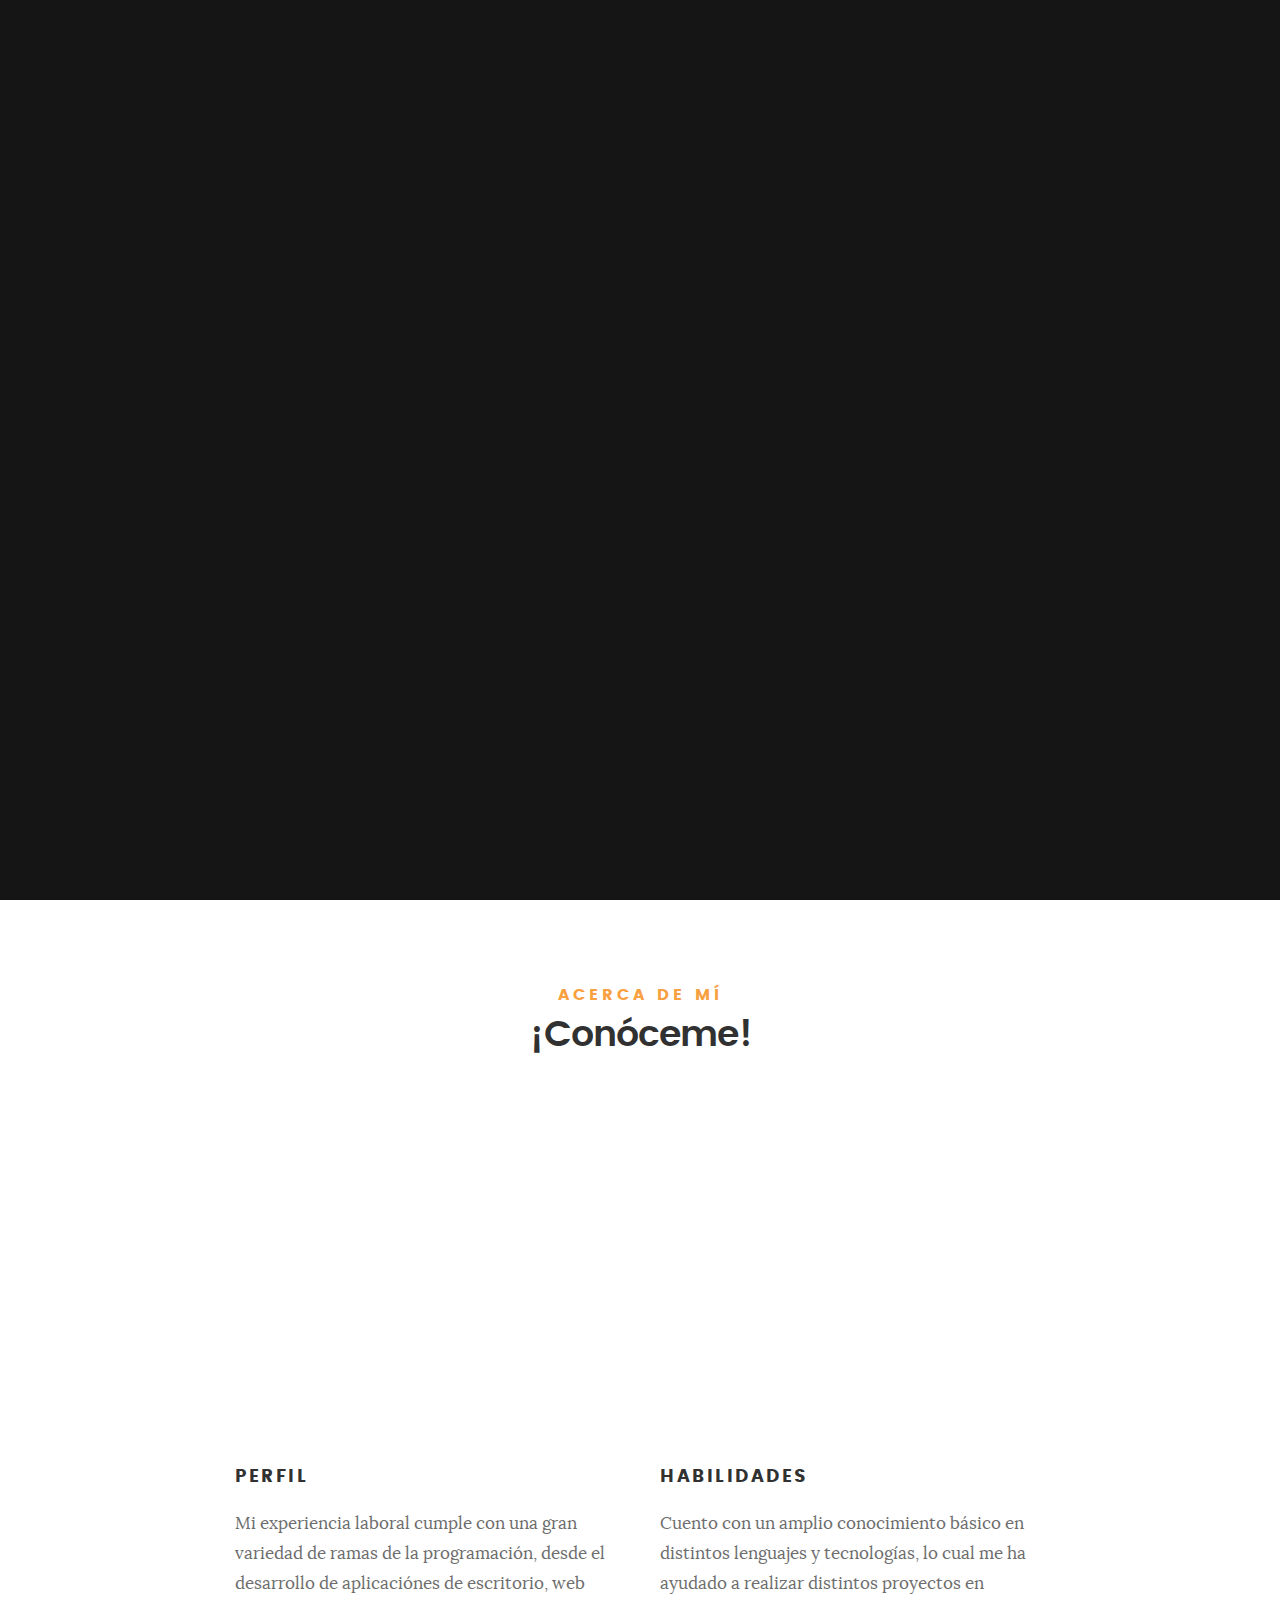
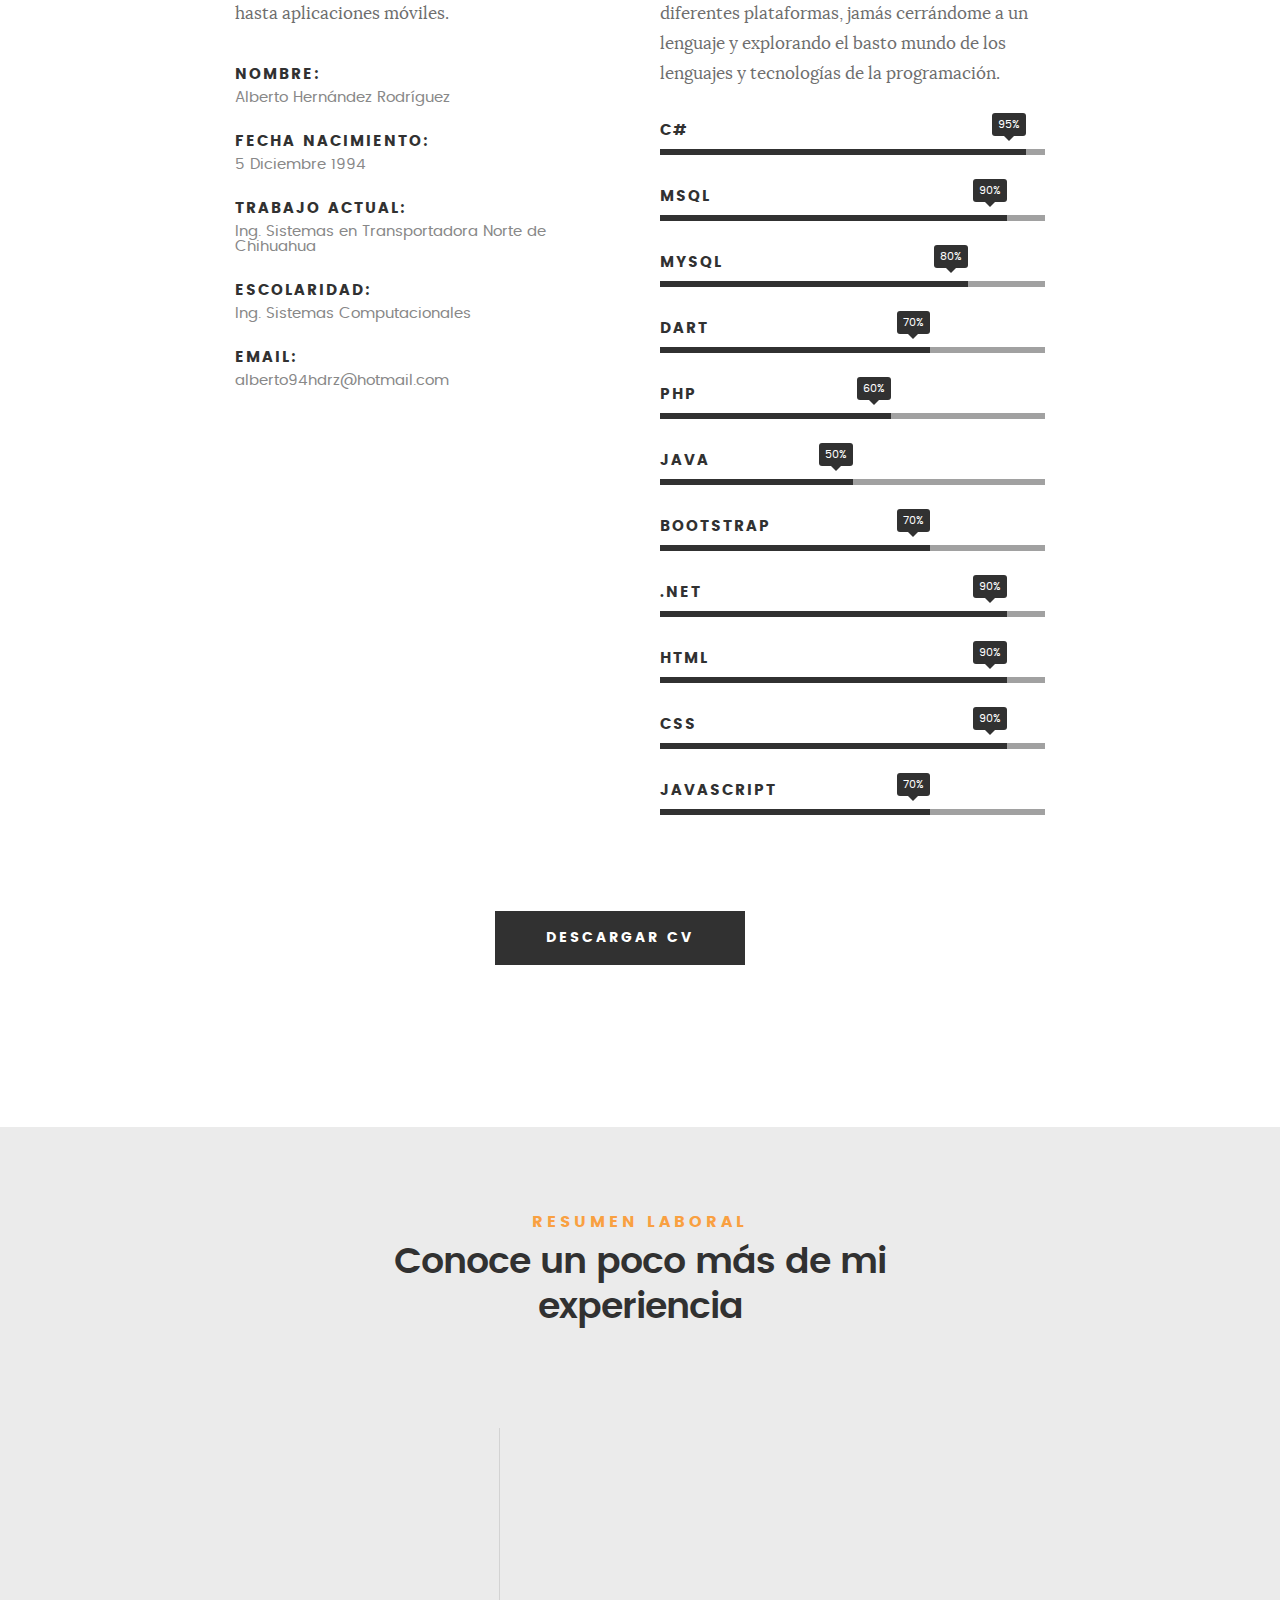
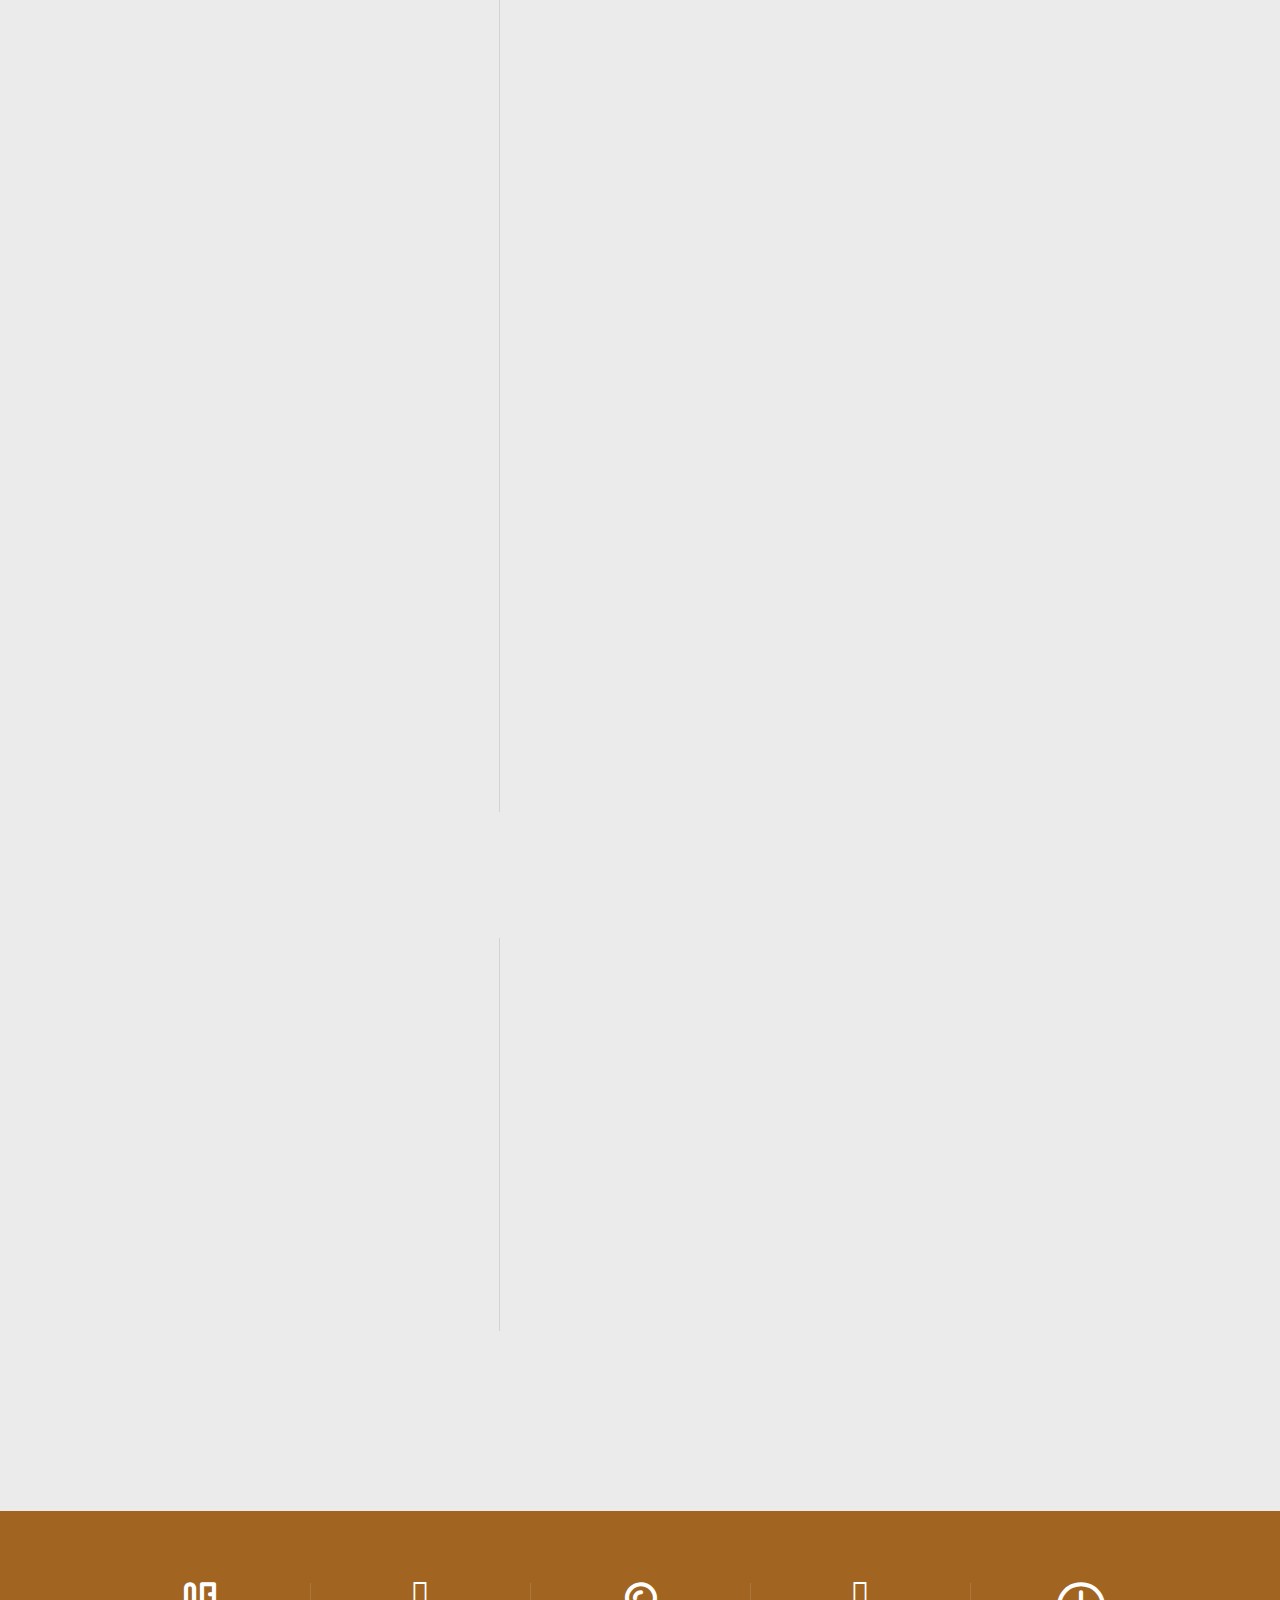
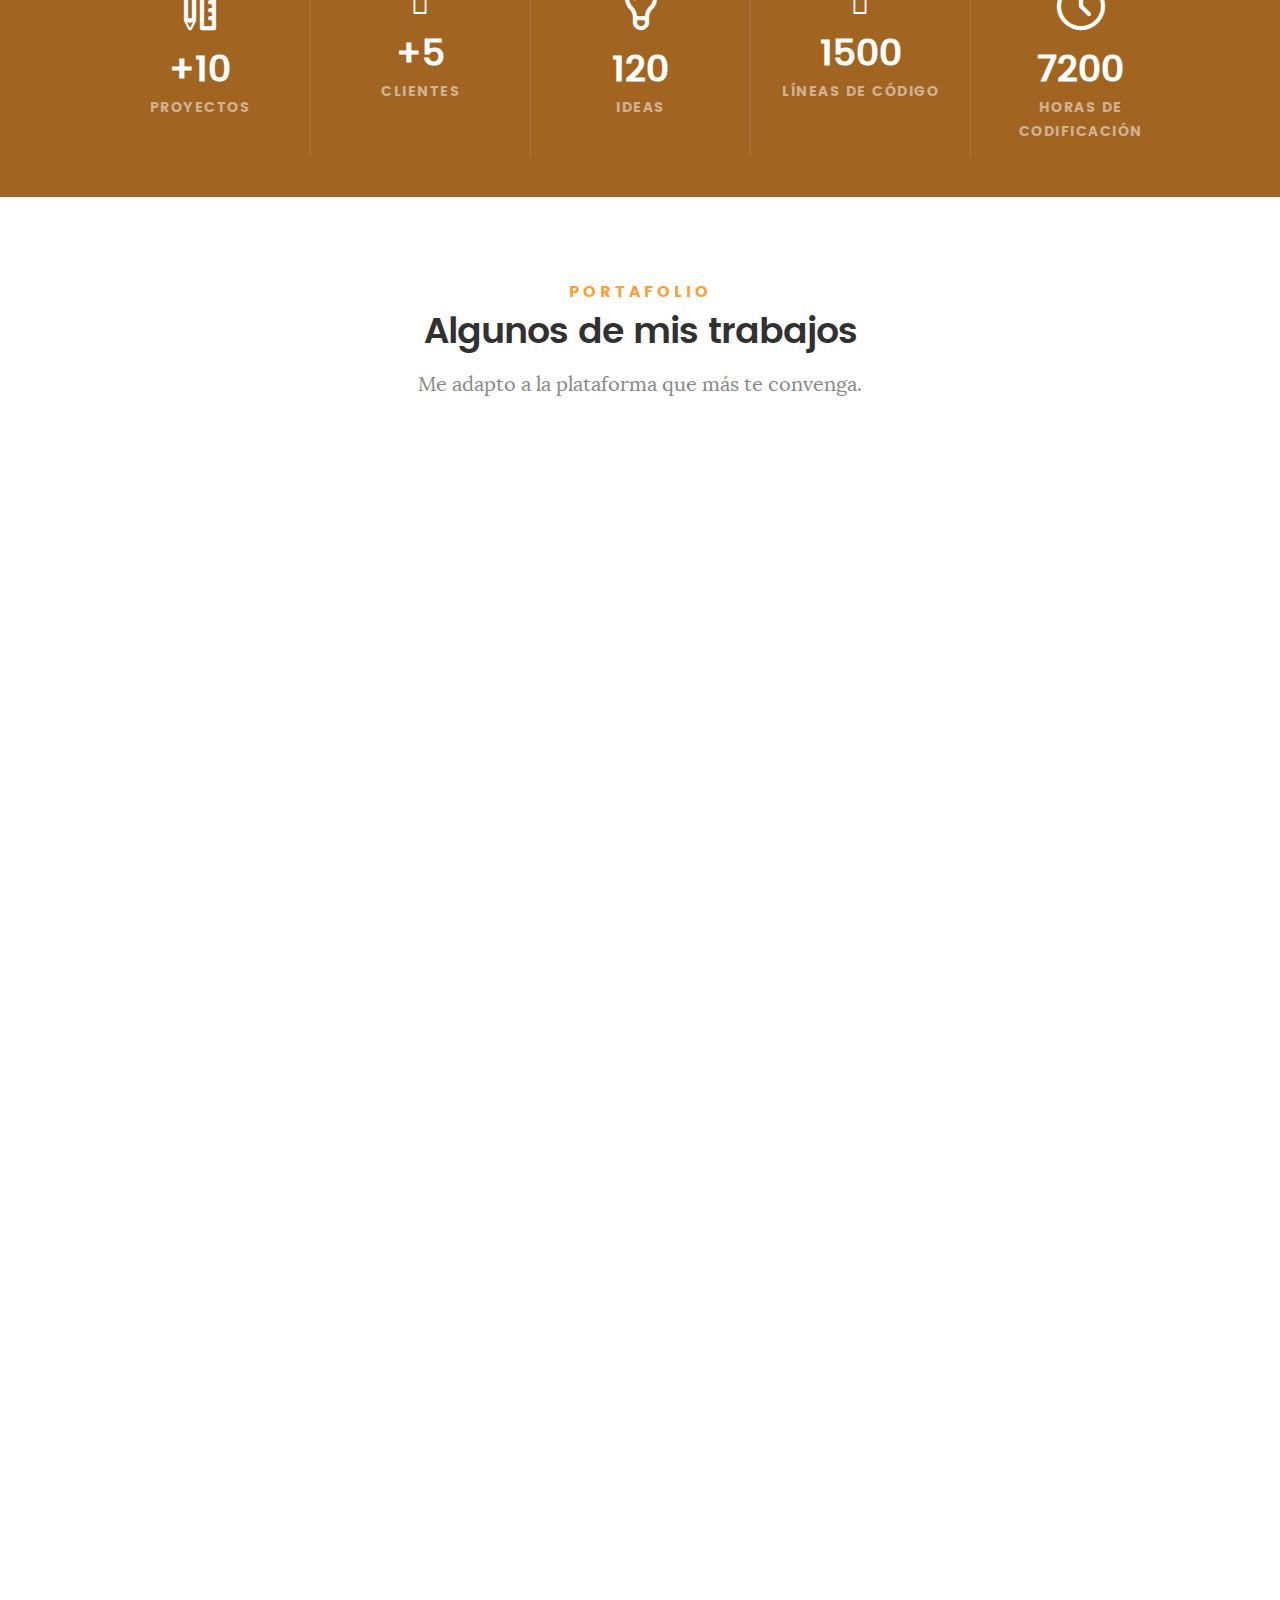
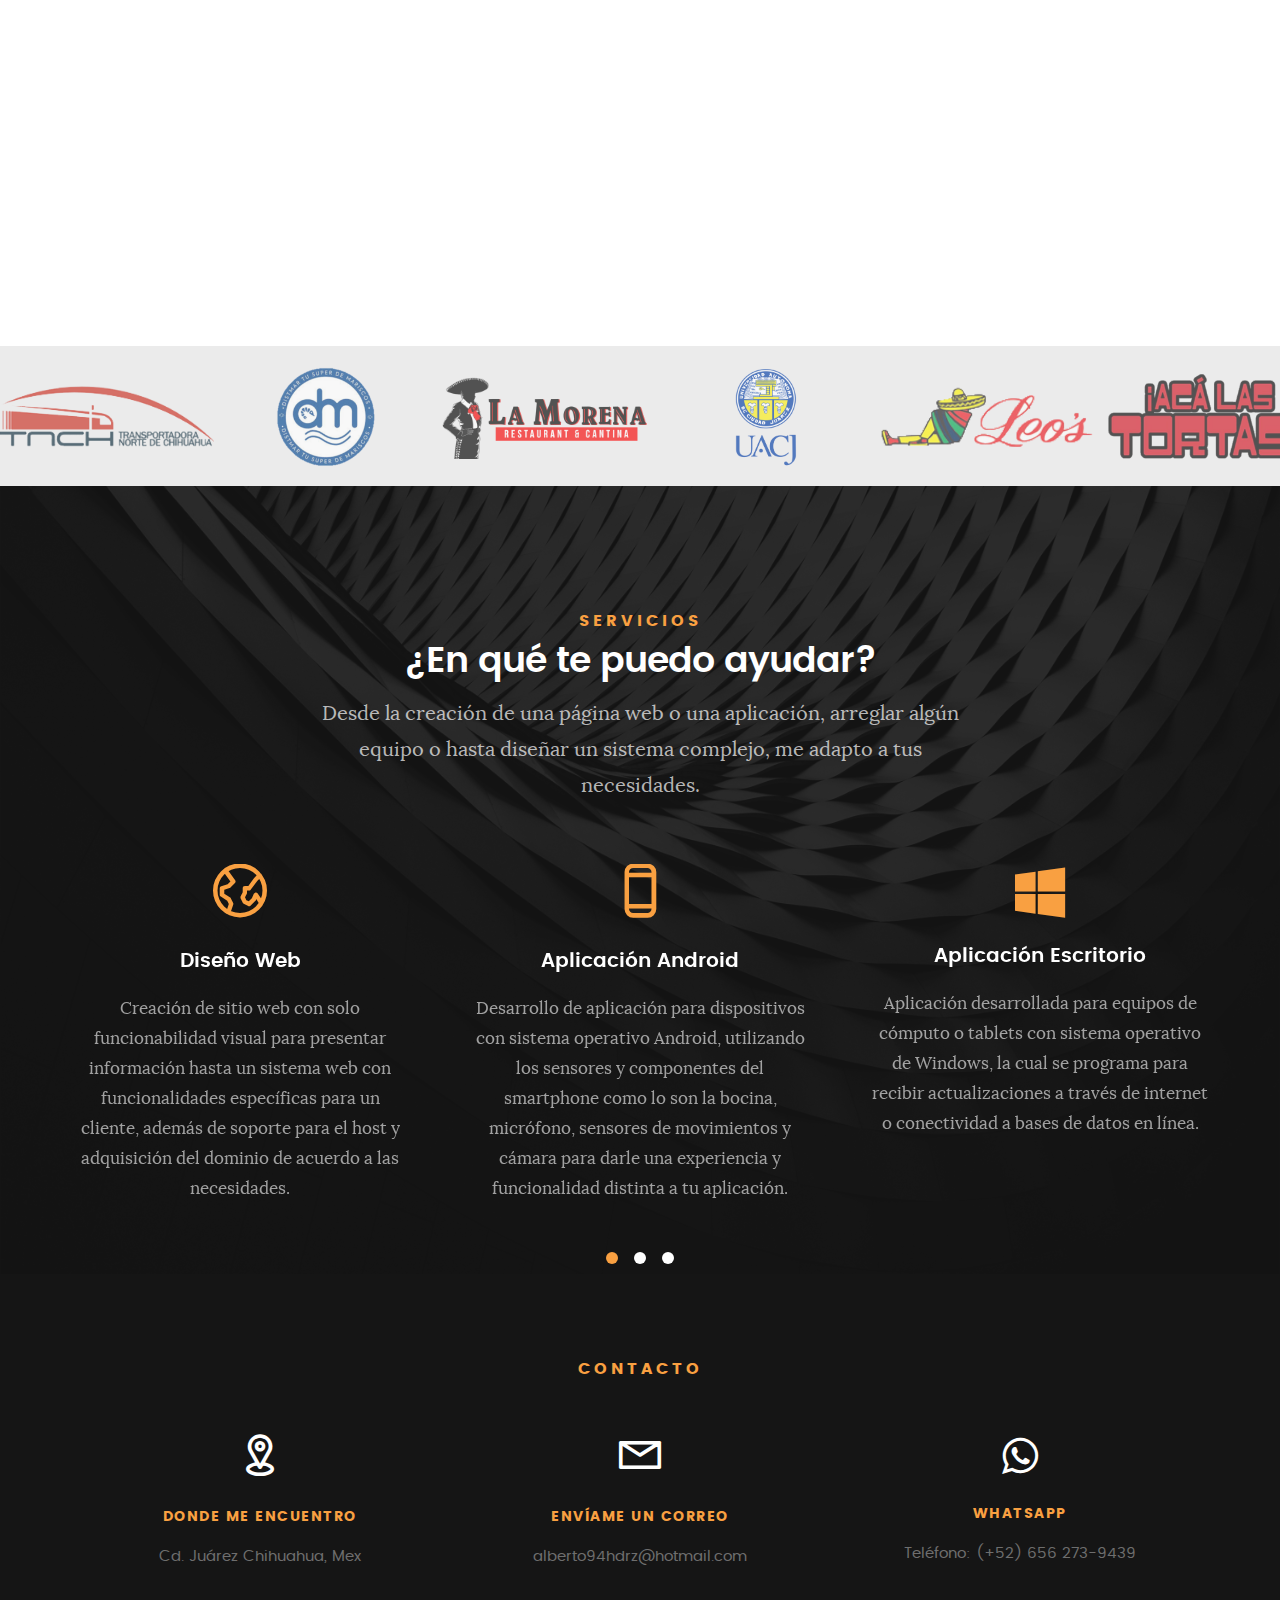
==== index.html @ b93518b4 "." ====
<!DOCTYPE html>
<!--[if IE 8 ]><html class="no-js oldie ie8" lang="en"> <![endif]-->
<!--[if IE 9 ]><html class="no-js oldie ie9" lang="en"> <![endif]-->
<!--[if (gte IE 9)|!(IE)]><!--><html class="no-js" lang="en"> <!--<![endif]-->
<head>

   <!--- basic page needs
   ================================================== -->
   <meta charset="utf-8">
	<title>Alberto Hernandez</title>
	<meta name="description" content="">  
	<meta name="author" content="">

   <!-- mobile specific metas
   ================================================== -->
	<meta name="viewport" content="width=device-width, initial-scale=1, maximum-scale=1">

 	<!-- CSS
   ================================================== -->
   <link rel="stylesheet" href="css/base.css">  
   <link rel="stylesheet" href="css/main.css">
   <link rel="stylesheet" href="css/vendor.css">     
   <link rel="stylesheet" href="css/parallax.css">     
   <link rel="stylesheet" href="https://fonts.googleapis.com/icon?family=Material+Icons">
   <script src="https://ajax.googleapis.com/ajax/libs/jquery/1.11.1/jquery.min.js"></script>
   <link rel="stylesheet" href="css/clients.css">     
   <link rel="stylesheet" href="https://cdnjs.cloudflare.com/ajax/libs/font-awesome/4.7.0/css/font-awesome.min.css">
   <script src="https://kit.fontawesome.com/360e0f40b5.js" crossorigin="anonymous"></script>
   <link rel="stylesheet" href="https://cdnjs.cloudflare.com/ajax/libs/animate.css/4.1.1/animate.min.css"/>


   <!-- script
   ================================================== -->   
	<script src="js/modernizr.js"></script>
	<script src="js/pace.min.js"></script>
	<script src="js/lenguaje.js" ></script>
	<script src="js/custom.js"></script>
	<script src="js/styling.js"></script>

</head>

<body id="top">


	<!-- header================================================== -->
   
   <header id="header_top" > 


	<div id='nav_hide' class="topnav a" >
		<a class="smoothscroll"  href="#intro" title="">Inicio</a>
		<a class="smoothscroll"  href="#about" title="">Acerca</a>
		<a class="smoothscroll"  href="#resume" title="">Resumen</a>
		<a class="smoothscroll"  href="#portfolio" title="">Portfolio</a>
		<a class="smoothscroll"  href="#services" title="">Servicios</a>
		<a class="smoothscroll"  href="#contact" title="">Contacto</a>
		<!-- <a onclick="myFunctionEnglish()"  id="#myFunctionEnglish" class="smoothscroll" href="#intro" title="">Ingles</a> -->

		<input type = "button" id="english_button" href="#intro" onClick="myFunctionEnglish();" value = "Ingles">
		<input type = "button" id="spanish_button" href="#intro"  onClick="window.location.reload();" value = "Español">

	</div>

   	<div id="navbar_top" class="row" >
   		<div  class="top-bar container"  >
   			<a class="menu-toggle" href="#"><span>Menu</span></a>
		   	<nav id="main-nav-wrap">
				<ul class="main-navigation">
					<li class="current"><a class="smoothscroll"  href="#intro" title="">Inicio</a></li>
					<li><a class="smoothscroll"  href="#about" title="">Acerca</a></li>
					<li><a class="smoothscroll"  href="#resume" title="">Resumen</a></li>
					<li><a class="smoothscroll"  href="#portfolio" title="">Portfolio</a></li>
					<li><a class="smoothscroll"  href="#services" title="">Servicios</a></li>					
					<li><a class="smoothscroll"  href="#contact" title="">Contacto</a></li>	
					<li>
						<div>
							<a onclick="myFunctionEnglish()" class="smoothscroll" href="#intro" title="">Ingles</a>
							<input type = "button" href="#intro" id="#myFunctionEnglish"  onClick="window.location.reload();" value = "Español">

						</div>
					</li>
				</ul>
			</nav>    		
   		</div>     		
   	</div> 		
   </header> 

	<!-- intro section================================================== -->
   <section id="intro">   

   	<div  class="intro-overlay"></div>	

   	<div class="intro-content rounded_button">
   		<div class="row">

   			<div class="col-twelve">
				<h5 id="welcome">Hola, mundo.</h5>
	   			<h1 class="animate__fadeInUp">Alberto Hernández</h1>
	   			<p class="intro-position">
	   				<span id="slogan">Si lo puedes imaginar, lo puedes programar - Alejandro Taboada.</span>
	   			</p>

	   			<a class="button stroke smoothscroll " id="about_me" href="#about" title="">Acerca de mí</a>

	   		</div>  
   			
   		</div>   		 		
   	</div>
	  
   	<ul class="intro-social">        
         <li><a href="https://api.whatsapp.com/send?phone=526562739439"><i class="fa fa-whatsapp"></i></a></li>
         <li><a href="mailto:alberto94hdrz@hotmail.com"><i class="fa fa-envelope"></i></a></li>
      </ul>    	

   </section> 

   <!-- about section ================================================== -->
   <section id="about">  

   	<div class="row section-intro ">
   		<div class="col-twelve">
   			<h5 id="about_me_section">Acerca de mí</h5>
   			<h1 id="meet_me" >¡Conóceme!</h1>

   			<div class="intro-info hideme ">

   				<img src="images/foto_perfil.jpg" alt="Foto Perfil">

   				<p class="lead" id="about_me_info">
					Con mas de 5 años como desarrollador, además de 3 años programando en el ámbito profesional, 
					he adquirido un gran conocimiento de tecnologías para poder desarrollar distintos proyectos 
					dependiendo de las necesidades del cliente, me enfoco en el desarrollo de aplicaciones 
					web enfocadas a la administración de empresas, además del desarrollo de aplicación móviles 
					y de escritorio utilizando distintos IDE.
				   </p>
   			</div>   			
   		</div>   		
   	</div> <!-- /section-intro -->

   	<div class="row about-content">

   		<div class="col-six tab-full">

   			<h3 id="profile">Perfil</h3>
   			<p id="profile_section">
				Mi experiencia laboral cumple con una gran variedad de ramas de la programación, desde el desarrollo de aplicaciónes de escritorio, web hasta aplicaciones móviles.
			</p>

   			<ul class="info-list">
   				<li>
   					<strong id="name">Nombre:</strong>
   					<span>Alberto Hernández Rodríguez</span>
   				</li>
   				<li>
   					<strong id="born_date">Fecha Nacimiento:</strong>
   					<span id="born_date_info">5 Diciembre 1994</span>
   				</li>
   				<li>
   					<strong id="work">Trabajo Actual:</strong>
   					<span id="work_info">Ing. Sistemas en Transportadora Norte de Chihuahua</span>
   				</li>
   				<li>
					<strong id="scholarship">Escolaridad:</strong>
					<span id="scholarship_info">Ing. Sistemas Computacionales </span>
				</li>
   				<li>
   					<strong>Email:</strong>
   					<span>alberto94hdrz@hotmail.com</span>
   				</li>

   			</ul> <!-- /info-list -->

   		</div>

   		<div class="col-six tab-full">

   			<h3 id="ability">Habilidades</h3>
   			<p id="ability_info">
				Cuento con un amplio conocimiento básico en distintos lenguajes y tecnologías, 
				lo cual me ha ayudado a realizar distintos proyectos en diferentes plataformas, 
				jamás cerrándome a un lenguaje y explorando el basto mundo de los lenguajes y tecnologías de la programación.

			   </p>

				<ul class="skill-bars">
				   	<li>
				   		<div class="progress percent95"><span>95%</span></div>
				   		<strong>C#</strong>
				   	</li>
				   	<li>
				   		<div class="progress percent90"><span>90%</span></div>
				   		<strong>MSQL</strong>
				   	</li>
				   	<li>
				   		<div class="progress percent80"><span>80%</span></div>
				   		<strong>MySQL</strong>
				   	</li>
				   	<li>
						<div class="progress percent70"><span>70%</span></div>
						<strong>Dart</strong>
					</li>
				   	<li>
				   		<div class="progress percent60"><span>60%</span></div>
				   		<strong>PHP</strong>
				   	</li>
				   	<li>
						<div class="progress percent50"><span>50%</span></div>
						<strong>Java</strong>
				   	</li>
				   	<li>
						<div class="progress percent70"><span>70%</span></div>
						<strong>Bootstrap</strong>
					</li>
					<li>
						<div class="progress percent90"><span>90%</span></div>
						<strong>.NET</strong>
					</li>
					<li>
						<div class="progress percent90"><span>90%</span></div>
						<strong>HTML</strong>
					</li>
					<li>
						<div class="progress percent90"><span>90%</span></div>
						<strong>CSS</strong>
					</li>
					<li>
						<div class="progress percent70"><span>70%</span></div>
						<strong>Javascript</strong>
					</li>
				</ul> <!-- /skill-bars -->		

   		</div>

   	</div>

   	<div class="row button-section">
   		<div class="col-twelve">
   			<a id="download_botton" href="documentos/cv.pdf" title="Download CV" class="button button-primary">Descargar CV</a>
   		</div>   		
   	</div>

   </section>   


   <!-- resume Section
   ================================================== -->
	<section id="resume" class="grey-section">

		<div class="row section-intro ">
   		<div class="col-twelve">

   			<h5 id="Work_sumary">Resumen laboral</h5>
   			<h1 id="Work_subtitle">Conoce un poco más de mi experiencia</h1>

   		</div>   		
   	</div> 

   	<div class="row resume-timeline">

   		<div class="col-twelve resume-header hideme">

   			<h2 id="work_title">Trabajo</h2>

   		</div> 

   		<div class="col-twelve">

   			<div class="timeline-wrap">

   				<div class="timeline-block hideme">

	   				<div class="timeline-ico">
						<i class="material-icons">work</i>
	   				</div>

	   				<div class="timeline-header">
	   					<h3>Front-end Developer</h3>
	   					<p id="date_work1">Septiembre 2018 - Presente</p>
	   				</div>

	   				<div class="timeline-content">
	   					<h4>Transportadora Norte De Chihuahua</h4>
	   					<p id="date_info1">
							Desarrollador de software, soporte técnico y a usuarios finales, en la empresa desarrollo junto a un equipo, 
							un sistema de registro de movimientos, empleados y activos de la empresa, el cual incluye el control de entrada y 
							salida de empleados, control de sus movimientos para su comisión por viaje, toma de fotos y escaneo de documentos, 
							todo esto a través de una pagina web desarrollada en ASP.NET además de diversas tecnologías, como JAVA para el 
							control de acceso a través de huella digital.

						   </p>
	   				</div>

	   			</div> 

	   			<div class="timeline-block hideme">

	   				<div class="timeline-ico">
						<i class="material-icons">work</i>
	   				</div>

	   				<div class="timeline-header">
	   					<h3 id="work2">Front-End Developer - Practicas</h3>
	   					<p id="date_work2">Enero 2018 - Septiembre 2018</p>
	   				</div>

	   				<div class="timeline-content">
	   					<h4>Transportadora Norte De Chihuahua</h4>
	   					<p id="date_info2">Desarrollador y técnico del departamento de TI en Transportadora Norte de Chihuahua; 
							   Desarrollo de página web para inventario del departamento y equipo de la empresa 
							   desarrollado en ASP.NET, manejo y mantenimiento de servidor, cableado y estructuración de redes, 
							   mantenimiento del equipo y soporte de usuarios.</p>
	   				</div>

	   			</div>

	   			<div class="timeline-block hideme">

	   				<div class="timeline-ico">
						<i class="material-icons">work</i>
	   				</div>

	   				<div class="timeline-header">
	   					<h3 id="work3">Tecnico</h3>
	   					<p id="date_work3">Enero 2017 - Diciembre 2017</p>
	   				</div>

	   				<div class="timeline-content">
	   					<h4 id="work_name3">Universidad Autónoma Ciudad Juárez</h4>
	   					<p id="work_info3">Técnico de beca-trabajo en el área de mantenimiento de computo UACJ; 
							   reparación de computadoras, mantenimiento, instalación de software, soporte y atención a clientes.</p>
	   				</div>

	   			</div> 

	   			<div class="timeline-block hideme">

					<div class="timeline-ico">
						<i class="material-icons">work</i>
					</div>

					<div class="timeline-header">
						<h3 id="work4">Tecnico</h3>
						<p id="date_work4">Agosto 2016 - Diciembre 2016</p>
					</div>

					<div class="timeline-content">
						<h4>Universidad Autónoma Ciudad Juárez</h4>
						<p id="work_info4">Servicio Social en CAST UACJ; instalación de software, mantenimiento 
							a equipo de cómputo e impresoras, soporte y atención a clientes.</p>
					</div>

				</div>


   			</div> 		

   		</div> 
   		
   	</div> 
   	
   	<div class="row resume-timeline">

   		<div class="col-twelve resume-header hideme">

   			<h2 id="education_title">Educación</h2>

   		</div>

   		<div class="col-twelve">

   			<div class="timeline-wrap">

   				<div class="timeline-block hideme">

	   				<div class="timeline-ico">
						<i class="fa fa-graduation-cap"></i>
	   				</div>

	   				<div class="timeline-header">
	   					<h3 id="education_title1">Licenciatura</h3>
	   					<p id="education_dates1">2013 - 2018</p>
	   				</div>

	   				<div class="timeline-content">
	   					<h4>Universidad Autónoma Ciudad Juárez</h4>
	   					<p id="education_degree1">Licenciatura en Ingeniería en Sistemas Computacionales.</p>
	   				</div>

	   			</div> 

	   			<div class="timeline-block hideme">

	   				<div class="timeline-ico">
						<i class="fa fa-graduation-cap"></i>
	   				</div>

	   				<div class="timeline-header">
	   					<h3 id="education_title2">Preparatoria</h3>
	   					<p id="education_dates2">2010 - 2013</p>
	   				</div>

	   				<div class="timeline-content">
	   					<h4>Preparatoria "El Chamizal"</h4>
	   					<p id="education_degree2">Especialidad en el área de Informática.</p>
	   				</div>

	   			</div> 

	   			<div class="timeline-block hideme">

	   				<div class="timeline-ico">
						<i class="fa fa-graduation-cap"></i>
	   				</div>

	   				<div class="timeline-header">
	   					<h3 id="education_title3">Secundaria</h3>
	   					<p id="education_dates3">2007 - 2010</p>
	   				</div>

	   				<div class="timeline-content">
	   					<h4>Secundaria Federal #1</h4>
	   					<p id="education_degree3">Taller de informática.</p>
	   				</div>

	   			</div> 
   			</div> 	

   		</div> 
   		
   	</div> 
		
	</section> 


	<!-- stats Section
   ================================================== -->
   <section id="stats" class="count-up">

	<div class="row">
		<div class="col-twelve">

			<div class="block-1-5 block-s-1-3 block-tab-1-2 block-mob-full stats-list">

				<div class="bgrid stat">

					<div class="icon-part">
						<i class="icon-pencil-ruler"></i>
					</div>

					<h3 class="stat-count">
						+10
					</h3>

					<h5 class="stat-title" id="stat_proyects">
						Proyectos
					</h5>

				</div> 		

				<div class="bgrid stat">

					<div class="icon-part">
						<i class="fas fa-users"></i>
					</div>

					<h3 class="stat-count">
						+5
					</h3>

					<h5 class="stat-title" id="stat_clients">
						Clientes
					</h5>

				</div> 

				<div class="bgrid stat">

					<div class="icon-part">
						<i class="icon-light-bulb"></i>
					</div>

					<h3 class="stat-count">
						120
					</h3>

					<h5 class="stat-title" id="stat_ideas">
						Ideas					
					</h5>

				</div> 

				<div class="bgrid stat">

					<div class="icon-part">
						<i class="fas fa-code"></i>
					</div>

					<h3 class="stat-count">
						1500
					</h3>

					<h5 class="stat-title" id="stat_coding">
						Líneas de código
					</h5>

				</div> 

				<div class="bgrid stat">

					<div class="icon-part">
						<i class="icon-clock"></i>
					</div>

					<h3 class="stat-count">
						7200
					</h3>

					<h5 class="stat-title" id="stat_hours">
						Horas de codificación				
					</h5>

				</div> 

			</div> 

		</div> 
	</div> 

	</section> 

	<!-- Portfolio Section
   ================================================== -->
	<section id="portfolio">

		<div class="row section-intro">
   			<div class="col-twelve">

				<h5 id="portfolio_title">Portafolio</h5>
				<h1 id="portfolio_subtitle">Algunos de mis trabajos</h1>

				<p class="lead" id="portfolio_desc">
					Me adapto a la plataforma que más te convenga.
				</p>

			</div>   		
		</div>  

   	<div class="row portfolio-content">

   		<div class="col-twelve">

	         <div id="folio-wrapper" class="block-1-2 block-mob-full stack">

	         	<div class="bgrid folio-item hideme">
	               <div class="item-wrap">
	               	<img src="images/portfolio/punto_tortas.png" alt="Punto">
	                  	<a href="#modal-01" class="overlay">	                  	           
	                     	<div class="folio-item-table">
	                     		<div class="folio-item-cell">
									<h3 class="folio-title">Aca Las Tortas</h3>	     					    
										<span class="folio-types" id="sales_point">
		     					       	  Punto de venta
										</span>
								</div>	                      	
	                     	</div>                    
	                  	</a>
	               </div>	               
	        	</div> 

				<div class="bgrid folio-item hideme">
					<div class="item-wrap">
						<img src="images/portfolio/cel_delichus.png"alt="Delichus">
						<a href="#modal-03" class="overlay">             		                  
							<div class="folio-item-table">
								<div class="folio-item-cell">
									<h3 class="folio-title">Delichus - Proyecto Personal</h3>	     					    
											<span class="folio-types" id="mobile_app">
												Aplicación Movil
									</span>		     		
								</div> 	                      	
							</div>                    
						</a>
					</div>
				</div> 



	        	<!-- <div class="bgrid folio-item">
	               <div class="item-wrap">
	               	<img src="images/portfolio/web_tnch2.png" alt="TNCH">
	               	<a href="#modal-02" class="overlay">              		                  
	                     <div class="folio-item-table">
	                     	<div class="folio-item-cell">
	                     		<h3 class="folio-title">Transportadora Norte De Chihuahua</h3>	     					    
		     					    	<span class="folio-types">
		     					       	  Sistema Web
		     					      </span>		     		
		     					   </div> 	                      	
	                     </div>                    
	                  </a>
	               </div>
	        	</div>  -->



	            <div class="bgrid folio-item hideme">
	               <div class="item-wrap">
	               	<img src="images/portfolio/web_tnch.png" alt="TNCH2">
	                  <a href="#modal-04" class="overlay">                  	                 
	                     <div class="folio-item-table">
	                     	<div class="folio-item-cell">
	                     		<h3 class="folio-title">Transportadora Norte De Chihuahua</h3>	     					    
		     					    	<span class="folio-types" id="Web_System">
		     					       	  Sistema Web - Empleados
		     					      </span>		     		
		     					   </div>  	                      	
	                     </div>                    
	                  </a>
	               </div>
	        	</div> 

	        	<div class="bgrid folio-item hideme">
	               <div class="item-wrap">
	               	<img src="images/portfolio/movil_realstate.png" alt="Lighthouse">
	                  <a href="#modal-05" class="overlay">             		                  
	                     <div class="folio-item-table">
	                     	<div class="folio-item-cell">
	                     		<h3 class="folio-title">Real State Jrz</h3>	     					    
									<span class="folio-types" id ="mobile_app1">
										Aplicación Movil
									</span>		     		
								</div> 	                      	
	                     </div>                    
	                  </a>
	               </div>
	        	</div> 

	            <div class="bgrid folio-item hideme">
	               <div class="item-wrap">
	               	<img src="images/portfolio/tablet_rinconcito.png" alt="Rinconcito">
	                  <a href="#modal-06" class="overlay">
	                     <div class="folio-item-table">
	                     	<div class="folio-item-cell">
	                     		<h3 class="folio-title">El Rinconcito</h3>	     					    
									<span class="folio-types" id="sales_point1">
										Punto Venta
									</span>		     		
								</div>	                      	
	                     </div>                    
	                  </a>
	               </div>
	        	</div>  

				<div class="bgrid folio-item hideme">
					<div class="item-wrap">
						<img src="images/portfolio/web_distmart.png" alt="Rinconcito">
						<a href="#modal-07" class="overlay">
							<div class="folio-item-table">
								<div class="folio-item-cell">
									<h3 class="folio-title">Distmart</h3>	     					    
										<span class="folio-types" id="Web_Page">
											Pagína Web
										</span>		     		
									</div>	                      	
							</div>                    
						</a>
					</div>
				</div>  

				<div class="bgrid folio-item hideme">
					<div class="item-wrap">
						<img src="images/portfolio/web_tortas.png" alt="Rinconcito">
						<a href="#modal-08" class="overlay">
							<div class="folio-item-table">
								<div class="folio-item-cell">
									<h3 class="folio-title">Aca las tortas</h3>	     					    
										<span class="folio-types" id="Web_Page1">
											Pagína Web
										</span>		     		
									</div>	                      	
							</div>                    
						</a>
					</div>
				</div>

				<div class="bgrid folio-item hideme">
					<div class="item-wrap">
						<img src="images/portfolio/pc_tnch.png" alt="Rinconcito">
						<a href="#modal-09" class="overlay">
							<div class="folio-item-table">
								<div class="folio-item-cell">
									<h3 class="folio-title">Transportadora Norte de Chihuahua</h3>	     					    
										<span class="folio-types" id="Access_Control">
										Control de entradas - Dactilar
										</span>		     		
									</div>	                      	
							</div>                    
						</a>
					</div>
				</div>


	            <!-- modal popups 
	            ============================================================= -->
	            <div id="modal-01" class="popup-modal slider mfp-hide">	

					<div class="media">
						<img src="images/portfolio/modals/punto_tortas.jpeg" alt="" />
					</div>      	

					<div class="description-box">
						<h4>Aca Las Tortas</h4>		      
						<p id="modal_info1">Se desarrollo un punto de venta para sus 3 sucursales, el cual les permite realizar consultas de sus ventas, 
							llevar un registro de ventas, impresión de tickets, creación de usuarios y control de inventario, además 
							de que se le incluyo un apartado programado exclusivamente para el cliente el cual lleva el control de sus 
							entregas a domicilio (Cantidad, venta, tiempos de entrega, comanda de pedidos, etc.).</p>

						<div class="categories" id="modal1">Aplicación Windows</div>			               
					</div>

					<div class="link-box">
						<a href="#" class="popup-modal-dismiss" id="modal_close1">Cerrar</a>
					</div>		      

				</div> <!-- /modal-01 -->

				<div id="modal-02" class="popup-modal slider mfp-hide">	

					<div class="media">
						<img src="images/portfolio/trabajo_tnch.PNG" alt="" />
					</div>      	

					<div class="description-box">
						<h4>Transportadora Norte De Chihuahua</h4>		      
						<p id="modal_info2"> Sistema web para la empresa, el cual cuenta con el control de empleados, control de movimientos de los choferes, 
							control de departamentos como contabilidad, recursos humanos, taller, etc. Además de catalogo e 
							inventario de inventario de equipo (computadoras, móviles, tablets).</p>

						<div class="categories" id="modal2">Sistemas Web</div>			               
					</div>

					<div class="link-box">
						<a href="#" class="popup-modal-dismiss" id="modal_close2">Cerrar</a>
					</div>		      

				</div> <!-- /modal-02 -->

				<div id="modal-03" class="popup-modal slider mfp-hide">	

					<div class="media">
						<img src="images/portfolio/modals/movil_delichus.png" alt="" />
					</div>      	

					<div class="description-box">
						<h4>Delichus</h4>		      
						<p id="modal_info3">Proyecto personal desarrollado para teléfonos smartphones con sistema operativo Android, el cual su 
							principal función es la calificación de restaurantes y locales de comida locales, para de esta manera 
							conocer criticas y recomendaciones que se encuentren cerca del usuario gracias a su ubicación por GPS, 
							además de poder conocer las facilidades del local (si cuentan con estacionamiento, con wifi, comedor, para llevar, etc.) y su menú.</p>

						<div class="categories" id="modal3">Aplicación Movil</div>			               
					</div>

					<div class="link-box">
						<a href="#" class="popup-modal-dismiss" id="modal_close3">Cerrar</a>
					</div>		      

				</div> <!-- /modal-03 -->

				<div id="modal-04" class="popup-modal slider mfp-hide">	

					<div class="media">
						<img src="images/portfolio/modals/web_tnch.jpeg" alt="" />
					</div>      	

					<div class="description-box">
						<h4>Transportadora Norte De Chihuahua</h4>		      
						<p id="modal_info4">Sistema web el cual consiste en el control de inventario, de empleados, además de movimientos de los tractores de la empresa.</p>

						<div class="categories" id="modal4">Sistema Web</div>			               
					</div>

					<div class="link-box">
						<a href="#" class="popup-modal-dismiss" id="modal_close4">Cerrar</a>
					</div>		      

				</div> <!-- /modal-04 -->

				<div id="modal-05" class="popup-modal slider mfp-hide">	

					<div class="media">
						<img src="images/portfolio/modals/movil_realstate.png" alt="" />
					</div>      	

					<div class="description-box">
						<h4>Real State Jrz</h4>		      
						<p id="modal_info5">Proyecto personal el cual consiste de una aplicación para ayudar a los usuarios a encontrar propiedades en venta 
							o renta cerca de algún punto de interés, además de poder filtrarlas por numero de cuartos, 
							baños, etc. Permite la comunicación entre vendedor y usuario a través de un chat incorporado y de almacenamiento de números telefónicos.</p>

						<div class="categories" id="modal5">Aplicación Movil</div>			               
					</div>

					<div class="link-box">
						<a href="#" class="popup-modal-dismiss" id="modal_close5">Cerrar</a>
					</div>		      

				</div> <!-- /modal-05 -->

				<div id="modal-06" class="popup-modal slider mfp-hide">	

					<div class="media">
						<img src="images/portfolio/modals/punto_rinconcito.jpeg" alt="" />
					</div>      	

					<div class="description-box">
						<h4>El Rinconcito</h4>		      
						<p id="modal_info6">Punto de venta para su sucursal el cual fue desarrollado con control de inventario, punto de venta, 
							emisión de ticket de compra, reporte de ventas y movimientos, además de la posibilidad de ser 
							utilizado en Tabletas con sistema operativo Windows o 2do Monitor para la toma de comandas por el cocinero.</p>

						<div class="categories" id="modal6">Punto de Venta</div>			               
					</div>

					<div class="link-box">
						<a href="#" class="popup-modal-dismiss" id="modal_close6">Cerrar</a>
					</div>		      

				</div>

				<div id="modal-07" class="popup-modal slider mfp-hide">	

					<div class="media">
						<img src="images/portfolio/modals/web_distmart.png" alt="" />
					</div>      	

					<div class="description-box">
						<h4>Distmart</h4>		      
						<p id="modal_info7">Pagina web para conocer su información de contacto de la empresa.</p>

						<div class="categories" id="modal7">Pagína Web</div>			               
					</div>

					<div class="link-box">
						<a href="#" class="popup-modal-dismiss" id="modal_close7">Cerrar</a>
					</div>		      

			  	</div>

				<div id="modal-08" class="popup-modal slider mfp-hide">	

					<div class="media">
						<img src="images/portfolio/modals/web_tortas.jpeg" alt="" />
					</div>      	

					<div class="description-box">
						<h4>Aca Las Tortas</h4>		      
						<p id="modal_info8">Pagína web para conocer su menú e información de contacto de la empresa.</p>

						<div class="categories" id="modal8">Pagína Web</div>			               
					</div>

					<div class="link-box">
						 <a href="#" class="popup-modal-dismiss" id="modal_close8">Cerrar</a>
					</div>		      

				</div>

			

				<div id="modal-09" class="popup-modal slider mfp-hide">	

					<div class="media">
						<img src="images/portfolio/modals/acceso.png" alt="" />
					</div>      	

					<div class="description-box">
						<h4>Transportadora Norte Chihuahua</h4>		      
						<p id="modal_info9">Control de acceso para el registro de entradas y salidas de empleados.</p>

						<div class="categories" id="modal9">Control de acceso</div>			               
					</div>

					<div class="link-box">
						<a href="#" class="popup-modal-dismiss" id="modal_close9">Cerrar</a>
					</div>		      

			  	</div>


				   <!-- modal popups - end
	            ============================================================= -->

	         </div> 

   		</div>  

   	</div> 
		
	</section> 


	<!-- CTA Section
   ================================================== -->
	<section id="cta" class="grey-section">

		<div id="clients">
			<div class="clients-wrap">
			<ul id="clients-list" class="clearfix">
				<li>
				<img src="images/logos/logo_tnch.png" alt="TNCH">
				</li>
				<li>
				<img src="images/logos/logo_distmart.png" alt="Distmart">
				</li>
				<li>
				<img src="images/logos/logo_morena.png" alt="La Morena">
				</li>
				<li>
				<img src="images/logos/logo_uacj.png" alt="UACJ">
				</li>
				<li>
				<img src="images/logos/logo_leos.png" alt="Leos">
				</li>
				<li>
				<img src="images/logos/logo_tortas.png" alt="Tortas">
				</li>
				<li>
				<img src="images/logos/logo_burros.jpeg" alt="Burros">
				</li>

			</ul>
			</div>
		</div>


   </section> <!-- /cta --> 

	
	<!-- services Section
   ================================================== -->
	<section id="services">

		<div class="overlay"></div>
			<div class="row section-intro">
				<div class="col-twelve">
					<h5 id="services_title">Servicios</h5>
					<h1 id="services_subt">¿En qué te puedo ayudar?</h1>
					<p class="lead" id="services_desc">Desde la creación de una página web o una aplicación, arreglar algún equipo o hasta diseñar un sistema complejo, me adapto a tus necesidades.</p>
				</div>   		
			</div> 

		<div class="row services-content">
			<div id="owl-slider" class="owl-carousel services-list">
				<div class="service">	
					<span class="icon"><i class="icon-earth"></i></span>            
					<div class="service-content">	
						<h3 id="service1">Diseño Web</h3>
						<p class="desc" id="services_desc1" >Creación de sitio web con solo funcionabilidad visual para presentar información hasta un sistema web con funcionalidades específicas para un cliente, además de soporte para el host y adquisición del dominio de acuerdo a las necesidades.
						</p>						
					</div> 	         	 
				</div> 

				<div class="service">	
					<span class="icon"><i class="icon-mobile"></i> </span>                          
					<div class="service-content">	
						<h3 id="service2">Aplicación Android</h3>  
						<p class="desc" id="services_desc2">Desarrollo de aplicación para dispositivos con sistema operativo Android, utilizando los sensores y componentes del smartphone como lo son la bocina, micrófono, sensores de movimientos y cámara para darle una experiencia y funcionalidad distinta a tu aplicación.
						</p>
					</div>	                          
				</div> 

				<div class="service">
					<span class="icon"><i class="fa fa-windows"></i></span>		            
					<div class="service-content">
						<h3 id="service3">Aplicación Escritorio</h3>
						<p class="desc" id="services_desc3">Aplicación desarrollada para equipos de cómputo o tablets con sistema operativo de Windows, la cual se programa para recibir actualizaciones a través de internet o conectividad a bases de datos en línea.
							</p> 
					</div> 	            	               
				</div> 

				<div class="service">
					<span class="icon"><i class="icon-toggles"></i></span>	              
					<div class="service-content">
						<h3>UI/UX Design</h3>
						<p class="desc" id="services_desc4">Corregir, mejorar o actualizaciones de interfaz gráfica de páginas web.
						</p> 						
					</div>                
				</div> 

				<div class="service">
					<span class="icon"><i class="fa fa-database"></i></span>	            
					<div class="service-content">
						<h3>Hosting</h3>
						<p class="desc" id="services_desc5">Manejo, soporte y adquisición de hosting, además de dar soporte de bases de datos, realizar conexiones con aplicaciones o sistemas, correcciones y mantenimiento de información.
							</p> 
					</div>	               

				</div> 
				<div class="service">
					<span class="icon"><i class="icon-chat"></i></span>	   	           
					<div class="service-content">
						<h3 id="service6">Consultas</h3>
						<p class="desc" id="services_desc6">Ayuda, soporte y asesoramiento para crear un sitio web o alojarlo en un host, mejoras de sistemas o creación, además de asesoramiento sobre adquisición de equipo o servicios tecnológicos.
							</p> 							
					</div>	               
				</div> 

				<div class="service">
					<span class="icon"><i class="fas fa-tools"></i></i></span>	   	           				
					<div class="service-content">
						<h3 id="service7">Soporte Tecnico</h3>
						<p class="desc" id="services_desc7">Mantenimiento correctivo y preventivo, además de reparaciones o actualizaciones de equipos de cómputo. 
						</p> 						
					</div>	               
				</div> 
			</div> 		
		</div> 	
	</section> 	
	
   <!-- contact
   ================================================== -->
	<section id="contact">

		<div class="row section-intro">
			<div class="col-twelve">
				<h5 id="contact_title">Contacto</h5>
				<!-- <h1>¿En qué te puedo ayudar?</h1> -->
			</div>   		
		</div> 

		<div class="row contact-info">

			<div class="col-four tab-full">

				<div class="icon">
					<i class="icon-pin"></i>
				</div>

				<h5 id="contact_location">Donde me encuentro</h5>

				<p>
					Cd. Juárez Chihuahua, Mex
				</p>

			</div>

			<div class="col-four tab-full collapse">

				<div class="icon">
					<a href="mailto:alberto94hdrz@hotmail.com">
						<i class="icon-mail"></i>
					</a>
				</div>

				<h5 id="contact_email">Envíame un correo</h5>

				<p>alberto94hdrz@hotmail.com<br>
				</p>

			</div>

			<div class="col-four tab-full">

				<div class="icon">
					<a href="https://api.whatsapp.com/send?phone=526562739439">
						<i class="fa fa-whatsapp"></i>
					</a>
				</div>

				<h5>Whatsapp</h5>

				<p id="contact_cellphone">Teléfono: (+52) 656 273-9439<br>
				</p>

			</div>
			
		</div> 
		
	</section> 


   <!-- footer
   ================================================== -->

   <footer>
     	<div class="row">

	      	<div id="go-top">
				<a class="smoothscroll" title="Back to Top" href="#top"><i class="fa fa-long-arrow-up"></i></a>
			</div>

      	</div>    	
   </footer>  

   <div id="preloader"> 
    	<div id="loader"></div>
   </div> 

   <!-- Java Script
   ================================================== --> 
   <script src="js/jquery-2.1.3.min.js"></script>
   <script src="js/plugins.js"></script>
   <script src="js/main.js"></script>

</body>

</html>
---- css/base.css ----
/**
 * =================================================================== 
 *
 *  Kards v1.0 Base Stylesheet
 *  url: styleshout.com
 *  03-01-2016
 *  ------------------------------------------------------------------
 *  TOC:
 *  01. reset
 *  02. basic/base setup styles
 *  03. grid
 *  04. MISC
 *
 * =================================================================== 
 */

/** 
 * ===================================================================
 * 01. reset - normalize.css v3.0.2 | MIT License | git.io/normalize
 *
 * ------------------------------------------------------------------- 
 */
html {
	font-family: sans-serif;
	-ms-text-size-adjust: 100%;
	-webkit-text-size-adjust: 100%;
}

body {
	margin: 0;
}

article,
aside,
details,
figcaption,
figure,
footer,
header,
hgroup,
main,
menu,
nav,
section,
summary {
	display: block;
}

audio,
canvas,
progress,
video {
	display: inline-block;
	vertical-align: baseline;
}

audio:not([controls]) {
	display: none;
	height: 0;
}

[hidden],
template {
	display: none;
}

a {
	background: transparent;
}

a:active,
a:hover {
	outline: 0;
}

abbr[title] {
	border-bottom: 1px dotted;
}

b,
strong {
	font-weight: bold;
}

dfn {
	font-style: italic;
}

h1 {
	font-size: 2em;
	margin: 0.67em 0;
}

mark {
	background: #ff0;
	color: #000;
}

small {
	font-size: 80%;
}

sub,
sup {
	font-size: 75%;
	line-height: 0;
	position: relative;
	vertical-align: baseline;
}

sup {
	top: -0.5em;
}

sub {
	bottom: -0.25em;
}

img {
	border: 0;
}

svg:not(:root) {
	overflow: hidden;
}

figure {
	margin: 1em 40px;
}

hr {
	-moz-box-sizing: content-box;
	box-sizing: content-box;
	height: 0;
}

pre {
	overflow: auto;
}

code,
kbd,
pre,
samp {
	font-family: monospace, monospace;
	font-size: 1em;
}

button,
input,
optgroup,
select,
textarea {
	color: inherit;
	font: inherit;
	margin: 0;
}

button {
	overflow: visible;
}

button,
select {
	text-transform: none;
}

button,
html input[type="button"],
input[type="reset"],
input[type="submit"] {
	-webkit-appearance: button;
	cursor: pointer;
}

button[disabled],
html input[disabled] {
	cursor: default;
}

button::-moz-focus-inner,
input::-moz-focus-inner {
	border: 0;
	padding: 0;
}

input {
	line-height: normal;
}

input[type="checkbox"],
input[type="radio"] {
	box-sizing: border-box;
	padding: 0;
}

input[type="number"]::-webkit-inner-spin-button,
input[type="number"]::-webkit-outer-spin-button {
	height: auto;
}

input[type="search"] {
	-webkit-appearance: textfield;
	-moz-box-sizing: content-box;
	-webkit-box-sizing: content-box;
	box-sizing: content-box;
}

input[type="search"]::-webkit-search-cancel-button,
input[type="search"]::-webkit-search-decoration {
	-webkit-appearance: none;
}

fieldset {
	border: 1px solid #c0c0c0;
	margin: 0 2px;
	padding: 0.35em 0.625em 0.75em;
}

legend {
	border: 0;
	padding: 0;
}

textarea {
	overflow: auto;
}

optgroup {
	font-weight: bold;
}

table {
	border-collapse: collapse;
	border-spacing: 0;
}

td,
th {
	padding: 0;
}

/** 
 * ===================================================================
 * 02. basic/base setup styles - (_basic.scss)
 *
 * ------------------------------------------------------------------- 
 */
html {
	font-size: 62.5%;
	box-sizing: border-box;
}

*,
*::before,
*::after {
	box-sizing: inherit;
}

body {
	font-weight: normal;
	line-height: 1;
	text-rendering: optimizeLegibility;
	word-wrap: break-word;
	-webkit-overflow-scrolling: touch;
	-webkit-text-size-adjust: none;
}

body,
input,
button {
	-moz-osx-font-smoothing: grayscale;
	-webkit-font-smoothing: antialiased;
}

/**
 * Media - (_basic.scss)
 * ------------------------------------------------------------------- 
 */
img,
video {
	max-width: 100%;
	height: auto;
}

/**
 * Typography resets - (_basic.scss)
 * ------------------------------------------------------------------- 
 */
div,
dl,
dt,
dd,
ul,
ol,
li,
h1,
h2,
h3,
h4,
h5,
h6,
pre,
form,
p,
blockquote,
th,
td {
	margin: 0;
	padding: 0;
}

h1,
h2,
h3,
h4,
h5,
h6 {
	-webkit-font-variant-ligatures: common-ligatures;
	-moz-font-variant-ligatures: common-ligatures;
	font-variant-ligatures: common-ligatures;
	text-rendering: optimizeLegibility;
}

em,
i {
	font-style: italic;
	line-height: inherit;
}

strong,
b {
	font-weight: bold;
	line-height: inherit;
}

small {
	font-size: 60%;
	line-height: inherit;
}

ol,
ul {
	list-style: none;
}

li {
	display: block;
}

/**
 * links - (_basic.scss)
 * ------------------------------------------------------------------- 
 */
a {
	text-decoration: none;
	line-height: inherit;
}

a img {
	border: none;
}

/**
 * inputs - (_basic.scss)
 * ------------------------------------------------------------------- 
 */
fieldset {
	margin: 0;
	padding: 0;
}

input[type="email"],
input[type="number"],
input[type="search"],
input[type="text"],
input[type="tel"],
input[type="url"],
input[type="password"],
textarea {
	-webkit-appearance: none;
	-moz-appearance: none;
	-ms-appearance: none;
	-o-appearance: none;
	appearance: none;
}

/** 
 * ===================================================================
 * 03. grid - (_grid.scss)
 *
 * ------------------------------------------------------------------- 
 */
.row {
	width: 94%;
	max-width: 1140px;
	margin: 0 auto;
}

.row:before,
.row:after {
	content: "";
	display: table;
}

.row:after {
	clear: both;
}

.row .row {
	width: auto;
	max-width: none;
	margin-left: -20px;
	margin-right: -20px;
}

[class*="col-"],
.bgrid {
	float: left;
}

[class*="col-"] + [class*="col-"].end {
	float: right;
}

[class*="col-"] {
	padding: 0 20px;
}

.col-one {
	width: 8.33333%;
}

.col-two,
.col-1-6 {
	width: 16.66667%;
}

.col-three,
.col-1-4 {
	width: 25%;
}

.col-four,
.col-1-3 {
	width: 33.33333%;
}

.col-five {
	width: 41.66667%;
}

.col-six,
.col-1-2 {
	width: 50%;
}

.col-seven {
	width: 58.33333%;
}

.col-eight,
.col-2-3 {
	width: 66.66667%;
}

.col-nine,
.col-3-4 {
	width: 75%;
}

.col-ten,
.col-5-6 {
	width: 83.33333%;
}

.col-eleven {
	width: 91.66667%;
}

.col-twelve,
.col-full {
	width: 100%;
}

/**
 * small screens - (_grid.scss)
 * --------------------------------------------------------------- 
 */
@media screen and (max-width:1024px) {
	.row .row {
		margin-left: -18px;
		margin-right: -18px;
	}

	[class*="col-"] {
		padding: 0 18px;
	}

}

/**
 * tablets - (_grid.scss)
 * --------------------------------------------------------------- 
 */
@media screen and (max-width:768px) {
	.row {
		width: auto;
		padding-left: 30px;
		padding-right: 30px;
	}

	.row .row {
		padding-left: 0;
		padding-right: 0;
		margin-left: -15px;
		margin-right: -15px;
	}

	[class*="col-"] {
		padding: 0 15px;
	}

	.tab-1-4 {
		width: 25%;
	}

	.tab-1-3 {
		width: 33.33333%;
	}

	.tab-1-2 {
		width: 50%;
	}

	.tab-2-3 {
		width: 66.66667%;
	}

	.tab-3-4 {
		width: 75%;
	}

	.tab-full {
		width: 100%;
	}

}

/**
 * large mobile devices - (_grid.scss)
 * --------------------------------------------------------------- 
 */
@media screen and (max-width:600px) {
	.row {
		padding-left: 25px;
		padding-right: 25px;
	}

	.row .row {
		margin-left: -10px;
		margin-right: -10px;
	}

	[class*="col-"] {
		padding: 0 10px;
	}

	.mob-1-4 {
		width: 25%;
	}

	.mob-1-2 {
		width: 50%;
	}

	.mob-3-4 {
		width: 75%;
	}

	.mob-full {
		width: 100%;
	}

}

/**
 * small mobile devices - (_grid.scss)
 * --------------------------------------------------------------- 
 */
@media screen and (max-width:400px) {
	.row .row {
		padding-left: 0;
		padding-right: 0;
		margin-left: 0;
		margin-right: 0;
	}

	[class*="col-"] {
		width: 100% !important;
		float: none !important;
		clear: both !important;
		margin-left: 0;
		margin-right: 0;
		padding: 0;
	}

	[class*="col-"] + [class*="col-"].end {
		float: none;
	}

}

/** 
 * ===================================================================
 * block grids - (_grid.scss)
 *
 * ------------------------------------------------------------------- 
 */
[class*="block-"]:before,
[class*="block-"]:after {
	content: "";
	display: table;
}

[class*="block-"]:after {
	clear: both;
}

.block-1-6 .bgrid {
	width: 16.66667%;
}

.block-1-5 .bgrid {
	width: 20%;
}

.block-1-4 .bgrid {
	width: 25%;
}

.block-1-3 .bgrid {
	width: 33.33333%;
}

.block-1-2 .bgrid {
	width: 50%;
}

/**
 * Clearing for block grid columns. Allow columns with 
 * different heights to align properly.
 */
.block-1-6 .bgrid:nth-child(6n+1),
.block-1-4 .bgrid:nth-child(4n+1),
.block-1-3 .bgrid:nth-child(3n+1),
.block-1-2 .bgrid:nth-child(2n+1) {
	clear: both;
}

/**
 * small screens - (_grid.scss)
 * --------------------------------------------------------------- 
 */
@media screen and (max-width:1024px) {
	.block-s-1-6 .bgrid {
		width: 16.66667%;
	}

	.block-s-1-4 .bgrid {
		width: 25%;
	}

	.block-s-1-3 .bgrid {
		width: 33.33333%;
	}

	.block-s-1-2 .bgrid {
		width: 50%;
	}

	.block-s-full .bgrid {
		width: 100%;
		clear: both;
	}

	[class*="block-s-"] .bgrid:nth-child(n) {
		clear: none;
	}

	.block-s-1-6 .bgrid:nth-child(6n+1),
	.block-s-1-4 .bgrid:nth-child(4n+1),
	.block-s-1-3 .bgrid:nth-child(3n+1),
	.block-s-1-2 .bgrid:nth-child(2n+1) {
		clear: both;
	}

}

/**
 * tablets - (_grid.scss)
 * --------------------------------------------------------------- 
 */
@media screen and (max-width:768px) {
	.block-tab-1-6 .bgrid {
		width: 16.66667%;
	}

	.block-tab-1-4 .bgrid {
		width: 25%;
	}

	.block-tab-1-3 .bgrid {
		width: 33.33333%;
	}

	.block-tab-1-2 .bgrid {
		width: 50%;
	}

	.block-tab-full .bgrid {
		width: 100%;
		clear: both;
	}

	[class*="block-tab-"] .bgrid:nth-child(n) {
		clear: none;
	}

	.block-tab-1-6 .bgrid:nth-child(6n+1),
	.block-tab-1-4 .bgrid:nth-child(4n+1),
	.block-tab-1-3 .bgrid:nth-child(3n+1),
	.block-tab-1-2 .bgrid:nth-child(2n+1) {
		clear: both;
	}

}

/**
 * large mobile devices - (_grid.scss)
 * --------------------------------------------------------------- 
 */
@media screen and (max-width:600px) {
	.block-mob-1-6 .bgrid {
		width: 16.66667%;
	}

	.block-mob-1-4 .bgrid {
		width: 25%;
	}

	.block-mob-1-3 .bgrid {
		width: 33.33333%;
	}

	.block-mob-1-2 .bgrid {
		width: 50%;
	}

	.block-mob-full .bgrid {
		width: 100%;
		clear: both;
	}

	[class*="block-mob-"] .bgrid:nth-child(n) {
		clear: none;
	}

	.block-mob-1-6 .bgrid:nth-child(6n+1),
	.block-mob-1-4 .bgrid:nth-child(4n+1),
	.block-mob-1-3 .bgrid:nth-child(3n+1),
	.block-mob-1-2 .bgrid:nth-child(2n+1) {
		clear: both;
	}

}

/**
 * stack on small mobile devices - (_grid.scss)
 * --------------------------------------------------------------- 
 */
@media screen and (max-width:400px) {
	.stack .bgrid {
		width: 100% !important;
		float: none !important;
		clear: both !important;
		margin-left: 0;
		margin-right: 0;
	}

}

/** 
 * ===================================================================
 * 04. MISC  - (_grid.scss)
 *
 * ------------------------------------------------------------------- 
 */

/**
 * Clearing - (http://nicolasgallagher.com/micro-clearfix-hack/
 */
.group:before,
.group:after {
	content: "";
	display: table;
}

.group:after {
	clear: both;
}

/**
 * Misc Helper Styles 
 */
.hide {
	display: none;
}

.invisible {
	visibility: hidden;
}

.antialiased {
	-webkit-font-smoothing: antialiased;
	-moz-osx-font-smoothing: grayscale;
}

.remove-bottom {
	margin-bottom: 0;
}

.half-bottom {
	margin-bottom: 1.5rem !important;
}

.add-bottom {
	margin-bottom: 3rem !important;
}

.no-border {
	border: none;
}

.full-width {
	width: 100%;
}

.text-center {
	text-align: center;
}

.text-left {
	text-align: left;
}

.text-right {
	text-align: right;
}

.pull-left {
	float: left;
}

.pull-right {
	float: right;
}

.align-center {
	margin-left: auto;
	margin-right: auto;
	text-align: center;
}

/*# sourceMappingURL=base.css.map */
---- css/main.css ----
/**
 * =================================================================== 
 *
 *  Kards v1.0 Main Stylesheet
 *  url: styleshout.com
 *  03-01-2016
 *  ------------------------------------------------------------------
 *  TOC:
 *  01. webfonts and iconfonts
 *  02. base style overrides
 *  03. typography & general theme styles
 *  04. preloader
 *  05. forms
 *  06. buttons 
 *  07. other components
 *  08. common styles
 *  09. header styles
 *  10. intro
 *  11. about
 *  12. resume
 *  13. portfolio
 *  14. call-to-action section
 *  15. services
 *  16. stats
 *  17. contact
 *  18. footer
 *
 * =================================================================== 
 */


/** 
 * ===================================================================
 * 01. webfonts and iconfonts - (_document-setup.scss)
 *
 * ------------------------------------------------------------------- 
 */
@import url("fonts.css");
@import url("font-awesome/css/font-awesome.min.css");
@import url("micons/micons.css");




/* ******************************************************* LENGUAGE BUTTONS */

.animate__animated.animate__bounce {
	--animate-duration: 5s;
  }


  
	#english_button  {
	  background-color: rgba(255, 0, 0, 0);
	  font-size: 10px;
	  color:white;
  }

  #english_button:hover {
	background-color: rgba(90, 90, 90, 0.342);
	font-size: 12px;
	color:white;
}

#spanish_button  {
	background-color: rgba(255, 0, 0, 0);
	font-size: 10px;
	color:white;
}

#spanish_button:hover {
  background-color: rgba(90, 90, 90, 0.342);
  font-size: 12px;
  color:white;
}

  
  /* #english_button:focus {     
	  background-color:rgb(255, 255, 255); 
	  transition-duration: 0.6s;   
	  color: black;
  } */


/* ******************************************************* LENGUAGE BUTTONS */




/* ******************************************** Hide Div */

.hideme
{
    opacity:0;
}



/* ********************************************Hide Div */




.section-padding{
	padding:60px 0;
	}
	.brand-carousel {
	background: aliceblue;
	margin-top: 15%;
	color: chartreuse;
	background-color: crimson;
	height: 400px;
	}
	.owl-dots {
	text-align: center;
	margin-top: 4%;
	}
	.owl-dot {
	display: inline-block;
	height: 15px !important;
	width: 15px !important;
	background-color: #878787 !important;
	opacity: 0.8;
	border-radius: 50%;
	margin: 0 5px;
	}
	.owl-dot.active {
	background-color: #000 !important;
	}







/** 
 * ===================================================================
 * 02. base style overrides - (_document-setup.scss)
 *
 * ------------------------------------------------------------------- 
 */

 #nav_hide {
	display: flex;

	justify-content: space-evenly;
	height: 50px;
 }



 #nav_hide .smoothscroll{
	color:white;
 }

/* Add a black background color to the top navigation */
.topnav {
background-color: #333;
overflow: hidden;
}

/* Style the links inside the navigation bar */
.topnav a {
float: left;
color: #f2f2f2;
text-align: center;
padding: 14px 16px;
text-decoration: none;
font-size: 14px;
font-family: "lora-regular", serif;

}

/* Change the color of links on hover */
.topnav a:hover {
background-color: rgb(190, 110, 19);
color: black;
}

/* Add a color to the active/current link */
.topnav a.active {
background-color: #000000;
color: white;
}


html {
	font-size: 10px;
}

@media only screen and (max-width:1024px) {
	html {
		font-size: 9.411764705882353px;
	}


	#buttonSpanish
	{
		width: 50px;
		height: 50px;
	}

}
@media only screen and (max-width:768px) {
	html {
		font-size: 10px;
	}

	#buttonSpanish
	{
		width: 20px;
		height: 20px;
	}

	.cta-thumb img {
		height: 2rem;
		width: 2rem;
		border-radius: 50%;
	}
}
@media only screen and (max-width:400px) {
	html {
		font-size: 9.411764705882353px;
	}

	#buttonSpanish
	{
		width: 5px;
		height: 5px;
	}

	.cta-thumb img {
		height: 2rem;
		width: 2rem;
		border-radius: 50%;
	}


	.topnav {
		display: none;
		visibility: hidden;
	}

	#navbar_top{
		visibility:visible;
	}

	#nav_hide
	{
		display: none;
		visibility: hidden;	
		height: 0px;
	}

}

html, body {
	height: 100%;
}
body {
	background: #151515;
	font-family: "lora-regular", serif;
	font-size: 1.7rem;
	line-height: 3rem;
	color: #6e6e6e;
}

/**
 * links - (_document-setup.scss)
 * -------------------------------------------------------------------
 */
a, a:visited {
	color: #000000;
	-moz-transition: all 0.3s ease-in-out;
	-o-transition: all 0.3s ease-in-out;
	-webkit-transition: all 0.3s ease-in-out;
	-ms-transition: all 0.3s ease-in-out;
	transition: all 0.3s ease-in-out;
}
a:hover, a:focus, a:active {
	color: #f9a041;
	outline: 0;
}


/** 
 * ===================================================================
 * 03. typography & general theme styles - (_document-setup.scss)
 *
 * ------------------------------------------------------------------- 
 */
h1, h2, h3, h4, h5, h6, .h01, .h02, .h03, .h04, .h05, .h06 {
	font-family: "poppins-semibold", sans-serif;
	color: #313131;
	font-style: normal;
	text-rendering: optimizeLegibility;
	margin-bottom: 2.1rem;
}
h3, .h03, h4, .h04 {
	margin-bottom: 1.8rem;
}
h5, .h05, h6, .h06 {
	font-family: "poppins-bold";
	margin-bottom: 1.2rem;
}
h1, .h01 {
	font-size: 3.1rem;
	line-height: 1.355;
	letter-spacing: -.1rem;
}
@media only screen and (max-width:600px) {
	h1, .h01 {
		font-size: 2.6rem;
		letter-spacing: -.07rem;
	}
}
h2, .h02 {
	font-size: 2.4rem;
	line-height: 1.25;
}
h3, .h03 {
	font-size: 2rem;
	line-height: 1.5;
}
h4, .h04 {
	font-size: 1.7rem;
	line-height: 1.765;
}
h5, .h05 {
	font-size: 1.4rem;
	line-height: 1.714;
	text-transform: uppercase;
	letter-spacing: .15rem;
}
h6, .h06 {
	font-size: 1.3rem;
	line-height: 1.846;
	text-transform: uppercase;
	letter-spacing: .15rem;
}
p img {
	margin: 0;
}
p.lead {
	font-family: "lora-regular", serif;
	font-size: 2rem;
	line-height: 1.8;
	color: #888888;
}
@media only screen and (max-width:768px) {
	p.lead {
		font-size: 1.7rem;
	}
}
em, i, strong, b {
	font-size: 1.7rem;
	line-height: 3rem;
	font-style: normal;
	font-weight: normal;
}
em, i {
	font-family: "lora-italic", serif;
}
strong, b {
	font-family: "lora-bold", serif;
}
small {
	font-size: 1.2rem;
	line-height: inherit;
}
blockquote {
	margin: 3rem 0;
	padding-left: 4rem;
	position: relative;
}
blockquote:before {
	content: "\201C";
	font-size: 8rem;
	line-height: 0px;
	margin: 0;
	color: #313131;
	font-family: arial, sans-serif;
	position: absolute;
	top: 3rem;
	left: 0;
}
blockquote p {
	font-family: georgia, serif;
	font-style: italic;
	padding: 0;
	font-size: 1.9rem;
	line-height: 1.737;
}
blockquote cite {
	display: block;
	font-size: 1.3rem;
	font-style: normal;
	line-height: 1.616;
}
blockquote cite:before {
	content: "\2014 \0020";
}
blockquote cite a, blockquote cite a:visited {
	color: #888888;
	border: none;
}
abbr {
	font-family: "poppins-bold", serif;
	font-variant: small-caps;
	text-transform: lowercase;
	letter-spacing: .05rem;
	color: #888888;
}
var, kbd, samp, code, pre {
	font-family: Consolas, "Andale Mono", Courier, "Courier New", monospace;
}
pre {
	padding: 2.4rem 3rem 3rem;
	background: #F1F1F1;
}
code {
	font-size: 1.4rem;
	margin: 0 .2rem;
	padding: .3rem .6rem;
	white-space: nowrap;
	background: #F1F1F1;
	border: 1px solid #E1E1E1;
	border-radius: 3px;
}
pre > code {
	display: block;
	white-space: pre;
	line-height: 2;
	padding: 0;
	margin: 0;
}
pre.prettyprint > code {
	border: none;
}
del {
	text-decoration: line-through;
}
abbr[title], dfn[title] {
	border-bottom: 1px dotted;
	cursor: help;
}
mark {
	background: #FFF49B;
	color: #000;
}
hr {
	border: solid #d2d2d2;
	border-width: 1px 0 0;
	clear: both;
	margin: 2.4rem 0 1.5rem;
	height: 0;
}

/**
 * Lists - (_document-setup.scss)  
 * -------------------------------------------------------------------
 */
ol {
	list-style: decimal;
}
ul {
	list-style: disc;
}
li {
	display: list-item;
}
ol, ul {
	margin-left: 1.7rem;
}
ul li {
	padding-left: .4rem;
}
ul ul, ul ol, ol ol, ol ul {
	margin: .6rem 0 .6rem 1.7rem;
}
ul.disc li {
	display: list-item;
	list-style: none;
	padding: 0 0 0 .8rem;
	position: relative;
}
ul.disc li::before {
	content: "";
	display: inline-block;
	width: 8px;
	height: 8px;
	border-radius: 50%;
	background: #f9a041;
	position: absolute;
	left: -17px;
	top: 11px;
	vertical-align: middle;
}
dt {
	margin: 0;
	color: #f9a041;
}
dd {
	margin: 0 0 0 2rem;
}

/**
 * tables - (_document-setup.scss)  
 * -------------------------------------------------------------------
 */
table {
	border-width: 0;
	width: 100%;
	max-width: 100%;
	font-family: "lora-regular", sans-serif;
}
th, td {
	padding: 1.5rem 3rem;
	text-align: left;
	border-bottom: 1px solid #E8E8E8;
}
th {
	color: #313131;
	font-family: "poppins-bold", sans-serif;
}
td {
	line-height: 1.5;
}
th:first-child, td:first-child {
	padding-left: 0;
}
th:last-child, td:last-child {
	padding-right: 0;
}
.table-responsive {
	overflow-x: auto;
	-webkit-overflow-scrolling: touch;
}

/**
 * Spacing - (_document-setup.scss)  
 * -------------------------------------------------------------------
 */
button, .button {
	margin-bottom: 1.2;
}
fieldset {
	margin-bottom: 1.5rem;
}
input,
textarea,
select,
pre,
blockquote,
figure,
table,
p,
ul,
ol,
dl,
form,
.fluid-video-wrapper,
.ss-custom-select {
	margin-bottom: 3rem;
}

/**
 * floated image - (_document-setup.scss)  
 * -------------------------------------------------------------------
 */
img.pull-right {
	margin: .9rem 0 0 2.4rem;
}
img.pull-left {
	margin: .9rem 2.4rem 0 0;
}

/**
 * block grid paddings - (_document-setup.scss) 
 * -------------------------------------------------------------------
 */
.bgrid {
	padding: 0 20px;
}
@media only screen and (max-width:1024px) {
	.bgrid {
		padding: 0 18px;
	}
}
@media only screen and (max-width:768px) {
	.bgrid {
		padding: 0 15px;
	}
}
@media only screen and (max-width:600px) {
	.bgrid {
		padding: 0 10px;
	}
}
@media only screen and (max-width:400px) {
	.bgrid {
		padding: 0;
	}
}

/**
 * pace.js styles - minimal  - (_document-setup.scss)
 * -------------------------------------------------------------------
 */
.pace {
	-webkit-pointer-events: none;
	pointer-events: none;
	-webkit-user-select: none;
	-moz-user-select: none;
	user-select: none;
}
.pace-inactive {
	display: none;
}
.pace .pace-progress {
	background: #f9a041;
	position: fixed;
	z-index: 900;
	top: 0;
	right: 100%;
	width: 100%;
	height: 6px;
}

/** 
 * ===================================================================
 * 04. preloader - (_preloader-1.scss)
 *
 * ------------------------------------------------------------------- 
 */
#preloader {
	position: fixed;
	top: 0;
	left: 0;
	right: 0;
	bottom: 0;
	background: #151515;
	z-index: 800;
	height: 100%;
	width: 100%;
}
.no-js #preloader, .oldie #preloader {
	display: none;
}
#loader {
	position: absolute;
	left: 50%;
	top: 50%;
	width: 60px;
	height: 60px;
	margin: -30px 0 0 -30px;
	padding: 0;
}
#loader:before {
	content: "";
	border-top: 11px solid rgba(255, 255, 255, 0.1);
	border-right: 11px solid rgba(255, 255, 255, 0.1);
	border-bottom: 11px solid rgba(255, 255, 255, 0.1);
	border-left: 11px solid #f9a041;
	-webkit-animation: load 1.1s infinite linear;
	animation: load 1.1s infinite linear;
	display: block;
	border-radius: 50%;
	width: 60px;
	height: 60px;
}
@-webkit-keyframes load {
	0% {
		-webkit-transform: rotate(0deg);
		transform: rotate(0deg);
	}
	100% {
		-webkit-transform: rotate(360deg);
		transform: rotate(360deg);
	}
}
@keyframes load {
	0% {
		-webkit-transform: rotate(0deg);
		transform: rotate(0deg);
	}
	100% {
		-webkit-transform: rotate(360deg);
		transform: rotate(360deg);
	}
}

/** 
 * ===================================================================
 * 05. forms - (_forms.scss)
 *
 * ------------------------------------------------------------------- 
 */
fieldset {
	border: none;
}
input[type="email"],
input[type="number"],
input[type="search"],
input[type="text"],
input[type="tel"],
input[type="url"],
input[type="password"],
textarea,
select {
	display: block;
	height: 6rem;
	padding: 1.5rem 0;
	border: 0;
	outline: none;
	vertical-align: middle;
	color: #313131;
	font-family: "poppins-regular", sans-serif;
	font-size: 1.5rem;
	line-height: 3rem;
	max-width: 100%;
	background: transparent;
	border-bottom: 1px solid rgba(0, 0, 0, 0.3);
	-moz-transition: all 0.3s ease-in-out;
	-o-transition: all 0.3s ease-in-out;
	-webkit-transition: all 0.3s ease-in-out;
	-ms-transition: all 0.3s ease-in-out;
	transition: all 0.3s ease-in-out;
}
.ss-custom-select {
	position: relative;
	padding: 0;
}
.ss-custom-select select {
	-webkit-appearance: none;
	-moz-appearance: none;
	-ms-appearance: none;
	-o-appearance: none;
	appearance: none;
	text-indent: 0.01px;
	text-overflow: '';
	margin: 0;
	line-height: 3rem;
	vertical-align: middle;
}
.ss-custom-select select option {
	padding-left: 2rem;
	padding-right: 2rem;
}
.ss-custom-select select::-ms-expand {
	display: none;
}
.ss-custom-select::after {
	content: '\f0d7';
	font-family: 'FontAwesome';
	position: absolute;
	top: 50%;
	right: 1.5rem;
	margin-top: -10px;
	bottom: auto;
	width: 20px;
	height: 20px;
	line-height: 20px;
	font-size: 18px;
	text-align: center;
	pointer-events: none;
	color: #252525;
}

/* IE9 and below */
.oldie .ss-custom-select::after {
	display: none;
}
textarea {
	min-height: 25rem;
}
input[type="email"]:focus,
input[type="number"]:focus,
input[type="search"]:focus,
input[type="text"]:focus,
input[type="tel"]:focus,
input[type="url"]:focus,
input[type="password"]:focus,
textarea:focus,
select:focus {
	color: #f9a041;
	border-bottom: 1px solid #f9a041;
}
label, legend {
	font-family: "poppins-bold", sans-serif;
	font-size: 1.4rem;
	margin-bottom: .6rem;
	color: #3b3b3b;
	display: block;
}
input[type="checkbox"], input[type="radio"] {
	display: inline;
}
label > .label-text {
	display: inline-block;
	margin-left: 1rem;
	font-family: "poppins-regular", sans-serif;
	line-height: inherit;
}
label > input[type="checkbox"], label > input[type="radio"] {
	margin: 0;
	position: relative;
	top: .15rem;
}

/**
 * Style Placeholder Text  
 * -
 */
::-webkit-input-placeholder {
	color: #a1a1a1;
}
:-moz-placeholder {
	color: #a1a1a1;  /* Firefox 18- */
}
::-moz-placeholder {
	color: #a1a1a1;  /* Firefox 19+ */
}
:-ms-input-placeholder {
	color: #a1a1a1;
}
.placeholder {
	color: #a1a1a1 !important;
}

/** 
 * ===================================================================
 * 06. buttons - (_button-essentials.scss)
 *
 * ------------------------------------------------------------------- 
 */
.button,
a.button,
button,
input[type="submit"],
input[type="reset"],
input[type="button"] {
	display: inline-block;
	font-family: "poppins-bold", sans-serif;
	font-size: 1.4rem;
	text-transform: uppercase;
	letter-spacing: .3rem;
	height: 5.4rem;
	line-height: 5.4rem;
	padding: 0 3rem;
	margin: 0 .3rem 1.2rem 0;
	background: #d8d8d8;
	color: #313131;
	text-decoration: none;
	cursor: pointer;
	text-align: center;
	white-space: nowrap;
	border: none;
	-moz-transition: all 0.3s ease-in-out;
	-o-transition: all 0.3s ease-in-out;
	-webkit-transition: all 0.3s ease-in-out;
	-ms-transition: all 0.3s ease-in-out;
	transition: all 0.3s ease-in-out;
}
.button:hover,
a.button:hover,
button:hover,
input[type="submit"]:hover,
input[type="reset"]:hover,
input[type="button"]:hover,
.button:focus,
button:focus,
input[type="submit"]:focus,
input[type="reset"]:focus,
input[type="button"]:focus {
	background: #bebebe;
	color: #000000;
	outline: 0;
}
.button.button-primary,
a.button.button-primary,
button.button-primary,
input[type="submit"].button-primary,
input[type="reset"].button-primary,
input[type="button"].button-primary {
	background: #313131;
	color: #FFFFFF;
}
.button.button-primary:hover,
a.button.button-primary:hover,
button.button-primary:hover,
input[type="submit"].button-primary:hover,
input[type="reset"].button-primary:hover,
input[type="button"].button-primary:hover,
.button.button-primary:focus,
button.button-primary:focus,
input[type="submit"].button-primary:focus,
input[type="reset"].button-primary:focus,
input[type="button"].button-primary:focus {
	background: #1f1f1f;
}
button.full-width, .button.full-width {
	width: 100%;
	margin-right: 0;
}
button.medium, .button.medium {
	height: 5.7rem !important;
	line-height: 5.7rem !important;
	padding: 0 1.8rem !important;
}
button.large, .button.large {
	height: 6rem !important;
	line-height: 6rem !important;
	padding: 0rem 3rem !important;
}
button.stroke, .button.stroke {
	background: transparent !important;
	border: 3px solid #313131;
	line-height: 4.8rem;
}
button.stroke.medium, .button.stroke.medium {
	line-height: 5.1rem !important;
}
button.stroke.large, .button.stroke.large {
	line-height: 5.4rem !important;
}
button.stroke:hover, .button.stroke:hover {
	border: 3px solid #f9a041;
	color: #f9a041;
}
button::-moz-focus-inner, input::-moz-focus-inner {
	border: 0;
	padding: 0;
}


/** 
 * ===================================================================
 * 07. other components - (_others.scss)
 *
 * ------------------------------------------------------------------- 
 */

/**
 * alert box - (_alert-box.scss)
 * -------------------------------------------------------------------
 */
.alert-box {
	padding: 2.1rem 4rem 2.1rem 3rem;
	position: relative;
	margin-bottom: 3rem;
	border-radius: 3px;
	font-family: "poppins-regular", sans-serif;
	font-size: 1.5rem;
}
.alert-box .close {
	position: absolute;
	right: 1.8rem;
	top: 1.8rem;
	cursor: pointer;
}
.ss-error {
	background-color: #ffd1d2;
	color: #e65153;
}
.ss-success {
	background-color: #c8e675;
	color: #758c36;
}
.ss-info {
	background-color: #d7ecfb;
	color: #4a95cc;
}
.ss-notice {
	background-color: #fff099;
	color: #bba31b;
}

/**
 * additional typo styles - (_additional-typo.scss)
 * -------------------------------------------------------------------
 */

/**
 * drop cap 
 */
.drop-cap:first-letter {
	float: left;
	margin: 0;
	padding: 1.5rem .6rem 0 0;
	font-size: 8.4rem;
	font-family: "poppins-bold", sans-serif;
	line-height: 6rem;
	text-indent: 0;
	background: transparent;
	color: #313131;
}

/**
 * line definition style
 */
.lining dt, .lining dd {
	display: inline;
	margin: 0;
}
.lining dt + dt:before, .lining dd + dt:before {
	content: "\A";
	white-space: pre;
}
.lining dd + dd:before {
	content: ", ";
}
.lining dd + dd:before {
	content: ", ";
}
.lining dd:before {
	content: ": ";
	margin-left: -0.2em;
}

/**
 * dictionary definition style
 */
.dictionary-style dt {
	display: inline;
	counter-reset: definitions;
}
.dictionary-style dt + dt:before {
	content: ", ";
	margin-left: -0.2em;
}
.dictionary-style dd {
	display: block;
	counter-increment: definitions;
}
.dictionary-style dd:before {
	content: counter(definitions, decimal) ". ";
}

/** 
 * Pull Quotes
 * -----------
 * markup:
 *
 * <aside class="pull-quote">
 *		<blockquote>
 *			<p></p>
 *		</blockquote>
 *	</aside>
 *
 * --------------------------------------------------------------------- 
 */
.pull-quote {
	position: relative;
	padding: 2.1rem 3rem 2.1rem 0px;
}
.pull-quote:before, .pull-quote:after {
	height: 1em;
	position: absolute;
	font-size: 8rem;
	font-family: Arial, Sans-Serif;
	color: #333;
}
.pull-quote:before {
	content: "\201C";
	top: 33px;
	left: 0;
}
.pull-quote:after {
	content: '\201D';
	bottom: -33px;
	right: 0;
}
.pull-quote blockquote {
	margin: 0;
}
.pull-quote blockquote:before {
	content: none;
}

/** 
 * Stats Tab
 * ---------
 * markup:
 *
 * <ul class="stats-tabs">
 *		<li><a href="#">[value]<em>[name]</em></a></li>
 *	</ul>
 *
 * Extend this object into your markup.
 *
 * ---------------------------------------------------------------------
 */
.stats-tabs {
	padding: 0;
	margin: 3rem 0;
}
.stats-tabs li {
	display: inline-block;
	margin: 0 1.5rem 3rem 0;
	padding: 0 1.5rem 0 0;
	border-right: 1px solid #ccc;
}
.stats-tabs li:last-child {
	margin: 0;
	padding: 0;
	border: none;
}
.stats-tabs li a {
	display: inline-block;
	font-size: 2.5rem;
	font-family: "poppins-bold", sans-serif;
	border: none;
	color: #252525;
}
.stats-tabs li a:hover {
	color: #f9a041;
}
.stats-tabs li a em {
	display: block;
	margin: .6rem 0 0 0;
	font-size: 1.4rem;
	font-family: "poppins-regular", sans-serif;
	color: #888888;
}

/**
 * skillbars - (_skillbars.scss)
 * -------------------------------------------------------------------
 */
.skill-bars {
	list-style: none;
	margin: 6rem 0 3rem;
}
.skill-bars li {
	height: .6rem;
	background: #a1a1a1;
	width: 100%;
	margin-bottom: 6rem;
	padding: 0;
	position: relative;
}
.skill-bars li strong {
	position: absolute;
	left: 0;
	top: -3rem;
	font-family: "poppins-bold", sans-serif;
	color: #313131;
	text-transform: uppercase;
	letter-spacing: .2rem;
	font-size: 1.5rem;
	line-height: 2.4rem;
}
.skill-bars li .progress {
	background: #313131;
	position: relative;
	height: 100%;
}
.skill-bars li .progress span {
	position: absolute;
	right: 0;
	top: -3.6rem;
	display: block;
	font-family: "poppins-regular", sans-serif;
	color: white;
	font-size: 1.1rem;
	line-height: 1;
	background: #313131;
	padding: .6rem .6rem;
	border-radius: 3px;
}
.skill-bars li .progress span::after {
	position: absolute;
	left: 50%;
	bottom: -5px;
	margin-left: -5px;
	border-right: 5px solid transparent;
	border-left: 5px solid transparent;
	border-top: 5px solid #313131;
	content: "";
}

.skill-bars li .percent5   { width: 5%; }
.skill-bars li .percent10  { width: 10%; }
.skill-bars li .percent15  { width: 15%; }
.skill-bars li .percent20  { width: 20%; }
.skill-bars li .percent25  { width: 25%; }
.skill-bars li .percent30  { width: 30%; }
.skill-bars li .percent35  { width: 35%; }
.skill-bars li .percent40  { width: 40%; }
.skill-bars li .percent45  { width: 45%; }
.skill-bars li .percent50  { width: 50%; }
.skill-bars li .percent55  { width: 55%; }
.skill-bars li .percent60  { width: 60%; }
.skill-bars li .percent65  { width: 65%; }
.skill-bars li .percent70  { width: 70%; }
.skill-bars li .percent75  { width: 75%; }
.skill-bars li .percent80  { width: 80%; }
.skill-bars li .percent85  { width: 85%; }
.skill-bars li .percent90  { width: 90%; }
.skill-bars li .percent95  { width: 95%; }
.skill-bars li .percent100 { width: 100%; }


/** 
 * ===================================================================
 * 08. common styles (_layout.scss)
 *
 * ------------------------------------------------------------------- 
 */
.grey-section {
	background: #ebebeb;
}
.grey-section p.lead {
	color: #7d7d7d;
}
.section-intro {
	max-width: 700px;
	margin-left: auto;
	margin-right: auto;
	text-align: center;
	margin-bottom: 2.0rem;
	position: relative;
}
.section-intro h1 {
	font-family: "poppins-semibold", serif;
	font-size: 3.6rem;
	color: #313131;
	line-height: 1.25;
	margin-bottom: 1.2rem;
}
.section-intro h5 {
	color: #f9a041;
	font-size: 1.6rem;
	line-height: 1.875;
	margin-bottom: 0.3rem;
	letter-spacing: .4rem;
}

/**
 * responsive:
 * common styles
 * ------------------------------------------------------------------- 
 */
@media only screen and (max-width:768px) {
	.section-intro {
		max-width: 650px;
	}
	.section-intro h1 {
		font-size: 3rem;
	}
}
@media only screen and (max-width:600px) {
	.section-intro h1 {
		font-size: 2.6rem;
	}
	.section-intro h5 {
		font-size: 1.5rem;
		letter-spacing: .3rem;
	}
}
@media only screen and (max-width:400px) {
	.section-intro h1 {
		font-size: 2.4rem;
	}
}


/** 
 * ===================================================================
 * 09. header styles - (_layout.scss)
 *
 * ------------------------------------------------------------------- 
 */




header {
	position: fixed;
	width: 100%;
	/* min-height: 66px; */
	z-index: 600;
	background-color: #000000;
}
header .row {
	position: relative;
	/* min-height: 66px; */
	width: 100%;
}
header .top-bar {
	/* display: block; */
	background: #000000;
	/* min-width: 220px; */
	/* min-height: 66px; */
	/* position: absolute; */
	/* left: 90px; */
	top: 0;
	/* height: 10px; */
	width: 100%;

}
header .logo {
	float: left;
	margin-left: 20px;
	margin-right: 50px;
	margin-top: 25px;
	position: relative;
}
header .logo a {
	display: block;
	margin: 0;
	padding: 0;
	border: none;
	font: 0/0 a;
	text-shadow: none;
	color: transparent;
	width: 92px;
	height: 15px;
	/* background: url("../images/logo.png") no-repeat center;
	background-size: 92px 15px; */
}

/**
 * menu toggle - (_layout.css)
 * ------------------------------------------------------------------- 
 */
.menu-toggle {
	float: left;
	width: 40px;
	height: 40px;
	margin-left: 20px;
	margin-top: 13px;
	display: block;
	position: relative;
}
.menu-toggle span {
	display: block;
	background-color: #f9a041;
	width: 24px;
	height: 3px;
	margin-top: -1.5px;
	font: 0/0 a;
	text-shadow: none;
	color: transparent;
	position: absolute;
	right: 8px;
	top: 50%;
	bottom: auto;
	left: auto;
	-moz-transition: background 0.2s ease-in-out;
	-o-transition: background 0.2s ease-in-out;
	-webkit-transition: background 0.2s ease-in-out;
	-ms-transition: background 0.2s ease-in-out;
	transition: background 0.2s ease-in-out;
}
.menu-toggle span::before, .menu-toggle span::after {
	content: '';
	width: 100%;
	height: 100%;
	background-color: inherit;
	position: absolute;
	left: 0;
	-moz-transition-duration: 0.2s, 0.2s;
	-o-transition-duration: 0.2s, 0.2s;
	-webkit-transition-duration: 0.2s, 0.2s;
	-ms-transition-duration: 0.2s, 0.2s;
	transition-duration: 0.2s, 0.2s;
	-moz-transition-delay: 0.2s, 0s;
	-o-transition-delay: 0.2s, 0s;
	-webkit-transition-delay: 0.2s, 0s;
	-ms-transition-delay: 0.2s, 0s;
	transition-delay: 0.2s, 0s;
}
.menu-toggle span::before {
	top: -8px;
	-moz-transition-property: top, transform;
	-o-transition-property: top, transform;
	-webkit-transition-property: top, transform;
	-ms-transition-property: top, transform;
	transition-property: top, transform;
}
.menu-toggle span::after {
	bottom: -8px;
	-moz-transition-property: bottom, transform;
	-o-transition-property: bottom, transform;
	-webkit-transition-property: bottom, transform;
	-ms-transition-property: bottom, transform;
	transition-property: bottom, transform;
}

/* is clicked */
.menu-toggle.is-clicked span {
	background-color: rgba(255, 0, 119, 0);
}
.menu-toggle.is-clicked span::before, .menu-toggle.is-clicked span::after {
	background-color: #f9a041;
	-moz-transition-delay: 0s, 0.2s;
	-o-transition-delay: 0s, 0.2s;
	-webkit-transition-delay: 0s, 0.2s;
	-ms-transition-delay: 0s, 0.2s;
	transition-delay: 0s, 0.2s;
}
.menu-toggle.is-clicked span::before {
	top: 0;
	-webkit-transform: rotate(45deg);
	-ms-transform: rotate(45deg);
	transform: rotate(45deg);
}
.menu-toggle.is-clicked span::after {
	bottom: 0;
	-webkit-transform: rotate(-45deg);
	-ms-transform: rotate(-45deg);
	transform: rotate(-45deg);
}

/* navigation panel */
#main-nav-wrap {
	display: block;
	width: 100%;
	font-family: "poppins-medium", sans-serif;
	font-size: 1.5rem;
	position: absolute;
	top: 100%;
	left: 0;
}

/* dropdown nav */
.main-navigation {
	background: #000000;
	padding: 24px 30px 42px;
	margin: 0;
	width: 100%;
	height: auto;
	clear: both;
	display: none;
}
.main-navigation > li {
	display: block;
	height: auto;
	text-align: left;
	padding: 0;
}
.main-navigation li a {
	display: block;
	color: #FFFFFF;
	width: auto;
	padding: 15px 0;
	line-height: 16px;
	border: none;
}
.main-navigation li a:hover {
	color: #f9a041;
	padding-left: 1rem;
}
.main-navigation li.current > a {
	background: none;
	color: #f9a041;
}

/**
 * responsive:
 * header styles
 * --------------------------------------------------------------- 
 */
@media only screen and (max-width:1024px) {
	header .top-bar {
		left: 0px;
	}
}
@media only screen and (max-width:768px) {
	header .top-bar {
		left: 0px;
	}
}
@media only screen and (max-width:600px) {
	header .top-bar {
		left: 35px;
	}
}
@media only screen and (max-width:400px) {
	header .top-bar {
		left: 25px;
	}
}


/** 
 * ===================================================================
 * 10. intro - (_layout.scss) 
 *
 * ------------------------------------------------------------------- 
 */
#intro {
	background: #151515 url(../images/fondo-superior.jpg) no-repeat center bottom;
	-webkit-background-size: cover;
	-moz-background-size: cover;
	background-size: cover;
	background-attachment: fixed;
	width: 100%;
	height: 100%;
	min-height: 720px;
	display: table;
	position: relative;
	text-align: center;
}
.intro-overlay {
	position: absolute;
	top: 0;
	left: 0;
	width: 100%;
	height: 100%;
	background: #111111;
	opacity: .85;
}

.intro-content {
	display: table-cell;
	vertical-align: middle;
	text-align: center;
	-webkit-transform: translateY(-2.1rem);
	-ms-transform: translateY(-2.1rem);
	transform: translateY(-2.1rem);
}
.intro-content h1 {
	color: #FFFFFF;
	font-family: "poppins-medium", sans-serif;
	font-size: 8.4rem;
	line-height: 1.071;
	max-width: 900px;
	margin-top: 0;
	margin-bottom: .6rem;
	margin-left: auto;
	margin-right: auto;
	text-shadow: 0 0 20px rgba(0, 0, 0, 0.5);
}
.intro-content h5 {
	color: #f9a041;
	font-family: "poppins-bold", sans-serif;
	font-size: 2.3rem;
	line-height: 1.565;
	margin-bottom: 0;
	text-transform: uppercase;
	letter-spacing: .3rem;
	text-shadow: 0 0 6px rgba(0, 0, 0, 0.2);
}
.intro-content .intro-position {
	font-family: "lora-regular", serif;
	font-size: 1.7rem;
	line-height: 2.4rem;
	text-transform: uppercase;
	letter-spacing: .2rem;
	color: #FFFFFF;
	text-shadow: 0 0 6px rgba(0, 0, 0, 0.2);
}
.intro-content .intro-position span {
	display: inline-block;
}
.intro-content .intro-position span::after {
	content: "|";
	text-align: center;
	display: inline-block;
	padding: 0 8px 0 14px;
	color: rgba(255, 255, 255, 0.3);
}
.intro-content .intro-position span:first-child::before {
	content: "|";
	text-align: center;
	display: inline-block;
	padding: 0 14px 0 8px;
	color: rgba(255, 255, 255, 0.3);
}
.intro-content .button {
	color: #FFFFFF !important;
	border-color: rgba(255, 255, 255, 0.3);
	height: 6rem !important;
	line-height: 5.4rem !important;
	padding: 0 3.5rem 0 3rem !important;
	margin-top: .6rem;
	font-size: 1.3rem;
	text-transform: uppercase;
	letter-spacing: .25rem;

	/* background-color: #4CAF50; */
	/* border: none; */
	color: white;
   
	border-radius:12px;

}
.intro-content .button:hover, .intro-content .button:focus {
	border-color: #f9a041;
}
.intro-content .button::after {
	display: inline-block;
	content: "\f107";
	font-family: fontAwesome;
	font-size: 1.6rem;
	line-height: inherit;
	text-align: center;
	position: relative;
	left: 1.2rem;
}

.intro-social {
	display: block;
	position: absolute;
	width: 100%;
	left: 0;
	bottom: 7.2rem;
	font-size: 3.3rem;
	margin: 0;
	padding: 0;
}
.intro-social li {
	display: inline-block;
	margin: 0 20px;
	padding: 0;
}
.intro-social li a, .intro-social li a:visited {
	color: #FFFFFF;
}
.intro-social li a:hover, .intro-social li a:focus {
	color: #f9a041;
}

/**
 * responsive:
 * Intro
 * --------------------------------------------------------------- 
 */
@media only screen and (max-width:1024px) {
	.intro-content h1 {
		font-size: 7.6rem;
	}
	.intro-social {
		font-size: 3rem;
	}
	.intro-social li {
		margin: 0 15px;
	}
}
@media only screen and (max-width:768px) {
	#intro {
		min-height: 660px;
	}
	.intro-content h1 {
		font-size: 5.2rem;
	}
	.intro-content h5 {
		font-size: 1.8rem;
	}
	.intro-content .intro-position {
		font-size: 1.3rem;
	}
	.intro-social {
		font-size: 2.5rem;
	}
	.intro-social li {
		margin: 0 10px;
	}
}
@media only screen and (max-width:600px) {
	#intro {
		min-height: 600px;
	}
	.intro-content h1 {
		font-size: 4.6rem;
		margin-bottom: .6rem;
	}
	.intro-content h5 {
		font-size: 1.5rem;
		margin-bottom: .3rem;
		letter-spacing: .2rem;
	}
	.intro-content .intro-position {
		font-size: 1.2rem;
	}
	.intro-content .intro-position span {
		padding: 0 .6rem;
	}
	.intro-content .intro-position span::before, .intro-content .intro-position span::after {
		display: none !important;
	}
	.intro-social {
		font-size: 2.4rem;
	}
}


/** 
 * ===================================================================
 * 11. about - (_layout.scss)
 *
 * ------------------------------------------------------------------- 
 */
#about {
	background: #FFFFFF;
	padding-top: 8rem;
	padding-bottom: 15rem;
}
#about .section-intro {
	margin-bottom: 1rem;
}

.intro-info {
	margin-top: 4.2rem;
	margin-right: -30px;
	margin-left: -30px;
}
.intro-info img {
	height: 18rem;
	width: 18rem;
	border-radius: 50%;
	/* margin: .9rem 0 0 0; */
	float: left;
}
.intro-info .lead {
	text-align:justify;
	padding-left: 25rem;
}

.about-content {
	position: relative;
	text-align: left;
	max-width: 850px;
	margin-bottom: 3.6rem;
}
.about-content h3 {
	font-family: "poppins-bold", sans-serif;
	font-size: 1.8rem;
	text-transform: uppercase;
	letter-spacing: .25rem;
}
.about-content .info-list {
	list-style: none;
	margin-left: 0;
}
.about-content .info-list li {
	padding: 0 0 1.5rem 0;
	margin-bottom: .6rem;
}
.about-content .info-list li strong {
	font-family: "poppins-bold", sans-serif;
	color: #313131;
	text-transform: uppercase;
	letter-spacing: .2rem;
	font-size: 1.5rem;
	line-height: 3rem;
}
.about-content .info-list li span {
	display: block;
	font-family: "poppins-regular", sans-serif;
	color: #888888;
	font-size: 1.5rem;
	line-height: 1;
}
.about-content .skill-bars {
	margin-top: 6rem;
}

.button-section {
	text-align: center;
}
.button-section .button {
	width: 250px;
}
.button-section [class*="col-"] .button:first-child {
	margin-right: 4rem;
}

/**
 * responsive:
 * about
 * ------------------------------------------------------------------- 
 */
@media only screen and (max-width:1024px) {
	.intro-info {
		margin-right: 0;
		margin-left: 0;
	}
}
@media only screen and (max-width:768px) {
	.intro-info img {
		height: 7.8rem;
		width: 7.8rem;
	}
	.intro-info .lead {
		padding-left: 11rem;
	}
	.about-content h3 {
		text-align: center;
	}
	.about-content .info-list, .about-content .skill-bars {
		margin-bottom: 4.2rem;
	}
	.button-section .button {
		width: 100%;
		margin-bottom: 3rem;
	}
	.button-section [class*="col-"] .button:first-child {
		margin-right: 0;
	}
}
@media only screen and (max-width:600px) {
	.intro-info {
		text-align: center;
		margin-top: 3rem;
	}
	.intro-info img {
		height: 6.6rem;
		width: 6.6rem;
		float: none;
		display: inline-block;
	}
	.intro-info .lead {
		padding-left: 0;
		text-align: center;
	}
}

/** 
 * ===================================================================
 * 12. resume - (_layout.scss)
 *
 * ------------------------------------------------------------------- 
 */
#resume {
	padding-top: 8rem;
	padding-bottom: 12rem;
}

#resume .resume-header {
	text-align: center;
}
#resume .resume-header h2 {
	color: #f9a041;
}

#resume .resume-timeline {
	max-width: 980px;
}
#resume .timeline-wrap {
	position: relative;
	margin-top: 1.5rem;
	margin-bottom: 6rem;
}
#resume .timeline-wrap::before {
	content: "";
	display: block;
	width: 1px;
	height: 100%;
	background: rgba(0, 0, 0, 0.1);
	position: absolute;
	left: 35%;
	top: 0;
}
#resume .timeline-block {
	position: relative;
	padding-top: 1.5rem;
}
#resume .timeline-ico {
	height: 4.8rem;
	width: 4.8rem;
	line-height: 4.8rem;
	background: #313131;
	border-radius: 50%;
	text-align: center;
	color: #FFFFFF;
	position: absolute;
	left: 35%;
	top: .9rem;
	margin-left: -2.4rem;
}
#resume .timeline-ico i {
	position: relative;
	left: .05rem;
	top: .2rem;
}

#resume .timeline-header {
	float: left;
	width: 35%;
	padding-right: 90px;
	text-align: right;
}
#resume .timeline-header h3 {
	margin-bottom: 0;
}
#resume .timeline-header p {
	font-family: "poppins-regular", sans-serif;
	font-size: 1.6rem;
	color: #888888;
}
#resume .timeline-content {
	margin-left: 35%;
	padding-left: 60px;
}
#resume .timeline-content h4 {
	position: relative;
	padding-bottom: 1.8rem;
}
#resume .timeline-content h4::after {
	content: "";
	display: block;
	height: 3px;
	width: 50px;
	background: rgba(0, 0, 0, 0.2);
	position: absolute;
	left: 0;
	bottom: 0;
}

/**
 * responsive:
 * resume
 * ------------------------------------------------------------------- 
 */
@media only screen and (max-width:1024px) {
	#resume .timeline-header {
		padding-right: 50px;
	}
	#resume .timeline-header h3 {
		font-size: 1.8rem;
	}
	#resume .timeline-header p {
		font-size: 1.4rem;
	}
	#resume .timeline-content {
		padding-left: 50px;
	}
}
@media only screen and (max-width:768px) {
	#resume .timeline-wrap::before {
		left: 2.4rem;
	}
	#resume .timeline-ico {
		left: 2.4rem;
	}
	#resume .timeline-header {
		float: none;
		width: auto;
		padding-right: 15px;
		text-align: left;
	}
	#resume .timeline-header h3 {
		font-size: 2rem;
	}
	#resume .timeline-header p {
		font-size: 1.5rem;
		margin-bottom: 1.5rem;
	}
	#resume .timeline-content {
		margin: 0;
	}
	#resume .timeline-content h4 {
		padding-bottom: 0;
		padding-top: 2.1rem;
		margin-bottom: .6rem;
		font-size: 1.7rem;
	}
	#resume .timeline-content h4::after {
		bottom: auto;
		top: 0;
	}
	#resume .timeline-header, #resume .timeline-content {
		padding-left: 7rem;
	}
}
@media only screen and (max-width:480px) {
	#resume .resume-header h2 {
		font-size: 2.2rem;
	}
	#resume .timeline-wrap::before {
		left: 1.8rem;
	}
	#resume .timeline-ico {
		height: 3.6rem;
		width: 3.6rem;
		line-height: 3.6rem;
		left: 1.8rem;
		margin-left: -1.8rem;
		font-size: 1.5rem;
	}
	#resume .timeline-header, #resume .timeline-content {
		padding-left: 5.5rem;
	}
}


/** 
 * ===================================================================
 * 13. portfolio - (_layout.scss)
 *
 * ------------------------------------------------------------------- 
 */
#portfolio {
	background: #FFFFFF;
	padding-top: 8rem;
	padding-bottom: 12rem;
}
#portfolio .folio-item {
	padding: 0;
	position: relative;
	overflow: hidden;
}
#portfolio .folio-item img {
	vertical-align: middle;
	/* height: 80%; */
	-moz-transition: all 0.5s ease-in-out;
	-o-transition: all 0.5s ease-in-out;
	-webkit-transition: all 0.5s ease-in-out;
	-ms-transition: all 0.5s ease-in-out;
	transition: all 0.5s ease-in-out;
}

#portfolio .overlay {
	position: absolute;
	top: 0;
	left: 0;
	width: 100%;
	height: 100%;
	background: transparent;
	-moz-transition: all 0.5s ease-in-out;
	-o-transition: all 0.5s ease-in-out;
	-webkit-transition: all 0.5s ease-in-out;
	-ms-transition: all 0.5s ease-in-out;
	transition: all 0.5s ease-in-out;
}

#portfolio .folio-item-table {
	display: table;
	width: 100%;
	height: 100%;
}
#portfolio .folio-item-cell {
	display: table-cell;
	vertical-align: middle;
	text-align: center;
	-moz-transition: all 0.5s ease-in-out;
	-o-transition: all 0.5s ease-in-out;
	-webkit-transition: all 0.5s ease-in-out;
	-ms-transition: all 0.5s ease-in-out;
	transition: all 0.5s ease-in-out;
	position: relative;
	left: -100%;
}

#portfolio .folio-title {
	color: #FFFFFF;
	font-size: 3.3rem;
	padding: 0 3rem;
	margin-bottom: 0;
}
#portfolio .folio-types {
	margin: 0;
	padding: 0;
	text-transform: uppercase;
	font-family: "poppins-regular", sans-serif;
	font-size: 1.2rem;
	letter-spacing: .1rem;
	color: rgba(255, 255, 255, 0.6);
}
#portfolio .folio-item:hover .overlay {
	background: rgba(0, 0, 0, 0.8);
}
#portfolio .folio-item:hover .folio-item-cell {
	left: 0;
}
#portfolio .folio-item:hover img {
	-webkit-transform: scale(1.05);
	-ms-transform: scale(1.05);
	transform: scale(1.05);
}

/**
 * responsive:
 * portfolio
 * ------------------------------------------------------------------- 
 */
@media only screen and (max-width:1024px) {
	#portfolio .folio-title {
		font-size: 3.1rem;
	}
}
@media only screen and (max-width:768px) {
	#portfolio .folio-title {
		font-size: 2.5rem;
	}
}
@media only screen and (max-width:400px) {
	#portfolio .folio-title {
		font-size: 2.2rem;
	}
}

/**
 * Popup Modal - (_layout.scss)
 * ------------------------------------------------------------------
 */
.popup-modal {
	max-width: 550px;
	background: #FFFFFF;
	position: relative;
	margin: 0 auto;
}
.popup-modal .media {
	position: relative;
}
.popup-modal img {
	vertical-align: bottom;
}
.popup-modal .description-box {
	padding: 1.8rem 3.6rem 3rem;
}
.popup-modal .description-box h4 {
	font-family: "poppins-bold", sans-serif;
	font-size: 1.5rem;
	line-height: 2.4rem;
	margin-bottom: .6rem;
}
.popup-modal .description-box p {
	font-family: "poppins-regular", sans-serif;
	font-size: 1.4rem;
	line-height: 2.4rem;
	margin-bottom: 12px;
}
.popup-modal .categories {
	font-family: "poppins-bold", sans-serif;
	font-size: 1.1rem;
	line-height: 1.8rem;
	text-transform: uppercase;
	letter-spacing: .1rem;
	display: block;
	text-align: left;
	color: rgba(0, 0, 0, 0.5);
}
.popup-modal .link-box {
	width: 100%;
	overflow: hidden;
	background: #b66d19;
}
.popup-modal .link-box a {
	font-family: "poppins-bold", sans-serif;
	font-size: 1.2rem;
	line-height: 6rem;
	color: #FFFFFF;
	text-transform: uppercase;
	letter-spacing: 3px;
	cursor: pointer;
	display: block;
	text-align: center;
	float: left;
	width: 100%;
	-moz-transition: all 0.3s ease-in-out;
	-o-transition: all 0.3s ease-in-out;
	-webkit-transition: all 0.3s ease-in-out;
	-ms-transition: all 0.3s ease-in-out;
	transition: all 0.3s ease-in-out;
}
.popup-modal .link-box a:first-child {
	border-right: 1px solid rgba(200, 200, 200, 0.1);
}
.popup-modal .link-box a:hover {
	background: #f9a041;
	border: none;
}
@media only screen and (max-width:600px) {
	.popup-modal {
		width: auto;
		margin: 0 20px;
	}
}

/**
 * transition effect for modal popup - (_layout.scss)
 * ------------------------------------------------------------------ 
 */

/* overlay at start */
.mfp-fade.mfp-bg {
	opacity: 0;
	-moz-transition: all 0.3s ease-in-out;
	-o-transition: all 0.3s ease-in-out;
	-webkit-transition: all 0.3s ease-in-out;
	-ms-transition: all 0.3s ease-in-out;
	transition: all 0.3s ease-in-out;
}

/* overlay animate in */
.mfp-fade.mfp-bg.mfp-ready {
	opacity: .9;
}

/* overlay animate out */
.mfp-fade.mfp-bg.mfp-removing {
	opacity: 0;
}

/* content at start */
.mfp-fade.mfp-wrap .mfp-content {
	opacity: 0;
	-webkit-transform: translateY(-100%);
	-ms-transform: translateY(-100%);
	transform: translateY(-100%);
	-moz-transition: all 0.3s ease-in-out;
	-o-transition: all 0.3s ease-in-out;
	-webkit-transition: all 0.3s ease-in-out;
	-ms-transition: all 0.3s ease-in-out;
	transition: all 0.3s ease-in-out;
}

/* content animate in */
.mfp-fade.mfp-wrap.mfp-ready .mfp-content {
	opacity: 1;
	-webkit-transform: translateY(0);
	-ms-transform: translateY(0);
	transform: translateY(0);
}

/* content animate out */
.mfp-fade.mfp-wrap.mfp-removing .mfp-content {
	opacity: 0;
	-webkit-transform: translateY(-100%);
	-ms-transform: translateY(-100%);
	transform: translateY(-100%);
}

/** 
 * ===================================================================
 * 14. call-to-action section - (_layout.scss)
 *
 * ------------------------------------------------------------------- 
 */
#cta {
	padding-top: 2rem;
	padding-bottom: 2rem;
	text-align: center;
}
#cta p.lead {
	color: #6e6e6e;
}
.cta-content {
	max-width: 640px;
}
.cta-thumb {
	display: inline-block;
	margin-bottom: 1.2rem;
}
.cta-thumb img {
	height: 7.8rem;
	width: 7.8rem;
	border-radius: 50%;
}

/**
 * section ads - (_layout.scss)
 * ------------------------------------------------------------------- 
 */
.section-ads h2 {
	position: relative;
	padding-bottom: 2.1rem;
}
.section-ads h2::after {
	content: "";
	display: block;
	height: 3px;
	width: 80px;
	background: rgba(0, 0, 0, 0.2);
	position: absolute;
	left: 50%;
	bottom: 0;
	margin-left: -40px;
}
.section-ads h2 a, .section-ads h2 a:visited {
	color: #313131;
}
.section-ads span {
	color: #3F0D39;
}

/**
 * responsive:
 * cta
 * -------------------------------------------------------------------
 */
@media only screen and (max-width:650px) {
	.cta-content {
		max-width: 650px;
	}
	.cta-content h2 {
		font-size: 2.4rem;
	}
}


/** 
 * ===================================================================
 * 15. services - (_layout.scss)
 *
 * ------------------------------------------------------------------- 
 */
#services {
	background: #313131 url(../images/bg.jpg) no-repeat center;
	-webkit-background-size: cover;
	-moz-background-size: cover;
	background-size: cover;
	padding-top: 12rem;
	/* padding-bottom: 8rem; */
	color: white;
	position: relative;
}
#services .overlay {
	position: absolute;
	top: 0;
	left: 0;
	width: 100%;
	height: 100%;
	background: #151515;
	opacity: .9;
}

#services .section-intro {
	margin-bottom: 1.8rem;
}

#services .section-intro h1 {
	color: white;
}
#services .section-intro h5 {
	color: #f9a041;
}
#services .section-intro p {
	color: rgba(255, 255, 255, 0.7);
}
.services-content {
	max-width: 1200px;
}
.services-list {
	margin-top: 1.2rem;
	text-align: center;
}
.services-list .service {
	margin-bottom: 1.2rem;
	padding: 0 30px;
}
.services-list .icon {
	display: inline-block;
	margin-bottom: 2.1rem;
}
.services-list .icon i {
	font-size: 5.4rem;
	color: #f9a041;
}
.services-list h3 {
	color: #FFFFFF;
}
.services-list .desc {
	color: rgba(255, 255, 255, 0.6);
}

/* pagination */
.owl-pagination {
	text-align: center;
	width: 100%;
	margin: .6rem 0 0;
}
.owl-theme .owl-controls .owl-page {
	display: inline-block;
}
.owl-theme .owl-controls .owl-page span {
	display: block;
	width: 1.2rem;
	height: 1.2rem;
	margin: 1.2rem .8rem 0 .8rem;
	border-radius: 50%;
	display: inline-block;
	background: #FFFFFF;
}
.owl-theme .owl-controls .owl-page.active span {
	background: #f9a041;
}


/** 
 * ===================================================================
 * 16. stats - (_layout.scss)
 *
 * ------------------------------------------------------------------- 
 */
#stats {
	background: #a16421;
	padding-top: 7.2rem;
	padding-bottom: 4rem;
	text-align: center;
}
#stats .row {
	/* max-width: 1440px; */
	width: 100%;
}
#stats .stat {
	border-left: 1px solid rgba(255, 255, 255, 0.12);
	min-height: 17.4rem;
}
#stats .stat:first-child {
	border: none;
}
#stats .icon-part i {
	font-size: 4.8rem;
	color: #ffffff;
}
#stats .stat-count {
	color: #FFFFFF;
	font-size: 3.6rem;
	margin-top: 1.2rem;
	margin-bottom: 0;
	font-family: "poppins-medium", sans-serif;
	color: white;
}
#stats .stat-title {
	color: rgba(255, 255, 255, 0.5);
}

/**
 * responsive:
 * stats
 * -------------------------------------------------------------------
 */
@media only screen and (max-width:1024px) {
	#stats .stat:nth-child(n) {
		border-left: 1px solid rgba(255, 255, 255, 0.12);
		padding-bottom: 1.5rem;
	}
	#stats .stat:nth-child(3n+1) {
		border: none;
	}
}
@media only screen and (max-width:768px) {
	#stats .stat:nth-child(n) {
		border-left: 1px solid rgba(255, 255, 255, 0.12);
	}
	#stats .stat:nth-child(2n+1) {
		border: none;
	}
}
@media only screen and (max-width:600px) {
	#stats .stat:nth-child(n) {
		border: none;
	}
}


/** 
 * ===================================================================
 * 17. contact - (_layout.scss)
 *
 * ------------------------------------------------------------------- 
 */
#contact {
	background: #151515;
	padding-top: 8rem;
	padding-bottom: 7.2rem;
}
#contact .section-intro h1 {
	color: white;
}
#contact .section-intro h5 {
	color: #f9a041;
}
#contact .section-intro p {
	color: rgba(255, 255, 255, 0.7);
}

/* contact form */
.contact-form {
	max-width: 740px;
}

.contact-form ::-webkit-input-placeholder {
	color: rgba(255, 255, 255, 0.3);
}
.contact-form :-moz-placeholder {
	color: rgba(255, 255, 255, 0.3);  /* Firefox 18- */
}
.contact-form ::-moz-placeholder {
	color: rgba(255, 255, 255, 0.3);  /* Firefox 19+ */
}
.contact-form :-ms-input-placeholder {
	color: rgba(255, 255, 255, 0.3);
}
.contact-form .placeholder {
	color: rgba(255, 255, 255, 0.3) !important;
}

#contact form {
	margin-top: 0;
	margin-bottom: 3rem;
}
#contact form .form-field {
	position: relative;
}
#contact form .form-field:before, #contact form .form-field:after {
	content: "";
	display: table;
}
#contact form .form-field:after {
	clear: both;
}
#contact form .form-field label {
	font-family: "poppins-bold", sans-serif;
	font-size: 1.1rem;
	line-height: 2.4rem;
	position: absolute;
	bottom: -1.2rem;
	right: .6rem;
	text-transform: uppercase;
	letter-spacing: .1rem;
	padding: 0 2rem;
	margin: 0;
	color: #FFFFFF;
	background: #f9a041;
}
#contact form .form-field label::after {
	position: absolute;
	left: -5px;
	top: 50%;
	margin-top: -6px;
	border-top: 5px solid transparent;
	border-bottom: 5px solid transparent;
	border-right: 5px solid #f9a041;
	content: "";
}
#contact input[type="text"],
#contact input[type="password"],
#contact input[type="email"],
#contact textarea {
	width: 100%;
	color: rgba(255, 255, 255, 0.7);
	margin-bottom: 0;
	border: none;
	border-bottom: 1px solid rgba(255, 255, 255, 0.1);
}
#contact input[type="text"],
#contact input[type="password"],
#contact input[type="email"] {
	height: 6.6rem;
	padding: 1.8rem 2rem;
}
#contact input[type="text"]:focus,
#contact input[type="password"]:focus,
#contact input[type="email"]:focus {
	border-color: #f9a041;
	color: #FFFFFF;
}
#contact textarea {
	min-height: 20rem;
	padding: 1.8rem 2rem;
}
#contact textarea:focus {
	border-color: #f9a041;
	color: #FFFFFF;
}
#contact button.submitform {
	font-size: 1.5rem;
	display: block;
	letter-spacing: .2rem;
	height: 6.6rem;
	line-height: 6.6rem;
	padding: 0 3rem;
	margin-top: 4.8rem;
	width: 100%;
	background: #f9a041;
	color: #FFFFFF;
}
#contact button.submitform:hover, #contact button.submitform:focus {
	background: #f9a041;
}
#message-warning, #message-success {
	display: none;
	background: #0d0d0d;
	border-radius: 3px;
	padding: 3rem;
	margin-bottom: 3.6rem;
	width: 100%;
}
#message-warning {
	color: #fa0003;
}
#message-success {
	color: #f9a041;
}
#message-warning i, #message-success i {
	margin-right: 10px;
}

/* form loader */
#submit-loader {
	display: none;
	position: relative;
	left: 0;
	top: 1.8rem;
	width: 100%;
	text-align: center;
}
#submit-loader .text-loader {
	display: none;
	font-family: "poppins-bold", sans-serif;
	color: #FFFFFF;
	letter-spacing: .3rem;
	text-transform: uppercase;
}
.oldie #submit-loader .s-loader {
	display: none;
}
.oldie #submit-loader .text-loader {
	display: block;
}
.contact-info {
	margin: 4.8rem auto 0;
	font-family: "poppins-regular", sans-serif;
	font-size: 1.5rem;
	text-align: center;
}
.contact-info .collapse {
	padding: 0;
}
.contact-info .icon {
	margin-bottom: 2.1rem;
}

.contact-info .icon i {
	font-size: 4.2rem;
	color: #ffffff;
}

.contact-info .icon i :hover {
	font-size: 4.2rem;
	color: #c21313;
}


.contact-info h5 {
	color: #f9a041;
}

/**
 * loader animation - (_layout.scss)
 * --------------------------------------------------------------- 
 */
.s-loader {
	margin: 1.2rem auto 3rem;
	width: 70px;
	text-align: center;
	-webkit-transform: translateX(0.45rem);
	-ms-transform: translateX(0.45rem);
	transform: translateX(0.45rem);
}
.s-loader > div {
	width: 1rem;
	height: 1rem;
	background-color: #FFFFFF;
	border-radius: 100%;
	display: inline-block;
	margin-right: .9rem;
	-webkit-animation: sk-bouncedelay 1.4s infinite ease-in-out both;
	animation: sk-bouncedelay 1.4s infinite ease-in-out both;
}
.s-loader .bounce1 {
	-webkit-animation-delay: -0.32s;
	animation-delay: -0.32s;
}
.s-loader .bounce2 {
	-webkit-animation-delay: -0.16s;
	animation-delay: -0.16s;
}
@-webkit-keyframes sk-bouncedelay {
	0%, 80%, 100% {
		-webkit-transform: scale(0);
		-ms-transform: scale(0);
		transform: scale(0);
	}
	40% {
		-webkit-transform: scale(1);
		-ms-transform: scale(1);
		transform: scale(1);
	}
}
@keyframes sk-bouncedelay {
	0%, 80%, 100% {
		-webkit-transform: scale(0);
		-ms-transform: scale(0);
		transform: scale(0);
	}
	40% {
		-webkit-transform: scale(1);
		-ms-transform: scale(1);
		transform: scale(1);
	}
}


/** 
 * ===================================================================
 * 18. footer - (_layout.scss)
 *
 * ------------------------------------------------------------------- 
 */
footer {
	padding-bottom: 3rem;
	font-size: 1.4rem;
	font-family: "poppins-regular", sans-serif;
}
footer a, footer a:visited {
	color: #FFFFFF;
}
footer a:hover, footer a:focus {
	color: #f9a041;
}
footer .row {
	max-width: 900px;
}
footer .social {
	text-align: right;
}
footer .footer-social {
	display: inline-block;
	font-size: 2.1rem;
	margin: 0;
	padding: 0;
	position: relative;
	top: -.3rem;
}
footer .footer-social li {
	display: inline-block;
	margin: 0 12px;
	padding: 0;
}
footer .footer-social li a {
	color: #FFFFFF;
}
footer .copyright span {
	display: inline-block;
}
footer .copyright span::after {
	content: "|";
	display: inline-block;
	padding: 0 1rem 0 1.2rem;
	color: rgba(255, 255, 255, 0.1);
}
footer .copyright span:last-child::after {
	display: none;
}

/**
 * responsive:
 * footer
 * -------------------------------------------------------------------
 */
@media only screen and (max-width:768px) {
	footer {
		text-align: center;
	}
	footer .social {
		display: block;
		width: 100%;
		text-align: center;
		margin-bottom: 1.5rem;
	}
	footer .copyright span {
		display: block;
	}
	footer .copyright span::after {
		display: none;
	}
}

/**
 * go to top - (_layout.scss)
 * ------------------------------------------------------------------- 
 */
#go-top {
	position: fixed;
	bottom: 0;
	right: 0;
	z-index: 600;
	display: none;
}
#go-top a {
	text-decoration: none;
	border: 0 none;
	display: block;
	height: 6.6rem;
	width: 6rem;
	line-height: 6.6rem;
	text-align: center;
	background: #f9a041;
	color: #FFFFFF;
	text-align: center;
	text-transform: uppercase;
	-moz-transition: all 0.3s ease-in-out;
	-o-transition: all 0.3s ease-in-out;
	-webkit-transition: all 0.3s ease-in-out;
	-ms-transition: all 0.3s ease-in-out;
	transition: all 0.3s ease-in-out;
}
#go-top a i {
	font-size: 1.6rem;
	line-height: inherit;
}
#go-top a:hover {
	background: #000000;
}

/*# sourceMappingURL=main.css.map */






.div-largo
{
	width: 100%;
}
---- css/vendor.css ----
/**
 * =================================================================== 
 *
 *  Kards v1.0 Vendor/Third Party CSS 
 *  url: styleshout.com
 *  03-01-2016
 *  ------------------------------------------------------------------
 *  TOC:
 *  01. Core Owl Carousel CSS File
 *  02. Magnific Popup CSS
 *
 * =================================================================== 
 */

/* 
 *  01. Core Owl Carousel CSS File
 *	 v1.3.3
 */

/* clearfix */
.owl-carousel .owl-wrapper:after {
	content: ".";
	display: block;
	clear: both;
	visibility: hidden;
	line-height: 0;
	height: 0;
}

/* display none until init */
.owl-carousel {
	display: none;
	position: relative;
	width: 100%;
	-ms-touch-action: pan-y;
}
.owl-carousel .owl-wrapper {
	display: none;
	position: relative;
	-webkit-transform: translate3d(0px, 0px, 0px);
}
.owl-carousel .owl-wrapper-outer {
	overflow: hidden;
	position: relative;
	width: 100%;
}
.owl-carousel .owl-wrapper-outer.autoHeight {
	-webkit-transition: height 500ms ease-in-out;
	-moz-transition: height 500ms ease-in-out;
	-ms-transition: height 500ms ease-in-out;
	-o-transition: height 500ms ease-in-out;
	transition: height 500ms ease-in-out;
}
.owl-carousel .owl-item {
	float: left;
}
.owl-controls .owl-page, .owl-controls .owl-buttons div {
	cursor: pointer;
}
.owl-controls {
	-webkit-user-select: none;
	-khtml-user-select: none;
	-moz-user-select: none;
	-ms-user-select: none;
	user-select: none;
	-webkit-tap-highlight-color: transparent;
}

/* mouse grab icon */
.grabbing {
	cursor: url(grabbing.png) 8 8, move;
}

/* fix */
.owl-carousel .owl-wrapper, .owl-carousel .owl-item {
	-webkit-backface-visibility: hidden;
	-moz-backface-visibility: hidden;
	-ms-backface-visibility: hidden;
	-webkit-transform: translate3d(0, 0, 0);
	-moz-transform: translate3d(0, 0, 0);
	-ms-transform: translate3d(0, 0, 0);
}

/* 
 *  Owl Carousel CSS3 Transitions 
 *  v1.3.2
 */
.owl-origin {
	-webkit-perspective: 1200px;
	-webkit-perspective-origin-x: 50%;
	-webkit-perspective-origin-y: 50%;
	-moz-perspective: 1200px;
	-moz-perspective-origin-x: 50%;
	-moz-perspective-origin-y: 50%;
	perspective: 1200px;
}

/* fade */
.owl-fade-out {
	z-index: 10;
	-webkit-animation: fadeOut .7s both ease;
	-moz-animation: fadeOut .7s both ease;
	animation: fadeOut .7s both ease;
}
.owl-fade-in {
	-webkit-animation: fadeIn .7s both ease;
	-moz-animation: fadeIn .7s both ease;
	animation: fadeIn .7s both ease;
}

/* backSlide */
.owl-backSlide-out {
	-webkit-animation: backSlideOut 1s both ease;
	-moz-animation: backSlideOut 1s both ease;
	animation: backSlideOut 1s both ease;
}
.owl-backSlide-in {
	-webkit-animation: backSlideIn 1s both ease;
	-moz-animation: backSlideIn 1s both ease;
	animation: backSlideIn 1s both ease;
}

/* goDown */
.owl-goDown-out {
	-webkit-animation: scaleToFade .7s ease both;
	-moz-animation: scaleToFade .7s ease both;
	animation: scaleToFade .7s ease both;
}
.owl-goDown-in {
	-webkit-animation: goDown .6s ease both;
	-moz-animation: goDown .6s ease both;
	animation: goDown .6s ease both;
}

/* scaleUp */
.owl-fadeUp-in {
	-webkit-animation: scaleUpFrom .5s ease both;
	-moz-animation: scaleUpFrom .5s ease both;
	animation: scaleUpFrom .5s ease both;
}
.owl-fadeUp-out {
	-webkit-animation: scaleUpTo .5s ease both;
	-moz-animation: scaleUpTo .5s ease both;
	animation: scaleUpTo .5s ease both;
}

/* Keyframes */

/*empty*/
@-webkit-keyframes empty {
	0% {
		opacity: 1;
	}
}
@-moz-keyframes empty {
	0% {
		opacity: 1;
	}
}
@keyframes empty {
	0% {
		opacity: 1;
	}
}
@-webkit-keyframes fadeIn {
	0% {
		opacity: 0;
	}
	100% {
		opacity: 1;
	}
}
@-moz-keyframes fadeIn {
	0% {
		opacity: 0;
	}
	100% {
		opacity: 1;
	}
}
@keyframes fadeIn {
	0% {
		opacity: 0;
	}
	100% {
		opacity: 1;
	}
}
@-webkit-keyframes fadeOut {
	0% {
		opacity: 1;
	}
	100% {
		opacity: 0;
	}
}
@-moz-keyframes fadeOut {
	0% {
		opacity: 1;
	}
	100% {
		opacity: 0;
	}
}
@keyframes fadeOut {
	0% {
		opacity: 1;
	}
	100% {
		opacity: 0;
	}
}
@-webkit-keyframes backSlideOut {
	25% {
		opacity: .5;
		-webkit-transform: translateZ(-500px);
	}
	75% {
		opacity: .5;
		-webkit-transform: translateZ(-500px) translateX(-200%);
	}
	100% {
		opacity: .5;
		-webkit-transform: translateZ(-500px) translateX(-200%);
	}
}
@-moz-keyframes backSlideOut {
	25% {
		opacity: .5;
		-moz-transform: translateZ(-500px);
	}
	75% {
		opacity: .5;
		-moz-transform: translateZ(-500px) translateX(-200%);
	}
	100% {
		opacity: .5;
		-moz-transform: translateZ(-500px) translateX(-200%);
	}
}
@keyframes backSlideOut {
	25% {
		opacity: .5;
		transform: translateZ(-500px);
	}
	75% {
		opacity: .5;
		transform: translateZ(-500px) translateX(-200%);
	}
	100% {
		opacity: .5;
		transform: translateZ(-500px) translateX(-200%);
	}
}
@-webkit-keyframes backSlideIn {
	0%, 25% {
		opacity: .5;
		-webkit-transform: translateZ(-500px) translateX(200%);
	}
	75% {
		opacity: .5;
		-webkit-transform: translateZ(-500px);
	}
	100% {
		opacity: 1;
		-webkit-transform: translateZ(0) translateX(0);
	}
}
@-moz-keyframes backSlideIn {
	0%, 25% {
		opacity: .5;
		-moz-transform: translateZ(-500px) translateX(200%);
	}
	75% {
		opacity: .5;
		-moz-transform: translateZ(-500px);
	}
	100% {
		opacity: 1;
		-moz-transform: translateZ(0) translateX(0);
	}
}
@keyframes backSlideIn {
	0%, 25% {
		opacity: .5;
		transform: translateZ(-500px) translateX(200%);
	}
	75% {
		opacity: .5;
		transform: translateZ(-500px);
	}
	100% {
		opacity: 1;
		transform: translateZ(0) translateX(0);
	}
}
@-webkit-keyframes scaleToFade {
	to {
		opacity: 0;
		-webkit-transform: scale(0.8);
	}
}
@-moz-keyframes scaleToFade {
	to {
		opacity: 0;
		-moz-transform: scale(0.8);
	}
}
@keyframes scaleToFade {
	to {
		opacity: 0;
		transform: scale(0.8);
	}
}
@-webkit-keyframes goDown {
	from {
		-webkit-transform: translateY(-100%);
	}
}
@-moz-keyframes goDown {
	from {
		-moz-transform: translateY(-100%);
	}
}
@keyframes goDown {
	from {
		transform: translateY(-100%);
	}
}
@-webkit-keyframes scaleUpFrom {
	from {
		opacity: 0;
		-webkit-transform: scale(1.5);
	}
}
@-moz-keyframes scaleUpFrom {
	from {
		opacity: 0;
		-moz-transform: scale(1.5);
	}
}
@keyframes scaleUpFrom {
	from {
		opacity: 0;
		transform: scale(1.5);
	}
}
@-webkit-keyframes scaleUpTo {
	to {
		opacity: 0;
		-webkit-transform: scale(1.5);
	}
}
@-moz-keyframes scaleUpTo {
	to {
		opacity: 0;
		-moz-transform: scale(1.5);
	}
}
@keyframes scaleUpTo {
	to {
		opacity: 0;
		transform: scale(1.5);
	}
}


/* 
 *  02. Magnific Popup CSS
 */
.mfp-bg {
	top: 0;
	left: 0;
	width: 100%;
	height: 100%;
	z-index: 1042;
	overflow: hidden;
	position: fixed;
	background: #0b0b0b;
	opacity: 0.8;
	filter: alpha(opacity=80);
}
.mfp-wrap {
	top: 0;
	left: 0;
	width: 100%;
	height: 100%;
	z-index: 1043;
	position: fixed;
	outline: none !important;
	-webkit-backface-visibility: hidden;
}
.mfp-container {
	text-align: center;
	position: absolute;
	width: 100%;
	height: 100%;
	left: 0;
	top: 0;
	padding: 0 8px;
	-webkit-box-sizing: border-box;
	-moz-box-sizing: border-box;
	box-sizing: border-box;
}
.mfp-container:before {
	content: '';
	display: inline-block;
	height: 100%;
	vertical-align: middle;
}
.mfp-align-top .mfp-container:before {
	display: none;
}
.mfp-content {
	position: relative;
	display: inline-block;
	vertical-align: middle;
	margin: 0 auto;
	text-align: left;
	z-index: 1045;
}
.mfp-inline-holder .mfp-content, .mfp-ajax-holder .mfp-content {
	width: 100%;
	cursor: auto;
}
.mfp-ajax-cur {
	cursor: progress;
}
.mfp-zoom-out-cur, .mfp-zoom-out-cur .mfp-image-holder .mfp-close {
	cursor: -moz-zoom-out;
	cursor: -webkit-zoom-out;
	cursor: zoom-out;
}
.mfp-zoom {
	cursor: pointer;
	cursor: -webkit-zoom-in;
	cursor: -moz-zoom-in;
	cursor: zoom-in;
}
.mfp-auto-cursor .mfp-content {
	cursor: auto;
}
.mfp-close, .mfp-arrow, .mfp-preloader, .mfp-counter {
	-webkit-user-select: none;
	-moz-user-select: none;
	user-select: none;
}
.mfp-loading.mfp-figure {
	display: none;
}
.mfp-hide {
	display: none !important;
}
.mfp-preloader {
	color: #CCC;
	position: absolute;
	top: 50%;
	width: auto;
	text-align: center;
	margin-top: -0.8em;
	left: 8px;
	right: 8px;
	z-index: 1044;
}
.mfp-preloader a {
	color: #CCC;
}
.mfp-preloader a:hover {
	color: #FFF;
}
.mfp-s-ready .mfp-preloader {
	display: none;
}
.mfp-s-error .mfp-content {
	display: none;
}
button.mfp-close, button.mfp-arrow {
	overflow: visible;
	cursor: pointer;
	background: transparent;
	border: 0;
	-webkit-appearance: none;
	display: block;
	outline: none;
	padding: 0;
	z-index: 1046;
	-webkit-box-shadow: none;
	box-shadow: none;
}
button::-moz-focus-inner {
	padding: 0;
	border: 0;
}
.mfp-close {
	width: 44px;
	height: 44px;
	line-height: 44px;
	position: absolute;
	right: 0;
	top: 0;
	text-decoration: none;
	text-align: center;
	opacity: 0.65;
	filter: alpha(opacity=65);
	padding: 0 0 18px 10px;
	color: #FFF;
	font-style: normal;
	font-size: 28px;
	font-family: Arial, Baskerville, monospace;
}
.mfp-close:hover, .mfp-close:focus {
	opacity: 1;
	filter: alpha(opacity=100);
}
.mfp-close:active {
	top: 1px;
}
.mfp-close-btn-in .mfp-close {
	color: #333;
}
.mfp-image-holder .mfp-close, .mfp-iframe-holder .mfp-close {
	color: #FFF;
	right: -6px;
	text-align: right;
	padding-right: 6px;
	width: 100%;
}
.mfp-counter {
	position: absolute;
	top: 0;
	right: 0;
	color: #CCC;
	font-size: 12px;
	line-height: 18px;
	white-space: nowrap;
}
.mfp-arrow {
	position: absolute;
	opacity: 0.65;
	filter: alpha(opacity=65);
	margin: 0;
	top: 50%;
	margin-top: -55px;
	padding: 0;
	width: 90px;
	height: 110px;
	-webkit-tap-highlight-color: transparent;
}
.mfp-arrow:active {
	margin-top: -54px;
}
.mfp-arrow:hover, .mfp-arrow:focus {
	opacity: 1;
	filter: alpha(opacity=100);
}
.mfp-arrow:before, .mfp-arrow:after, .mfp-arrow .mfp-b, .mfp-arrow .mfp-a {
	content: '';
	display: block;
	width: 0;
	height: 0;
	position: absolute;
	left: 0;
	top: 0;
	margin-top: 35px;
	margin-left: 35px;
	border: medium inset transparent;
}
.mfp-arrow:after, .mfp-arrow .mfp-a {
	border-top-width: 13px;
	border-bottom-width: 13px;
	top: 8px;
}
.mfp-arrow:before, .mfp-arrow .mfp-b {
	border-top-width: 21px;
	border-bottom-width: 21px;
	opacity: 0.7;
}
.mfp-arrow-left {
	left: 0;
}
.mfp-arrow-left:after, .mfp-arrow-left .mfp-a {
	border-right: 17px solid #FFF;
	margin-left: 31px;
}
.mfp-arrow-left:before, .mfp-arrow-left .mfp-b {
	margin-left: 25px;
	border-right: 27px solid #3F3F3F;
}
.mfp-arrow-right {
	right: 0;
}
.mfp-arrow-right:after, .mfp-arrow-right .mfp-a {
	border-left: 17px solid #FFF;
	margin-left: 39px;
}
.mfp-arrow-right:before, .mfp-arrow-right .mfp-b {
	border-left: 27px solid #3F3F3F;
}
.mfp-iframe-holder {
	padding-top: 40px;
	padding-bottom: 40px;
}
.mfp-iframe-holder .mfp-content {
	line-height: 0;
	width: 100%;
	max-width: 900px;
}
.mfp-iframe-holder .mfp-close {
	top: -40px;
}
.mfp-iframe-scaler {
	width: 100%;
	height: 0;
	overflow: hidden;
	padding-top: 56.25%;
}
.mfp-iframe-scaler iframe {
	position: absolute;
	display: block;
	top: 0;
	left: 0;
	width: 100%;
	height: 100%;
	box-shadow: 0 0 8px rgba(0, 0, 0, 0.6);
	background: #000;
}

/* Main image in popup */
img.mfp-img {
	width: auto;
	max-width: 100%;
	height: auto;
	display: block;
	line-height: 0;
	-webkit-box-sizing: border-box;
	-moz-box-sizing: border-box;
	box-sizing: border-box;
	padding: 40px 0 40px;
	margin: 0 auto;
}

/* The shadow behind the image */
.mfp-figure {
	line-height: 0;
}
.mfp-figure:after {
	content: '';
	position: absolute;
	left: 0;
	top: 40px;
	bottom: 40px;
	display: block;
	right: 0;
	width: auto;
	height: auto;
	z-index: -1;
	box-shadow: 0 0 8px rgba(0, 0, 0, 0.6);
	background: #444;
}
.mfp-figure small {
	color: #BDBDBD;
	display: block;
	font-size: 12px;
	line-height: 14px;
}
.mfp-figure figure {
	margin: 0;
}
.mfp-bottom-bar {
	margin-top: -36px;
	position: absolute;
	top: 100%;
	left: 0;
	width: 100%;
	cursor: auto;
}
.mfp-title {
	text-align: left;
	line-height: 18px;
	color: #F3F3F3;
	word-wrap: break-word;
	padding-right: 36px;
}
.mfp-image-holder .mfp-content {
	max-width: 100%;
}
.mfp-gallery .mfp-image-holder .mfp-figure {
	cursor: pointer;
}
@media screen and (max-width:800px) and (orientation:landscape), screen and (max-height:300px) {

	/**
	     * Remove all paddings around the image on small screen
	     */
	.mfp-img-mobile .mfp-image-holder {
		padding-left: 0;
		padding-right: 0;
	}
	.mfp-img-mobile img.mfp-img {
		padding: 0;
	}
	.mfp-img-mobile .mfp-figure:after {
		top: 0;
		bottom: 0;
	}
	.mfp-img-mobile .mfp-figure small {
		display: inline;
		margin-left: 5px;
	}
	.mfp-img-mobile .mfp-bottom-bar {
		background: rgba(0, 0, 0, 0.6);
		bottom: 0;
		margin: 0;
		top: auto;
		padding: 3px 5px;
		position: fixed;
		-webkit-box-sizing: border-box;
		-moz-box-sizing: border-box;
		box-sizing: border-box;
	}
	.mfp-img-mobile .mfp-bottom-bar:empty {
		padding: 0;
	}
	.mfp-img-mobile .mfp-counter {
		right: 5px;
		top: 3px;
	}
	.mfp-img-mobile .mfp-close {
		top: 0;
		right: 0;
		width: 35px;
		height: 35px;
		line-height: 35px;
		background: rgba(0, 0, 0, 0.6);
		position: fixed;
		text-align: center;
		padding: 0;
	}
}
@media all and (max-width:900px) {
	.mfp-arrow {
		-webkit-transform: scale(0.75);
		transform: scale(0.75);
	}
	.mfp-arrow-left {
		-webkit-transform-origin: 0;
		transform-origin: 0;
	}
	.mfp-arrow-right {
		-webkit-transform-origin: 100%;
		transform-origin: 100%;
	}
	.mfp-container {
		padding-left: 6px;
		padding-right: 6px;
	}
}
.mfp-ie7 .mfp-img {
	padding: 0;
}
.mfp-ie7 .mfp-bottom-bar {
	width: 600px;
	left: 50%;
	margin-left: -300px;
	margin-top: 5px;
	padding-bottom: 5px;
}
.mfp-ie7 .mfp-container {
	padding: 0;
}
.mfp-ie7 .mfp-content {
	padding-top: 44px;
}
.mfp-ie7 .mfp-close {
	top: 0;
	right: 0;
	padding-top: 0;
}

/*# sourceMappingURL=vendor.css.map */
---- css/clients.css ----
#clients {
    display: block;
    margin-left: auto;
    margin-right: auto;

  }
  #clients .clients-wrap {
    display: block;
    width:100%;
    margin: 0 auto;
    overflow: hidden;
  }
  #clients .clients-wrap ul {
    display: block;
    list-style: none;
    position: relative;
    margin-left: auto;
    margin-right: auto;
  }
  #clients .clients-wrap ul li {
    display: block;
    float: left;
    position: relative;
    width: 220px;
    height: 100px;
    line-height: 100px;
    text-align: center;
  }
  #clients .clients-wrap ul li img {
    vertical-align: middle;
    max-width: 100%;
    max-height: 100%;
    -webkit-transition: 0 linear left;
    -moz-transition: 0 linear left;
    transition: 0 linear left;
    -ms-filter: "progid:DXImageTransform.Microsoft.Alpha(Opacity=65)";
    filter: alpha(opacity=65);
    opacity: 0.65;
  }
  #clients .clients-wrap ul li img:hover {
    -ms-filter: "progid:DXImageTransform.Microsoft.Alpha(Opacity=100)";
    filter: alpha(opacity=100);
    opacity: 1.0;
  }
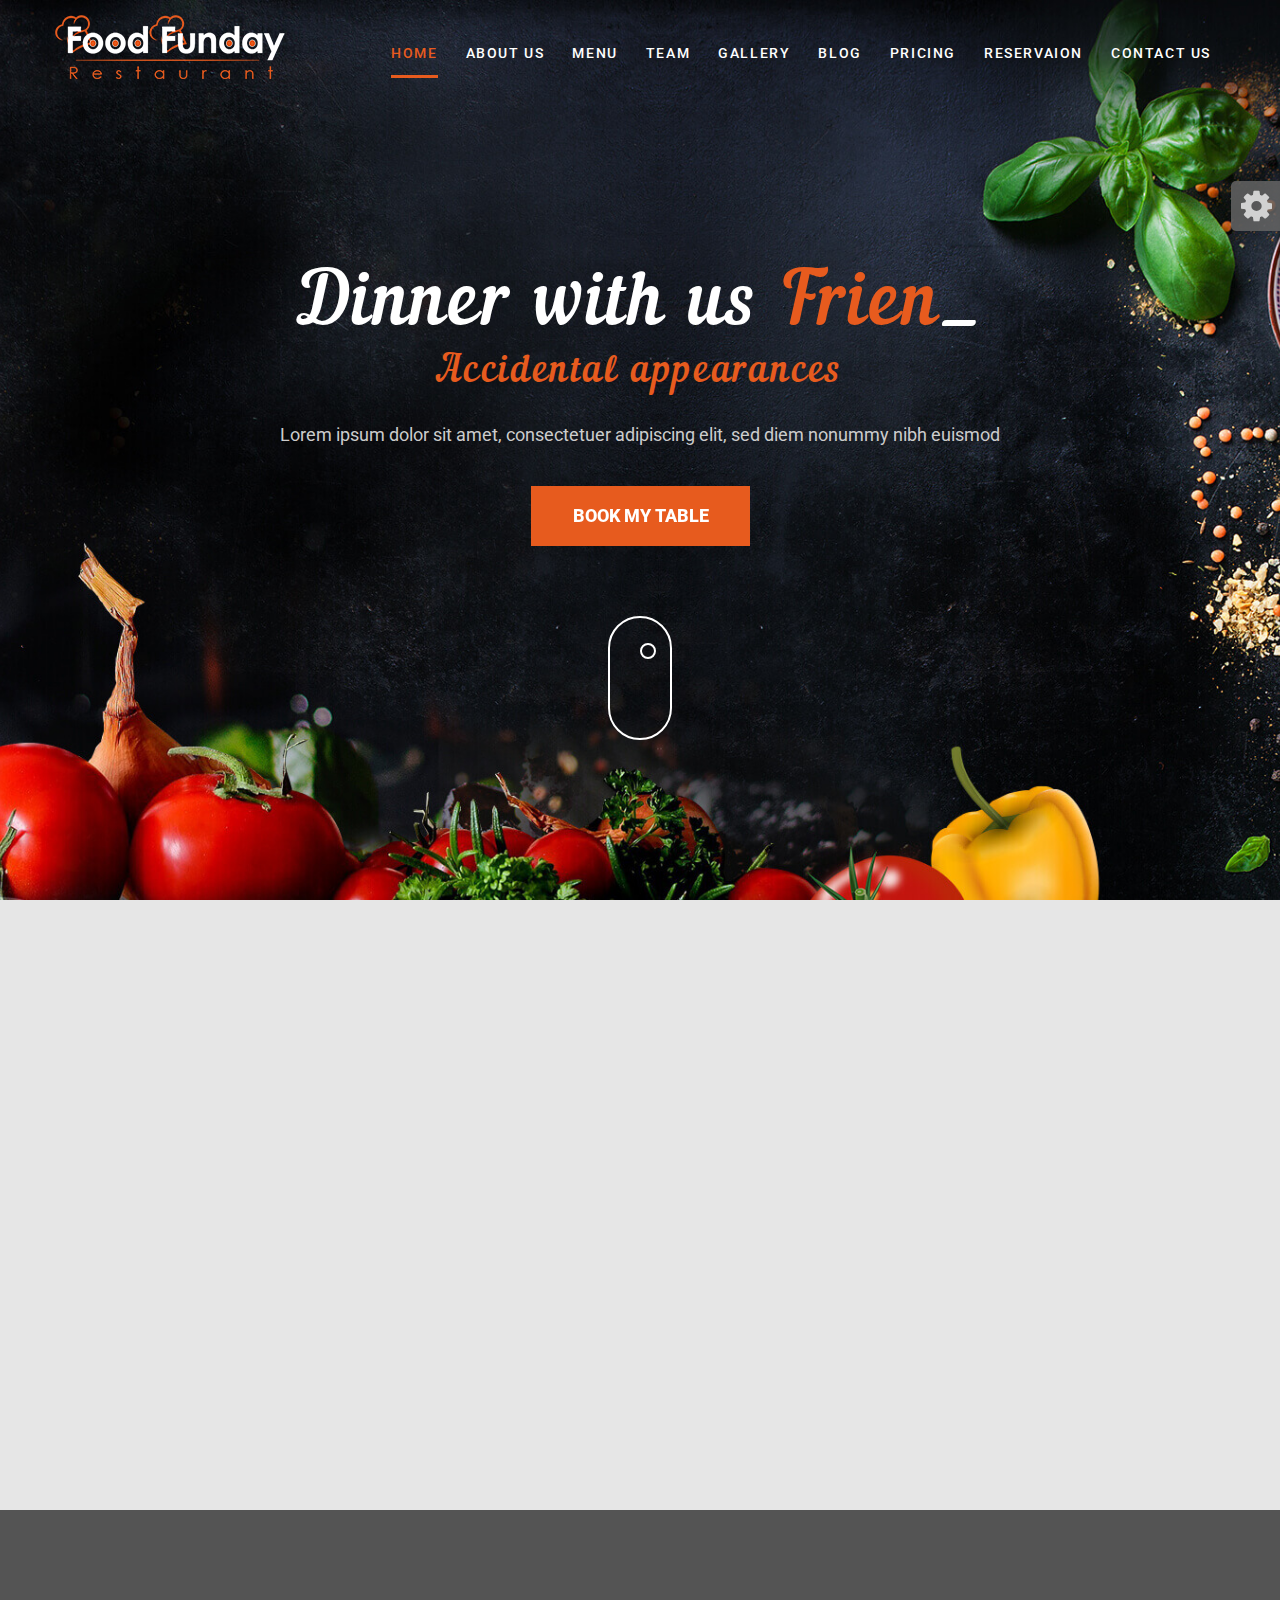
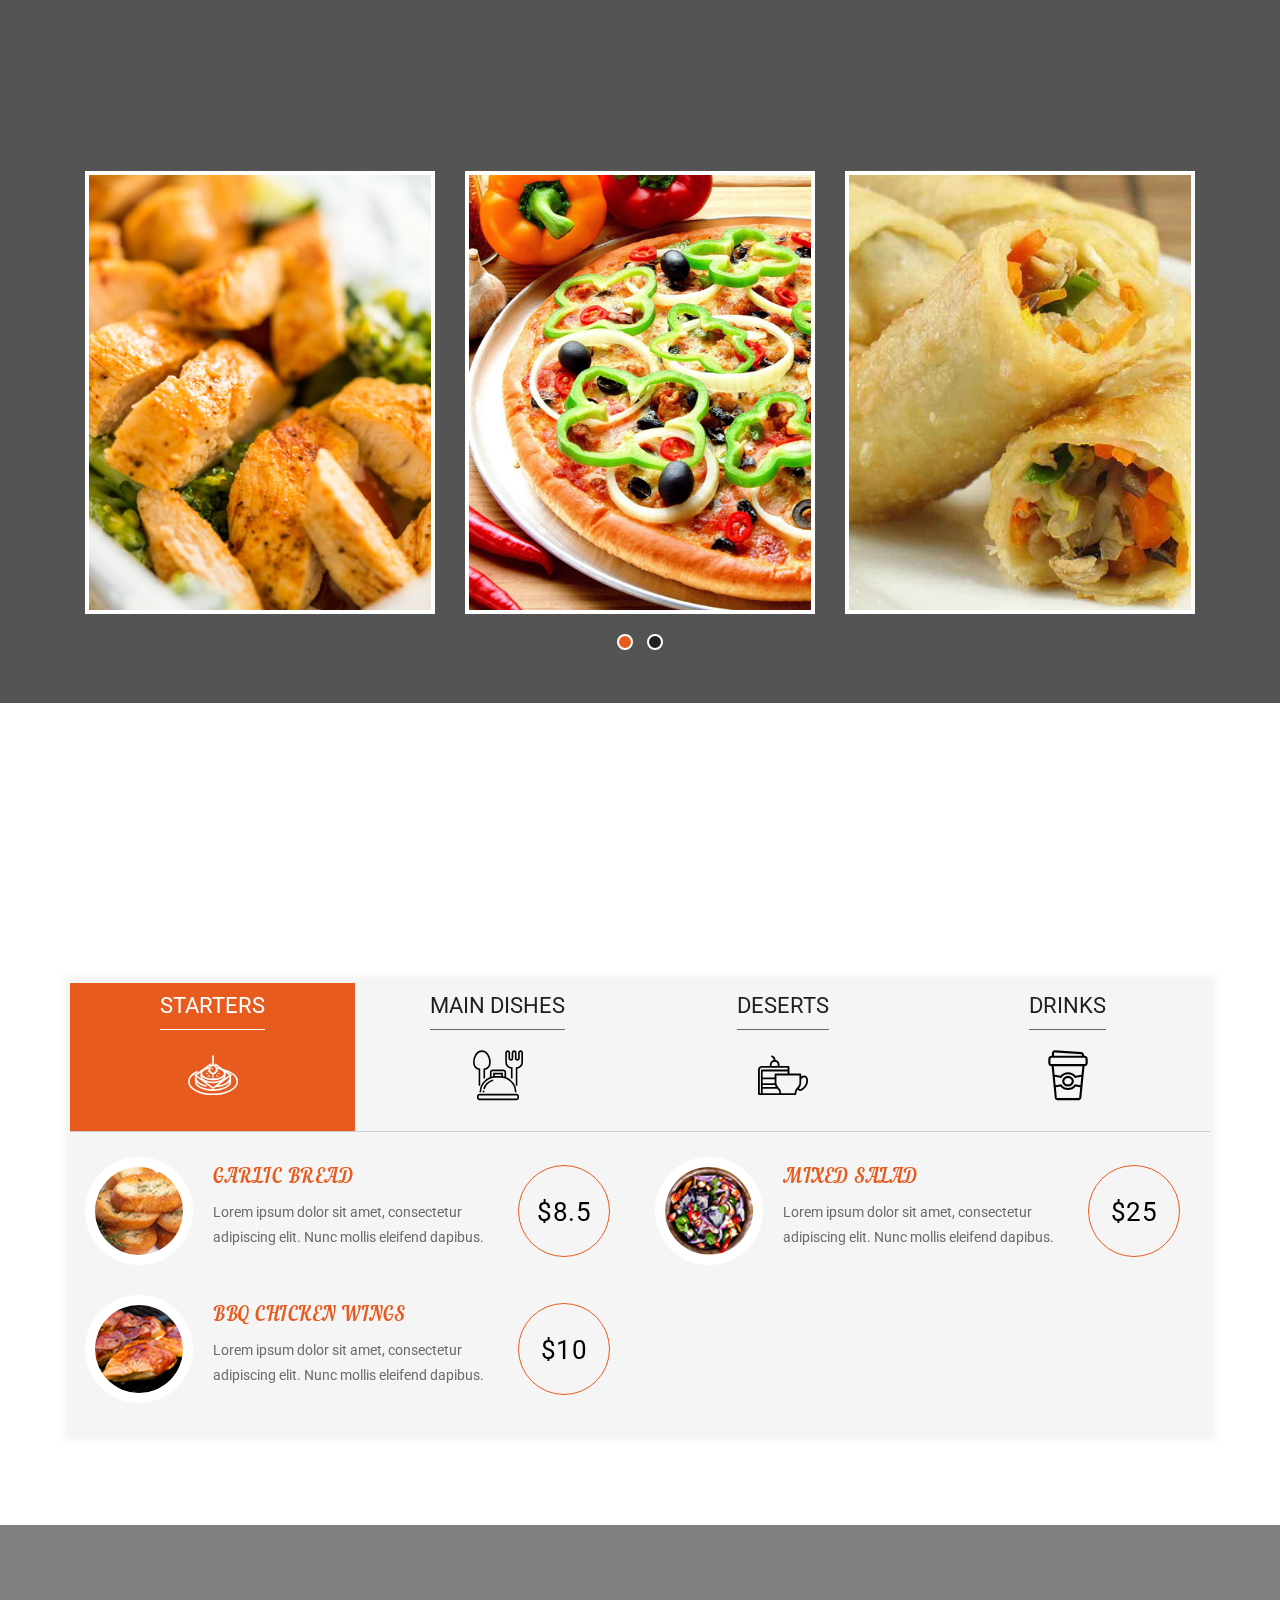
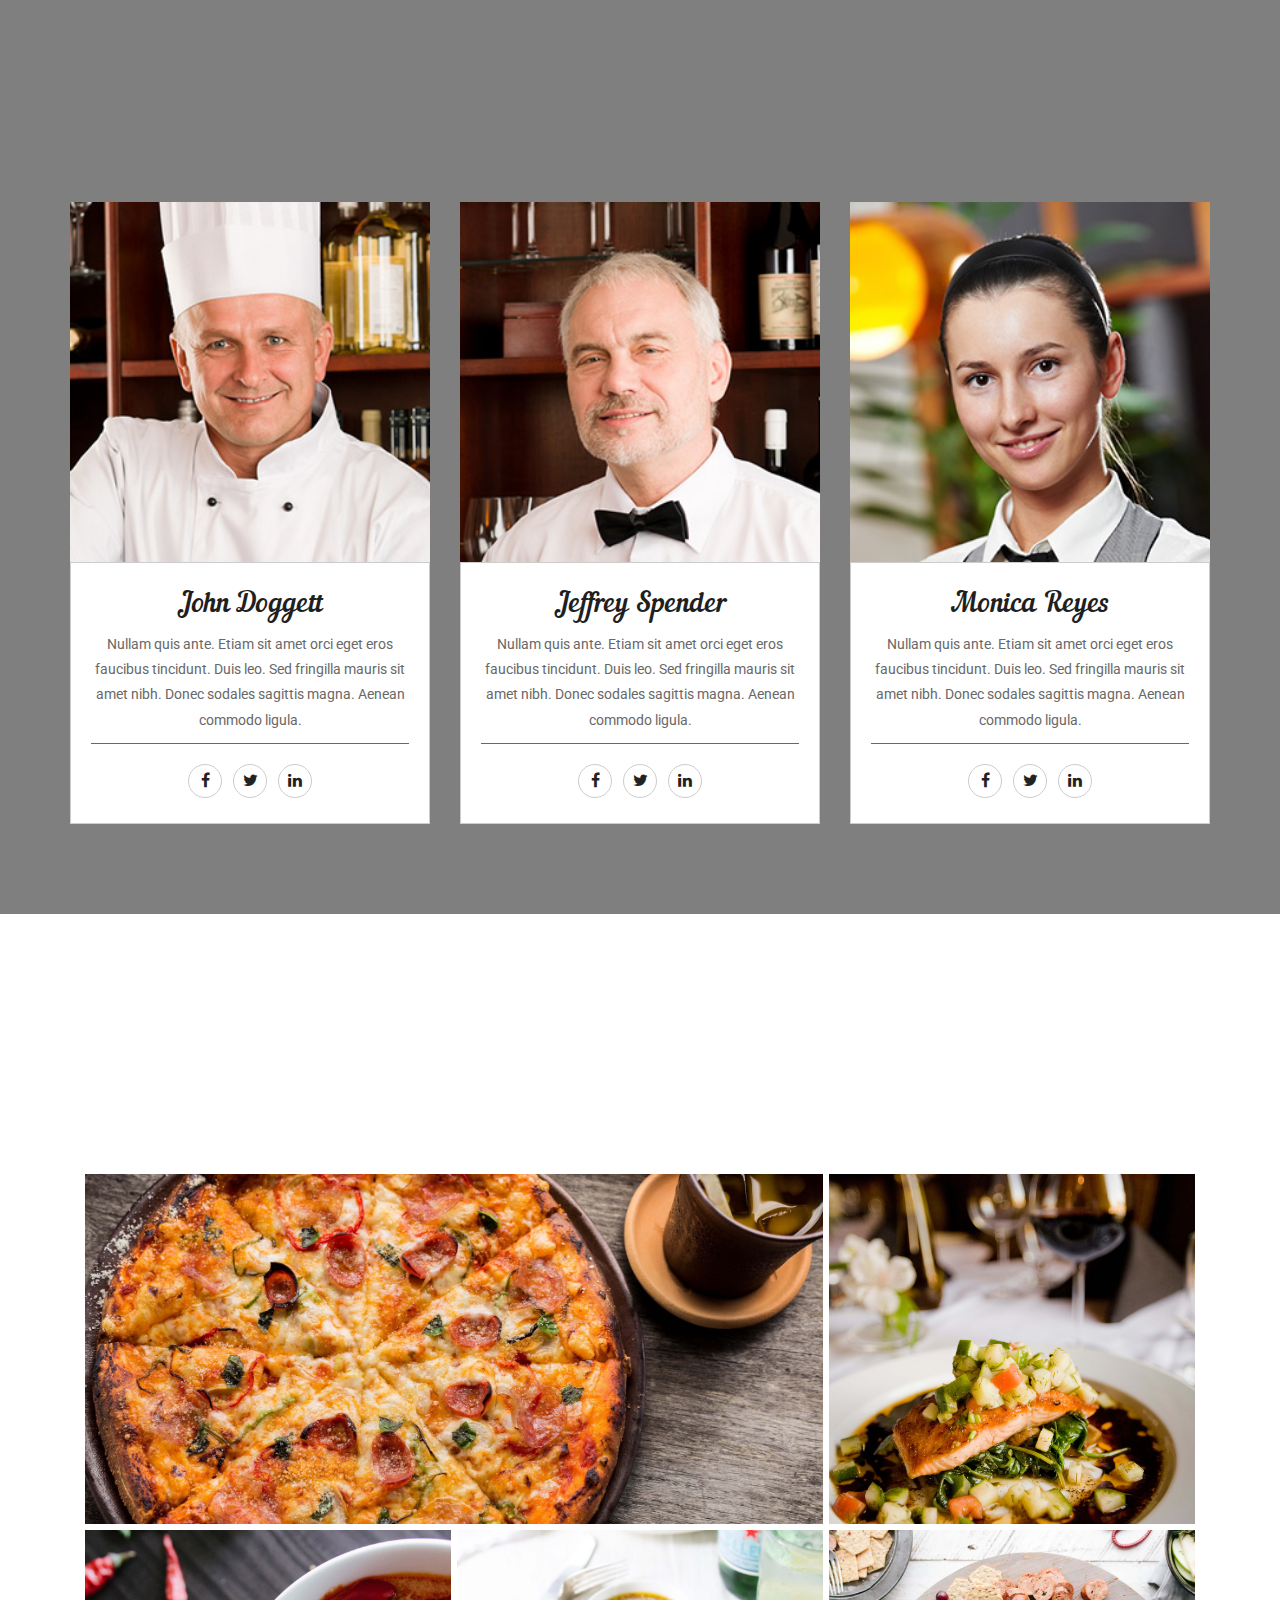
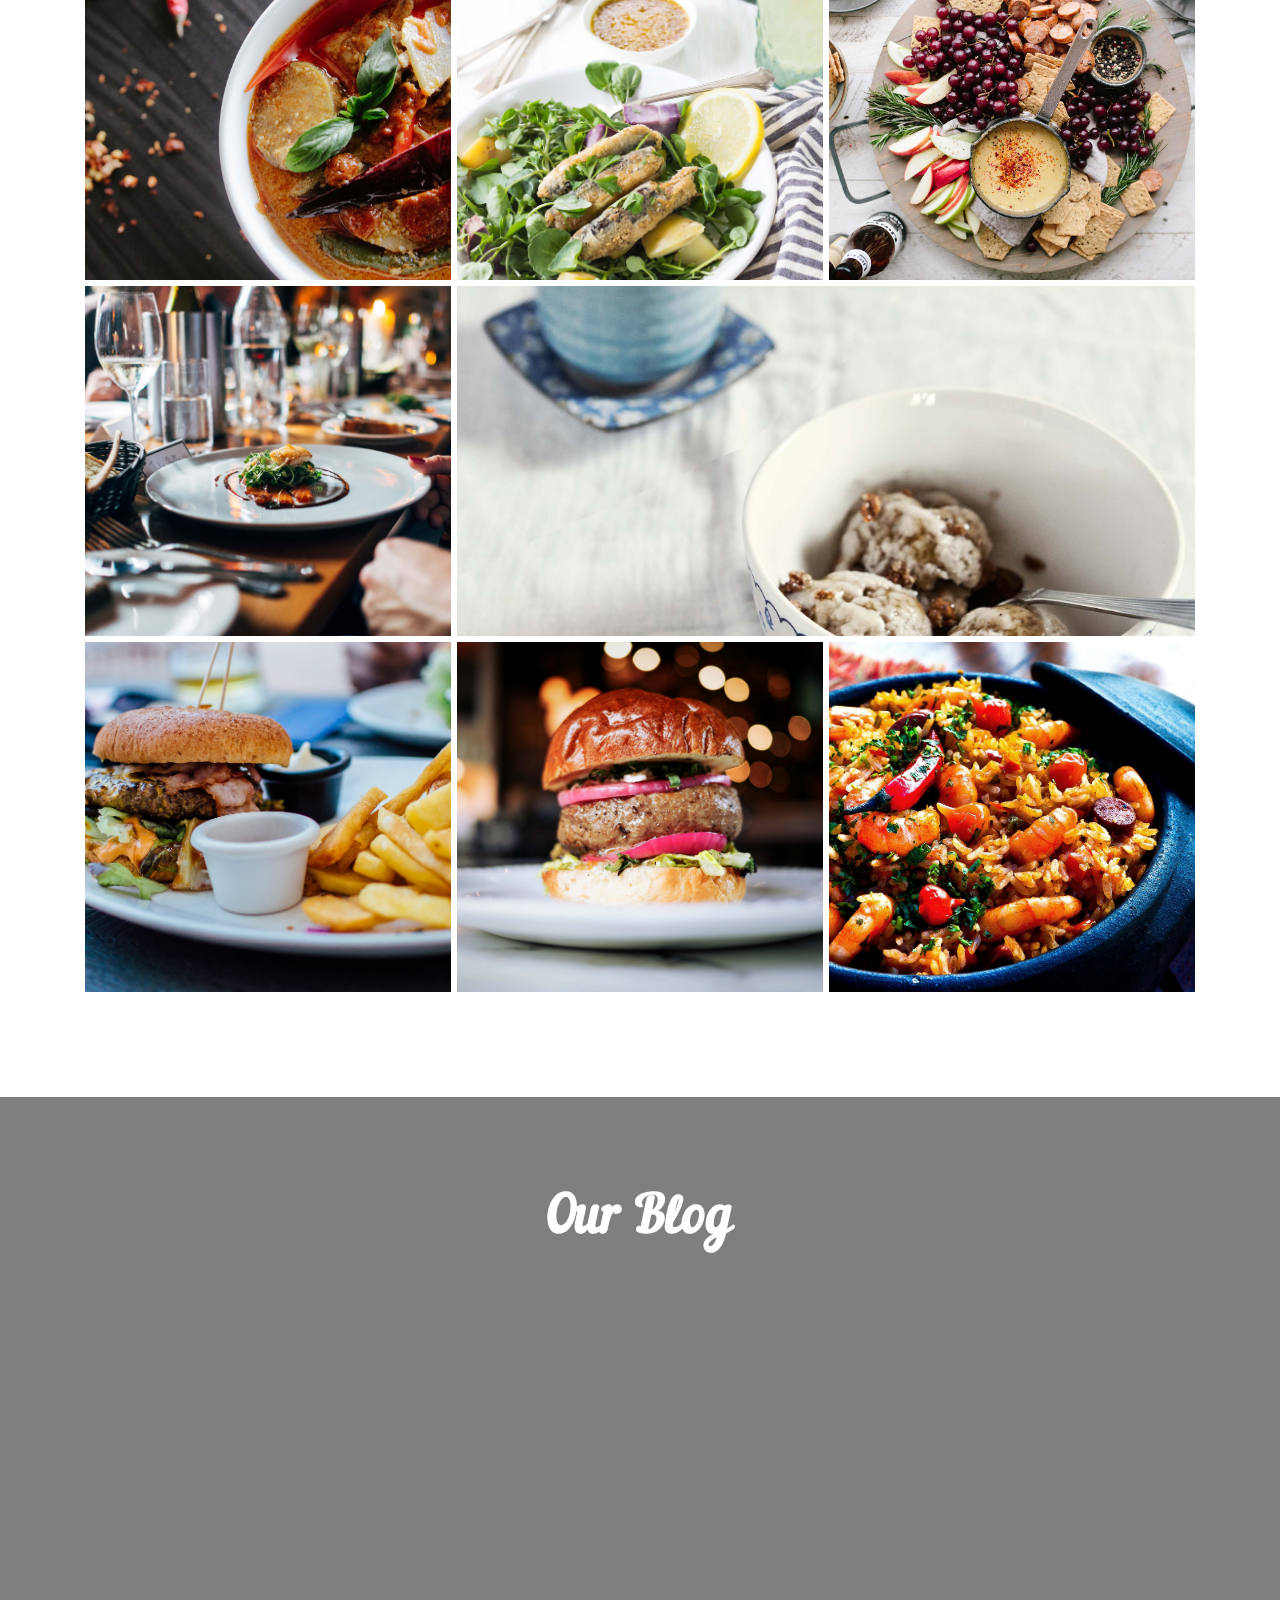
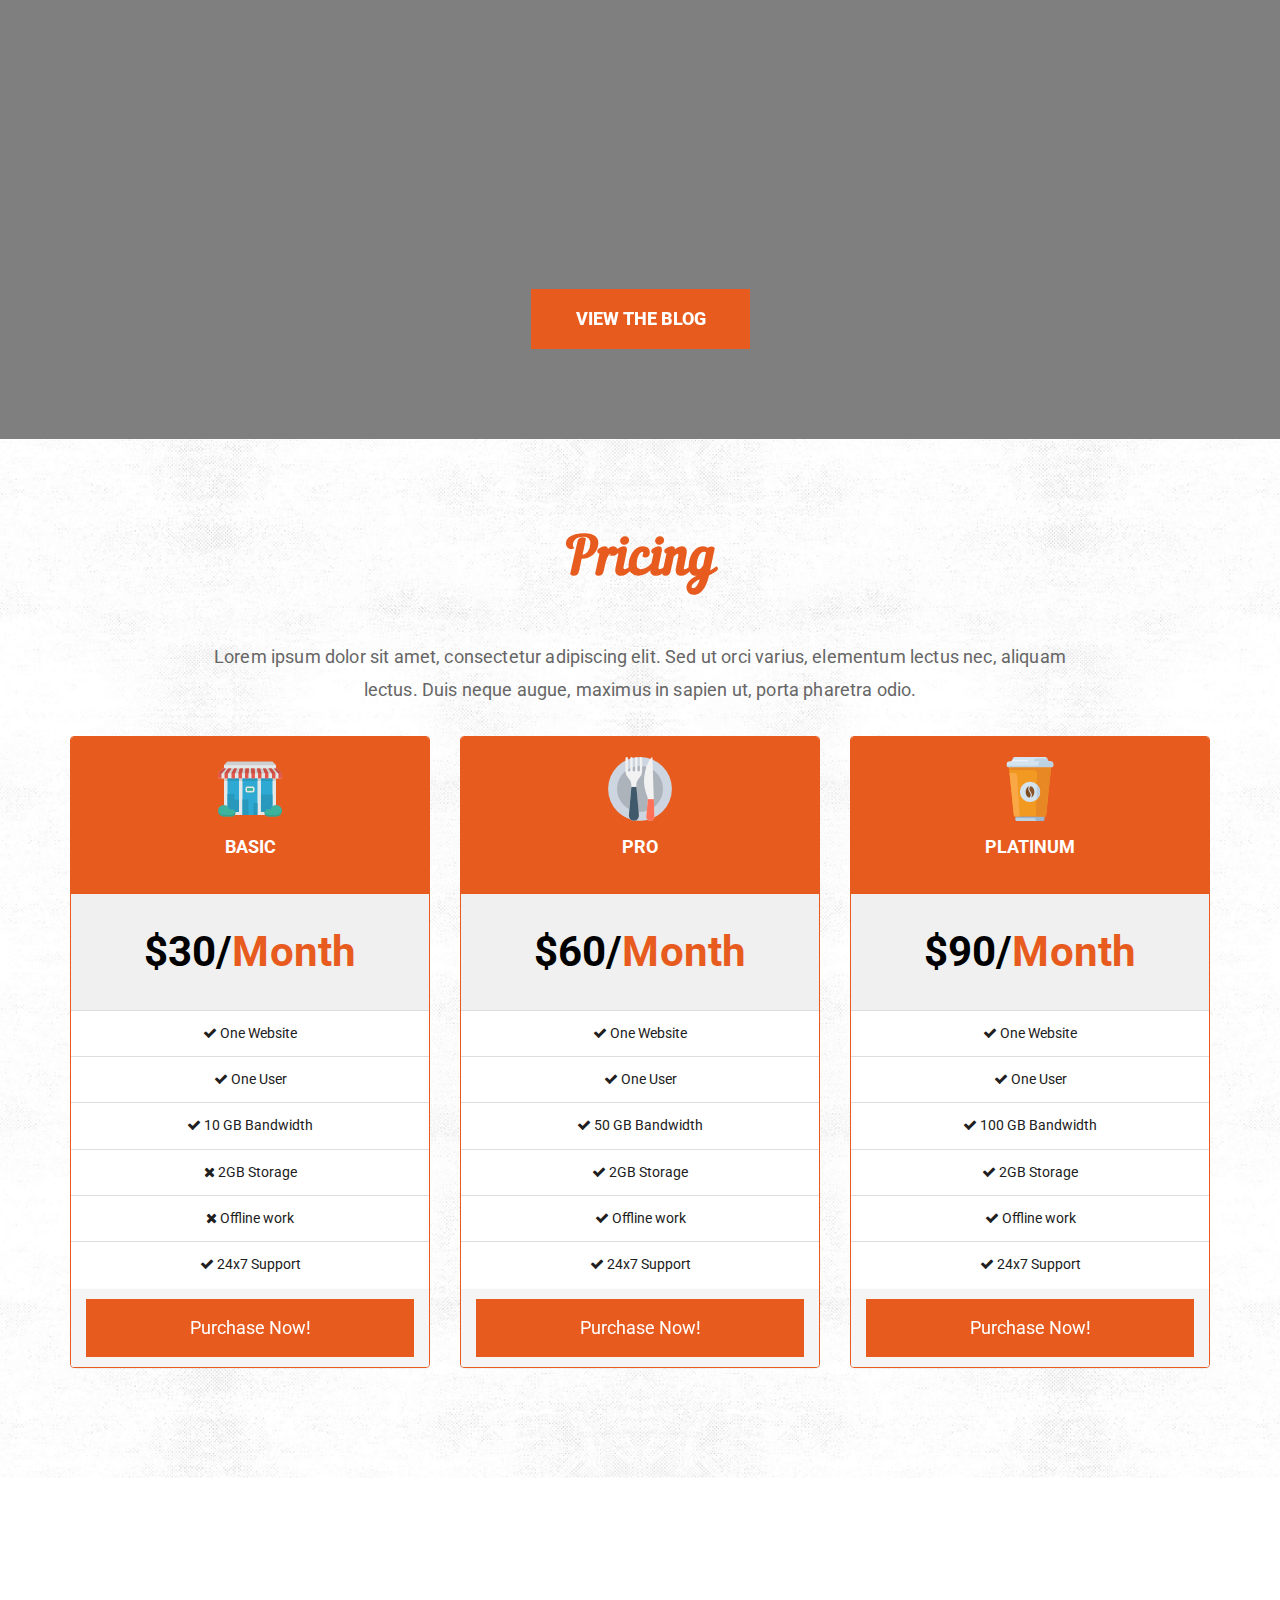
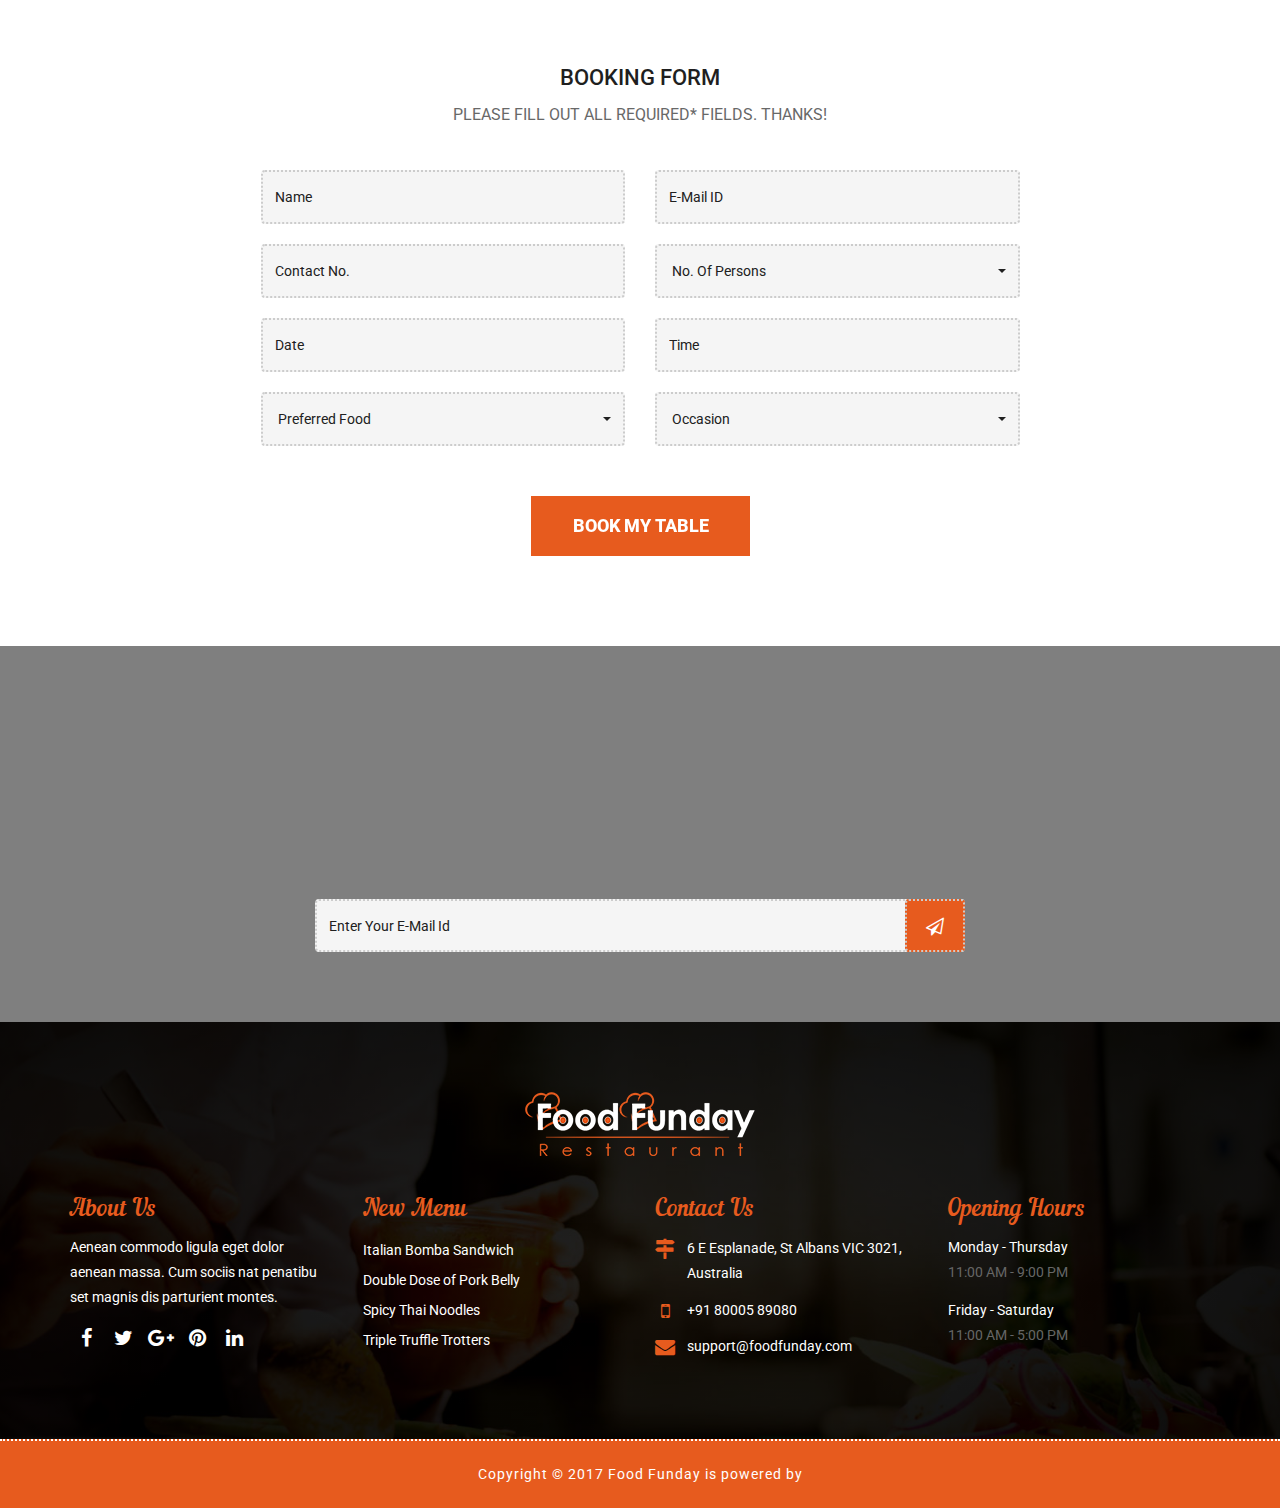
==== commit 087336dd: "." ====
--- a/index.html
+++ b/index.html
@@ -1,1108 +1,1203 @@
 <!DOCTYPE html>
-<!--[if IE 8 ]><html class="no-js oldie ie8" lang="en"> <![endif]-->
-<!--[if IE 9 ]><html class="no-js oldie ie9" lang="en"> <![endif]-->
-<!--[if (gte IE 9)|!(IE)]><!--><html class="no-js" lang="en"> <!--<![endif]-->
+<html lang="en">
+
 <head>
 
-   <!--- basic page needs
-   ================================================== -->
-   <meta charset="utf-8">
-	<title>Alberto Hernandez</title>
-	<meta name="description" content="">  
-	<meta name="author" content="">
-
-   <!-- mobile specific metas
-   ================================================== -->
-	<meta name="viewport" content="width=device-width, initial-scale=1, maximum-scale=1">
-
- 	<!-- CSS
-   ================================================== -->
-   <link rel="stylesheet" href="css/base.css">  
-   <link rel="stylesheet" href="css/main.css">
-   <link rel="stylesheet" href="css/vendor.css">     
-   <link rel="stylesheet" href="css/parallax.css">     
-   <link rel="stylesheet" href="https://fonts.googleapis.com/icon?family=Material+Icons">
-   <script src="https://ajax.googleapis.com/ajax/libs/jquery/1.11.1/jquery.min.js"></script>
-   <link rel="stylesheet" href="css/clients.css">     
-   <link rel="stylesheet" href="https://cdnjs.cloudflare.com/ajax/libs/font-awesome/4.7.0/css/font-awesome.min.css">
-   <script src="https://kit.fontawesome.com/360e0f40b5.js" crossorigin="anonymous"></script>
-   <link rel="stylesheet" href="https://cdnjs.cloudflare.com/ajax/libs/animate.css/4.1.1/animate.min.css"/>
-
-
-   <!-- script
-   ================================================== -->   
-	<script src="js/modernizr.js"></script>
-	<script src="js/pace.min.js"></script>
-	<script src="js/lenguaje.js" ></script>
-	<script src="js/custom.js"></script>
-	<script src="js/styling.js"></script>
+    <!-- Basic -->
+    <meta charset="utf-8">
+    <meta http-equiv="X-UA-Compatible" content="IE=edge">
+
+    <!-- Mobile Metas -->
+    <meta name="viewport" content="width=device-width, maximum-scale=1, initial-scale=1, user-scalable=0">
+
+    <!-- Site Metas -->
+    <title>Food Funday Restaurant - One page HTML Responsive</title>
+    <meta name="keywords" content="">
+    <meta name="description" content="">
+    <meta name="author" content="">
+
+    
+    <!-- Site Icons -->
+    <link rel="shortcut icon" href="images/favicon.ico" type="image/x-icon" />
+    <link rel="apple-touch-icon" href="images/apple-touch-icon.png">
+
+    <!-- Bootstrap CSS -->
+    <link rel="stylesheet" href="css/bootstrap.min.css">
+    <!-- Site CSS -->
+    <link rel="stylesheet" href="css/style.css">
+    <!-- Responsive CSS -->
+    <link rel="stylesheet" href="css/responsive.css">
+    <!-- color -->
+    <link id="changeable-colors" rel="stylesheet" href="css/colors/orange.css" />
+
+    <!-- Modernizer -->
+    <script src="js/modernizer.js"></script>
+
+    <!--[if lt IE 9]>
+      <script src="https://oss.maxcdn.com/libs/html5shiv/3.7.0/html5shiv.js"></script>
+      <script src="https://oss.maxcdn.com/libs/respond.js/1.4.2/respond.min.js"></script>
+    <![endif]-->
 
 </head>
 
-<body id="top">
-
-
-	<!-- header================================================== -->
-   
-   <header id="header_top" > 
-
-
-	<div id='nav_hide' class="topnav a" >
-		<a class="smoothscroll"  href="#intro" title="">Inicio</a>
-		<a class="smoothscroll"  href="#about" title="">Acerca</a>
-		<a class="smoothscroll"  href="#resume" title="">Resumen</a>
-		<a class="smoothscroll"  href="#portfolio" title="">Portfolio</a>
-		<a class="smoothscroll"  href="#services" title="">Servicios</a>
-		<a class="smoothscroll"  href="#contact" title="">Contacto</a>
-		<!-- <a onclick="myFunctionEnglish()"  id="#myFunctionEnglish" class="smoothscroll" href="#intro" title="">Ingles</a> -->
-
-		<input type = "button" id="english_button" href="#intro" onClick="myFunctionEnglish();" value = "Ingles">
-		<input type = "button" id="spanish_button" href="#intro"  onClick="window.location.reload();" value = "Español">
-
-	</div>
-
-   	<div id="navbar_top" class="row" >
-   		<div  class="top-bar container"  >
-   			<a class="menu-toggle" href="#"><span>Menu</span></a>
-		   	<nav id="main-nav-wrap">
-				<ul class="main-navigation">
-					<li class="current"><a class="smoothscroll"  href="#intro" title="">Inicio</a></li>
-					<li><a class="smoothscroll"  href="#about" title="">Acerca</a></li>
-					<li><a class="smoothscroll"  href="#resume" title="">Resumen</a></li>
-					<li><a class="smoothscroll"  href="#portfolio" title="">Portfolio</a></li>
-					<li><a class="smoothscroll"  href="#services" title="">Servicios</a></li>					
-					<li><a class="smoothscroll"  href="#contact" title="">Contacto</a></li>	
-					<li>
-						<div>
-							<a onclick="myFunctionEnglish()" class="smoothscroll" href="#intro" title="">Ingles</a>
-							<input type = "button" href="#intro" id="#myFunctionEnglish"  onClick="window.location.reload();" value = "Español">
-
-						</div>
-					</li>
-				</ul>
-			</nav>    		
-   		</div>     		
-   	</div> 		
-   </header> 
-
-	<!-- intro section================================================== -->
-   <section id="intro">   
-
-   	<div  class="intro-overlay"></div>	
-
-   	<div class="intro-content rounded_button">
-   		<div class="row">
-
-   			<div class="col-twelve">
-				<h5 id="welcome">Hola, mundo.</h5>
-	   			<h1 class="animate__fadeInUp">Alberto Hernández</h1>
-	   			<p class="intro-position">
-	   				<span id="slogan">Si lo puedes imaginar, lo puedes programar - Alejandro Taboada.</span>
-	   			</p>
-
-	   			<a class="button stroke smoothscroll " id="about_me" href="#about" title="">Acerca de mí</a>
-
-	   		</div>  
-   			
-   		</div>   		 		
-   	</div>
-	  
-   	<ul class="intro-social">        
-         <li><a href="https://api.whatsapp.com/send?phone=526562739439"><i class="fa fa-whatsapp"></i></a></li>
-         <li><a href="mailto:alberto94hdrz@hotmail.com"><i class="fa fa-envelope"></i></a></li>
-      </ul>    	
-
-   </section> 
-
-   <!-- about section ================================================== -->
-   <section id="about">  
-
-   	<div class="row section-intro ">
-   		<div class="col-twelve">
-   			<h5 id="about_me_section">Acerca de mí</h5>
-   			<h1 id="meet_me" >¡Conóceme!</h1>
-
-   			<div class="intro-info hideme ">
-
-   				<img src="images/foto_perfil.jpg" alt="Foto Perfil">
-
-   				<p class="lead" id="about_me_info">
-					Con mas de 5 años como desarrollador, además de 3 años programando en el ámbito profesional, 
-					he adquirido un gran conocimiento de tecnologías para poder desarrollar distintos proyectos 
-					dependiendo de las necesidades del cliente, me enfoco en el desarrollo de aplicaciones 
-					web enfocadas a la administración de empresas, además del desarrollo de aplicación móviles 
-					y de escritorio utilizando distintos IDE.
-				   </p>
-   			</div>   			
-   		</div>   		
-   	</div> <!-- /section-intro -->
-
-   	<div class="row about-content">
-
-   		<div class="col-six tab-full">
-
-   			<h3 id="profile">Perfil</h3>
-   			<p id="profile_section">
-				Mi experiencia laboral cumple con una gran variedad de ramas de la programación, desde el desarrollo de aplicaciónes de escritorio, web hasta aplicaciones móviles.
-			</p>
-
-   			<ul class="info-list">
-   				<li>
-   					<strong id="name">Nombre:</strong>
-   					<span>Alberto Hernández Rodríguez</span>
-   				</li>
-   				<li>
-   					<strong id="born_date">Fecha Nacimiento:</strong>
-   					<span id="born_date_info">5 Diciembre 1994</span>
-   				</li>
-   				<li>
-   					<strong id="work">Trabajo Actual:</strong>
-   					<span id="work_info">Ing. Sistemas en Transportadora Norte de Chihuahua</span>
-   				</li>
-   				<li>
-					<strong id="scholarship">Escolaridad:</strong>
-					<span id="scholarship_info">Ing. Sistemas Computacionales </span>
-				</li>
-   				<li>
-   					<strong>Email:</strong>
-   					<span>alberto94hdrz@hotmail.com</span>
-   				</li>
-
-   			</ul> <!-- /info-list -->
-
-   		</div>
-
-   		<div class="col-six tab-full">
-
-   			<h3 id="ability">Habilidades</h3>
-   			<p id="ability_info">
-				Cuento con un amplio conocimiento básico en distintos lenguajes y tecnologías, 
-				lo cual me ha ayudado a realizar distintos proyectos en diferentes plataformas, 
-				jamás cerrándome a un lenguaje y explorando el basto mundo de los lenguajes y tecnologías de la programación.
-
-			   </p>
-
-				<ul class="skill-bars">
-				   	<li>
-				   		<div class="progress percent95"><span>95%</span></div>
-				   		<strong>C#</strong>
-				   	</li>
-				   	<li>
-				   		<div class="progress percent90"><span>90%</span></div>
-				   		<strong>MSQL</strong>
-				   	</li>
-				   	<li>
-				   		<div class="progress percent80"><span>80%</span></div>
-				   		<strong>MySQL</strong>
-				   	</li>
-				   	<li>
-						<div class="progress percent70"><span>70%</span></div>
-						<strong>Dart</strong>
-					</li>
-				   	<li>
-				   		<div class="progress percent60"><span>60%</span></div>
-				   		<strong>PHP</strong>
-				   	</li>
-				   	<li>
-						<div class="progress percent50"><span>50%</span></div>
-						<strong>Java</strong>
-				   	</li>
-				   	<li>
-						<div class="progress percent70"><span>70%</span></div>
-						<strong>Bootstrap</strong>
-					</li>
-					<li>
-						<div class="progress percent90"><span>90%</span></div>
-						<strong>.NET</strong>
-					</li>
-					<li>
-						<div class="progress percent90"><span>90%</span></div>
-						<strong>HTML</strong>
-					</li>
-					<li>
-						<div class="progress percent90"><span>90%</span></div>
-						<strong>CSS</strong>
-					</li>
-					<li>
-						<div class="progress percent70"><span>70%</span></div>
-						<strong>Javascript</strong>
-					</li>
-				</ul> <!-- /skill-bars -->		
-
-   		</div>
-
-   	</div>
-
-   	<div class="row button-section">
-   		<div class="col-twelve">
-   			<a id="download_botton" href="documentos/cv.pdf" title="Download CV" class="button button-primary">Descargar CV</a>
-   		</div>   		
-   	</div>
-
-   </section>   
-
-
-   <!-- resume Section
-   ================================================== -->
-	<section id="resume" class="grey-section">
-
-		<div class="row section-intro ">
-   		<div class="col-twelve">
-
-   			<h5 id="Work_sumary">Resumen laboral</h5>
-   			<h1 id="Work_subtitle">Conoce un poco más de mi experiencia</h1>
-
-   		</div>   		
-   	</div> 
-
-   	<div class="row resume-timeline">
-
-   		<div class="col-twelve resume-header hideme">
-
-   			<h2 id="work_title">Trabajo</h2>
-
-   		</div> 
-
-   		<div class="col-twelve">
-
-   			<div class="timeline-wrap">
-
-   				<div class="timeline-block hideme">
-
-	   				<div class="timeline-ico">
-						<i class="material-icons">work</i>
-	   				</div>
-
-	   				<div class="timeline-header">
-	   					<h3>Front-end Developer</h3>
-	   					<p id="date_work1">Septiembre 2018 - Presente</p>
-	   				</div>
-
-	   				<div class="timeline-content">
-	   					<h4>Transportadora Norte De Chihuahua</h4>
-	   					<p id="date_info1">
-							Desarrollador de software, soporte técnico y a usuarios finales, en la empresa desarrollo junto a un equipo, 
-							un sistema de registro de movimientos, empleados y activos de la empresa, el cual incluye el control de entrada y 
-							salida de empleados, control de sus movimientos para su comisión por viaje, toma de fotos y escaneo de documentos, 
-							todo esto a través de una pagina web desarrollada en ASP.NET además de diversas tecnologías, como JAVA para el 
-							control de acceso a través de huella digital.
-
-						   </p>
-	   				</div>
-
-	   			</div> 
-
-	   			<div class="timeline-block hideme">
-
-	   				<div class="timeline-ico">
-						<i class="material-icons">work</i>
-	   				</div>
-
-	   				<div class="timeline-header">
-	   					<h3 id="work2">Front-End Developer - Practicas</h3>
-	   					<p id="date_work2">Enero 2018 - Septiembre 2018</p>
-	   				</div>
-
-	   				<div class="timeline-content">
-	   					<h4>Transportadora Norte De Chihuahua</h4>
-	   					<p id="date_info2">Desarrollador y técnico del departamento de TI en Transportadora Norte de Chihuahua; 
-							   Desarrollo de página web para inventario del departamento y equipo de la empresa 
-							   desarrollado en ASP.NET, manejo y mantenimiento de servidor, cableado y estructuración de redes, 
-							   mantenimiento del equipo y soporte de usuarios.</p>
-	   				</div>
-
-	   			</div>
-
-	   			<div class="timeline-block hideme">
-
-	   				<div class="timeline-ico">
-						<i class="material-icons">work</i>
-	   				</div>
-
-	   				<div class="timeline-header">
-	   					<h3 id="work3">Tecnico</h3>
-	   					<p id="date_work3">Enero 2017 - Diciembre 2017</p>
-	   				</div>
-
-	   				<div class="timeline-content">
-	   					<h4 id="work_name3">Universidad Autónoma Ciudad Juárez</h4>
-	   					<p id="work_info3">Técnico de beca-trabajo en el área de mantenimiento de computo UACJ; 
-							   reparación de computadoras, mantenimiento, instalación de software, soporte y atención a clientes.</p>
-	   				</div>
-
-	   			</div> 
-
-	   			<div class="timeline-block hideme">
-
-					<div class="timeline-ico">
-						<i class="material-icons">work</i>
-					</div>
-
-					<div class="timeline-header">
-						<h3 id="work4">Tecnico</h3>
-						<p id="date_work4">Agosto 2016 - Diciembre 2016</p>
-					</div>
-
-					<div class="timeline-content">
-						<h4>Universidad Autónoma Ciudad Juárez</h4>
-						<p id="work_info4">Servicio Social en CAST UACJ; instalación de software, mantenimiento 
-							a equipo de cómputo e impresoras, soporte y atención a clientes.</p>
-					</div>
-
-				</div>
-
-
-   			</div> 		
-
-   		</div> 
-   		
-   	</div> 
-   	
-   	<div class="row resume-timeline">
-
-   		<div class="col-twelve resume-header hideme">
-
-   			<h2 id="education_title">Educación</h2>
-
-   		</div>
-
-   		<div class="col-twelve">
-
-   			<div class="timeline-wrap">
-
-   				<div class="timeline-block hideme">
-
-	   				<div class="timeline-ico">
-						<i class="fa fa-graduation-cap"></i>
-	   				</div>
-
-	   				<div class="timeline-header">
-	   					<h3 id="education_title1">Licenciatura</h3>
-	   					<p id="education_dates1">2013 - 2018</p>
-	   				</div>
-
-	   				<div class="timeline-content">
-	   					<h4>Universidad Autónoma Ciudad Juárez</h4>
-	   					<p id="education_degree1">Licenciatura en Ingeniería en Sistemas Computacionales.</p>
-	   				</div>
-
-	   			</div> 
-
-	   			<div class="timeline-block hideme">
-
-	   				<div class="timeline-ico">
-						<i class="fa fa-graduation-cap"></i>
-	   				</div>
-
-	   				<div class="timeline-header">
-	   					<h3 id="education_title2">Preparatoria</h3>
-	   					<p id="education_dates2">2010 - 2013</p>
-	   				</div>
-
-	   				<div class="timeline-content">
-	   					<h4>Preparatoria "El Chamizal"</h4>
-	   					<p id="education_degree2">Especialidad en el área de Informática.</p>
-	   				</div>
-
-	   			</div> 
-
-	   			<div class="timeline-block hideme">
-
-	   				<div class="timeline-ico">
-						<i class="fa fa-graduation-cap"></i>
-	   				</div>
-
-	   				<div class="timeline-header">
-	   					<h3 id="education_title3">Secundaria</h3>
-	   					<p id="education_dates3">2007 - 2010</p>
-	   				</div>
-
-	   				<div class="timeline-content">
-	   					<h4>Secundaria Federal #1</h4>
-	   					<p id="education_degree3">Taller de informática.</p>
-	   				</div>
-
-	   			</div> 
-   			</div> 	
-
-   		</div> 
-   		
-   	</div> 
-		
-	</section> 
-
-
-	<!-- stats Section
-   ================================================== -->
-   <section id="stats" class="count-up">
-
-	<div class="row">
-		<div class="col-twelve">
-
-			<div class="block-1-5 block-s-1-3 block-tab-1-2 block-mob-full stats-list">
-
-				<div class="bgrid stat">
-
-					<div class="icon-part">
-						<i class="icon-pencil-ruler"></i>
-					</div>
-
-					<h3 class="stat-count">
-						+10
-					</h3>
-
-					<h5 class="stat-title" id="stat_proyects">
-						Proyectos
-					</h5>
-
-				</div> 		
-
-				<div class="bgrid stat">
-
-					<div class="icon-part">
-						<i class="fas fa-users"></i>
-					</div>
-
-					<h3 class="stat-count">
-						+5
-					</h3>
-
-					<h5 class="stat-title" id="stat_clients">
-						Clientes
-					</h5>
-
-				</div> 
-
-				<div class="bgrid stat">
-
-					<div class="icon-part">
-						<i class="icon-light-bulb"></i>
-					</div>
-
-					<h3 class="stat-count">
-						120
-					</h3>
-
-					<h5 class="stat-title" id="stat_ideas">
-						Ideas					
-					</h5>
-
-				</div> 
-
-				<div class="bgrid stat">
-
-					<div class="icon-part">
-						<i class="fas fa-code"></i>
-					</div>
-
-					<h3 class="stat-count">
-						1500
-					</h3>
-
-					<h5 class="stat-title" id="stat_coding">
-						Líneas de código
-					</h5>
-
-				</div> 
-
-				<div class="bgrid stat">
-
-					<div class="icon-part">
-						<i class="icon-clock"></i>
-					</div>
-
-					<h3 class="stat-count">
-						7200
-					</h3>
-
-					<h5 class="stat-title" id="stat_hours">
-						Horas de codificación				
-					</h5>
-
-				</div> 
-
-			</div> 
-
-		</div> 
-	</div> 
-
-	</section> 
-
-	<!-- Portfolio Section
-   ================================================== -->
-	<section id="portfolio">
-
-		<div class="row section-intro">
-   			<div class="col-twelve">
-
-				<h5 id="portfolio_title">Portafolio</h5>
-				<h1 id="portfolio_subtitle">Algunos de mis trabajos</h1>
-
-				<p class="lead" id="portfolio_desc">
-					Me adapto a la plataforma que más te convenga.
-				</p>
-
-			</div>   		
-		</div>  
-
-   	<div class="row portfolio-content">
-
-   		<div class="col-twelve">
-
-	         <div id="folio-wrapper" class="block-1-2 block-mob-full stack">
-
-	         	<div class="bgrid folio-item hideme">
-	               <div class="item-wrap">
-	               	<img src="images/portfolio/punto_tortas.png" alt="Punto">
-	                  	<a href="#modal-01" class="overlay">	                  	           
-	                     	<div class="folio-item-table">
-	                     		<div class="folio-item-cell">
-									<h3 class="folio-title">Aca Las Tortas</h3>	     					    
-										<span class="folio-types" id="sales_point">
-		     					       	  Punto de venta
-										</span>
-								</div>	                      	
-	                     	</div>                    
-	                  	</a>
-	               </div>	               
-	        	</div> 
-
-				<div class="bgrid folio-item hideme">
-					<div class="item-wrap">
-						<img src="images/portfolio/cel_delichus.png"alt="Delichus">
-						<a href="#modal-03" class="overlay">             		                  
-							<div class="folio-item-table">
-								<div class="folio-item-cell">
-									<h3 class="folio-title">Delichus - Proyecto Personal</h3>	     					    
-											<span class="folio-types" id="mobile_app">
-												Aplicación Movil
-									</span>		     		
-								</div> 	                      	
-							</div>                    
-						</a>
-					</div>
-				</div> 
-
-
-
-	        	<!-- <div class="bgrid folio-item">
-	               <div class="item-wrap">
-	               	<img src="images/portfolio/web_tnch2.png" alt="TNCH">
-	               	<a href="#modal-02" class="overlay">              		                  
-	                     <div class="folio-item-table">
-	                     	<div class="folio-item-cell">
-	                     		<h3 class="folio-title">Transportadora Norte De Chihuahua</h3>	     					    
-		     					    	<span class="folio-types">
-		     					       	  Sistema Web
-		     					      </span>		     		
-		     					   </div> 	                      	
-	                     </div>                    
-	                  </a>
-	               </div>
-	        	</div>  -->
-
-
-
-	            <div class="bgrid folio-item hideme">
-	               <div class="item-wrap">
-	               	<img src="images/portfolio/web_tnch.png" alt="TNCH2">
-	                  <a href="#modal-04" class="overlay">                  	                 
-	                     <div class="folio-item-table">
-	                     	<div class="folio-item-cell">
-	                     		<h3 class="folio-title">Transportadora Norte De Chihuahua</h3>	     					    
-		     					    	<span class="folio-types" id="Web_System">
-		     					       	  Sistema Web - Empleados
-		     					      </span>		     		
-		     					   </div>  	                      	
-	                     </div>                    
-	                  </a>
-	               </div>
-	        	</div> 
-
-	        	<div class="bgrid folio-item hideme">
-	               <div class="item-wrap">
-	               	<img src="images/portfolio/movil_realstate.png" alt="Lighthouse">
-	                  <a href="#modal-05" class="overlay">             		                  
-	                     <div class="folio-item-table">
-	                     	<div class="folio-item-cell">
-	                     		<h3 class="folio-title">Real State Jrz</h3>	     					    
-									<span class="folio-types" id ="mobile_app1">
-										Aplicación Movil
-									</span>		     		
-								</div> 	                      	
-	                     </div>                    
-	                  </a>
-	               </div>
-	        	</div> 
-
-	            <div class="bgrid folio-item hideme">
-	               <div class="item-wrap">
-	               	<img src="images/portfolio/tablet_rinconcito.png" alt="Rinconcito">
-	                  <a href="#modal-06" class="overlay">
-	                     <div class="folio-item-table">
-	                     	<div class="folio-item-cell">
-	                     		<h3 class="folio-title">El Rinconcito</h3>	     					    
-									<span class="folio-types" id="sales_point1">
-										Punto Venta
-									</span>		     		
-								</div>	                      	
-	                     </div>                    
-	                  </a>
-	               </div>
-	        	</div>  
-
-				<div class="bgrid folio-item hideme">
-					<div class="item-wrap">
-						<img src="images/portfolio/web_distmart.png" alt="Rinconcito">
-						<a href="#modal-07" class="overlay">
-							<div class="folio-item-table">
-								<div class="folio-item-cell">
-									<h3 class="folio-title">Distmart</h3>	     					    
-										<span class="folio-types" id="Web_Page">
-											Pagína Web
-										</span>		     		
-									</div>	                      	
-							</div>                    
-						</a>
-					</div>
-				</div>  
-
-				<div class="bgrid folio-item hideme">
-					<div class="item-wrap">
-						<img src="images/portfolio/web_tortas.png" alt="Rinconcito">
-						<a href="#modal-08" class="overlay">
-							<div class="folio-item-table">
-								<div class="folio-item-cell">
-									<h3 class="folio-title">Aca las tortas</h3>	     					    
-										<span class="folio-types" id="Web_Page1">
-											Pagína Web
-										</span>		     		
-									</div>	                      	
-							</div>                    
-						</a>
-					</div>
-				</div>
-
-				<div class="bgrid folio-item hideme">
-					<div class="item-wrap">
-						<img src="images/portfolio/pc_tnch.png" alt="Rinconcito">
-						<a href="#modal-09" class="overlay">
-							<div class="folio-item-table">
-								<div class="folio-item-cell">
-									<h3 class="folio-title">Transportadora Norte de Chihuahua</h3>	     					    
-										<span class="folio-types" id="Access_Control">
-										Control de entradas - Dactilar
-										</span>		     		
-									</div>	                      	
-							</div>                    
-						</a>
-					</div>
-				</div>
-
-
-	            <!-- modal popups 
-	            ============================================================= -->
-	            <div id="modal-01" class="popup-modal slider mfp-hide">	
-
-					<div class="media">
-						<img src="images/portfolio/modals/punto_tortas.jpeg" alt="" />
-					</div>      	
-
-					<div class="description-box">
-						<h4>Aca Las Tortas</h4>		      
-						<p id="modal_info1">Se desarrollo un punto de venta para sus 3 sucursales, el cual les permite realizar consultas de sus ventas, 
-							llevar un registro de ventas, impresión de tickets, creación de usuarios y control de inventario, además 
-							de que se le incluyo un apartado programado exclusivamente para el cliente el cual lleva el control de sus 
-							entregas a domicilio (Cantidad, venta, tiempos de entrega, comanda de pedidos, etc.).</p>
-
-						<div class="categories" id="modal1">Aplicación Windows</div>			               
-					</div>
-
-					<div class="link-box">
-						<a href="#" class="popup-modal-dismiss" id="modal_close1">Cerrar</a>
-					</div>		      
-
-				</div> <!-- /modal-01 -->
-
-				<div id="modal-02" class="popup-modal slider mfp-hide">	
-
-					<div class="media">
-						<img src="images/portfolio/trabajo_tnch.PNG" alt="" />
-					</div>      	
-
-					<div class="description-box">
-						<h4>Transportadora Norte De Chihuahua</h4>		      
-						<p id="modal_info2"> Sistema web para la empresa, el cual cuenta con el control de empleados, control de movimientos de los choferes, 
-							control de departamentos como contabilidad, recursos humanos, taller, etc. Además de catalogo e 
-							inventario de inventario de equipo (computadoras, móviles, tablets).</p>
-
-						<div class="categories" id="modal2">Sistemas Web</div>			               
-					</div>
-
-					<div class="link-box">
-						<a href="#" class="popup-modal-dismiss" id="modal_close2">Cerrar</a>
-					</div>		      
-
-				</div> <!-- /modal-02 -->
-
-				<div id="modal-03" class="popup-modal slider mfp-hide">	
-
-					<div class="media">
-						<img src="images/portfolio/modals/movil_delichus.png" alt="" />
-					</div>      	
-
-					<div class="description-box">
-						<h4>Delichus</h4>		      
-						<p id="modal_info3">Proyecto personal desarrollado para teléfonos smartphones con sistema operativo Android, el cual su 
-							principal función es la calificación de restaurantes y locales de comida locales, para de esta manera 
-							conocer criticas y recomendaciones que se encuentren cerca del usuario gracias a su ubicación por GPS, 
-							además de poder conocer las facilidades del local (si cuentan con estacionamiento, con wifi, comedor, para llevar, etc.) y su menú.</p>
-
-						<div class="categories" id="modal3">Aplicación Movil</div>			               
-					</div>
-
-					<div class="link-box">
-						<a href="#" class="popup-modal-dismiss" id="modal_close3">Cerrar</a>
-					</div>		      
-
-				</div> <!-- /modal-03 -->
-
-				<div id="modal-04" class="popup-modal slider mfp-hide">	
-
-					<div class="media">
-						<img src="images/portfolio/modals/web_tnch.jpeg" alt="" />
-					</div>      	
-
-					<div class="description-box">
-						<h4>Transportadora Norte De Chihuahua</h4>		      
-						<p id="modal_info4">Sistema web el cual consiste en el control de inventario, de empleados, además de movimientos de los tractores de la empresa.</p>
-
-						<div class="categories" id="modal4">Sistema Web</div>			               
-					</div>
-
-					<div class="link-box">
-						<a href="#" class="popup-modal-dismiss" id="modal_close4">Cerrar</a>
-					</div>		      
-
-				</div> <!-- /modal-04 -->
-
-				<div id="modal-05" class="popup-modal slider mfp-hide">	
-
-					<div class="media">
-						<img src="images/portfolio/modals/movil_realstate.png" alt="" />
-					</div>      	
-
-					<div class="description-box">
-						<h4>Real State Jrz</h4>		      
-						<p id="modal_info5">Proyecto personal el cual consiste de una aplicación para ayudar a los usuarios a encontrar propiedades en venta 
-							o renta cerca de algún punto de interés, además de poder filtrarlas por numero de cuartos, 
-							baños, etc. Permite la comunicación entre vendedor y usuario a través de un chat incorporado y de almacenamiento de números telefónicos.</p>
-
-						<div class="categories" id="modal5">Aplicación Movil</div>			               
-					</div>
-
-					<div class="link-box">
-						<a href="#" class="popup-modal-dismiss" id="modal_close5">Cerrar</a>
-					</div>		      
-
-				</div> <!-- /modal-05 -->
-
-				<div id="modal-06" class="popup-modal slider mfp-hide">	
-
-					<div class="media">
-						<img src="images/portfolio/modals/punto_rinconcito.jpeg" alt="" />
-					</div>      	
-
-					<div class="description-box">
-						<h4>El Rinconcito</h4>		      
-						<p id="modal_info6">Punto de venta para su sucursal el cual fue desarrollado con control de inventario, punto de venta, 
-							emisión de ticket de compra, reporte de ventas y movimientos, además de la posibilidad de ser 
-							utilizado en Tabletas con sistema operativo Windows o 2do Monitor para la toma de comandas por el cocinero.</p>
-
-						<div class="categories" id="modal6">Punto de Venta</div>			               
-					</div>
-
-					<div class="link-box">
-						<a href="#" class="popup-modal-dismiss" id="modal_close6">Cerrar</a>
-					</div>		      
-
-				</div>
-
-				<div id="modal-07" class="popup-modal slider mfp-hide">	
-
-					<div class="media">
-						<img src="images/portfolio/modals/web_distmart.png" alt="" />
-					</div>      	
-
-					<div class="description-box">
-						<h4>Distmart</h4>		      
-						<p id="modal_info7">Pagina web para conocer su información de contacto de la empresa.</p>
-
-						<div class="categories" id="modal7">Pagína Web</div>			               
-					</div>
-
-					<div class="link-box">
-						<a href="#" class="popup-modal-dismiss" id="modal_close7">Cerrar</a>
-					</div>		      
-
-			  	</div>
-
-				<div id="modal-08" class="popup-modal slider mfp-hide">	
-
-					<div class="media">
-						<img src="images/portfolio/modals/web_tortas.jpeg" alt="" />
-					</div>      	
-
-					<div class="description-box">
-						<h4>Aca Las Tortas</h4>		      
-						<p id="modal_info8">Pagína web para conocer su menú e información de contacto de la empresa.</p>
-
-						<div class="categories" id="modal8">Pagína Web</div>			               
-					</div>
-
-					<div class="link-box">
-						 <a href="#" class="popup-modal-dismiss" id="modal_close8">Cerrar</a>
-					</div>		      
-
-				</div>
-
-			
-
-				<div id="modal-09" class="popup-modal slider mfp-hide">	
-
-					<div class="media">
-						<img src="images/portfolio/modals/acceso.png" alt="" />
-					</div>      	
-
-					<div class="description-box">
-						<h4>Transportadora Norte Chihuahua</h4>		      
-						<p id="modal_info9">Control de acceso para el registro de entradas y salidas de empleados.</p>
-
-						<div class="categories" id="modal9">Control de acceso</div>			               
-					</div>
-
-					<div class="link-box">
-						<a href="#" class="popup-modal-dismiss" id="modal_close9">Cerrar</a>
-					</div>		      
-
-			  	</div>
-
-
-				   <!-- modal popups - end
-	            ============================================================= -->
-
-	         </div> 
-
-   		</div>  
-
-   	</div> 
-		
-	</section> 
-
-
-	<!-- CTA Section
-   ================================================== -->
-	<section id="cta" class="grey-section">
-
-		<div id="clients">
-			<div class="clients-wrap">
-			<ul id="clients-list" class="clearfix">
-				<li>
-				<img src="images/logos/logo_tnch.png" alt="TNCH">
-				</li>
-				<li>
-				<img src="images/logos/logo_distmart.png" alt="Distmart">
-				</li>
-				<li>
-				<img src="images/logos/logo_morena.png" alt="La Morena">
-				</li>
-				<li>
-				<img src="images/logos/logo_uacj.png" alt="UACJ">
-				</li>
-				<li>
-				<img src="images/logos/logo_leos.png" alt="Leos">
-				</li>
-				<li>
-				<img src="images/logos/logo_tortas.png" alt="Tortas">
-				</li>
-				<li>
-				<img src="images/logos/logo_burros.jpeg" alt="Burros">
-				</li>
-
-			</ul>
-			</div>
-		</div>
-
-
-   </section> <!-- /cta --> 
-
+<body>
+    <div id="loader">
+        <div id="status"></div>
+    </div>
+    <div id="site-header">
+        <header id="header" class="header-block-top">
+            <div class="container">
+                <div class="row">
+                    <div class="main-menu">
+                        <!-- navbar -->
+                        <nav class="navbar navbar-default" id="mainNav">
+                            <div class="navbar-header">
+                                <button type="button" class="navbar-toggle collapsed" data-toggle="collapse" data-target="#navbar" aria-expanded="false" aria-controls="navbar">
+                                    <span class="sr-only">Toggle navigation</span>
+                                    <span class="icon-bar"></span>
+                                    <span class="icon-bar"></span>
+                                    <span class="icon-bar"></span>
+                                </button>
+                                <div class="logo">
+                                    <a class="navbar-brand js-scroll-trigger logo-header" href="#">
+                                        <img src="images/logo.png" alt="">
+                                    </a>
+                                </div>
+                            </div>
+                            <div id="navbar" class="navbar-collapse collapse">
+                                <ul class="nav navbar-nav navbar-right">
+                                    <li class="active"><a href="#banner">Home</a></li>
+                                    <li><a href="#about">About us</a></li>
+                                    <li><a href="#menu">Menu</a></li>
+                                    <li><a href="#our_team">Team</a></li>
+                                    <li><a href="#gallery">Gallery</a></li>
+                                    <li><a href="#blog">Blog</a></li>
+                                    <li><a href="#pricing">pricing</a></li>
+                                    <li><a href="#reservation">Reservaion</a></li>
+                                    <li><a href="#footer">Contact us</a></li>
+                                </ul>
+                            </div>
+                            <!-- end nav-collapse -->
+                        </nav>
+                        <!-- end navbar -->
+                    </div>
+                </div>
+                <!-- end row -->
+            </div>
+            <!-- end container-fluid -->
+        </header>
+        <!-- end header -->
+    </div>
+	<!-- end site-header -->
 	
-	<!-- services Section
-   ================================================== -->
-	<section id="services">
-
-		<div class="overlay"></div>
-			<div class="row section-intro">
-				<div class="col-twelve">
-					<h5 id="services_title">Servicios</h5>
-					<h1 id="services_subt">¿En qué te puedo ayudar?</h1>
-					<p class="lead" id="services_desc">Desde la creación de una página web o una aplicación, arreglar algún equipo o hasta diseñar un sistema complejo, me adapto a tus necesidades.</p>
-				</div>   		
-			</div> 
-
-		<div class="row services-content">
-			<div id="owl-slider" class="owl-carousel services-list">
-				<div class="service">	
-					<span class="icon"><i class="icon-earth"></i></span>            
-					<div class="service-content">	
-						<h3 id="service1">Diseño Web</h3>
-						<p class="desc" id="services_desc1" >Creación de sitio web con solo funcionabilidad visual para presentar información hasta un sistema web con funcionalidades específicas para un cliente, además de soporte para el host y adquisición del dominio de acuerdo a las necesidades.
-						</p>						
-					</div> 	         	 
-				</div> 
-
-				<div class="service">	
-					<span class="icon"><i class="icon-mobile"></i> </span>                          
-					<div class="service-content">	
-						<h3 id="service2">Aplicación Android</h3>  
-						<p class="desc" id="services_desc2">Desarrollo de aplicación para dispositivos con sistema operativo Android, utilizando los sensores y componentes del smartphone como lo son la bocina, micrófono, sensores de movimientos y cámara para darle una experiencia y funcionalidad distinta a tu aplicación.
-						</p>
-					</div>	                          
-				</div> 
-
-				<div class="service">
-					<span class="icon"><i class="fa fa-windows"></i></span>		            
-					<div class="service-content">
-						<h3 id="service3">Aplicación Escritorio</h3>
-						<p class="desc" id="services_desc3">Aplicación desarrollada para equipos de cómputo o tablets con sistema operativo de Windows, la cual se programa para recibir actualizaciones a través de internet o conectividad a bases de datos en línea.
-							</p> 
-					</div> 	            	               
-				</div> 
-
-				<div class="service">
-					<span class="icon"><i class="icon-toggles"></i></span>	              
-					<div class="service-content">
-						<h3>UI/UX Design</h3>
-						<p class="desc" id="services_desc4">Corregir, mejorar o actualizaciones de interfaz gráfica de páginas web.
-						</p> 						
-					</div>                
-				</div> 
-
-				<div class="service">
-					<span class="icon"><i class="fa fa-database"></i></span>	            
-					<div class="service-content">
-						<h3>Hosting</h3>
-						<p class="desc" id="services_desc5">Manejo, soporte y adquisición de hosting, además de dar soporte de bases de datos, realizar conexiones con aplicaciones o sistemas, correcciones y mantenimiento de información.
-							</p> 
-					</div>	               
-
-				</div> 
-				<div class="service">
-					<span class="icon"><i class="icon-chat"></i></span>	   	           
-					<div class="service-content">
-						<h3 id="service6">Consultas</h3>
-						<p class="desc" id="services_desc6">Ayuda, soporte y asesoramiento para crear un sitio web o alojarlo en un host, mejoras de sistemas o creación, además de asesoramiento sobre adquisición de equipo o servicios tecnológicos.
-							</p> 							
-					</div>	               
-				</div> 
-
-				<div class="service">
-					<span class="icon"><i class="fas fa-tools"></i></i></span>	   	           				
-					<div class="service-content">
-						<h3 id="service7">Soporte Tecnico</h3>
-						<p class="desc" id="services_desc7">Mantenimiento correctivo y preventivo, además de reparaciones o actualizaciones de equipos de cómputo. 
-						</p> 						
-					</div>	               
-				</div> 
-			</div> 		
-		</div> 	
-	</section> 	
-	
-   <!-- contact
-   ================================================== -->
-	<section id="contact">
-
-		<div class="row section-intro">
-			<div class="col-twelve">
-				<h5 id="contact_title">Contacto</h5>
-				<!-- <h1>¿En qué te puedo ayudar?</h1> -->
-			</div>   		
-		</div> 
-
-		<div class="row contact-info">
-
-			<div class="col-four tab-full">
-
-				<div class="icon">
-					<i class="icon-pin"></i>
-				</div>
-
-				<h5 id="contact_location">Donde me encuentro</h5>
-
-				<p>
-					Cd. Juárez Chihuahua, Mex
-				</p>
-
-			</div>
-
-			<div class="col-four tab-full collapse">
-
-				<div class="icon">
-					<a href="mailto:alberto94hdrz@hotmail.com">
-						<i class="icon-mail"></i>
-					</a>
-				</div>
-
-				<h5 id="contact_email">Envíame un correo</h5>
-
-				<p>alberto94hdrz@hotmail.com<br>
-				</p>
-
-			</div>
-
-			<div class="col-four tab-full">
-
-				<div class="icon">
-					<a href="https://api.whatsapp.com/send?phone=526562739439">
-						<i class="fa fa-whatsapp"></i>
-					</a>
-				</div>
-
-				<h5>Whatsapp</h5>
-
-				<p id="contact_cellphone">Teléfono: (+52) 656 273-9439<br>
-				</p>
-
-			</div>
-			
-		</div> 
-		
-	</section> 
-
-
-   <!-- footer
-   ================================================== -->
-
-   <footer>
-     	<div class="row">
-
-	      	<div id="go-top">
-				<a class="smoothscroll" title="Back to Top" href="#top"><i class="fa fa-long-arrow-up"></i></a>
-			</div>
-
-      	</div>    	
-   </footer>  
-
-   <div id="preloader"> 
-    	<div id="loader"></div>
-   </div> 
-
-   <!-- Java Script
-   ================================================== --> 
-   <script src="js/jquery-2.1.3.min.js"></script>
-   <script src="js/plugins.js"></script>
-   <script src="js/main.js"></script>
-
+    <div id="banner" class="banner full-screen-mode parallax">
+        <div class="container pr">
+            <div class="col-lg-12 col-md-12 col-sm-12 col-xs-12">
+                <div class="banner-static">
+                    <div class="banner-text">
+                        <div class="banner-cell">
+                            <h1>Dinner with us  <span class="typer" id="some-id" data-delay="200" data-delim=":" data-words="Friends:Family:Officemates" data-colors="red"></span><span class="cursor" data-cursorDisplay="_" data-owner="some-id"></span></h1>
+                            <h2>Accidental appearances </h2>
+                            <p>Lorem ipsum dolor sit amet, consectetuer adipiscing elit, sed diem nonummy nibh euismod</p>
+                            <div class="book-btn">
+                                <a href="#reservation" class="table-btn hvr-underline-from-center">Book my Table</a>
+                            </div>
+                            <a href="#about">
+                                <div class="mouse"></div>
+                            </a>
+                        </div>
+                        <!-- end banner-cell -->
+                    </div>
+                    <!-- end banner-text -->
+                </div>
+                <!-- end banner-static -->
+            </div>
+            <!-- end col -->
+        </div>
+        <!-- end container -->
+    </div>
+    <!-- end banner -->
+
+    <div id="about" class="about-main pad-top-100 pad-bottom-100">
+        <div class="container">
+            <div class="row">
+                <div class="col-lg-6 col-md-6 col-sm-12 col-xs-12">
+                    <div class="wow fadeIn" data-wow-duration="1s" data-wow-delay="0.1s">
+                        <h2 class="block-title"> About Us </h2>
+                        <h3>IT STARTED, QUITE SIMPLY, LIKE THIS...</h3>
+                        <p> Lorem ipsum dolor sit amet, consectetur adipiscing elit, sed do eiusm incididunt ut labore et dolore magna aliqua. Ut enim ad minim venia, nostrud exercitation ullamco. </p>
+
+                        <p> Aenean commodo ligula eget dolor aenean massa. Cum sociis nat penatibu set magnis dis parturient montes, nascetur ridiculus mus. quam felisorat, ultricies nec, Aenean commodo ligula eget dolor penatibu set magnis is parturient montes, nascetur ridiculus mus. quam felisorat, ultricies nec, pellentesque eu, pretium quis, sem. quat massa quis enim. Donec vitae sapien ut libero venenatis fauci Nullam quis ante. Etiam sit amet rci eget eros. </p>
+
+                        <p> Lorem ipsum dolor sit amet, consectetur adipiscing elit, sed do eiusm incididunt ut labore et dolore magna aliqua. Ut enim ad minim venia, nostrud exercitation ullamco. </p>
+                    </div>
+                </div>
+                <!-- end col -->
+                <div class="col-lg-6 col-md-6 col-sm-12 col-xs-12">
+                    <div class="wow fadeIn" data-wow-duration="1s" data-wow-delay="0.1s">
+                        <div class="about-images">
+                            <img class="about-main" src="images/about-main.jpg" alt="About Main Image">
+                            <img class="about-inset" src="images/about-inset.jpg" alt="About Inset Image">
+                        </div>
+                    </div>
+                </div>
+                <!-- end col -->
+            </div>
+            <!-- end row -->
+        </div>
+        <!-- end container -->
+    </div>
+
+    <div class="special-menu pad-top-100 parallax">
+        <div class="container">
+            <div class="row">
+                <div class="col-lg-12 col-md-12 col-sm-12 col-xs-12">
+                    <div class="wow fadeIn" data-wow-duration="1s" data-wow-delay="0.1s">
+                        <h2 class="block-title color-white text-center"> Today's Special </h2>
+                        <h5 class="title-caption text-center"> Lorem ipsum dolor sit amet, consectetur adipiscing elit, sed do eiusm incididunt ut labore et dolore magna aliqua. Ut enim ad minim venia,nostrud exercitation ullamco. </h5>
+                    </div>
+                    <div class="special-box">
+                        <div id="owl-demo">
+                            <div class="item item-type-zoom">
+                                <a href="#" class="item-hover">
+                                    <div class="item-info">
+                                        <div class="headline">
+                                            SALMON STEAK
+                                            <div class="line"></div>
+                                            <div class="dit-line">Lorem ipsum dolor sit amet, consectetur adip aliqua. Ut enim ad minim venia.</div>
+                                        </div>
+                                    </div>
+                                </a>
+                                <div class="item-img">
+                                    <img src="images/special-menu-1.jpg" alt="sp-menu">
+                                </div>
+                            </div>
+                            <div class="item item-type-zoom">
+                                <a href="#" class="item-hover">
+                                    <div class="item-info">
+                                        <div class="headline">
+                                            ITALIAN PIZZA
+                                            <div class="line"></div>
+                                            <div class="dit-line">Lorem ipsum dolor sit amet, consectetur adip aliqua. Ut enim ad minim venia.</div>
+                                        </div>
+                                    </div>
+                                </a>
+                                <div class="item-img">
+                                    <img src="images/special-menu-2.jpg" alt="sp-menu">
+                                </div>
+                            </div>
+                            <div class="item item-type-zoom">
+                                <a href="#" class="item-hover">
+                                    <div class="item-info">
+                                        <div class="headline">
+                                            VEG. ROLL
+                                            <div class="line"></div>
+                                            <div class="dit-line">Lorem ipsum dolor sit amet, consectetur adip aliqua. Ut enim ad minim venia.</div>
+                                        </div>
+                                    </div>
+                                </a>
+                                <div class="item-img">
+                                    <img src="images/special-menu-3.jpg" alt="sp-menu">
+                                </div>
+                            </div>
+                            <div class="item item-type-zoom">
+                                <a href="#" class="item-hover">
+                                    <div class="item-info">
+                                        <div class="headline">
+                                            SALMON STEAK
+                                            <div class="line"></div>
+                                            <div class="dit-line">Lorem ipsum dolor sit amet, consectetur adip aliqua. Ut enim ad minim venia.</div>
+                                        </div>
+                                    </div>
+                                </a>
+                                <div class="item-img">
+                                    <img src="images/special-menu-1.jpg" alt="sp-menu">
+                                </div>
+                            </div>
+                            <div class="item item-type-zoom">
+                                <a href="#" class="item-hover">
+                                    <div class="item-info">
+                                        <div class="headline">
+                                            VEG. ROLL
+                                            <div class="line"></div>
+                                            <div class="dit-line">Lorem ipsum dolor sit amet, consectetur adip aliqua. Ut enim ad minim venia.</div>
+                                        </div>
+                                    </div>
+                                </a>
+                                <div class="item-img">
+                                    <img src="images/special-menu-2.jpg" alt="sp-menu">
+                                </div>
+                            </div>
+                        </div>
+                    </div>
+                    <!-- end special-box -->
+                </div>
+                <!-- end col -->
+            </div>
+            <!-- end row -->
+        </div>
+        <!-- end container -->
+    </div>
+    <!-- end special-menu -->
+
+    <div id="menu" class="menu-main pad-top-100 pad-bottom-100">
+        <div class="container">
+            <div class="row">
+                <div class="col-lg-12 col-md-12 col-sm-12 col-xs-12">
+                    <div class="wow fadeIn" data-wow-duration="1s" data-wow-delay="0.1s">
+                        <h2 class="block-title text-center">
+						Our Menu 	
+					</h2>
+                        <p class="title-caption text-center">There are many variations of passages of Lorem Ipsum available, but the majority have suffered alteration in some form, by injected humour, or randomised words which don't look even slightly believable. </p>
+                    </div>
+                    <div class="tab-menu">
+                        <div class="slider slider-nav">
+                            <div class="tab-title-menu">
+                                <h2>STARTERS</h2>
+                                <p> <i class="flaticon-canape"></i> </p>
+                            </div>
+                            <div class="tab-title-menu">
+                                <h2>MAIN DISHES</h2>
+                                <p> <i class="flaticon-dinner"></i> </p>
+                            </div>
+                            <div class="tab-title-menu">
+                                <h2>DESERTS</h2>
+                                <p> <i class="flaticon-desert"></i> </p>
+                            </div>
+                            <div class="tab-title-menu">
+                                <h2>DRINKS</h2>
+                                <p> <i class="flaticon-coffee"></i> </p>
+                            </div>
+                        </div>
+                        <div class="slider slider-single">
+                            <div>
+                                <div class="col-lg-6 col-md-6 col-sm-12 col-xs-12 ">
+                                    <div class="offer-item">
+                                        <img src="images/menu-item-thumbnail-01.jpg" alt="" class="img-responsive">
+                                        <div>
+                                            <h3>GARLIC BREAD</h3>
+                                            <p>
+                                                Lorem ipsum dolor sit amet, consectetur adipiscing elit. Nunc mollis eleifend dapibus.
+                                            </p>
+                                        </div>
+                                        <span class="offer-price">$8.5</span>
+                                    </div>
+                                </div>
+                                <!-- end col -->
+                                <div class="col-lg-6 col-md-6 col-sm-12 col-xs-12 ">
+                                    <div class="offer-item">
+                                        <img src="images/menu-item-thumbnail-02.jpg" alt="" class="img-responsive">
+                                        <div>
+                                            <h3>MIXED SALAD</h3>
+                                            <p>
+                                                Lorem ipsum dolor sit amet, consectetur adipiscing elit. Nunc mollis eleifend dapibus.
+                                            </p>
+                                        </div>
+                                        <span class="offer-price">$25</span>
+                                    </div>
+                                </div>
+                                <!-- end col -->
+                                <div class="col-lg-6 col-md-6 col-sm-12 col-xs-12 ">
+                                    <div class="offer-item">
+                                        <img src="images/menu-item-thumbnail-03.jpg" alt="" class="img-responsive">
+                                        <div>
+                                            <h3>BBQ CHICKEN WINGS</h3>
+                                            <p>
+                                                Lorem ipsum dolor sit amet, consectetur adipiscing elit. Nunc mollis eleifend dapibus.
+                                            </p>
+                                        </div>
+                                        <span class="offer-price">$10</span>
+                                    </div>
+                                </div>
+                                <!-- end col -->
+                            </div>
+                            <div>
+                                <div class="col-lg-6 col-md-6 col-sm-12 col-xs-12 ">
+                                    <div class="offer-item">
+                                        <img src="images/menu-item-thumbnail-04.jpg" alt="" class="img-responsive">
+                                        <div>
+                                            <h3>MEAT FEAST PIZZA</h3>
+                                            <p>
+                                                Lorem ipsum dolor sit amet, consectetur adipiscing elit. Nunc mollis eleifend dapibus.
+                                            </p>
+                                        </div>
+                                        <span class="offer-price">$5</span>
+                                    </div>
+                                </div>
+                                <!-- end col -->
+                                <div class="col-lg-6 col-md-6 col-sm-12 col-xs-12 ">
+                                    <div class="offer-item">
+                                        <img src="images/menu-item-thumbnail-05.jpg" alt="" class="img-responsive">
+                                        <div>
+                                            <h3>CHICKEN TIKKA MASALA</h3>
+                                            <p>
+                                                Lorem ipsum dolor sit amet, consectetur adipiscing elit. Nunc mollis eleifend dapibus.
+                                            </p>
+                                        </div>
+                                        <span class="offer-price">$15</span>
+                                    </div>
+                                </div>
+                                <!-- end col -->
+                                <div class="col-lg-6 col-md-6 col-sm-12 col-xs-12 ">
+                                    <div class="offer-item">
+                                        <img src="images/menu-item-thumbnail-06.jpg" alt="" class="img-responsive">
+                                        <div>
+                                            <h3>SPICY MEATBALLS</h3>
+                                            <p>
+                                                Lorem ipsum dolor sit amet, consectetur adipiscing elit. Nunc mollis eleifend dapibus.
+                                            </p>
+                                        </div>
+                                        <span class="offer-price">$6.5</span>
+                                    </div>
+                                </div>
+                                <!-- end col -->
+                            </div>
+                            <div>
+                                <div class="col-lg-6 col-md-6 col-sm-12 col-xs-12 ">
+                                    <div class="offer-item">
+                                        <img src="images/menu-item-thumbnail-07.jpg" alt="" class="img-responsive">
+                                        <div>
+                                            <h3>CHOCOLATE FUDGECAKE</h3>
+                                            <p>
+                                                Lorem ipsum dolor sit amet, consectetur adipiscing elit. Nunc mollis eleifend dapibus.
+                                            </p>
+                                        </div>
+                                        <span class="offer-price">$4.5</span>
+                                    </div>
+                                </div>
+                                <!-- end col -->
+                                <div class="col-lg-6 col-md-6 col-sm-12 col-xs-12 ">
+                                    <div class="offer-item">
+                                        <img src="images/menu-item-thumbnail-08.jpg" alt="" class="img-responsive">
+                                        <div>
+                                            <h3>CHICKEN TIKKA MASALA</h3>
+                                            <p>
+                                                Lorem ipsum dolor sit amet, consectetur adipiscing elit. Nunc mollis eleifend dapibus.
+                                            </p>
+                                        </div>
+                                        <span class="offer-price">$9.5</span>
+                                    </div>
+                                </div>
+                                <!-- end col -->
+                                <div class="col-lg-6 col-md-6 col-sm-12 col-xs-12 ">
+                                    <div class="offer-item">
+                                        <img src="images/menu-item-thumbnail-09.jpg" alt="" class="img-responsive">
+                                        <div>
+                                            <h3>CHICKEN TIKKA MASALA</h3>
+                                            <p>
+                                                Lorem ipsum dolor sit amet, consectetur adipiscing elit. Nunc mollis eleifend dapibus.
+                                            </p>
+                                        </div>
+                                        <span class="offer-price">$10</span>
+                                    </div>
+                                </div>
+                                <!-- end col -->
+                            </div>
+                            <div>
+                                <div class="col-lg-6 col-md-6 col-sm-12 col-xs-12 ">
+                                    <div class="offer-item">
+                                        <img src="images/menu-item-thumbnail-10.jpg" alt="" class="img-responsive">
+                                        <div>
+                                            <h3>MEAT FEAST PIZZA</h3>
+                                            <p>
+                                                Lorem ipsum dolor sit amet, consectetur adipiscing elit. Nunc mollis eleifend dapibus.
+                                            </p>
+                                        </div>
+                                        <span class="offer-price">$12.5</span>
+                                    </div>
+                                </div>
+                                <!-- end col -->
+                                <div class="col-lg-6 col-md-6 col-sm-12 col-xs-12 ">
+                                    <div class="offer-item">
+                                        <img src="images/menu-item-thumbnail-09.jpg" alt="" class="img-responsive">
+                                        <div>
+                                            <h3>CHICKEN TIKKA MASALA</h3>
+                                            <p>
+                                                Lorem ipsum dolor sit amet, consectetur adipiscing elit. Nunc mollis eleifend dapibus.
+                                            </p>
+                                        </div>
+                                        <span class="offer-price">$9.5</span>
+                                    </div>
+                                </div>
+                                <!-- end col -->
+                                <div class="col-lg-6 col-md-6 col-sm-12 col-xs-12 ">
+                                    <div class="offer-item">
+                                        <img src="images/menu-item-thumbnail-08.jpg" alt="" class="img-responsive">
+                                        <div>
+                                            <h3>CHICKEN TIKKA MASALA</h3>
+                                            <p>
+                                                Lorem ipsum dolor sit amet, consectetur adipiscing elit. Nunc mollis eleifend dapibus.
+                                            </p>
+                                        </div>
+                                        <span class="offer-price">$5.5</span>
+                                    </div>
+                                </div>
+                                <!-- end col -->
+                            </div>
+                        </div>
+                    </div>
+                    <!-- end tab-menu -->
+                </div>
+                <!-- end col -->
+            </div>
+            <!-- end row -->
+        </div>
+        <!-- end container -->
+    </div>
+    <!-- end menu -->
+
+    <div id="our_team" class="team-main pad-top-100 pad-bottom-100 parallax">
+        <div class="container">
+            <div class="row">
+                <div class="col-lg-12 col-md-12 col-sm-12 col-xs-12">
+                    <div class="wow fadeIn" data-wow-duration="1s" data-wow-delay="0.1s">
+                        <h2 class="block-title text-center">
+						Our Team 	
+					</h2>
+                        <p class="title-caption text-center">There are many variations of passages of Lorem Ipsum available, but the majority have suffered alteration in some form, by injected humour, or randomised words which don't look even slightly believable. </p>
+                    </div>
+                    <div class="team-box">
+
+                        <div class="row">
+                            <div class="col-md-4 col-sm-6">
+                                <div class="sf-team">
+                                    <div class="thumb">
+                                        <a href="#"><img src="images/staff-01.jpg" alt=""></a>
+                                    </div>
+                                    <div class="text-col">
+                                        <h3>John Doggett</h3>
+                                        <p>Nullam quis ante. Etiam sit amet orci eget eros faucibus tincidunt. Duis leo. Sed fringilla mauris sit amet nibh. Donec sodales sagittis magna. Aenean commodo ligula.</p>
+                                        <ul class="team-social">
+                                            <li><a href="#"><i class="fa fa-facebook" aria-hidden="true"></i></a></li>
+                                            <li><a href="#"><i class="fa fa-twitter" aria-hidden="true"></i></a></li>
+                                            <li><a href="#"><i class="fa fa-linkedin" aria-hidden="true"></i></a></li>
+                                        </ul>
+                                    </div>
+                                </div>
+                            </div>
+                            <!-- end col -->
+                            <div class="col-md-4 col-sm-6">
+                                <div class="sf-team">
+                                    <div class="thumb">
+                                        <a href="#"><img src="images/staff-02.jpg" alt=""></a>
+                                    </div>
+                                    <div class="text-col">
+                                        <h3>Jeffrey Spender</h3>
+                                        <p>Nullam quis ante. Etiam sit amet orci eget eros faucibus tincidunt. Duis leo. Sed fringilla mauris sit amet nibh. Donec sodales sagittis magna. Aenean commodo ligula.</p>
+                                        <ul class="team-social">
+                                            <li><a href="#"><i class="fa fa-facebook" aria-hidden="true"></i></a></li>
+                                            <li><a href="#"><i class="fa fa-twitter" aria-hidden="true"></i></a></li>
+                                            <li><a href="#"><i class="fa fa-linkedin" aria-hidden="true"></i></a></li>
+                                        </ul>
+                                    </div>
+                                </div>
+                            </div>
+                            <!-- end col -->
+                            <div class="col-md-4 col-sm-6">
+                                <div class="sf-team">
+                                    <div class="thumb">
+                                        <a href="#"><img src="images/staff-03.jpg" alt=""></a>
+                                    </div>
+                                    <div class="text-col">
+                                        <h3>Monica Reyes</h3>
+                                        <p>Nullam quis ante. Etiam sit amet orci eget eros faucibus tincidunt. Duis leo. Sed fringilla mauris sit amet nibh. Donec sodales sagittis magna. Aenean commodo ligula.</p>
+                                        <ul class="team-social">
+                                            <li><a href="#"><i class="fa fa-facebook" aria-hidden="true"></i></a></li>
+                                            <li><a href="#"><i class="fa fa-twitter" aria-hidden="true"></i></a></li>
+                                            <li><a href="#"><i class="fa fa-linkedin" aria-hidden="true"></i></a></li>
+                                        </ul>
+                                    </div>
+                                </div>
+                            </div>
+                            <!-- end col -->
+                        </div>
+                        <!-- end row -->
+
+                    </div>
+                    <!-- end team-box -->
+
+                </div>
+                <!-- end col -->
+            </div>
+            <!-- end row -->
+        </div>
+        <!-- end container -->
+    </div>
+    <!-- end team-main -->
+
+    <div id="gallery" class="gallery-main pad-top-100 pad-bottom-100">
+        <div class="container">
+            <div class="row">
+                <div class="col-lg-12 col-md-12 col-sm-12 col-xs-12">
+                    <div class="wow fadeIn" data-wow-duration="1s" data-wow-delay="0.1s">
+                        <h2 class="block-title text-center">
+						Our Gallery	
+					</h2>
+                        <p class="title-caption text-center">There are many variations of passages of Lorem Ipsum available </p>
+                    </div>
+                    <div class="gal-container clearfix">
+                        <div class="col-md-8 col-sm-12 co-xs-12 gal-item">
+                            <div class="box">
+                                <a href="#" data-toggle="modal" data-target="#1">
+                                    <img src="images/gallery_01.jpg" alt="" />
+                                </a>
+                                <div class="modal fade" id="1" tabindex="-1" role="dialog">
+                                    <div class="modal-dialog" role="document">
+                                        <div class="modal-content">
+                                            <button type="button" class="close" data-dismiss="modal" aria-label="Close"><span aria-hidden="true">×</span></button>
+                                            <div class="modal-body">
+                                                <img src="images/gallery_01.jpg" alt="" />
+                                            </div>
+                                            <div class="col-md-12 description">
+                                                <h4>This is the 1 one on my Gallery</h4>
+                                            </div>
+                                        </div>
+                                    </div>
+                                </div>
+                            </div>
+                        </div>
+                        <div class="col-md-4 col-sm-6 co-xs-12 gal-item">
+                            <div class="box">
+                                <a href="#" data-toggle="modal" data-target="#2">
+                                    <img src="images/gallery_02.jpg" alt="" />
+                                </a>
+                                <div class="modal fade" id="2" tabindex="-1" role="dialog">
+                                    <div class="modal-dialog" role="document">
+                                        <div class="modal-content">
+                                            <button type="button" class="close" data-dismiss="modal" aria-label="Close"><span aria-hidden="true">×</span></button>
+                                            <div class="modal-body">
+                                                <img src="images/gallery_02.jpg" alt="" />
+                                            </div>
+                                            <div class="col-md-12 description">
+                                                <h4>This is the 2 one on my Gallery</h4>
+                                            </div>
+                                        </div>
+                                    </div>
+                                </div>
+                            </div>
+                        </div>
+                        <div class="col-md-4 col-sm-6 co-xs-12 gal-item">
+                            <div class="box">
+                                <a href="#" data-toggle="modal" data-target="#3">
+                                    <img src="images/gallery_03.jpg" alt="" />
+                                </a>
+                                <div class="modal fade" id="3" tabindex="-1" role="dialog">
+                                    <div class="modal-dialog" role="document">
+                                        <div class="modal-content">
+                                            <button type="button" class="close" data-dismiss="modal" aria-label="Close"><span aria-hidden="true">×</span></button>
+                                            <div class="modal-body">
+                                                <img src="images/gallery_03.jpg" alt="" />
+                                            </div>
+                                            <div class="col-md-12 description">
+                                                <h4>This is the 3 one on my Gallery</h4>
+                                            </div>
+                                        </div>
+                                    </div>
+                                </div>
+                            </div>
+                        </div>
+                        <div class="col-md-4 col-sm-6 co-xs-12 gal-item">
+                            <div class="box">
+                                <a href="#" data-toggle="modal" data-target="#4">
+                                    <img src="images/gallery_04.jpg" alt="" />
+                                </a>
+                                <div class="modal fade" id="4" tabindex="-1" role="dialog">
+                                    <div class="modal-dialog" role="document">
+                                        <div class="modal-content">
+                                            <button type="button" class="close" data-dismiss="modal" aria-label="Close"><span aria-hidden="true">×</span></button>
+                                            <div class="modal-body">
+                                                <img src="images/gallery_04.jpg" alt="" />
+                                            </div>
+                                            <div class="col-md-12 description">
+                                                <h4>This is the 4 one on my Gallery</h4>
+                                            </div>
+                                        </div>
+                                    </div>
+                                </div>
+                            </div>
+                        </div>
+                        <div class="col-md-4 col-sm-6 co-xs-12 gal-item">
+                            <div class="box">
+                                <a href="#" data-toggle="modal" data-target="#5">
+                                    <img src="images/gallery_05.jpg" alt="" />
+                                </a>
+                                <div class="modal fade" id="5" tabindex="-1" role="dialog">
+                                    <div class="modal-dialog" role="document">
+                                        <div class="modal-content">
+                                            <button type="button" class="close" data-dismiss="modal" aria-label="Close"><span aria-hidden="true">×</span></button>
+                                            <div class="modal-body">
+                                                <img src="images/gallery_05.jpg" alt="" />
+                                            </div>
+                                            <div class="col-md-12 description">
+                                                <h4>This is the 5 one on my Gallery</h4>
+                                            </div>
+                                        </div>
+                                    </div>
+                                </div>
+                            </div>
+                        </div>
+                        <div class="col-md-4 col-sm-6 co-xs-12 gal-item">
+                            <div class="box">
+                                <a href="#" data-toggle="modal" data-target="#9">
+                                    <img src="images/gallery_06.jpg" alt="" />
+                                </a>
+                                <div class="modal fade" id="9" tabindex="-1" role="dialog">
+                                    <div class="modal-dialog" role="document">
+                                        <div class="modal-content">
+                                            <button type="button" class="close" data-dismiss="modal" aria-label="Close"><span aria-hidden="true">×</span></button>
+                                            <div class="modal-body">
+                                                <img src="images/gallery_06.jpg" alt="" />
+                                            </div>
+                                            <div class="col-md-12 description">
+                                                <h4>This is the 6 one on my Gallery</h4>
+                                            </div>
+                                        </div>
+                                    </div>
+                                </div>
+                            </div>
+                        </div>
+                        <div class="col-md-8 col-sm-12 co-xs-12 gal-item">
+                            <div class="box">
+                                <a href="#" data-toggle="modal" data-target="#10">
+                                    <img src="images/gallery_07.jpg" alt="" />
+                                </a>
+                                <div class="modal fade" id="10" tabindex="-1" role="dialog">
+                                    <div class="modal-dialog" role="document">
+                                        <div class="modal-content">
+                                            <button type="button" class="close" data-dismiss="modal" aria-label="Close"><span aria-hidden="true">×</span></button>
+                                            <div class="modal-body">
+                                                <img src="images/gallery_07.jpg" alt="" />
+                                            </div>
+                                            <div class="col-md-12 description">
+                                                <h4>This is the 7 one on my Gallery</h4>
+                                            </div>
+                                        </div>
+                                    </div>
+                                </div>
+                            </div>
+                        </div>
+                        <div class="col-md-4 col-sm-6 co-xs-12 gal-item">
+                            <div class="box">
+                                <a href="#" data-toggle="modal" data-target="#11">
+                                    <img src="images/gallery_08.jpg" alt="" />
+                                </a>
+                                <div class="modal fade" id="11" tabindex="-1" role="dialog">
+                                    <div class="modal-dialog" role="document">
+                                        <div class="modal-content">
+                                            <button type="button" class="close" data-dismiss="modal" aria-label="Close"><span aria-hidden="true">×</span></button>
+                                            <div class="modal-body">
+                                                <img src="images/gallery_08.jpg" alt="" />
+                                            </div>
+                                            <div class="col-md-12 description">
+                                                <h4>This is the 8 one on my Gallery</h4>
+                                            </div>
+                                        </div>
+                                    </div>
+                                </div>
+                            </div>
+                        </div>
+                        <div class="col-md-4 col-sm-6 co-xs-12 gal-item">
+                            <div class="box">
+                                <a href="#" data-toggle="modal" data-target="#12">
+                                    <img src="images/gallery_09.jpg" alt="" />
+                                </a>
+                                <div class="modal fade" id="12" tabindex="-1" role="dialog">
+                                    <div class="modal-dialog" role="document">
+                                        <div class="modal-content">
+                                            <button type="button" class="close" data-dismiss="modal" aria-label="Close"><span aria-hidden="true">×</span></button>
+                                            <div class="modal-body">
+                                                <img src="images/gallery_09.jpg" alt="" />
+                                            </div>
+                                            <div class="col-md-12 description">
+                                                <h4>This is the 9 one on my Gallery</h4>
+                                            </div>
+                                        </div>
+                                    </div>
+                                </div>
+                            </div>
+                        </div>
+                        <div class="col-md-4 col-sm-6 co-xs-12 gal-item">
+                            <div class="box">
+                                <a href="#" data-toggle="modal" data-target="#13">
+                                    <img src="images/gallery_10.jpg" alt="" />
+                                </a>
+                                <div class="modal fade" id="13" tabindex="-1" role="dialog">
+                                    <div class="modal-dialog" role="document">
+                                        <div class="modal-content">
+                                            <button type="button" class="close" data-dismiss="modal" aria-label="Close"><span aria-hidden="true">×</span></button>
+                                            <div class="modal-body">
+                                                <img src="images/gallery_10.jpg" alt="" />
+                                            </div>
+                                            <div class="col-md-12 description">
+                                                <h4>This is the 10 one on my Gallery</h4>
+                                            </div>
+                                        </div>
+                                    </div>
+                                </div>
+                            </div>
+                        </div>
+                    </div>
+                    <!-- end gal-container -->
+                </div>
+                <!-- end col -->
+            </div>
+            <!-- end row -->
+        </div>
+        <!-- end container -->
+    </div>
+    <!-- end gallery-main -->
+
+    <div id="blog" class="blog-main pad-top-100 pad-bottom-100 parallax">
+        <div class="container">
+            <div class="row">
+                <div class="col-lg-12 col-md-12 col-sm-12 col-xs-12">
+                    <h2 class="block-title text-center">
+					Our Blog 	
+				</h2>
+                    <div class="blog-box clearfix">
+                        <div class="wow fadeIn" data-wow-duration="1s" data-wow-delay="0.1s">
+                            <div class="col-md-6 col-sm-6">
+                                <div class="blog-block">
+                                    <div class="blog-img-box">
+                                        <img src="images/featured-image-01.jpg" alt="" />
+                                        <div class="overlay">
+                                            <a href=""><i class="fa fa-link" aria-hidden="true"></i></a>
+                                        </div>
+                                    </div>
+                                    <div class="blog-dit">
+                                        <p><span>25 NOVEMBER, 2014</span></p>
+                                        <h2>LATEST RECIPES JUST IN!</h2>
+                                        <h5>BY John Doggett</h5>
+                                    </div>
+                                </div>
+                            </div>
+                            <!-- end col -->
+                        </div>
+                        <div class="wow fadeIn" data-wow-duration="1s" data-wow-delay="0.1s">
+                            <div class="col-md-6 col-sm-6">
+                                <div class="blog-block">
+                                    <div class="blog-img-box">
+                                        <img src="images/featured-image-02.jpg" alt="" />
+                                        <div class="overlay">
+                                            <a href=""><i class="fa fa-link" aria-hidden="true"></i></a>
+                                        </div>
+                                    </div>
+                                    <div class="blog-dit">
+                                        <p><span>2 NOVEMBER, 2014</span></p>
+                                        <h2>NEW RECRUITS HAVE ARRIVED!</h2>
+                                        <h5>BY Jeffrey Spender</h5>
+                                    </div>
+                                </div>
+                            </div>
+                            <!-- end col -->
+                        </div>
+                        <div class="wow fadeIn" data-wow-duration="1s" data-wow-delay="0.1s">
+                            <div class="col-md-6 col-sm-6">
+                                <div class="blog-block">
+                                    <div class="blog-img-box">
+                                        <img src="images/featured-image-03.jpg" alt="" />
+                                        <div class="overlay">
+                                            <a href=""><i class="fa fa-link" aria-hidden="true"></i></a>
+                                        </div>
+                                    </div>
+                                    <div class="blog-dit">
+                                        <p><span>4 NOVEMBER, 2014</span></p>
+                                        <h2>BAKING TIPS FROM THE PROS</h2>
+                                        <h5>BY Monica Reyes</h5>
+                                    </div>
+                                </div>
+                            </div>
+                            <!-- end col -->
+                        </div>
+                        <div class="wow fadeIn" data-wow-duration="1s" data-wow-delay="0.1s">
+                            <div class="col-md-6 col-sm-6">
+                                <div class="blog-block">
+                                    <div class="blog-img-box">
+                                        <img src="images/featured-image-04.jpg" alt="" />
+                                        <div class="overlay">
+                                            <a href=""><i class="fa fa-link" aria-hidden="true"></i></a>
+                                        </div>
+                                    </div>
+                                    <div class="blog-dit">
+                                        <p><span>12 NOVEMBER, 2014</span></p>
+                                        <h2>ALL YOUR EGGS BELONG TO US</h2>
+                                        <h5>BY John Doggett</h5>
+                                    </div>
+                                </div>
+                            </div>
+                            <!-- end col -->
+                        </div>
+                    </div>
+                    <!-- end blog-box -->
+
+                    <div class="blog-btn-v">
+                        <a class="hvr-underline-from-center" href="#">View the Blog</a>
+                    </div>
+
+                </div>
+                <!-- end col -->
+            </div>
+            <!-- end row -->
+        </div>
+        <!-- end container -->
+    </div>
+    <!-- end blog-main -->
+
+    <div id="pricing" class="pricing-main pad-top-100 pad-bottom-100">
+        <div class="container">
+            <div class="row">
+                <div class="col-lg-12 col-md-12 col-sm-12 col-xs-12">
+                    <h2 class="block-title text-center">
+						Pricing 	
+					</h2>
+                    <p>Lorem ipsum dolor sit amet, consectetur adipiscing elit. Sed ut orci varius, elementum lectus nec, aliquam lectus. Duis neque augue, maximus in sapien ut, porta pharetra odio.</p>
+                </div>
+                <div class="panel-pricing-in">
+                    <!-- item -->
+                    <div class="col-md-4 col-sm-4 text-center">
+                        <div class="panel panel-pricing">
+                            <div class="panel-heading">
+                                <div class="pric-icon">
+                                    <img src="images/store.png" alt="" />
+                                </div>
+                                <h3>Basic</h3>
+                            </div>
+                            <div class="panel-body text-center">
+                                <p><strong>$30/<span>Month</span></strong></p>
+                            </div>
+                            <ul class="list-group text-center">
+                                <li class="list-group-item"><i class="fa fa-check"></i> One Website</li>
+                                <li class="list-group-item"><i class="fa fa-check"></i> One User</li>
+                                <li class="list-group-item"><i class="fa fa-check"></i> 10 GB Bandwidth</li>
+                                <li class="list-group-item"><i class="fa fa-times"></i> 2GB Storage</li>
+                                <li class="list-group-item"><i class="fa fa-times"></i> Offline work</li>
+                                <li class="list-group-item"><i class="fa fa-check"></i> 24x7 Support</li>
+                            </ul>
+                            <div class="panel-footer">
+                                <a class="btn btn-lg btn-block hvr-underline-from-center" href="#">Purchase Now!</a>
+                            </div>
+                        </div>
+                    </div>
+                    <!-- /item -->
+
+                    <!-- item -->
+                    <div class="col-md-4 col-sm-4 text-center">
+                        <div class="panel panel-pricing">
+                            <div class="panel-heading">
+                                <div class="pric-icon">
+                                    <img src="images/food.png" alt="" />
+                                </div>
+                                <h3>Pro</h3>
+                            </div>
+                            <div class="panel-body text-center">
+                                <p><strong>$60/<span>Month</span></strong></p>
+                            </div>
+                            <ul class="list-group text-center">
+                                <li class="list-group-item"><i class="fa fa-check"></i> One Website</li>
+                                <li class="list-group-item"><i class="fa fa-check"></i> One User</li>
+                                <li class="list-group-item"><i class="fa fa-check"></i> 50 GB Bandwidth</li>
+                                <li class="list-group-item"><i class="fa fa-check"></i> 2GB Storage</li>
+                                <li class="list-group-item"><i class="fa fa-check"></i> Offline work</li>
+                                <li class="list-group-item"><i class="fa fa-check"></i> 24x7 Support</li>
+                            </ul>
+                            <div class="panel-footer">
+                                <a class="btn btn-lg btn-block hvr-underline-from-center" href="#">Purchase Now!</a>
+                            </div>
+                        </div>
+                    </div>
+                    <!-- /item -->
+
+                    <!-- item -->
+                    <div class="col-md-4 col-sm-4 text-center">
+                        <div class="panel panel-pricing">
+                            <div class="panel-heading">
+                                <div class="pric-icon">
+                                    <img src="images/coffee.png" alt="" />
+                                </div>
+                                <h3>Platinum</h3>
+                            </div>
+                            <div class="panel-body text-center">
+                                <p><strong>$90/<span>Month</span></strong></p>
+                            </div>
+                            <ul class="list-group text-center">
+                                <li class="list-group-item"><i class="fa fa-check"></i> One Website</li>
+                                <li class="list-group-item"><i class="fa fa-check"></i> One User</li>
+                                <li class="list-group-item"><i class="fa fa-check"></i> 100 GB Bandwidth</li>
+                                <li class="list-group-item"><i class="fa fa-check"></i> 2GB Storage</li>
+                                <li class="list-group-item"><i class="fa fa-check"></i> Offline work</li>
+                                <li class="list-group-item"><i class="fa fa-check"></i> 24x7 Support</li>
+                            </ul>
+                            <div class="panel-footer">
+                                <a class="btn btn-lg btn-block hvr-underline-from-center" href="#">Purchase Now!</a>
+                            </div>
+                        </div>
+                    </div>
+                    <!-- /item -->
+                </div>
+            </div>
+            <!-- end row -->
+        </div>
+        <!-- end container -->
+    </div>
+    <!-- end pricing-main -->
+
+    <div id="reservation" class="reservations-main pad-top-100 pad-bottom-100">
+        <div class="container">
+            <div class="row">
+                <div class="form-reservations-box">
+                    <div class="col-lg-12 col-md-12 col-sm-12 col-xs-12">
+                        <div class="wow fadeIn" data-wow-duration="1s" data-wow-delay="0.1s">
+                            <h2 class="block-title text-center">
+						Reservations			
+					</h2>
+                        </div>
+                        <h4 class="form-title">BOOKING FORM</h4>
+                        <p>PLEASE FILL OUT ALL REQUIRED* FIELDS. THANKS!</p>
+
+                        <form id="contact-form" method="post" class="reservations-box" name="contactform" action="mail.php">
+                            <div class="col-lg-6 col-md-6 col-sm-6 col-xs-12">
+                                <div class="form-box">
+                                    <input type="text" name="form_name" id="form_name" placeholder="Name" required="required" data-error="Firstname is required.">
+                                </div>
+                            </div>
+                            <!-- end col -->
+                            <div class="col-lg-6 col-md-6 col-sm-6 col-xs-12">
+                                <div class="form-box">
+                                    <input type="email" name="email" id="email" placeholder="E-Mail ID" required="required" data-error="E-mail id is required.">
+                                </div>
+                            </div>
+                            <!-- end col -->
+                            <div class="col-lg-6 col-md-6 col-sm-6 col-xs-12">
+                                <div class="form-box">
+                                    <input type="text" name="phone" id="phone" placeholder="contact no.">
+                                </div>
+                            </div>
+                            <!-- end col -->
+                            <div class="col-lg-6 col-md-6 col-sm-6 col-xs-12">
+                                <div class="form-box">
+                                    <select name="no_of_persons" id="no_of_persons" class="selectpicker">
+                                        <option selected disabled>No. Of persons</option>
+                                        <option>1</option>
+                                        <option>2</option>
+                                        <option>3</option>
+                                    </select>
+                                </div>
+                            </div>
+                            <!-- end col -->
+                            <div class="col-lg-6 col-md-6 col-sm-6 col-xs-12">
+                                <div class="form-box">
+                                    <input type="text" name="date-picker" id="date-picker" placeholder="Date" required="required" data-error="Date is required." />
+                                </div>
+                            </div>
+                            <!-- end col -->
+                            <div class="col-lg-6 col-md-6 col-sm-6 col-xs-12">
+                                <div class="form-box">
+                                    <input type="text" name="time-picker" id="time-picker" placeholder="Time" required="required" data-error="Time is required." />
+                                </div>
+                            </div>
+                            <!-- end col -->
+                            <div class="col-lg-6 col-md-6 col-sm-6 col-xs-12">
+                                <div class="form-box">
+                                    <select name="preferred_food" id="preferred_food" class="selectpicker">
+                                        <option selected disabled>preferred food</option>
+                                        <option>Indian</option>
+                                        <option>Continental</option>
+                                        <option>Mexican</option>
+                                    </select>
+                                </div>
+                            </div>
+                            <!-- end col -->
+                            <div class="col-lg-6 col-md-6 col-sm-6 col-xs-12">
+                                <div class="form-box">
+                                    <select name="occasion" id="occasion" class="selectpicker">
+                                        <option selected disabled>Occasion</option>
+                                        <option>Wedding</option>
+                                        <option>Birthday</option>
+                                        <option>Anniversary</option>
+                                    </select>
+                                </div>
+                            </div>
+                            <!-- end col -->
+
+                            <div class="col-lg-12 col-md-12 col-sm-12 col-xs-12">
+                                <div class="reserve-book-btn text-center">
+                                    <button class="hvr-underline-from-center" type="submit" value="SEND" id="submit">BOOK MY TABLE </button>
+                                </div>
+                            </div>
+                            <!-- end col -->
+                        </form>
+                        <!-- end form -->
+                    </div>
+                    <!-- end col -->
+                </div>
+                <!-- end reservations-box -->
+            </div>
+            <!-- end row -->
+        </div>
+        <!-- end container -->
+    </div>
+    <!-- end reservations-main -->
+
+    <div id="footer" class="footer-main">
+        <div class="footer-news pad-top-100 pad-bottom-70 parallax">
+            <div class="container">
+                <div class="row">
+                    <div class="col-lg-12 col-md-12 col-sm-12 col-xs-12">
+                        <div class="wow fadeIn" data-wow-duration="1s" data-wow-delay="0.1s">
+                            <h2 class="ft-title color-white text-center"> Newsletter </h2>
+                            <p> Lorem ipsum dolor sit amet, consectetur adipiscing elit</p>
+                        </div>
+                        <form>
+                            <input type="email" placeholder="Enter your e-mail id">
+                            <a href="#" class="orange-btn"><i class="fa fa-paper-plane-o" aria-hidden="true"></i></a>
+                        </form>
+                    </div>
+                    <!-- end col -->
+                </div>
+                <!-- end row -->
+            </div>
+            <!-- end container -->
+        </div>
+        <!-- end footer-news -->
+        <div class="footer-box pad-top-70">
+            <div class="container">
+                <div class="row">
+                    <div class="footer-in-main">
+                        <div class="footer-logo">
+                            <div class="text-center">
+                                <img src="images/logo.png" alt="" />
+                            </div>
+                        </div>
+                        <div class="col-lg-3 col-md-3 col-sm-6 col-xs-12">
+                            <div class="footer-box-a">
+                                <h3>About Us</h3>
+                                <p>Aenean commodo ligula eget dolor aenean massa. Cum sociis nat penatibu set magnis dis parturient montes.</p>
+                                <ul class="socials-box footer-socials pull-left">
+                                    <li>
+                                        <a href="#">
+                                            <div class="social-circle-border"><i class="fa  fa-facebook"></i></div>
+                                        </a>
+                                    </li>
+                                    <li>
+                                        <a href="#">
+                                            <div class="social-circle-border"><i class="fa fa-twitter"></i></div>
+                                        </a>
+                                    </li>
+                                    <li>
+                                        <a href="#">
+                                            <div class="social-circle-border"><i class="fa fa-google-plus"></i></div>
+                                        </a>
+                                    </li>
+                                    <li>
+                                        <a href="#">
+                                            <div class="social-circle-border"><i class="fa fa-pinterest"></i></div>
+                                        </a>
+                                    </li>
+                                    <li>
+                                        <a href="#">
+                                            <div class="social-circle-border"><i class="fa fa-linkedin"></i></div>
+                                        </a>
+                                    </li>
+                                </ul>
+
+                            </div>
+                            <!-- end footer-box-a -->
+                        </div>
+                        <!-- end col -->
+                        <div class="col-lg-3 col-md-3 col-sm-6 col-xs-12">
+                            <div class="footer-box-b">
+                                <h3>New Menu</h3>
+                                <ul>
+                                    <li><a href="#">Italian Bomba Sandwich</a></li>
+                                    <li><a href="#">Double Dose of Pork Belly</a></li>
+                                    <li><a href="#">Spicy Thai Noodles</a></li>
+                                    <li><a href="#">Triple Truffle Trotters</a></li>
+                                </ul>
+                            </div>
+                            <!-- end footer-box-b -->
+                        </div>
+                        <!-- end col -->
+                        <div class="col-lg-3 col-md-3 col-sm-6 col-xs-12">
+                            <div class="footer-box-c">
+                                <h3>Contact Us</h3>
+                                <p>
+                                    <i class="fa fa-map-signs" aria-hidden="true"></i>
+                                    <span>6 E Esplanade, St Albans VIC 3021, Australia</span>
+                                </p>
+                                <p>
+                                    <i class="fa fa-mobile" aria-hidden="true"></i>
+                                    <span>
+									+91 80005 89080 
+								</span>
+                                </p>
+                                <p>
+                                    <i class="fa fa-envelope" aria-hidden="true"></i>
+                                    <span><a href="#">support@foodfunday.com</a></span>
+                                </p>
+                            </div>
+                            <!-- end footer-box-c -->
+                        </div>
+                        <!-- end col -->
+                        <div class="col-lg-3 col-md-3 col-sm-6 col-xs-12">
+                            <div class="footer-box-d">
+                                <h3>Opening Hours</h3>
+
+                                <ul>
+                                    <li>
+                                        <p>Monday - Thursday </p>
+                                        <span> 11:00 AM - 9:00 PM</span>
+                                    </li>
+                                    <li>
+                                        <p>Friday - Saturday </p>
+                                        <span>  11:00 AM - 5:00 PM</span>
+                                    </li>
+                                </ul>
+                            </div>
+                            <!-- end footer-box-d -->
+                        </div>
+                        <!-- end col -->
+                    </div>
+                    <!-- end footer-in-main -->
+                </div>
+                <!-- end row -->
+            </div>
+            <!-- end container -->
+            <div id="copyright" class="copyright-main">
+                <div class="container">
+                    <div class="row">
+                        <div class="col-lg-12 col-md-12 col-sm-12 col-xs-12">
+                            <h6 class="copy-title"> Copyright &copy; 2017 Food Funday is powered by <a href="#" target="_blank"></a> </h6>
+                        </div>
+                    </div>
+                    <!-- end row -->
+                </div>
+                <!-- end container -->
+            </div>
+            <!-- end copyright-main -->
+        </div>
+        <!-- end footer-box -->
+    </div>
+    <!-- end footer-main -->
+
+    <a href="#" class="scrollup" style="display: none;">Scroll</a>
+
+    <section id="color-panel" class="close-color-panel">
+        <a class="panel-button gray2"><i class="fa fa-cog fa-spin fa-2x"></i></a>
+        <!-- Colors -->
+        <div class="segment">
+            <h4 class="gray2 normal no-padding">Color Scheme</h4>
+            <a title="orange" class="switcher orange-bg"></a>
+            <a title="strong-blue" class="switcher strong-blue-bg"></a>
+            <a title="moderate-green" class="switcher moderate-green-bg"></a>
+            <a title="vivid-yellow" class="switcher vivid-yellow-bg"></a>
+        </div>
+    </section>
+
+    <!-- ALL JS FILES -->
+    <script src="js/all.js"></script>
+    <script src="js/bootstrap.min.js"></script>
+    <!-- ALL PLUGINS -->
+    <script src="js/custom.js"></script>
 </body>
 
 </html>--- a/css/style.css
+++ b/css/style.css
@@ -0,0 +1,1903 @@
+/*------------------------------------------------------------------
+    File Name: style.css
+    Template Name: Landigoo
+    Created By: MelodyThemes
+    Envato Profile: http://themeforest.net/user/melodythemes
+    Website: https://melodythemes.com
+    Version: 1.0
+-------------------------------------------------------------------*/
+
+/*------------------------------------------------------------------
+    [Table of contents]
+	
+	1. IMPORT FONTS
+    2. IMPORT FILES
+	3. SKELETON
+	  1.1. Preloader
+	  1.2. Scrollup
+	4. HEADER AREA
+	5. BANNER AREA
+	6. ABOUT AREA
+	7. SPECIAL-MENU AREA
+	8. MENU AREA
+	8. TEAM AREA
+	9. GALLERY AREA
+	10. BLOG AREA
+	11. PRICING AREA
+	12. RESERVATIONS AREA
+	13. FOOTER AREA
+	14. COPYRIGHT AREA
+	15. COLOR SWITCHER AREA
+	
+-------------------------------------------------------------------*/
+
+/*------------------------------------------------------------------
+    IMPORT FONTS
+-------------------------------------------------------------------*/
+
+@import url('https://fonts.googleapis.com/css?family=Paprika');
+@import url('https://fonts.googleapis.com/css?family=Roboto:300,400,500,700,900');
+
+
+/*------------------------------------------------------------------
+    IMPORT FILES
+-------------------------------------------------------------------*/
+
+@import url(owl.theme.css);
+@import url(owl.carousel.css);
+@import url(slick.css);
+@import url(flaticon.css);
+@import url(font-awesome.min.css);
+@import url(bootstrap-datetimepicker.css);
+@import url(bootstrap-select.min.css);
+@import url(normalize.css);
+@import url(animate.min.css);
+
+/*------------------------------------------------------------------
+    SKELETON
+-------------------------------------------------------------------*/
+@font-face {
+    font-family: 'nautilus_pompiliusregular';
+    src: url('../fonts/nautilus-webfont.woff2') format('woff2'),
+         url('../fonts/nautilus-webfont.woff') format('woff');
+    font-weight: normal;
+    font-style: normal;
+}
+
+body{
+	color:#686868;
+	font-size:14px;
+	font-family: 'Roboto', sans-serif;
+	line-height:1.80857;
+}
+
+a {
+    color: #1f1f1f;
+    text-decoration: none !important;
+    outline: none !important;
+    -webkit-transition: all .3s ease-in-out;
+    -moz-transition: all .3s ease-in-out;
+    -ms-transition: all .3s ease-in-out;
+    -o-transition: all .3s ease-in-out;
+    transition: all .3s ease-in-out;
+}
+
+h1,
+h2,
+h3,
+h4,
+h5,
+h6 {
+    letter-spacing: 0;
+    font-weight: normal;
+    position: relative;
+    padding: 0 0 10px 0;
+    font-weight: normal;
+    line-height: 120% !important;
+    color: #1f1f1f;
+    margin: 0
+}
+
+h1 {
+    font-size: 24px
+}
+
+h2 {
+    font-size: 22px
+}
+
+h3 {
+    font-size: 18px
+}
+
+h4 {
+    font-size: 16px
+}
+
+h5 {
+    font-size: 14px
+}
+
+h6 {
+    font-size: 13px
+}
+
+h1 a,
+h2 a,
+h3 a,
+h4 a,
+h5 a,
+h6 a {
+    color: #212121;
+    text-decoration: none!important;
+    opacity: 1
+}
+
+h1 a:hover,
+h2 a:hover,
+h3 a:hover,
+h4 a:hover,
+h5 a:hover,
+h6 a:hover {
+    opacity: .8
+}
+
+ul, li, ol{
+	margin:0px;
+	padding:0px;
+	list-style:none;
+}
+
+a {
+    color: #1f1f1f;
+    text-decoration: none;
+    outline: none !important;
+}
+
+a,
+.btn {
+    text-decoration: none !important;
+    outline: none !important;
+    -webkit-transition: all .3s ease-in-out;
+    -moz-transition: all .3s ease-in-out;
+    -ms-transition: all .3s ease-in-out;
+    -o-transition: all .3s ease-in-out;
+    transition: all .3s ease-in-out;
+}
+
+.btn-custom {
+    margin-top: 20px;
+    background-color: transparent !important;
+    border: 2px solid #ddd;
+    padding: 12px 40px;
+    font-size: 16px;
+}
+
+.lead {
+    font-size: 18px;
+    line-height: 30px;
+    color: #767676;
+    margin: 0;
+    padding: 0;
+}
+
+blockquote {
+    margin: 20px 0 20px;
+    padding: 30px;
+}
+
+
+html, body{ height: 100%; }
+
+/*------------------------------------------------------------------
+   	Preloader
+-------------------------------------------------------------------*/
+
+ #mhead{
+	border: 1px solid #e3e3e3;
+	-webkit-border-radius: 4px;
+	-moz-border-radius: 4px;
+	border-radius: 4px;
+	-webkit-box-shadow: inset 0 1px 1px rgba(0, 0, 0, 0.05);
+	-moz-box-shadow: inset 0 1px 1px rgba(0, 0, 0, 0.05);
+	box-shadow: inset 0 1px 1px rgba(0, 0, 0, 0.05);
+	text-align: center; 
+	font-family: georgia;
+	position: fixed;
+	top: 0px;
+	width: 100%;
+	margin-bottom: 50px;
+	margin-left: -10px;
+} 
+
+#loader  {
+     position: fixed;
+     top: 0;
+     left: 0;
+     right: 0;
+     bottom: 0;
+     background-color: #fefefe;
+     z-index: 9999;
+    height: 100%;
+ }
+
+#status  {
+     width: 200px;
+     height: 200px;
+     position: absolute;
+     left: 50%;
+     top: 50%;
+     background-image: url(../images/loader-animation.gif);
+     background-repeat: no-repeat;
+     background-position: center;
+     margin: -100px 0 0 -100px;
+ }
+
+
+/*------------------------------------------------------------------
+   	Scrollup
+-------------------------------------------------------------------*/
+.scrollup{
+	width:40px;
+	height:40px;			
+	text-indent:-9999px;
+	opacity:0.3;
+	position:fixed;
+	bottom:20px;
+	right:40px;
+	display:none;			
+	background:url(../images/icon_top.png) no-repeat;
+}
+
+.scrollup:hover{
+	opacity:0.8;
+}
+
+/*------------------------------------------------------------------
+    HEADER AREA
+-------------------------------------------------------------------*/
+
+#site-header{
+	
+}
+#header{}
+.logo{
+	float:left;
+}
+.header-block-top{
+	position: absolute;
+    z-index: 11;
+    width: 100%;
+    top: 0;
+    left: 0;
+}
+
+.main-menu{}
+.header-block-top .navbar-brand {
+    margin: 0 !important;
+    padding: 15px 0 15px;
+    display: inline-block;
+    line-height: normal;
+    font-size: 100%;
+    height: 100%;
+}
+.main-menu .navbar-default{
+	background-color:transparent;
+}
+.main-menu .navbar{
+	min-height:inherit;
+	border-radius:0px;
+	border:none;
+	margin:0px;
+}
+.main-menu nav .navbar-header .navbar-brand{
+	height:inherit;
+}
+.main-menu .navbar-default .navbar-nav li a{
+	color:#fff;
+}
+.main-menu nav li a{
+	padding: 43px 0px 15px;
+	margin: 0 14px;
+	color: #fff;
+	font-family: 'Roboto', sans-serif;
+    text-transform: uppercase;
+    letter-spacing: 1.6px;
+	position:relative;
+	-webkit-transition: color 0.4s;
+    transition: color 0.4s;
+    font-weight: 500;
+    font-size: 14px;
+}
+
+.main-menu nav li a::after,  .main-menu nav li a::before{
+	content: '';
+    position: absolute;
+    bottom: 0;
+    left: 0;
+    width: 100%;
+    height: 3px;
+    -webkit-transform: scale3d(0, 1, 1);
+    transform: scale3d(0, 1, 1);
+    -webkit-transform-origin: center left;
+    transform-origin: center left;
+    -webkit-transition: transform 0.4s cubic-bezier(0.22, 0.61, 0.36, 1);
+    transition: transform 0.4s cubic-bezier(0.22, 0.61, 0.36, 1);
+}
+
+
+
+.main-menu nav li a::before {
+    background: #b5b5b5;
+    -webkit-transition-delay: 0.4s;
+    transition-delay: 0.4s;
+}
+
+.main-menu nav li.active a::before {
+	-webkit-transition-delay: 0s;
+    transition-delay: 0s;
+}
+
+.main-menu nav li.active a::after, .main-menu nav li.active a::before {
+    -webkit-transform: scale3d(1, 1, 1);
+    transform: scale3d(1, 1, 1);
+}
+
+.main-menu nav li a:hover::before, .main-menu nav li a:focus::before {
+    -webkit-transform: scale3d(1, 1, 1);
+    transform: scale3d(1, 1, 1);
+    -webkit-transition-delay: 0s;
+    transition-delay: 0s;
+}
+
+.main-menu .navbar-default .navbar-nav .active a{
+	background-color:transparent;
+}
+
+.fixed-menu {
+    position: fixed;
+    width: 100%;
+    top: 0;
+    left: 0;
+    z-index: 999;
+    background-color: #202020;
+    transition: 0.5s;
+    padding: 10px 0 0 0;
+    box-shadow: 0 5px 10px rgba(0, 0, 0, 0.1);
+}
+
+.fixed-menu .navbar-brand{
+	padding: 10px 0 10px;
+}
+
+.fixed-menu .navbar-brand>img {
+    max-width: 150px;
+}
+
+.fixed-menu .main-menu nav li a{
+    padding: 32px 0px 10px 0;
+}
+
+/*------------------------------------------------------------------
+    BANNER AREA
+-------------------------------------------------------------------*/
+
+.banner{
+	background:url(../images/banner.jpg) no-repeat center top;
+	background-attachment:fixed;
+	background-size:cover;
+	height:100vh;
+	min-height:100%;
+}
+
+.banner .container, .banner .banner-static, .banner .col-lg-12 {
+    height: 100%;
+}
+.banner-text {
+    display: table;
+    height: 100%;
+    width: 100%;
+    margin: 0 auto;
+    text-align: center;
+}
+.banner-cell {
+    display: table-cell;
+    vertical-align: middle;
+    color: #fff;
+}
+.banner-text h1 {
+	font-family: 'nautilus_pompiliusregular';
+    letter-spacing: 2.7px;
+    position: relative;
+    display: inline-block;
+	font-size: 74px;
+    line-height: 100px;
+	color:#fff;
+	padding-bottom: 0px;
+	padding-top:100px;
+}
+
+.banner-text h2 {
+	font-family: 'nautilus_pompiliusregular';
+    letter-spacing: 2.7px;
+    position: relative;
+	font-size: 37px;
+    line-height: 100px;
+	padding-bottom:25px;
+}
+.banner-text p{
+	font-family: 'Roboto', sans-serif;
+	font-size:18px;
+	color:#ccc;
+	padding-bottom:35px;
+	margin:0px;
+}
+
+.book-btn a{
+	/*background:#e75b1e;*/
+	color:#fff;
+	min-width: 219px;
+    padding: 10.5px 20px;
+    display: inline-block;
+    text-align: center;
+    font-weight: 800;
+	text-transform:uppercase;
+	font-size:18px;
+}
+.book-btn a:hover{
+	border:3px solid red;
+	background:none;
+}
+.hvr-underline-from-center {
+    display: inline-block;
+    vertical-align: middle;
+    -webkit-transform: perspective(1px) translateZ(0);
+    transform: perspective(1px) translateZ(0);
+    box-shadow: 0 0 1px transparent;
+    position: relative;
+    overflow: hidden;
+}
+
+.hvr-underline-from-center:before {
+    content: "";
+    position: absolute;
+    z-index: -1;
+    left: 50%;
+    right: 50%;
+    bottom: 0;
+    background: red;
+    height: 2px;
+    -webkit-transition-property: left, right;
+    transition-property: left, right;
+    -webkit-transition-duration: 0.3s;
+    transition-duration: 0.3s;
+    -webkit-transition-timing-function: ease-out;
+    transition-timing-function: ease-out;
+}
+
+.hvr-underline-from-center:hover:before, .hvr-underline-from-center:focus:before, .hvr-underline-from-center:active:before {
+    left: 0;
+    right: 0;
+}
+
+
+.banner-cell .mouse {
+  position: relative;
+  width: calc(16px * 2);
+  height: calc(31px * 2);
+  margin: 60px auto 20px;
+  background: none;
+  border: 2px solid white;
+  border-radius: calc(16px * 2);
+  z-index: 1;
+}
+.banner-cell .mouse:after {
+  display: block;
+  content: "";
+  position: absolute;
+  top: 10px;
+  left: 50%;
+  width: calc(4px * 2);
+  height: calc(4px * 2);
+  background: none;
+  border: 2px solid white;
+  border-radius: 100%;
+  -webkit-animation-name: scrollWheel;
+          animation-name: scrollWheel;
+  -webkit-animation-duration: 1.4s;
+          animation-duration: 1.4s;
+  -webkit-animation-fill-mode: forwards;
+          animation-fill-mode: forwards;
+  -webkit-animation-iteration-count: infinite;
+          animation-iteration-count: infinite;
+  -webkit-animation-timing-function: ease;
+          animation-timing-function: ease;
+  will-change: transform;
+}
+
+@-webkit-keyframes scrollWheel {
+  from {
+    -webkit-transform: translate(-50%, 0);
+    -webkit-transform: translate3d(-50%, 0, 0);
+    transform: translate(-50%, 0);
+    transform: translate3d(-50%, 0, 0);
+    opacity: 1;
+  }
+  to {
+    -webkit-transform: translate(-50%, 20px);
+    -webkit-transform: translate3d(-50%, 20px, 0);
+    transform: translate(-50%, 20px);
+    transform: translate3d(-50%, 20px, 0);
+    opacity: 0;
+  }
+  @media (min-width: 768px) {
+    from {
+      -webkit-transform: translate(-50%, 0);
+      -webkit-transform: translate3d(-50%, 0, 0);
+      transform: translate(-50%, 0);
+      transform: translate3d(-50%, 0, 0);
+      opacity: 1;
+    }
+    to {
+      -webkit-transform: translate(-50%, 40px);
+      -webkit-transform: translate3d(-50%, 40px, 0);
+      transform: translate(-50%, 40px);
+      transform: translate3d(-50%, 40px, 0);
+      opacity: 0;
+    }
+  }
+}
+
+@keyframes scrollWheel {
+  from {
+    -webkit-transform: translate(-50%, 0);
+    -webkit-transform: translate3d(-50%, 0, 0);
+    transform: translate(-50%, 0);
+    transform: translate3d(-50%, 0, 0);
+    opacity: 1;
+  }
+  to {
+    -webkit-transform: translate(-50%, 20px);
+    -webkit-transform: translate3d(-50%, 20px, 0);
+    transform: translate(-50%, 20px);
+    transform: translate3d(-50%, 20px, 0);
+    opacity: 0;
+  }
+  @media (min-width: 768px) {
+    from {
+      -webkit-transform: translate(-50%, 0);
+      -webkit-transform: translate3d(-50%, 0, 0);
+      transform: translate(-50%, 0);
+      transform: translate3d(-50%, 0, 0);
+      opacity: 1;
+    }
+    to {
+      -webkit-transform: translate(-50%, 40px);
+      -webkit-transform: translate3d(-50%, 40px, 0);
+      transform: translate(-50%, 40px);
+      transform: translate3d(-50%, 40px, 0);
+      opacity: 0;
+    }
+  }
+}
+	
+/*------------------------------------------------------------------
+    ABOUT AREA
+-------------------------------------------------------------------*/
+
+.about-main{
+	background:#E6E6E6;
+}
+.pad-top-100{
+    padding-top: 90px;
+}
+.pad-bottom-100{
+	padding-bottom: 90px;
+}
+
+.pad-top-70{
+	padding-top: 70px;
+}
+.pad-bottom-70{
+	padding-bottom: 70px;
+}
+
+.block-title{
+	font-size:52px;
+	font-family: 'nautilus_pompiliusregular';
+	font-weight: bold;
+}
+
+.about-images {
+    text-align: center;
+    position: relative;
+}
+
+.about-main h3{
+	font-family: 'Roboto', sans-serif;
+    font-weight: 600;
+	font-size:20px;
+}
+
+.left-btn{
+	padding-top:10px;
+}
+
+
+.about-images img {
+    border: 10px solid #f1f1f1;
+    -webkit-box-sizing: border-box;
+    -moz-box-sizing: border-box;
+    box-sizing: border-box;
+    -webkit-border-radius: 999px;
+    -moz-border-radius: 999px;
+    border-radius: 999px;
+}
+
+.about-images img {
+    border: 10px solid #f1f1f1;
+    -webkit-box-sizing: border-box;
+    -moz-box-sizing: border-box;
+    box-sizing: border-box;
+    -webkit-border-radius: 999px;
+    -moz-border-radius: 999px;
+    border-radius: 999px;
+	max-width: 100%;
+}
+
+.about-inset {
+    position: absolute;
+    top: 0;
+    right: 0;
+}
+
+
+/*------------------------------------------------------------------
+    SPECIAL-MENU AREA
+-------------------------------------------------------------------*/
+.special-menu{
+	background:url(../images/special_menu_bg.jpg) no-repeat center;
+	background-attachment:fixed;
+	background-size:cover;
+	position:relative;
+}
+
+.special-menu:before {
+    content: '';
+    display: inline-block;
+    width: 100%;
+    height: 100%;
+    background-color: rgba(0, 0, 0, 0.67);
+    position: absolute;
+    top: 0;
+    left: 0;
+}
+
+.title-caption {
+    letter-spacing: 0.16px;
+    padding: 20px 120px;
+	color:#fff;
+	font-size: 18px;
+}
+.color-white {
+    color: #fff;
+}
+
+#owl-demo .item{
+  margin: 15px;
+  position:relative;
+}
+#owl-demo .item img{
+  display: block;
+  width: 100%;
+  height: auto;
+}
+.special-box .owl-theme .owl-controls{
+	margin:0px;
+}
+
+.item-type-zoom{
+	border:4px solid #fff;
+}
+.item-type-zoom .item-hover {
+    z-index: 5;
+    -webkit-transition: all 300ms ease-out;
+    -moz-transition: all 300ms ease-out;
+    -o-transition: all 300ms ease-out;
+    transition: all 300ms ease-out;
+    opacity: 0;
+    cursor: pointer;
+    display: block;
+    text-decoration: none;
+    text-align: center;
+}
+
+.item-type-zoom .item-info {
+    z-index: 10;
+    color: #ffffff;
+    display: table-cell;
+    vertical-align: middle;
+    position: absolute;
+    z-index: 5;
+    -webkit-transform: scale(0,0);
+    -moz-transform: scale(0,0);
+    -ms-transform: scale(0,0);
+    transform: scale(0,0);
+    -webkit-transition: all 300ms ease-out;
+    -moz-transition: all 300ms ease-out;
+    -o-transition: all 300ms ease-out;
+    transition: all 300ms ease-out;
+	bottom:0px;
+}
+
+.item-type-zoom .item-info .headline {
+    font-size: 18px;
+    width: 75%;
+    margin: 0 auto;
+    border: 4px solid #ffffff;
+    padding: 10px;
+}
+
+.item-type-zoom .item-info .line {
+    height: 1px;
+    width: 60%;
+    margin: 15px auto 10px auto;
+    background-color: #ffffff;
+}
+
+.item-type-zoom .item-info .dit-line {
+    font-size: 14px;
+    font-style: italic;
+}
+
+.item-hover, .item-hover {
+	position: absolute;
+    top: 0;
+    left: 0;
+	height:100%;
+	width:100%;
+}
+.item-type-zoom .item-hover:hover {
+    opacity: 1;	
+}
+
+.item-type-zoom .item-hover:hover:before{
+	content:"";
+	position:absolute;
+	height:100%;
+	width:100%;
+	background:rgba(231, 91, 30, 0.5);
+	top:0px;
+	left:0px;
+}
+
+.item-type-zoom .item-hover:hover .item-info {
+    -webkit-transform: scale(1,1);
+    -moz-transform: scale(1,1);
+    -ms-transform: scale(1,1);
+    transform: scale(1,1);
+}
+
+.special-box{
+	padding-bottom:40px;
+}
+
+.special-box .owl-theme .owl-controls .owl-page.active span{
+	/*background:#e75b1e;*/
+	height: 16px;
+	width: 16px;
+}
+.special-box .owl-theme .owl-controls .owl-page span{
+	border:2px solid #fff;
+	opacity: 1;
+	background:#202020;
+	height: 16px;
+	width: 16px;
+}
+
+/*------------------------------------------------------------------
+    MENU AREA
+-------------------------------------------------------------------*/
+
+
+.menu-main{
+	
+}
+
+.menu-main .title-caption{
+	color:#666;
+}
+.tab-title-menu {
+	text-align:center;
+}
+
+.tab-title-menu h2{
+	border-bottom:1px solid #666;
+	display: inline-block;
+	padding-top: 10px;
+}
+
+.tab-title-menu p{
+	font-size:35px;
+	padding-top:0px;
+}
+.tab-title-menu p {
+	color:#000;
+}
+
+.tab-menu{
+	background: #f5f5f5;
+    padding: 2px 0px;
+	box-shadow: 0 0 8px 5px rgba(0, 0, 0, 0.05);
+}
+
+.offer-item {
+    position: relative;
+    overflow: hidden;
+    margin-bottom: 30px;
+}
+
+.offer-item img {
+    width: 20%;
+    float: left;
+    padding: 10px;
+    background: #fff;
+	border-radius: 50%;
+}
+
+.offer-item div {
+    width: 60%;
+    float: left;
+    padding-left: 20px;
+    padding-right: 20px;
+}
+
+.offer-item .offer-price {
+    position: absolute;
+    right: 15px;
+    top: 50%;
+    display: block;
+    width: 92px;
+    height: 92px;
+    line-height: 92px;
+    -moz-border-radius: 92px;
+    -webkit-border-radius: 92px;
+    border-radius: 92px;
+    -moz-transform: translate(0, -50%);
+    -ms-transform: translate(0, -50%);
+    -webkit-transform: translate(0, -50%);
+    transform: translate(0, -50%);
+    color: #000;
+    font-size: 26px;
+    font-family: 'Roboto', sans-serif;
+    text-align: center;
+    letter-spacing: .5px;
+}
+
+.offer-item div h3 {
+    font-size: 20px;
+    margin: 9px 0 0px;
+    font-family: 'nautilus_pompiliusregular';
+    font-weight: 400;
+    letter-spacing: .5px;
+}
+
+.offer-item div p {
+    color: #6b6b6b;
+}
+
+
+.tab-menu .slick-prev.slick-arrow {
+	display:none;
+}
+.tab-menu .slider.slider-single{
+	border-top:1px solid #ccc;
+	padding-top:25px;
+}
+
+.tab-menu .slick-initialized .slick-slide{
+	outline:none;
+}
+
+.tab-menu .is-active h2{
+	color:#fff;
+	border-bottom: 1px solid #fff;
+}
+.tab-menu .is-active p{
+	color:#fff;
+}
+
+/*------------------------------------------------------------------
+    TEAM AREA
+-------------------------------------------------------------------*/
+
+.team-main{
+	background:url(../images/team_bg.jpg) no-repeat center;
+	background-attachment:fixed;
+	background-size:cover;
+	position:relative;
+}
+
+.team-main:before {
+    content: '';
+    display: inline-block;
+    width: 100%;
+    height: 100%;
+    background-color: rgba(0, 0, 0, 0.50);
+    position: absolute;
+    top: 0;
+    left: 0;
+}
+
+.team-main .block-title{
+	color:#fff;
+}
+
+.sf-team{
+	float: left;
+    width: 100%;
+}
+.sf-team .thumb {
+    float: left;
+    width: 100%;
+    overflow: hidden;
+    background: #000;
+}
+.sf-team .text-col {
+    float: left;
+    width: 100%;
+    padding: 25px 20px;
+    border: 1px solid #ccc;
+    box-sizing: border-box;
+    -moz-box-sizing: border-box;
+    -webkit-box-sizing: border-box;
+    text-align: center;
+	background:#fff;
+}
+
+.sf-team .thumb a img{
+	width:100%;
+}
+
+.sf-team:hover .text-col{
+	border: 1px solid rgba(0,0,0,0);
+	transition: all 0.5s ease-in;
+    -moz-transition: all 0.5s ease-in;
+    -webkit-transition: all 0.5s ease-in;
+    -ms-transition: all 0.5s ease-in;
+    -o-transition: all 0.5s ease-in;
+}
+.sf-team:hover .thumb img {
+    opacity: 0.6;
+	transition: all 0.5s ease-in;
+    -moz-transition: all 0.5s ease-in;
+    -webkit-transition: all 0.5s ease-in;
+    -ms-transition: all 0.5s ease-in;
+    -o-transition: all 0.5s ease-in;	
+}
+
+.text-col h3{
+	font-family: 'nautilus_pompiliusregular';
+	font-size:28px;
+}
+
+.sf-team:hover .team-social {
+    border-color: #fff;
+	transition: all 0.5s ease-in;
+    -moz-transition: all 0.5s ease-in;
+    -webkit-transition: all 0.5s ease-in;
+    -ms-transition: all 0.5s ease-in;
+    -o-transition: all 0.5s ease-in;
+}
+
+.team-social {
+    display: block;
+    text-align: center;
+    margin: 0;
+    padding: 20px 0 0 0;
+    list-style: none;
+    border-top: 1px solid;
+}
+
+.team-social li {
+    display: inline-block;
+    padding: 0 4px;
+}
+
+.sf-team:hover .team-social li a {
+    border: 1px solid rgba(0,0,0,0);
+    background: #fff;
+    color: #222;
+	transition: all 0.5s ease-in;
+    -moz-transition: all 0.5s ease-in;
+    -webkit-transition: all 0.5s ease-in;
+    -ms-transition: all 0.5s ease-in;
+    -o-transition: all 0.5s ease-in;
+}
+
+.team-social li a {
+    width: 34px;
+    height: 34px;
+    text-align: center;
+    line-height: 32px;
+    border: 1px solid #ccc;
+    border-radius: 100%;
+    color: #222;
+    font-size: 16px;
+    display: block;
+}
+
+.sf-team:hover .text-col h3, .sf-team:hover .text-col p {
+    color: #fff;
+	transition: all 0.5s ease-in;
+    -moz-transition: all 0.5s ease-in;
+    -webkit-transition: all 0.5s ease-in;
+    -ms-transition: all 0.5s ease-in;
+    -o-transition: all 0.5s ease-in;
+}
+
+/*------------------------------------------------------------------
+    GALLERY AREA
+-------------------------------------------------------------------*/
+
+.gallery-main{
+	
+}
+
+.gallery-main .title-caption{
+	color: #666;
+}
+
+/* new gallery */
+
+.gal-container{
+	padding: 12px;
+}
+.gal-item{
+	overflow: hidden;
+	padding: 3px;
+}
+.gal-item .box{
+	height: 350px;
+	overflow: hidden;
+}
+.box img{
+	height: 100%;
+	width: 100%;
+	object-fit:cover;
+	-o-object-fit:cover;
+}
+.gal-item a:focus{
+	outline: none;
+}
+.gal-item a:after{
+	content:"\e003";
+	font-family: 'Glyphicons Halflings';
+	opacity: 0;
+	background-color: rgba(231, 91, 30, 0.75);
+	position: absolute;
+	right: 3px;
+	left: 3px;
+	top: 3px;
+	bottom: 3px;
+	text-align: center;
+    line-height: 350px;
+    font-size: 30px;
+    color: #fff;
+    -webkit-transition: all 0.5s ease-in-out 0s;
+    -moz-transition: all 0.5s ease-in-out 0s;
+    transition: all 0.5s ease-in-out 0s;
+}
+.gal-item a:hover:after{
+	opacity: 1;
+}
+.modal-open .gal-container .modal{
+	background-color: rgba(0,0,0,0.4);
+}
+.modal-open .gal-item .modal-body{
+	padding: 0px;
+}
+.modal-open .gal-item button.close{
+    position: absolute;
+    width: 25px;
+    height: 25px;
+    background-color: #000;
+    opacity: 1;
+    color: #fff;
+    z-index: 999;
+    right: -12px;
+    top: -12px;
+    border-radius: 50%;
+    font-size: 15px;
+    border: 2px solid #fff;
+    line-height: 25px;
+    -webkit-box-shadow: 0 0 1px 1px rgba(0,0,0,0.35);
+	box-shadow: 0 0 1px 1px rgba(0,0,0,0.35);
+}
+.modal-open .gal-item button.close:focus{
+	outline: none;
+}
+.modal-open .gal-item button.close span{
+	position: relative;
+	top: -3px;
+	font-weight: lighter;
+	text-shadow:none;
+}
+.gal-container .modal-dialogue{
+	width: 80%;
+}
+.gal-container .description{
+	position: relative;
+	height: 40px;
+	top: -40px;
+	padding: 10px 25px;
+	background-color: rgba(0,0,0,0.5);
+	color: #fff;
+	text-align: left;
+}
+.gal-container .description h4{
+	margin:0px;
+	font-size: 15px;
+	font-weight: 300;
+	line-height: 20px;
+	color:#fff;
+}
+.gal-container .modal.fade .modal-dialog {
+    -webkit-transform: scale(0.1);
+    -moz-transform: scale(0.1);
+    -ms-transform: scale(0.1);
+    transform: scale(0.1);
+    top: 100px;
+    opacity: 0;
+    -webkit-transition: all 0.3s;
+    -moz-transition: all 0.3s;
+    transition: all 0.3s;
+}
+
+.gal-container .modal.fade.in .modal-dialog {
+    -webkit-transform: scale(1);
+    -moz-transform: scale(1);
+    -ms-transform: scale(1);
+    transform: scale(1);
+    -webkit-transform: translate3d(0, -100px, 0);
+    transform: translate3d(0, -100px, 0);
+    opacity: 1;
+}
+
+
+/*------------------------------------------------------------------
+    BLOG AREA
+-------------------------------------------------------------------*/
+
+.blog-main{
+	background:url(../images/blog_bg.jpg) no-repeat center;
+	background-attachment:fixed;
+	background-size:cover;
+	position:relative;
+}
+
+.blog-main::before {
+    content: '';
+    display: inline-block;
+    width: 100%;
+    height: 100%;
+    background-color: rgba(0, 0, 0, 0.50);
+    position: absolute;
+    top: 0;
+    left: 0;
+}
+
+.blog-main h2{
+	color:#ffffff;
+}
+
+.blog-box{
+	padding-top:20px;
+}
+
+.blog-block{
+	background:#FFF;
+	overflow: auto;
+	margin-bottom: 20px;
+}
+
+.blog-img-box{
+	float:left;
+	width:50%;
+	position: relative;
+}
+
+.blog-img-box .overlay {
+    position: absolute;
+    top: 0;
+    left: 0;
+    bottom: 0;
+    width: 100%;
+    background: rgba(0, 0, 0, 0.2);
+    color: #fff;
+    opacity: 0;
+	transition: .3s all;
+	text-align:center;
+}
+
+.blog-img-box:hover img{
+	-webkit-filter: blur(2px);
+	filter: blur(2px);
+}
+.blog-img-box:hover .overlay {
+    opacity: 1;
+}
+
+.blog-img-box img{
+	width:100%;
+}
+
+.overlay i{
+	margin-top: 42%;
+	border: 1px solid #fff;
+	padding: 15px;
+	border-radius: 50%;
+	color:#ffffff;
+	font-size:18px;
+}
+
+
+.blog-dit {
+    width: 50%;
+    height: 100%;
+    float: right;
+    text-align: center;
+    padding: 65px 2% 0 2%;
+}
+
+.blog-dit p{
+	font-size: 12px;
+	color: #ccc;
+}
+.blog-dit h2{
+	font-size: 22px;
+    line-height: 20px;
+    color: #000;
+	font-weight:500;
+    margin-bottom: 20px;
+    padding: 10px 30px 13px 30px;
+    border-top: 1px solid #eaeaea;
+    border-bottom: 1px solid #eaeaea;
+}
+
+.blog-dit h5{
+	font-size: 11px;
+	color: #ccc;
+}
+
+.blog-btn-v{
+	clear:both;
+	padding-top:30px;
+	text-align:center;
+}
+
+.blog-btn-v a {
+    color: #fff;
+    min-width: 219px;
+    padding: 10.5px 20px;
+    display: inline-block;
+    text-align: center;
+    font-weight: 800;
+    text-transform: uppercase;
+    font-size: 18px;
+}
+
+.blog-btn-v a:hover {
+    background: none;
+}
+
+
+/*------------------------------------------------------------------
+    PRICING AREA
+-------------------------------------------------------------------*/
+
+.pricing-main{
+	background:url(../images/full-bg.png) no-repeat center ;
+	background-size:cover;
+}
+
+.pricing-main h2{
+	font-family: 'nautilus_pompiliusregular';
+	padding-bottom:30px;
+}
+
+.pricing-main p{
+	letter-spacing: 0.16px;
+	padding: 20px 120px;
+	color: #666;
+	font-size: 18px;
+	text-align:center;
+}
+
+.panel-pricing-in{
+	clear:both;
+}
+.panel-pricing {
+  -moz-transition: all .3s ease;
+  -o-transition: all .3s ease;
+  -webkit-transition: all .3s ease;
+}
+.panel-pricing:hover {
+  box-shadow: 0px 0px 30px rgba(0, 0, 0, 0.2);
+}
+.panel-pricing .panel-heading {
+  padding: 20px 10px;
+}
+
+.pricing-main .panel-heading h3{
+	font-family: 'Roboto', sans-serif;
+	padding:15px 0px;
+	font-weight: bold;
+	text-transform: uppercase;
+	color:#ffffff;
+}
+
+.panel-pricing .panel-heading .fa {
+  margin-top: 10px;
+  font-size: 58px;
+}
+.panel-pricing .list-group-item {
+  color: #202020;
+  border-bottom: 1px solid rgba(250, 250, 250, 0.5);
+  font-family: 'Roboto', sans-serif;
+  padding: 10px 15px;
+}
+.panel-pricing .list-group-item:last-child {
+  border-bottom-right-radius: 0px;
+  border-bottom-left-radius: 0px;
+}
+.panel-pricing .list-group-item:first-child {
+  border-top-right-radius: 0px;
+  border-top-left-radius: 0px;
+}
+.panel-pricing .panel-body {
+  background-color: #f0f0f0;
+  font-size: 40px;
+  color: #777777;
+  padding: 20px;
+  margin: 0px;
+}
+
+.panel-body  p{
+	padding: 0px;
+	margin: 0;
+}
+.panel-body  p strong{
+	font-family: 'Roboto', sans-serif;
+	font-weight:700;
+	color: #000;
+	font-size: 42px;
+}
+
+.panel-body  p strong span{
+	color: #e75b1e;
+}
+.panel-pricing{
+	border:1px solid #e75b1e;
+}
+.panel-pricing .panel-heading{
+	background: #e75b1e;
+}
+.pricing-main .panel-footer .btn-block{
+	border-radius:0px;
+}
+.pricing-main .panel-footer a{
+	background: #e75b1e;
+	border: 3px solid #e75b1e;
+	color:#fff;
+	padding: 14px 16px;
+}
+.pricing-main .panel-footer a:hover{
+	background:none;
+	color:#202020;
+	border: 3px solid red;
+}
+
+.panel-pricing{
+	-webkit-transition: all .3s ease-in-out;
+    -moz-transition: all .3s ease-in-out;
+    -ms-transition: all .3s ease-in-out;
+    -o-transition: all .3s ease-in-out;
+    transition: all .3s ease-in-out;
+}
+.panel-pricing:hover{
+	margin-top: -8px;
+}
+
+.panel-pricing:hover
+
+
+/*------------------------------------------------------------------
+    RESERVATIONS AREA
+-------------------------------------------------------------------*/
+
+.reservations-main{
+	
+}
+
+.form-reservations-box{
+	width:70%;
+	margin:0 auto;
+}
+
+.reservations-main h4{
+	text-align:center;
+	font-weight: 500;
+	font-family: 'Roboto', sans-serif;
+	font-size: 22px;
+    padding-top: 25px;
+}
+
+.reservations-main p{
+	text-align:center;
+	font-family: 'Roboto', sans-serif;
+	font-size:16px;
+}
+
+.reservations-box{
+	padding-top:30px;
+}
+
+.form-box{
+	margin-bottom:20px;
+	min-height: 53px;
+}
+
+.form-box input{
+	width:100%;
+	border:2px dotted #ccc;
+	background:#f5f5f5;
+	color:#202020;
+	padding:12px;
+	text-transform:capitalize;
+	border-radius: 4px;
+	opacity: 1;
+	min-height:54px;
+}
+
+.form-box select{
+	width:100%;
+	border:2px dotted #ccc;
+	background:#f5f5f5;
+	color:#202020;
+	padding: 12px;
+	text-transform:capitalize;
+	border-radius: 4px;
+	-webkit-appearance: none;
+    -moz-appearance: none;
+    -ms-appearance: none;
+    -o-appearance: none;
+    appearance: none;
+}
+.form-box .bootstrap-select:not([class*=col-]):not([class*=form-control]):not(.input-group-btn){
+	width:100%;
+}
+.form-box .bootstrap-select button{
+	width:100%;
+	border:2px dotted #ccc;
+	background:#f5f5f5;
+	color:#202020 !important;
+	padding: 15px;
+	text-transform:capitalize;
+	border-radius: 4px;
+	-webkit-appearance: none;
+    -moz-appearance: none;
+    -ms-appearance: none;
+    -o-appearance: none;
+    appearance: none;
+}
+
+.form-box select option{
+	-webkit-appearance: none;
+    -moz-appearance: none;
+    appearance: none;
+    padding: 5px;
+}
+
+::-webkit-input-placeholder { /* Chrome */
+  color:#202020;
+}
+:-ms-input-placeholder { /* IE 10+ */
+  color:#202020;
+}
+::-moz-placeholder { /* Firefox 19+ */
+  color:#202020;
+  opacity: 1;
+}
+:-moz-placeholder { /* Firefox 4 - 18 */
+  color:#202020;
+  opacity: 1;
+}
+
+.reserve-book-btn{
+	padding-top:30px;	
+}
+
+.reserve-book-btn button a{
+	color: #fff;
+}
+
+.reserve-book-btn button:hover {
+    background: none;
+    color: #202020;
+}
+
+.reserve-book-btn button  {
+    color: #fff;
+    min-width: 219px;
+    padding: 10.5px 20px;
+    display: inline-block;
+    text-align: center;
+    font-weight: 800;
+    text-transform: uppercase;
+    font-size: 18px;
+}
+
+.reserve-book-btn button:hover a{
+	background:none;
+	border:none;
+}
+
+textarea:focus, input:focus, select:focus, .bootstrap-select .dropdown-toggle:focus{
+    outline: none !important;
+}
+
+/*------------------------------------------------------------------
+    FOOTER AREA
+-------------------------------------------------------------------*/
+
+.footer-main{}
+.footer-news{
+	background:url(../images/newsletter-bg.jpg) no-repeat center;
+	background-attachment:fixed;
+	background-size:cover;
+	position:relative;
+}
+
+.footer-news::before {
+    content: '';
+    display: inline-block;
+    width: 100%;
+    height: 100%;
+    background-color: rgba(0, 0, 0, 0.50);
+    position: absolute;
+    top: 0;
+    left: 0;
+}
+
+.ft-title.color-white {
+    color: #fff;
+}
+.ft-title {
+    letter-spacing: 0.96px;
+    margin-bottom: 22px;
+    font-family: 'nautilus_pompiliusregular';
+	font-size: 52px;
+}
+
+.footer-news p {
+    margin-bottom: 40px;
+    font-size: 16px;
+	font-family: 'Roboto', sans-serif;
+	color:#ffffff;
+	text-align:center;
+}
+
+.footer-news form{
+	max-width:650px;
+	margin: 0 auto;
+	text-align:center;
+	width:100%;
+	position:relative;
+}
+
+.footer-news form input{
+	width:100%;
+	border:2px dotted #ccc;
+	background:#f5f5f5;
+	color:#202020;
+	padding:12px;
+	text-transform:capitalize;
+	border-radius: 4px;
+	opacity: 1;
+	min-height:53px;
+}
+.footer-news form a{
+	border:2px dotted #ccc;
+	padding: 0px 19px;
+    font-size: 18px;
+    position: absolute;
+    top: 0;
+    right: 0;
+	border-radius: 4px;
+    min-width: inherit;
+    height: 53px;
+    line-height: 51px;
+	color:#ffffff;
+}
+
+.footer-news form a:hover{
+	background:#f5f5f5;
+	color:#202020;
+}
+
+.footer-box{
+	background:#202020;
+}
+
+/*.footer-in-main{
+	max-width:960px;
+	margin:0 auto;
+	width:100%;
+}*/
+
+.footer-logo{
+	padding-bottom:40px;
+}
+
+.footer-socials {
+    margin: 10px 0;
+    line-height: 30px;
+    padding: 4px;
+    text-align: center;
+    -webkit-transition: all 0.3s ease;
+    -moz-transition: all 0.3s ease;
+    -o-transition: all 0.3s ease;
+    transition: all 0.3s ease;
+}
+.socials-box {
+    display: table-cell;
+    vertical-align: middle;
+    margin: 1px 0px;
+    padding: 4px;
+}
+.footer-box {
+	background-image:-moz-radial-gradient(center, ellipse cover, rgba(0, 0, 0, 0.57) 0%,rgba(0, 0, 0, 0.87) 100%), url(..images/footer_background.jpg);
+	background-image:-webkit-radial-gradient(center, ellipse cover, rgba(0, 0, 0, 0.57) 0%,rgba(0, 0, 0, 0.87) 100%), url(../images/footer_background.jpg);
+	background-image:radial-gradient(ellipse at center, rgba(0, 0, 0, 0.57) 0%,rgba(0, 0, 0, 0.87) 100%), url(../images/footer_background.jpg);
+	background-color:#111;background-position:center;background-repeat:no-repeat;background-size:cover
+	}
+.socials-box li {
+    display: inline-block;
+    opacity: 1;
+    margin-right: 7px;
+}
+.footer-box .social-circle-border{
+	background-color: transparent;
+	color: #fff;
+	-webkit-transition: all 0.3s ease;
+	-moz-transition: all 0.3s ease;
+	-o-transition: all 0.3s ease;
+	transition: all 0.3s ease;
+}
+.social-circle-border {
+    font-size: 20px;
+    line-height: 23px;
+    margin-right: 2px;
+    height: 25px;
+    width: 25px;
+    border-radius: 50%;
+    background-color: transparent;
+    color: #6f6f6f;
+    text-align: center;
+}
+
+
+.footer-box-a h3{
+	font-size:24px;
+    font-family: 'nautilus_pompiliusregular';
+}
+.footer-box-a p{
+	font-size: 14px;
+	font-family: 'Roboto', sans-serif;
+	color:#ffffff;
+	line-height: 25px;
+}
+
+
+.footer-box-b h3{
+	font-size:24px;
+    font-family: 'nautilus_pompiliusregular';
+}
+.footer-box-b p{
+	font-size: 14px;
+	font-family: 'Roboto', sans-serif;
+	color:#ffffff;
+}
+.footer-box-b ul li{
+	line-height:30px;
+}
+.footer-box-b ul li a{
+	color:#ffffff;
+}
+
+.footer-box-b ul li a:hover{
+	padding-left:5px;
+}	
+
+.footer-box-c h3{
+	font-size:24px;
+    font-family: 'nautilus_pompiliusregular';
+}
+.footer-box-c p{
+	font-size: 14px;
+	font-family: 'Roboto', sans-serif;
+	color:#ffffff;
+}
+
+
+.footer-box-c p i{
+	font-size: 20px;
+    position: relative;
+    top: 4px;
+    float: left;
+    min-width: 20px;
+    text-align: center;
+}
+
+.footer-box-c p span{
+	display: table;
+    padding-left: 12px;
+	padding-top:1px;
+}
+
+.footer-box-c p a{
+	color:#ffffff;
+}
+
+
+
+.footer-box-d h3{
+	font-size:24px;
+    font-family: 'nautilus_pompiliusregular';
+}
+.footer-box-d p{
+	font-size: 14px;
+	font-family: 'Roboto', sans-serif;
+	color:#ffffff;
+}
+
+.footer-box-d ul{
+	margin:0px;
+	padding:0px;
+	list-style:none;
+}
+.footer-box-d ul li{
+	display: inline-block;
+    width: 100%;
+	padding-bottom:12px;
+}
+.footer-box-d ul li p{
+	padding:0px;
+	margin:0px;
+}
+.footer-box-d ul li span{
+	color: #666;
+}
+
+/*------------------------------------------------------------------
+    COPYRIGHT AREA
+-------------------------------------------------------------------*/
+
+.copyright-main{
+	border-top: 2px dotted #fff;
+	text-align:center;
+	padding-top:25px;
+	margin-top:70px;
+	padding-bottom:25px;
+}
+
+.copyright-main .copy-title{
+	letter-spacing: 1px;
+	color:#fff;
+	font-family: 'Roboto', sans-serif;
+	font-size:14px;
+	padding-bottom:0px;
+}
+/*------------------------------------------------------------------
+    COLOR SWITCHER AREA
+-------------------------------------------------------------------*/
+
+/*--- color switcher ---*/
+
+
+
+#color-panel{
+	position: fixed;
+	width:180px;
+	height: auto;
+	top:150px;
+	/*min-height: 200px;*/
+	text-align:left;
+	border:1px solid rgba(100,100,100,0.55);
+	z-index: 11;
+	border-top-right-radius:5px;
+	border-bottom-right-radius:5px;
+	-webkit-transition: all 0.5s;
+	-moz-transition: all 0.5s;
+	transition: all 0.5s;
+	box-shadow: 0px 1px 4px rgba(0,0,0, 0.45);
+}
+
+.close-color-panel{
+	right:-180px;
+}
+
+.open-color-panel{
+	right:-1px;
+}
+
+#color-panel .segment{
+	width:100%;
+	padding:15px 10px 15px 0;
+	border:1px solid rgba(100,100,100,0.55);
+	padding:15px 25px;
+	background:rgba(50,50,50,0.95);
+}
+
+#color-panel a.panel-button{
+	position: absolute;
+	width:50px;
+	height: 50px;
+	left:-50px;
+	top:30px;
+	text-align: center;
+	font-size:18px;
+	line-height: 47px;
+	cursor: pointer;
+	border:none;
+	border-top-left-radius:5px;
+	border-bottom-left-radius:5px;
+	color:#d1d1d1;
+	background:rgba(100,100,100,0.85);
+	-webkit-transition: all 0.3s;
+	-moz-transition: all 0.3s;
+	transition: all 0.3s;
+}
+
+#color-panel a.panel-button i{
+	padding:7px;
+}
+
+#color-panel a.panel-button:hover{
+	color:#35cc75;
+}	
+
+#color-panel h4{
+	margin:3px auto 15px;
+	padding-top:0;
+	padding-bottom:0;
+	color:#ffffff;
+}
+
+
+#color-panel .segment a.switcher{
+	width:24px;
+	height:35px;
+	display: inline-block;
+	margin-right:3px;
+	margin-top:5px;
+	border:1px solid #efefef;
+	cursor: pointer;
+}
+
+.orange-bg{
+	background: #e75b1e;
+}
+
+.strong-blue-bg{
+	background: #1E69B8;
+}
+
+.moderate-green-bg{
+	background: #8dc63f;
+}
+
+.vivid-yellow-bg{
+	background: #fdcb03;
+}--- a/css/responsive.css
+++ b/css/responsive.css
@@ -0,0 +1,333 @@
+/******************************************
+    File Name: responsive.css
+    Template Name: Landigoo
+    Created By: MelodyThemes
+    Envato Profile: http://themeforest.net/user/melodythemes
+    Website: https://melodythemes.com
+    Version: 1.0
+/****************************************** */
+
+@media (max-width: 1310px) {}
+@media (max-width: 1200px) {
+	 
+	.navbar-default .navbar-toggle:focus, .navbar-default .navbar-toggle:hover {
+		background-color: transparent;
+	}
+	
+	.navbar-default .navbar-toggle .icon-bar {
+		background-color: #e75b1e;
+		width: 35px;
+	}
+	.main-menu .navbar-toggle .icon-bar {
+		position: relative;
+		transition: all 250ms ease-in-out;
+	}
+	.main-menu .navbar-toggle .icon-bar {
+		position: relative;
+		transition: all 250ms ease-in-out;
+		-webkit-transition: all 250ms ease-in-out;
+		-moz-transition: all 250ms ease-in-out;
+		-ms-transition: all 250ms ease-in-out;
+	}
+	.main-menu .navbar-toggle .icon-bar:nth-of-type(3) {
+		top: 1px;
+	}
+	.main-menu .navbar-toggle .icon-bar:nth-of-type(4) {
+		top: 2px;
+	}
+	.navbar-toggle .icon-bar+.icon-bar {
+		margin-top: 7px;
+	}
+	.main-menu .navbar-toggle.active .icon-bar:nth-of-type(2) {
+		top: 7.5px;
+		transform: rotate(45deg);
+		-webkit-transform: rotate(45deg);
+		-moz-transform: rotate(45deg);
+		-ms-transform: rotate(45deg);
+	}
+	.main-menu .navbar-toggle.active .icon-bar:nth-of-type(3) {
+		background-color: transparent;
+	}
+	.main-menu .navbar-toggle.active .icon-bar:nth-of-type(4) {
+		top: -10px;
+		transform: rotate(-45deg);
+		-webkit-transform: rotate(-45deg);
+		-moz-transform: rotate(-45deg);
+		-ms-transform: rotate(-45deg);
+	}
+	
+}
+@media (max-width: 1240px) {
+	.main-menu nav li a{
+		margin: 0 7px;
+	}
+}
+@media (max-width: 1158px) {
+	.main-menu nav li a{
+		margin: 0 7px;
+	}
+}
+@media (max-width: 1120px) {
+	.main-menu nav li a{
+		margin: 0px 10px;
+		font-size: 12px;
+	}
+	.offer-item div h3{
+		font-size: 16px;
+	}
+	.blog-dit{
+		padding: 15px 2% 0 2%;
+	}
+	.blog-dit h2{
+		font-size:18px;
+		padding: 10px 0px 13px 0px;
+	}
+	.banner-cell .mouse{
+		display:none;
+	}
+}
+@media (max-width: 992px) {
+	.banner-text h1{
+		font-size: 50px;
+	}
+	.banner-cell .mouse{
+		display:none;
+	}
+	.footer-box-a, .footer-box-b, .footer-box-c, .footer-box-d{
+		margin-bottom:20px;
+	}
+	.main-menu .navbar-header {
+		float: right;
+		width: 100%;
+		margin: 0;
+		padding: 0 15px;
+	}
+	.navbar-toggle {
+		margin: 0;
+		border: 0;
+		padding: 0;
+		top: 20px;
+		right: 0;
+		display: block !important;
+		z-index: 11;
+		cursor: pointer;
+	}
+    .navbar-header {
+        float: none;
+    }
+    .navbar-toggle {
+        display: block;
+    }
+    .navbar-collapse {
+        border-top: 1px solid transparent;
+        box-shadow: inset 0 1px 0 rgba(255,255,255,0.1);
+    }
+    .navbar-collapse.collapse {
+        display: none!important;
+    }
+    .navbar-nav {
+        float: none!important;
+        margin: 7.5px -15px;
+    }
+    .navbar-nav>li {
+        float: none;
+    }
+    .navbar-nav>li>a {
+        padding-top: 10px;
+        padding-bottom: 10px;
+    }
+
+   .navbar-collapse.collapse.in {  /* NEW */
+        display: block!important; 
+		background: #202020;
+    }
+	.main-menu nav li a{
+		padding: 15px 0px;
+	}
+	.panel-body p strong{
+		font-size: 28px;
+	}
+}  
+@media (max-width: 1000px) {}
+
+@media (min-width: 768px) {
+.gal-container .modal-dialog {
+    width: 55%;
+    margin: 50 auto;
+	}
+.banner-cell .mouse:after {
+    position: absolute;
+    top: 25px;
+    left: 50%;
+    width: calc(4px * 4);
+    height: calc(4px * 4);
+  }
+ .banner-cell .mouse {
+    width: calc(16px * 4);
+    height: calc(31px * 4);
+    margin: 70px auto 0px;
+    background: none;
+    border: 2px solid white;
+    border-radius: calc(16px * 4);
+  }
+}
+@media (max-width: 768px) {
+    .gal-container .modal-content{
+        height:250px;
+    }
+}
+@media (max-width: 768px) {
+	.main-menu nav li a{
+		padding: 15px 0px;
+	}
+	.navbar-toggle{
+		top: 35px;
+	}
+	.navbar-nav{
+		background: #202020;
+		margin: 0px 0px;
+	}
+	.banner {
+		min-height: 800px !important;
+		background-size: inherit;
+	}
+	.team-main{
+		background-size: inherit;
+	}
+	.blog-main{
+		background-size: inherit;
+	}
+	.special-menu{
+		background-size: inherit;
+	}
+	.banner-text h1 {
+		font-size: 50px;
+		line-height: 62px;
+	}
+	.banner-text h2{
+		font-size: 24px;
+	}
+	.block-title{
+		font-size: 34px;
+	}
+	.title-caption{
+		padding: 20px 10px;
+		line-height: 28px !important;
+	}
+	.offer-item img{
+		width: 15%;
+		margin: 0 auto;
+		float: none;
+	}
+	.offer-item .offer-price{
+		width: 65px;
+		height: 65px;
+		line-height: 65px;
+		font-size: 18px;
+		display:none;
+	}
+	.offer-item div{
+		width: 70%;
+		padding-left: 10px;
+		padding-right: 10px;
+		text-align:center;
+		margin:0 auto;
+		float:none;
+	}
+	.offer-item div h3{
+		font-size: 16px;
+	}
+	.fixed-menu .navbar-toggle{
+		top: 18px;
+	}
+	.navbar-brand > img {
+		max-width: 180px;
+	}
+	.tab-title-menu h2{
+		font-size:14px;
+	}
+	[class^="flaticon-"]::before, [class*=" flaticon-"]::before, [class^="flaticon-"]::after, [class*=" flaticon-"]::after {
+		font-size: 35px;
+	}
+	.tab-menu .slick-arrow.slick-prev{
+		position:absolute;
+		top: -36px;
+		background:#e75b1e url(../images/back.png) no-repeat center;
+		te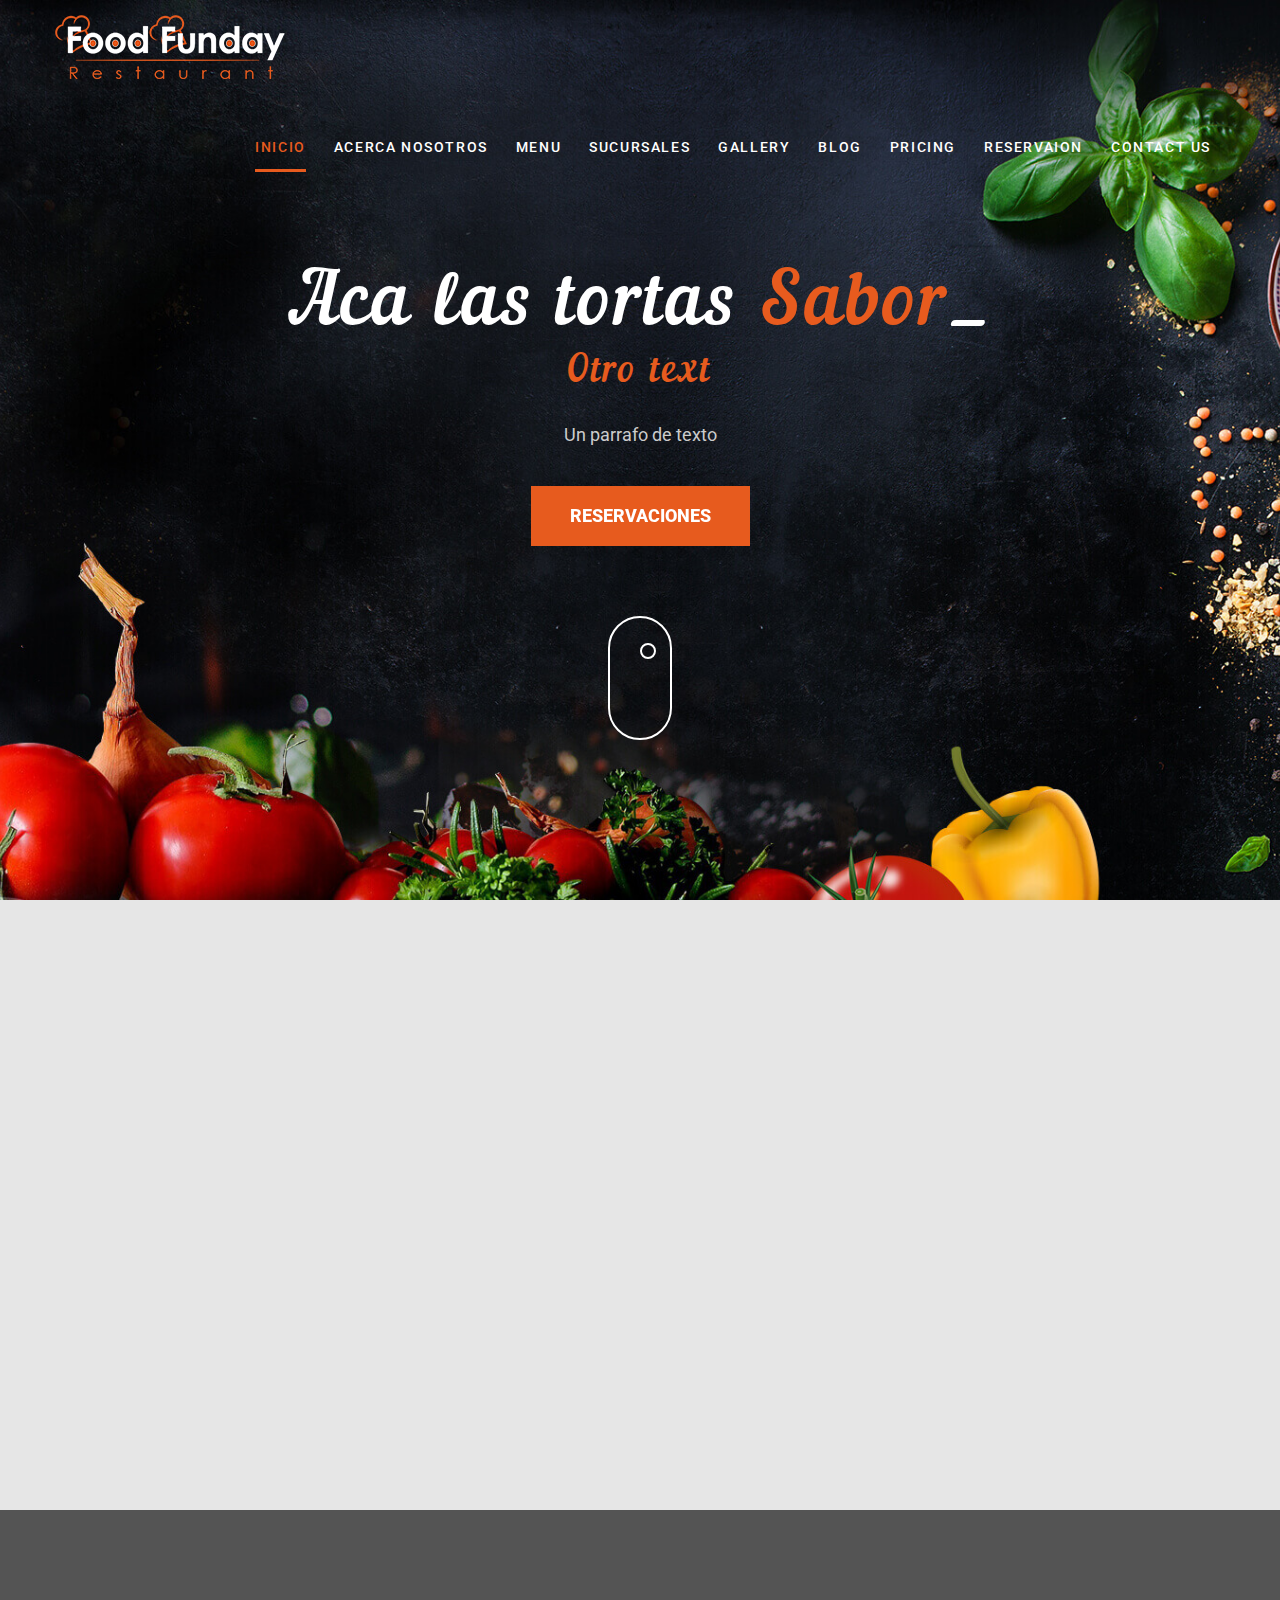
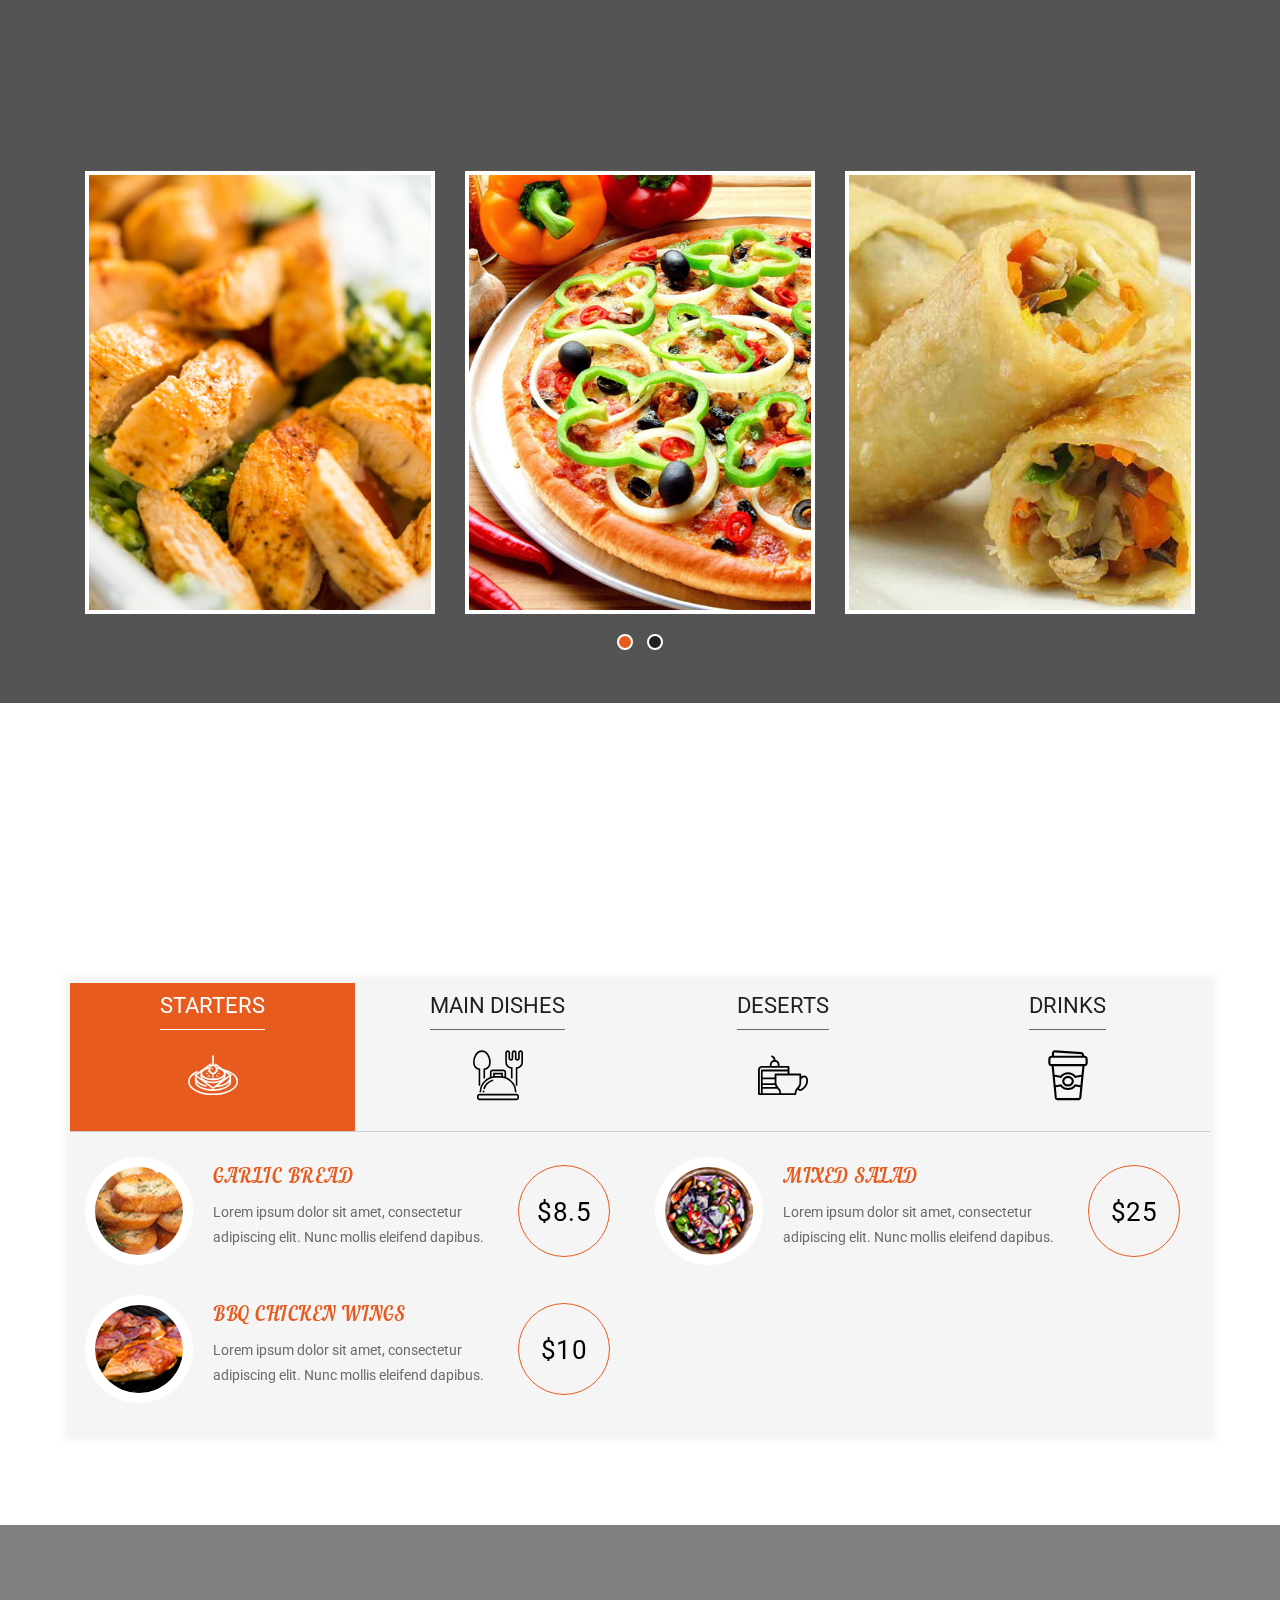
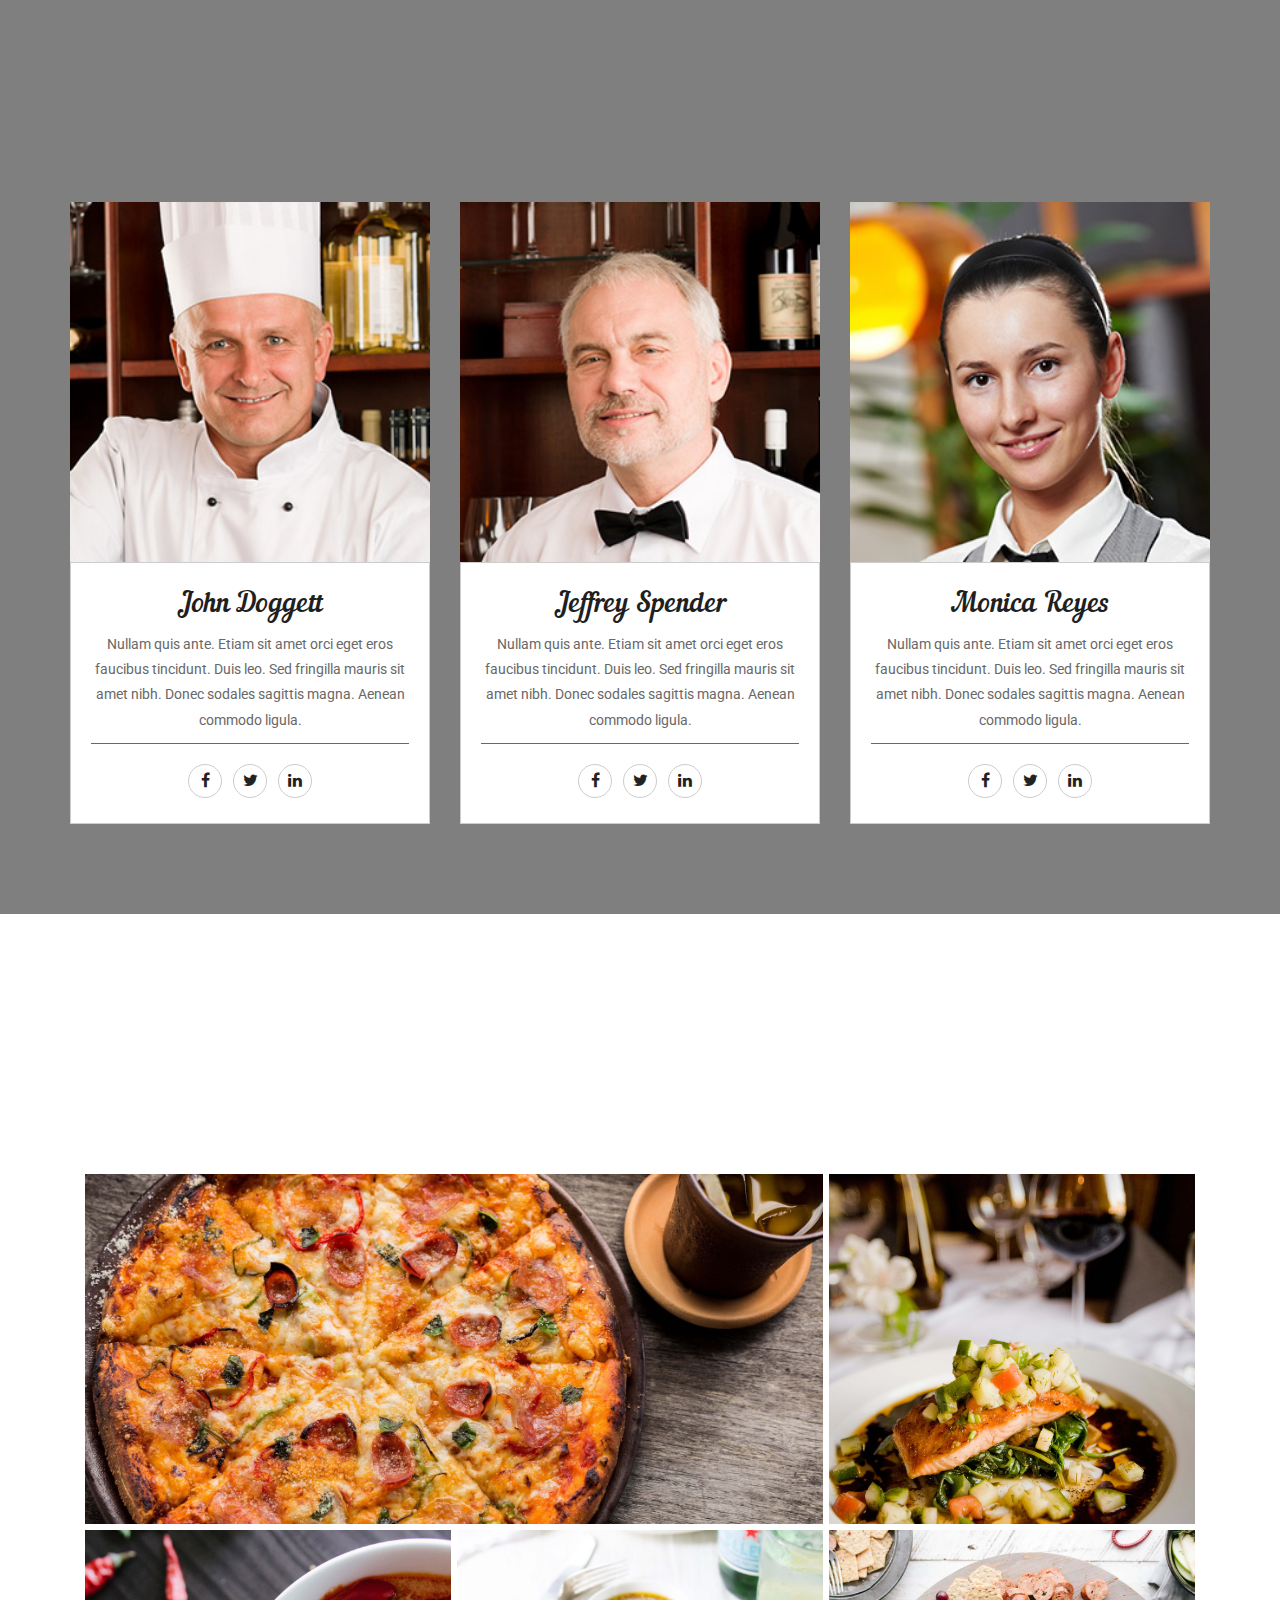
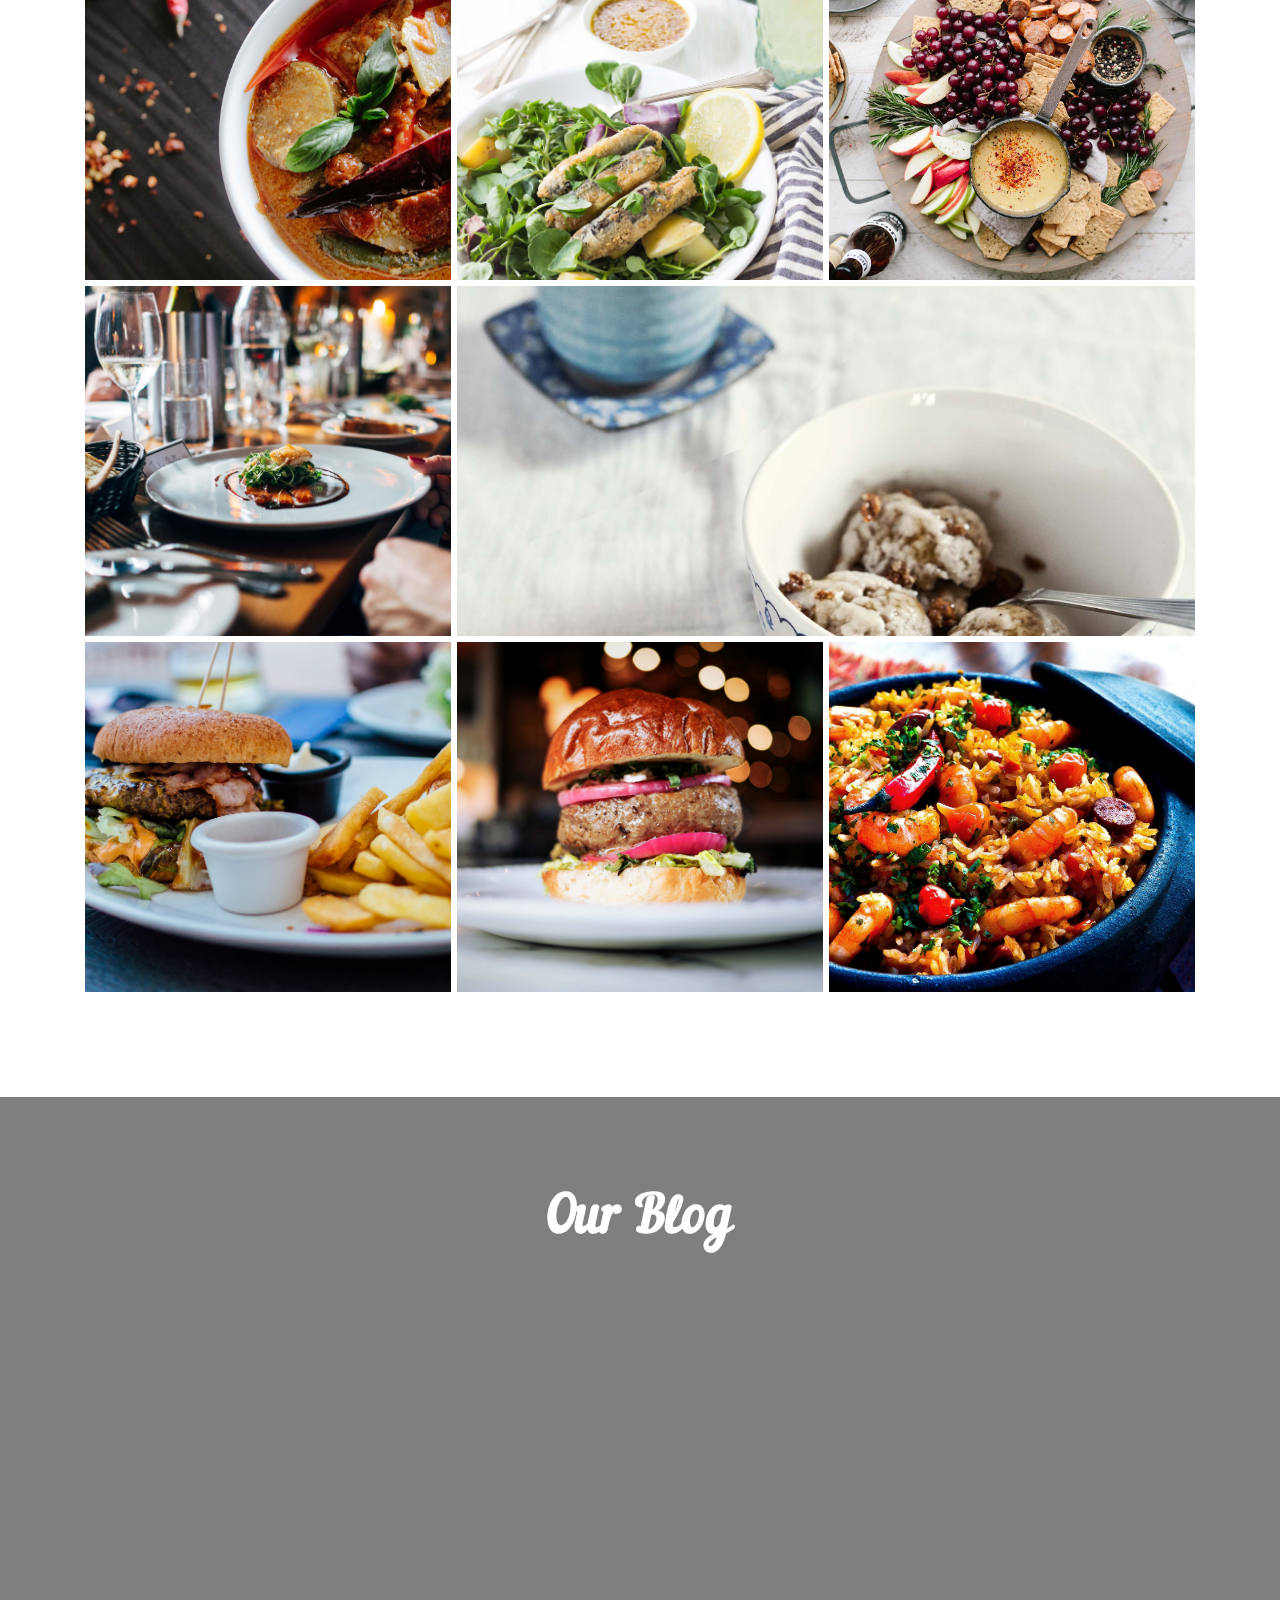
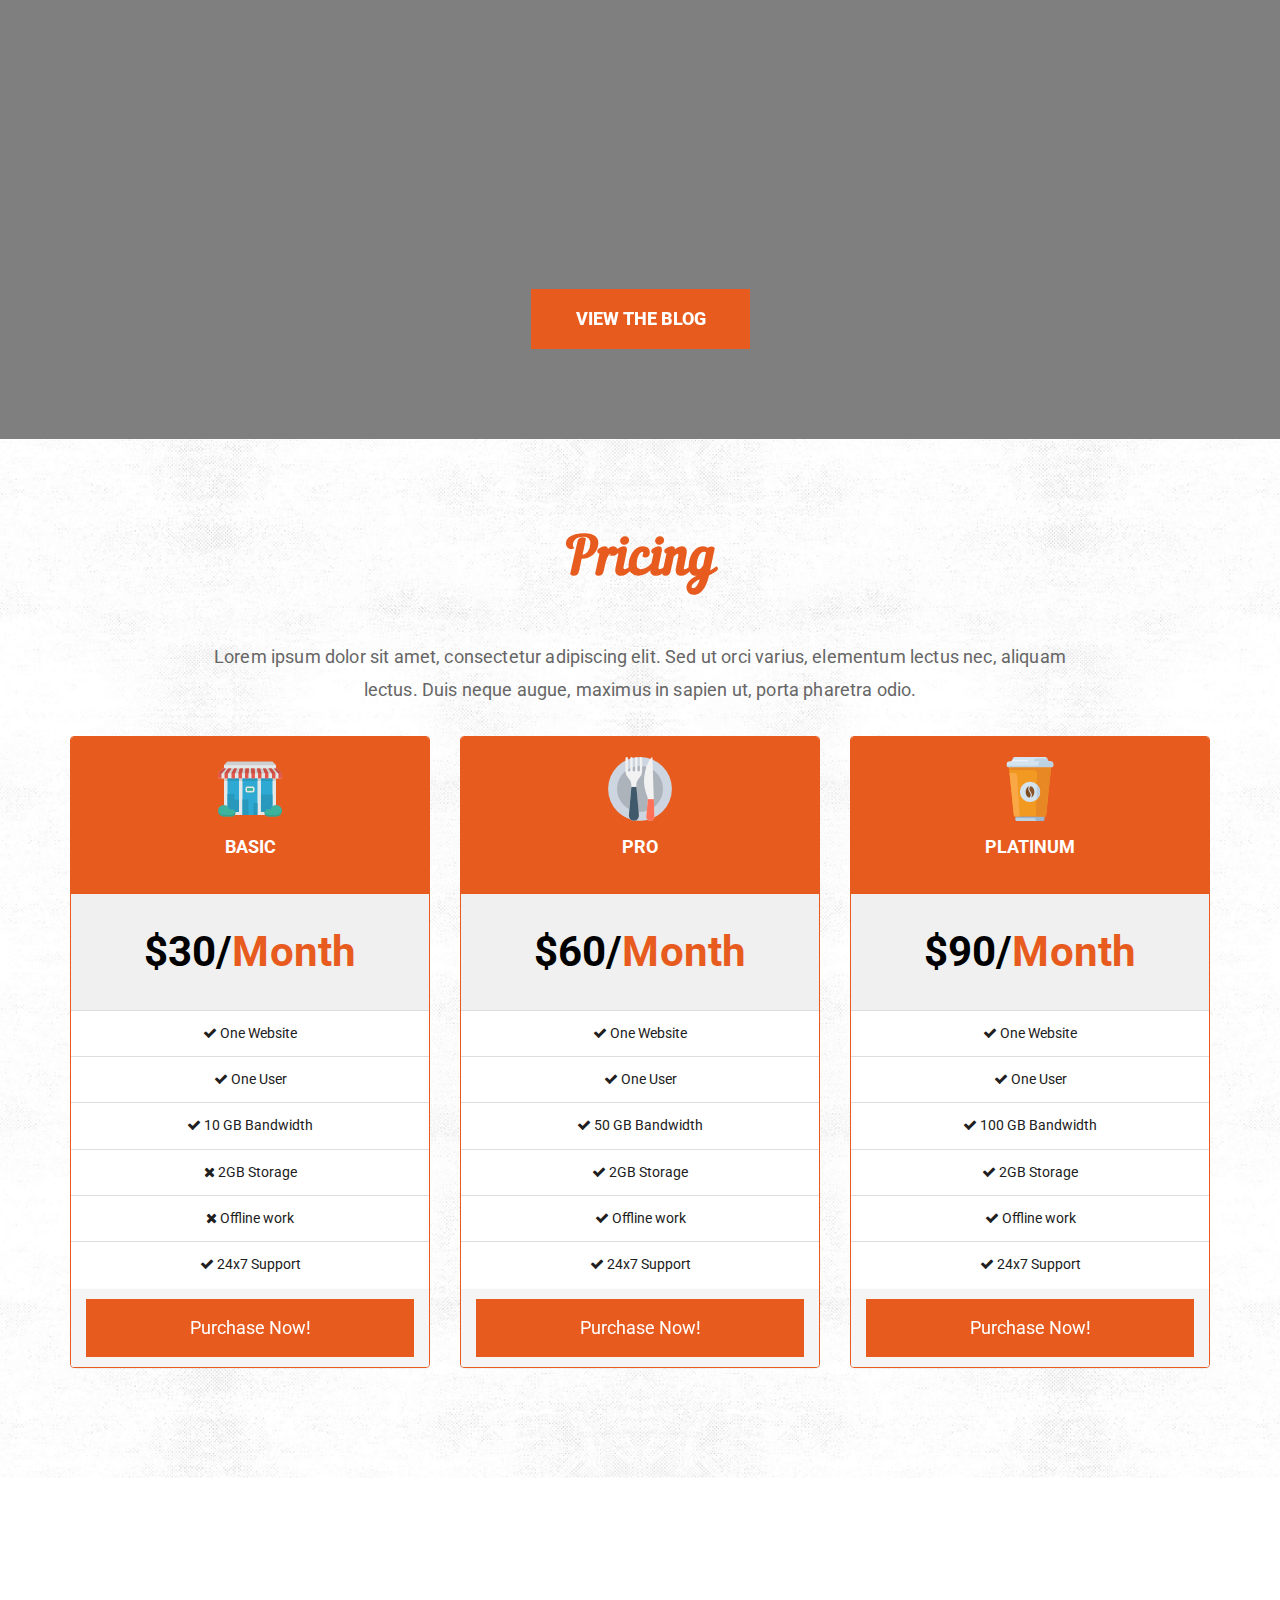
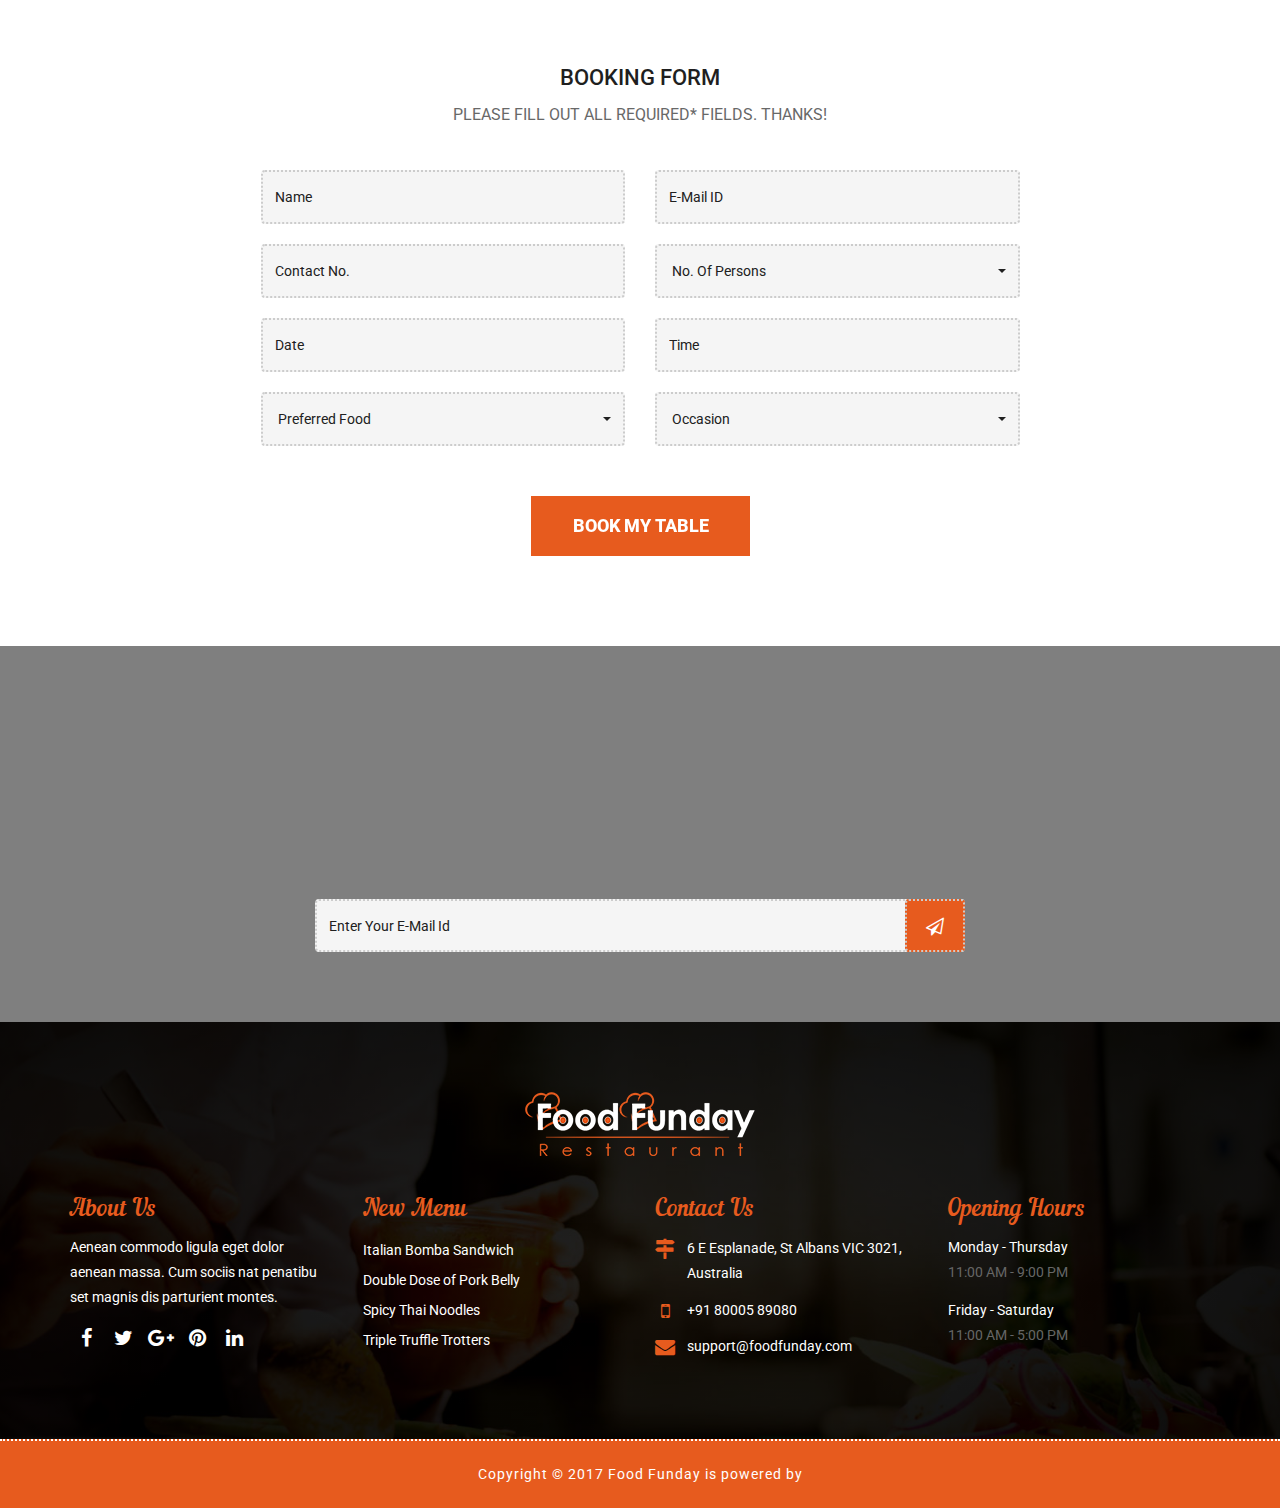
==== commit 2c9d1022: "*" ====
--- a/index.html
+++ b/index.html
@@ -11,12 +11,12 @@
     <meta name="viewport" content="width=device-width, maximum-scale=1, initial-scale=1, user-scalable=0">
 
     <!-- Site Metas -->
-    <title>Food Funday Restaurant - One page HTML Responsive</title>
+    <title>Aca las tortas</title>
     <meta name="keywords" content="">
     <meta name="description" content="">
     <meta name="author" content="">
 
-    
+
     <!-- Site Icons -->
     <link rel="shortcut icon" href="images/favicon.ico" type="image/x-icon" />
     <link rel="apple-touch-icon" href="images/apple-touch-icon.png">
@@ -66,10 +66,10 @@
                             </div>
                             <div id="navbar" class="navbar-collapse collapse">
                                 <ul class="nav navbar-nav navbar-right">
-                                    <li class="active"><a href="#banner">Home</a></li>
-                                    <li><a href="#about">About us</a></li>
+                                    <li class="active"><a href="#banner">Inicio</a></li>
+                                    <li><a href="#about">Acerca Nosotros</a></li>
                                     <li><a href="#menu">Menu</a></li>
-                                    <li><a href="#our_team">Team</a></li>
+                                    <li><a href="#our_team">Sucursales</a></li>
                                     <li><a href="#gallery">Gallery</a></li>
                                     <li><a href="#blog">Blog</a></li>
                                     <li><a href="#pricing">pricing</a></li>
@@ -96,11 +96,11 @@
                 <div class="banner-static">
                     <div class="banner-text">
                         <div class="banner-cell">
-                            <h1>Dinner with us  <span class="typer" id="some-id" data-delay="200" data-delim=":" data-words="Friends:Family:Officemates" data-colors="red"></span><span class="cursor" data-cursorDisplay="_" data-owner="some-id"></span></h1>
-                            <h2>Accidental appearances </h2>
-                            <p>Lorem ipsum dolor sit amet, consectetuer adipiscing elit, sed diem nonummy nibh euismod</p>
+                            <h1>Aca las tortas <span class="typer" id="some-id" data-delay="200" data-delim=":" data-words="Sabor:Familia:Costosas" data-colors="red"></span><span class="cursor" data-cursorDisplay="_" data-owner="some-id"></span></h1>
+                            <h2>Otro text </h2>
+                            <p>Un parrafo de texto</p>
                             <div class="book-btn">
-                                <a href="#reservation" class="table-btn hvr-underline-from-center">Book my Table</a>
+                                <a href="#reservation" class="table-btn hvr-underline-from-center">Reservaciones</a>
                             </div>
                             <a href="#about">
                                 <div class="mouse"></div>
@@ -1182,7 +1182,8 @@
     <a href="#" class="scrollup" style="display: none;">Scroll</a>
 
     <section id="color-panel" class="close-color-panel">
-        <a class="panel-button gray2"><i class="fa fa-cog fa-spin fa-2x"></i></a>
+        <!-- Boton Engrane -->
+        <!-- <a class="panel-button gray2"><i class="fa fa-cog fa-spin fa-2x"></i></a> -->
         <!-- Colors -->
         <div class="segment">
             <h4 class="gray2 normal no-padding">Color Scheme</h4>
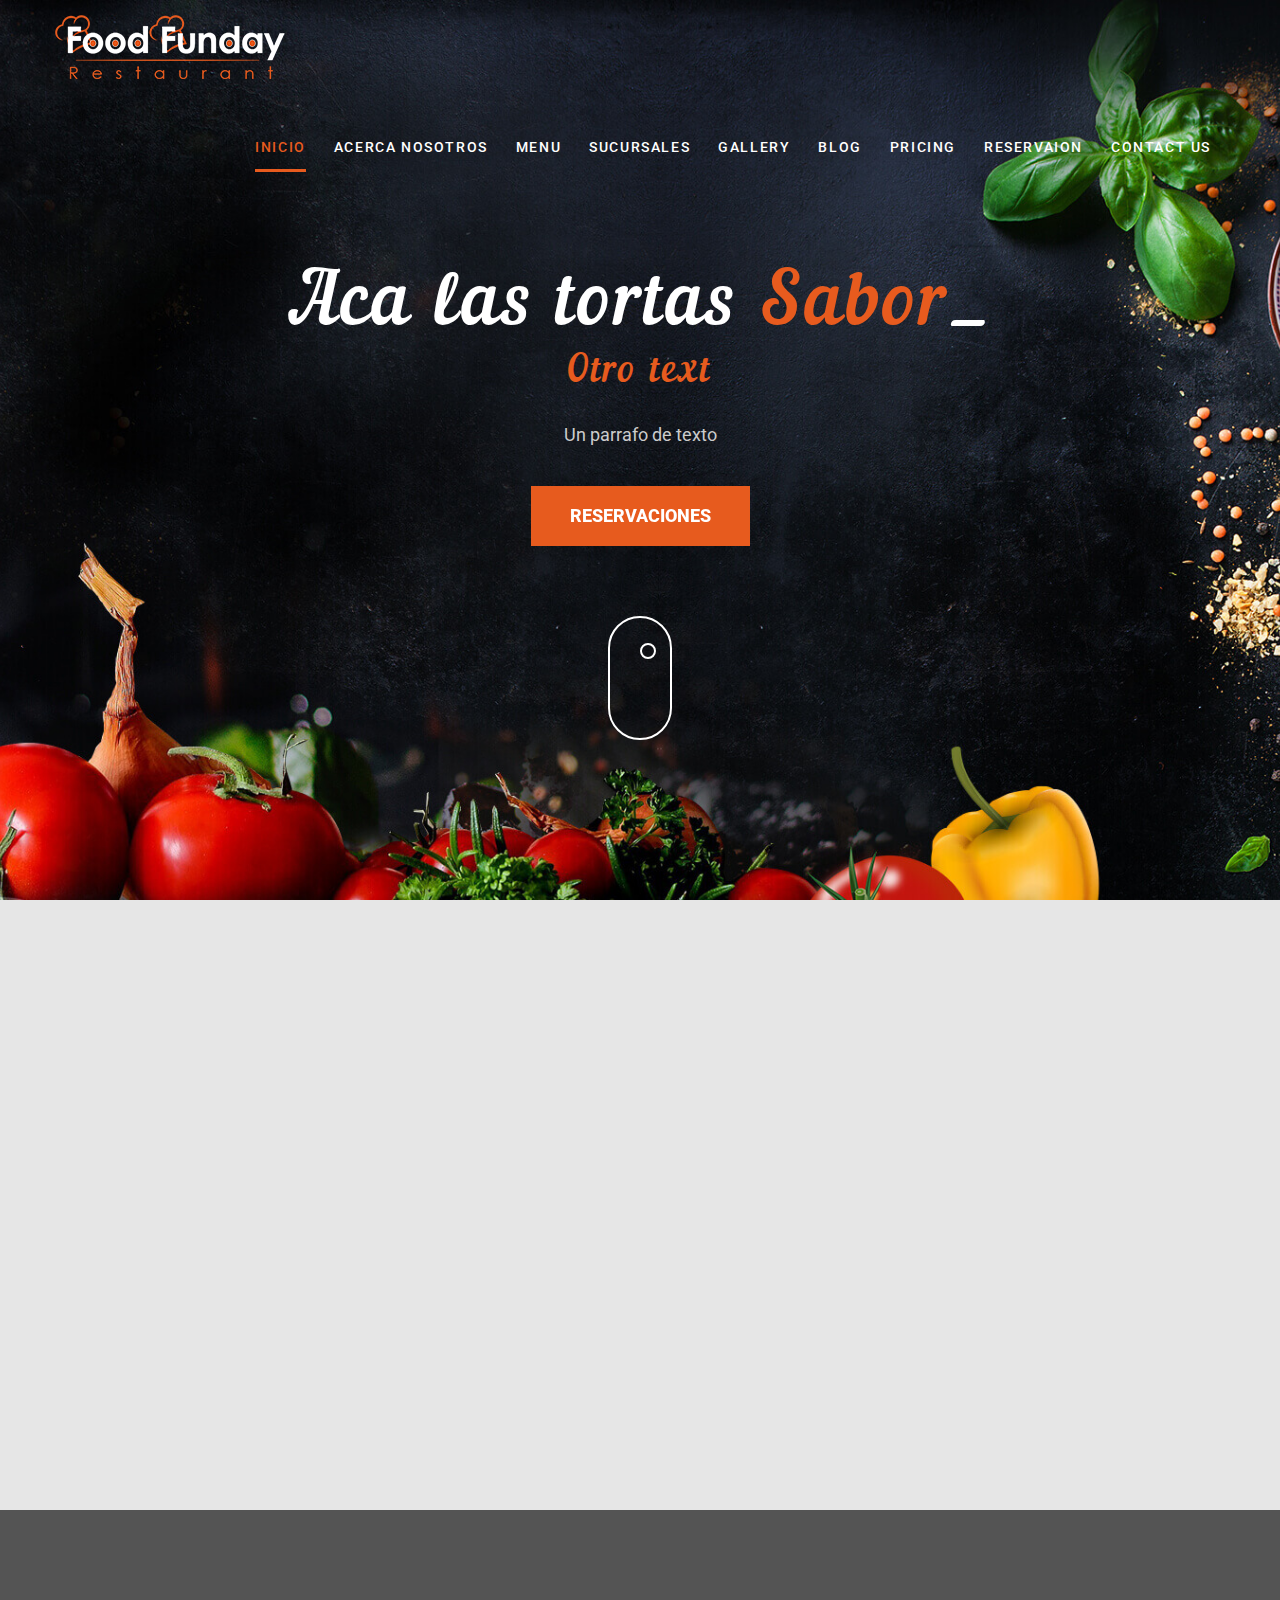
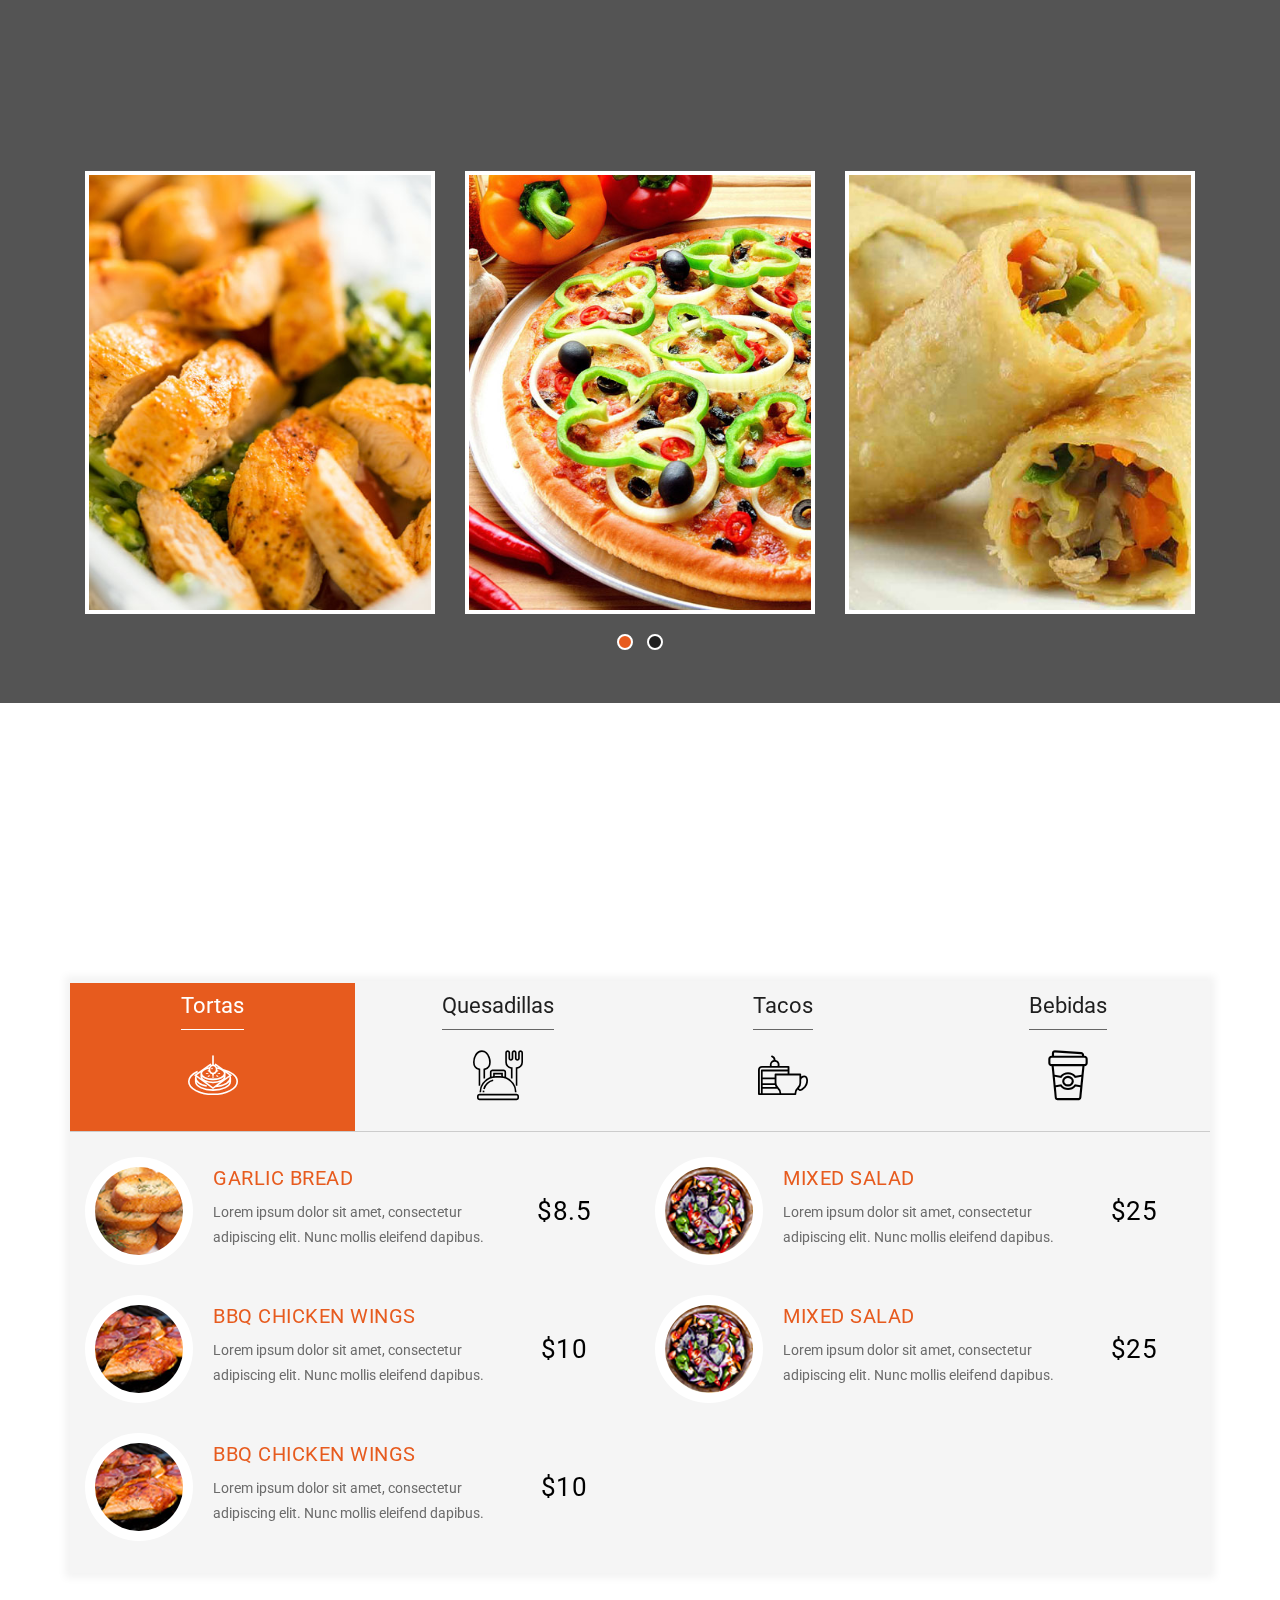
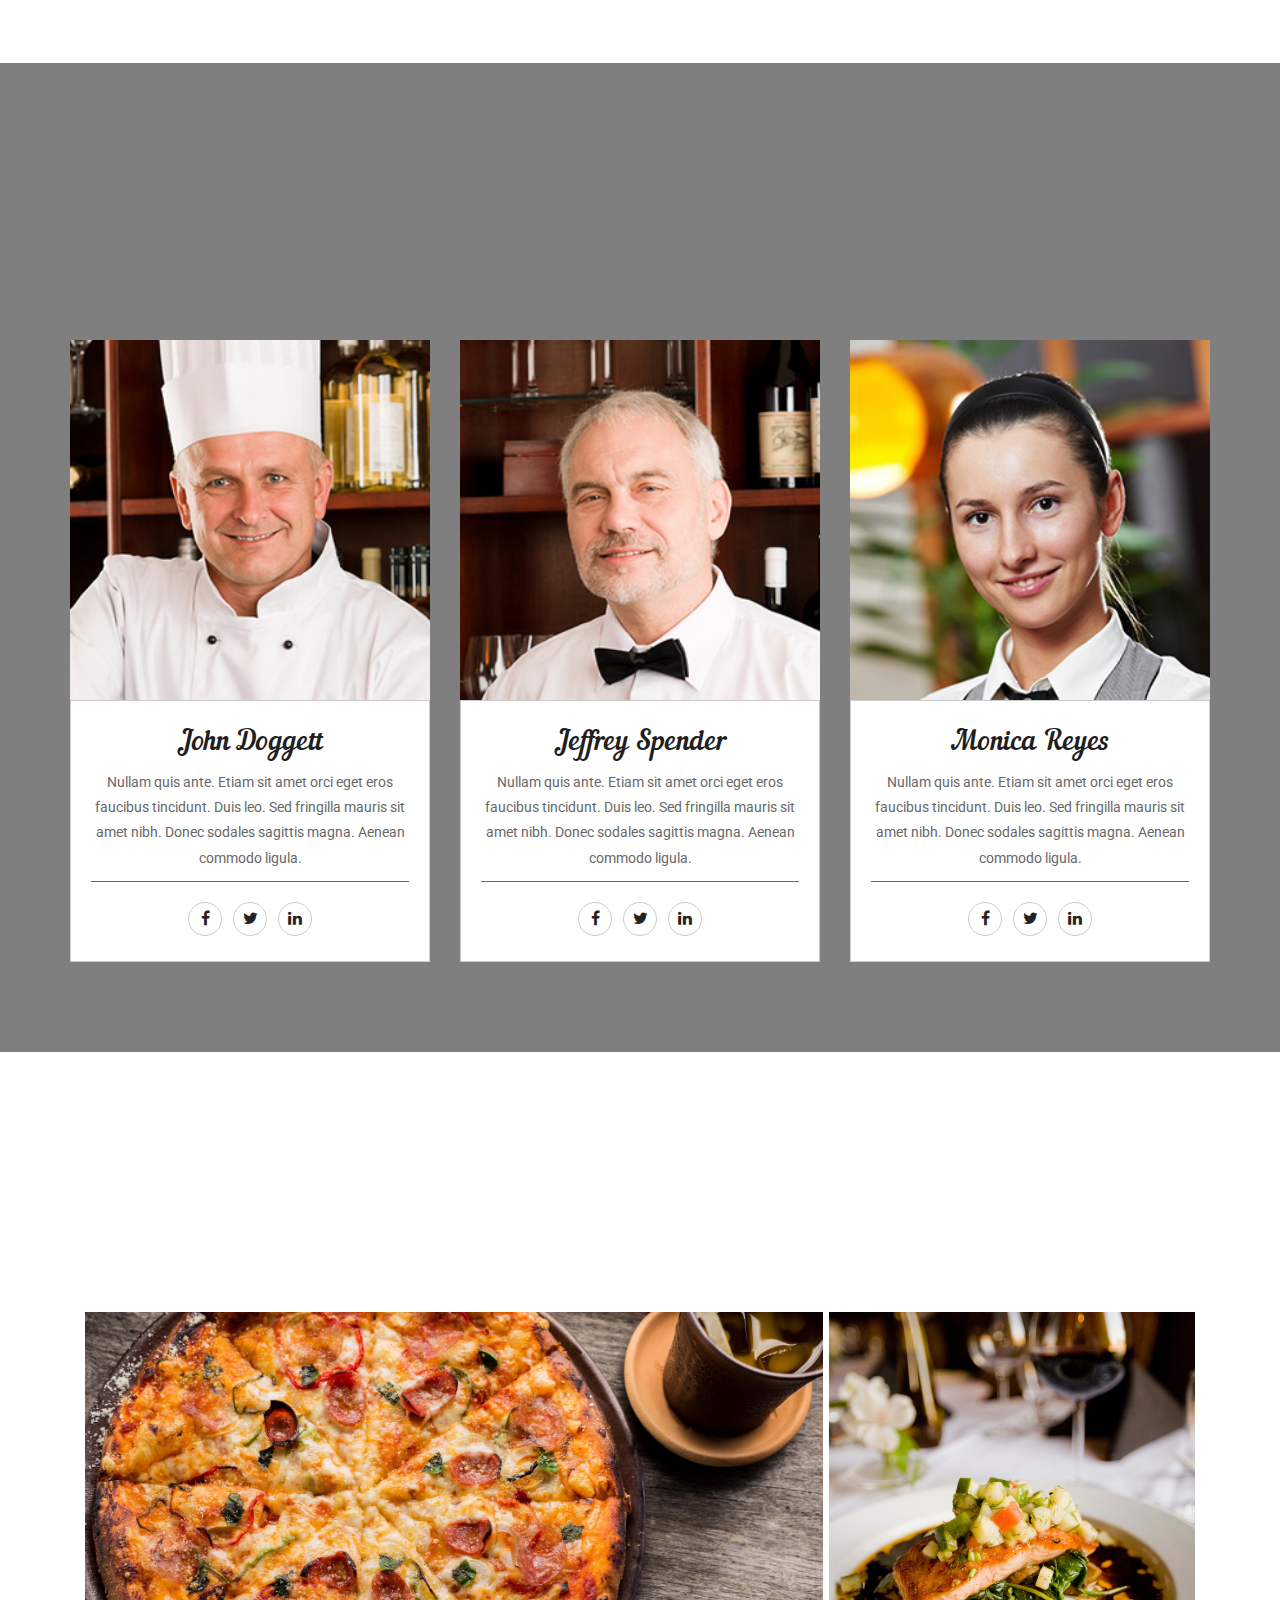
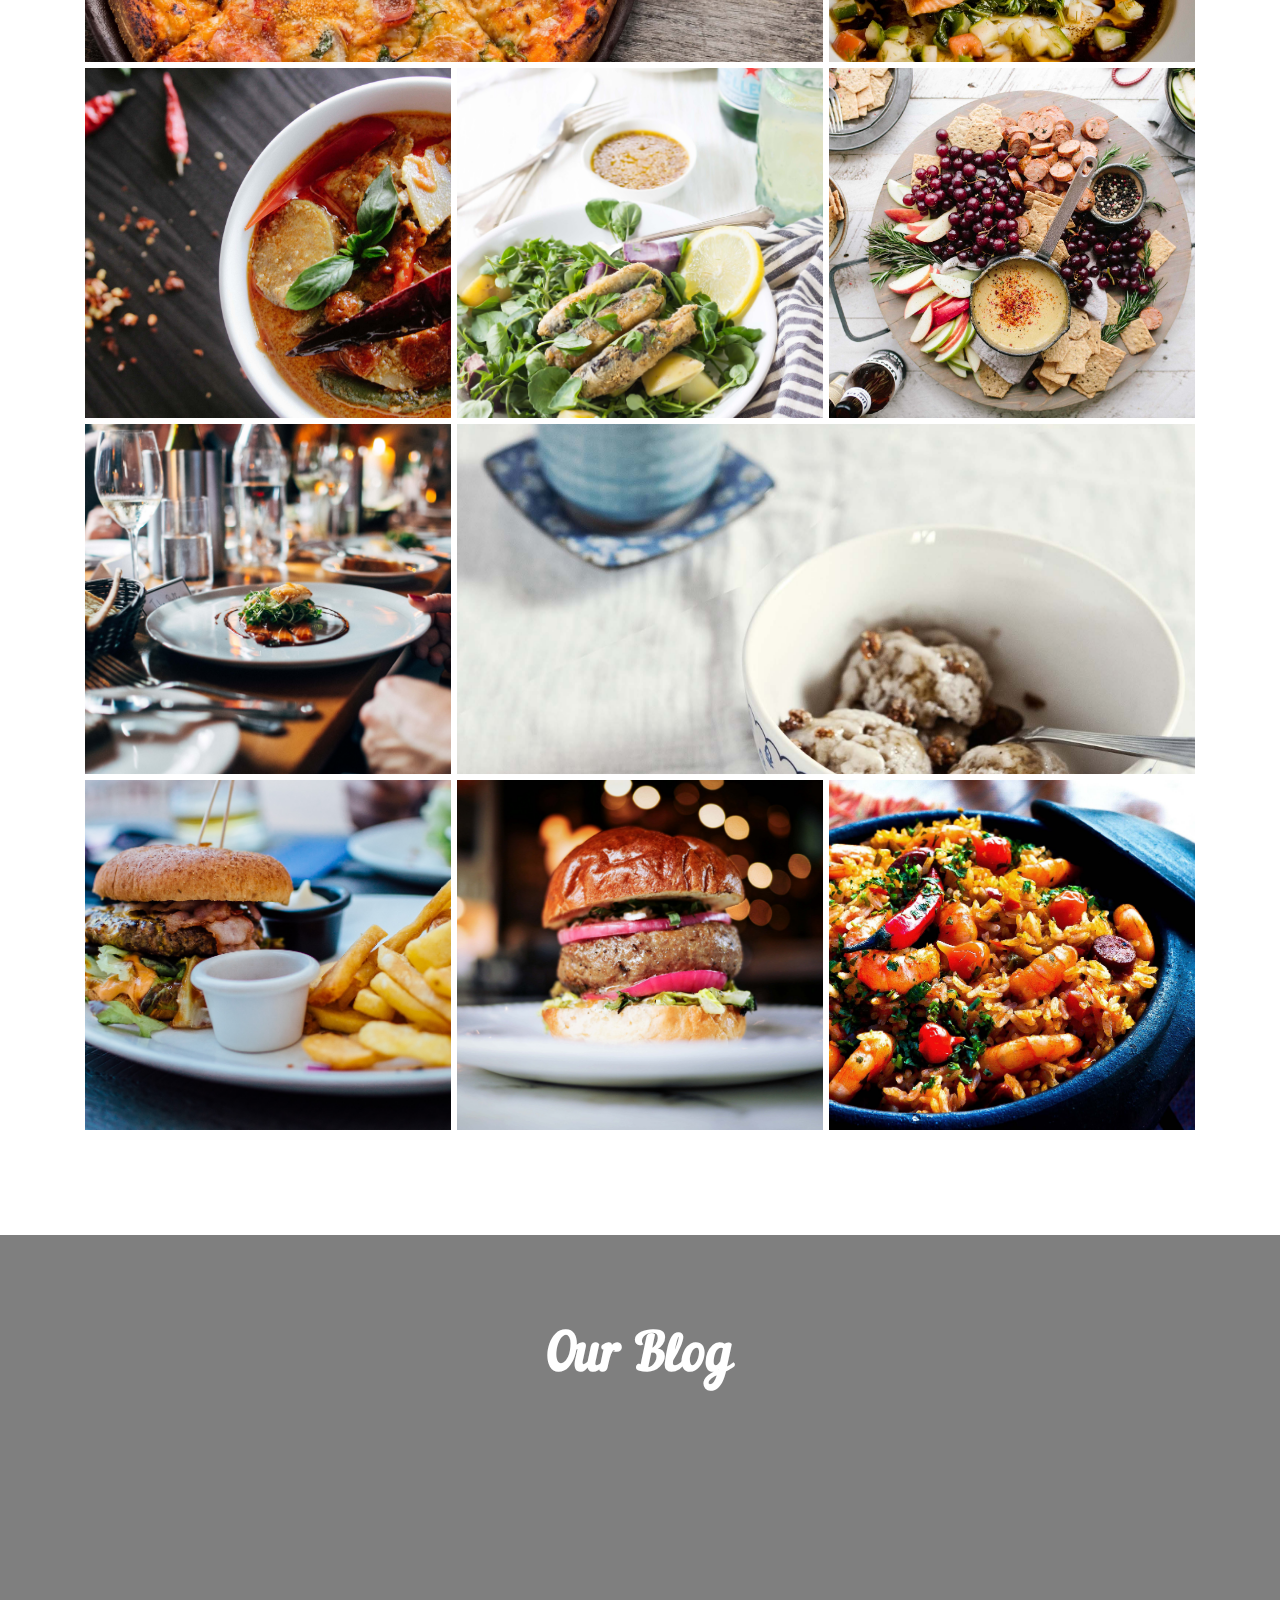
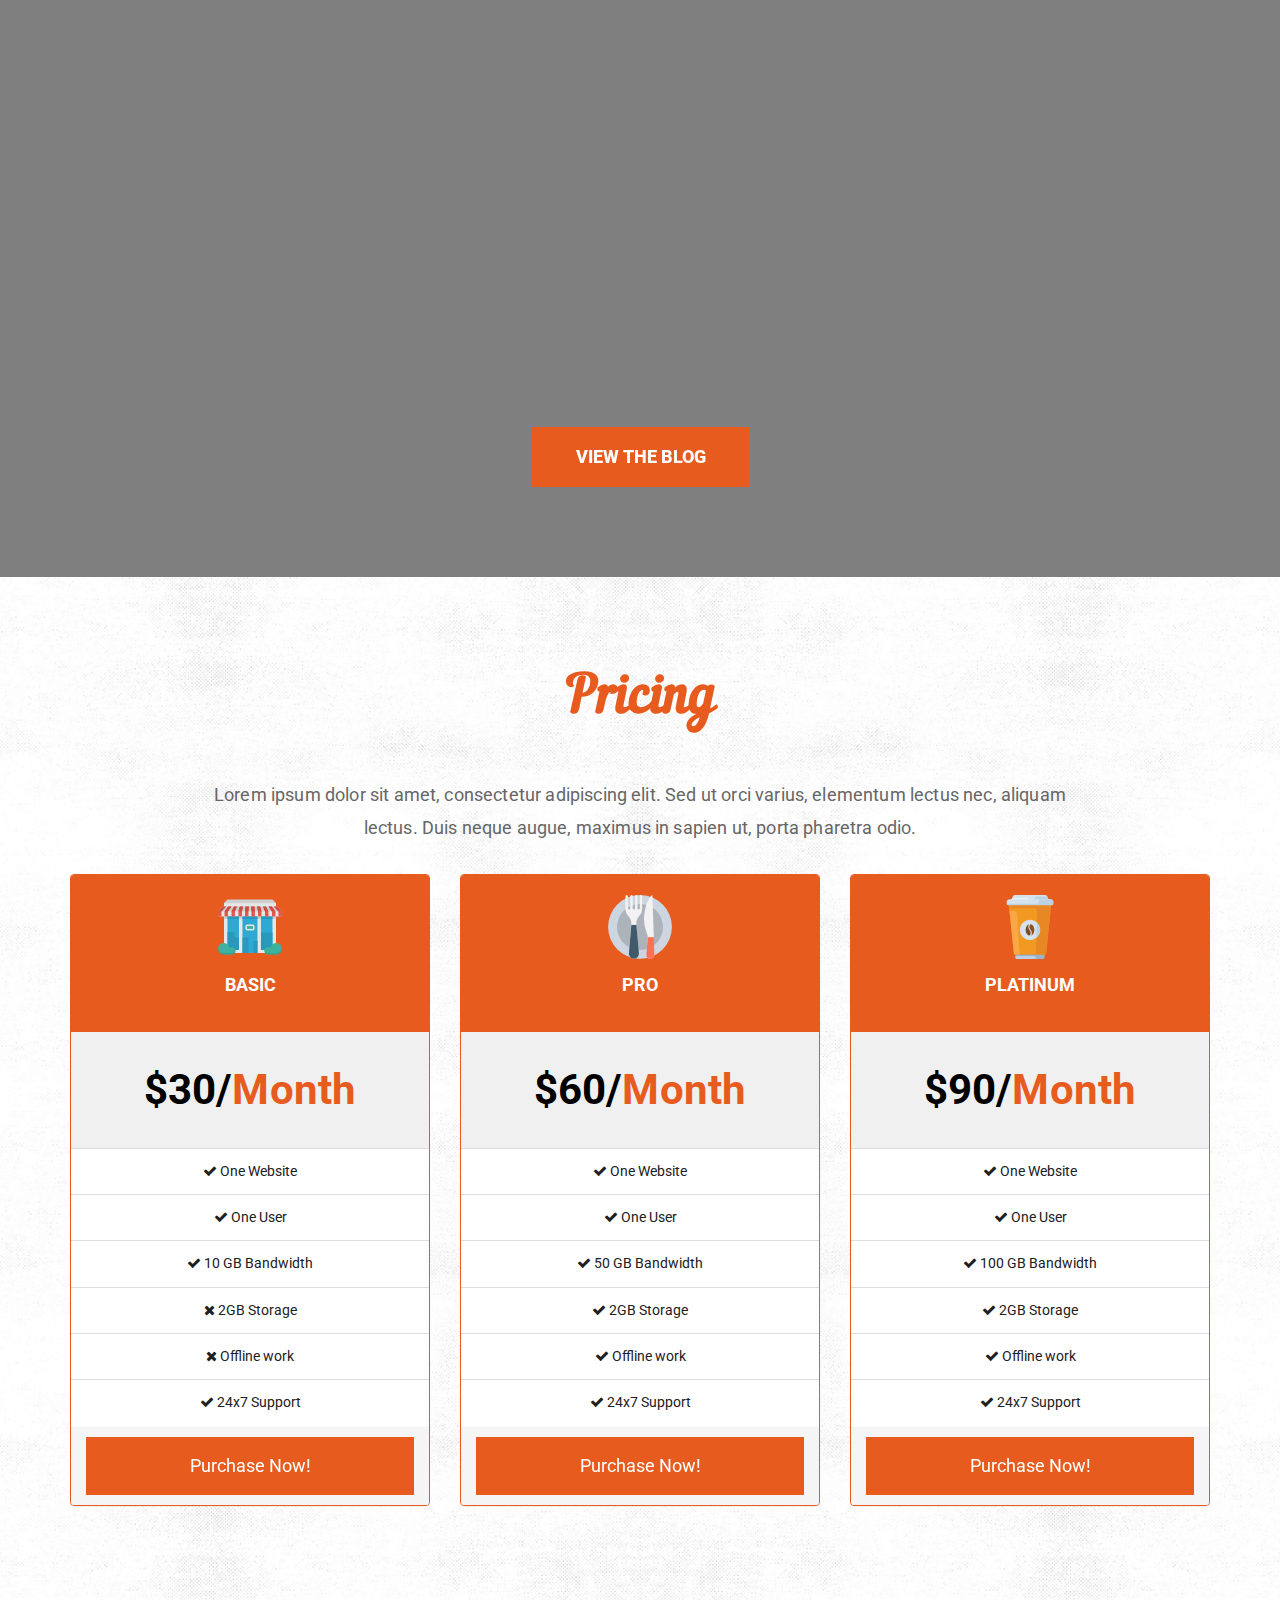
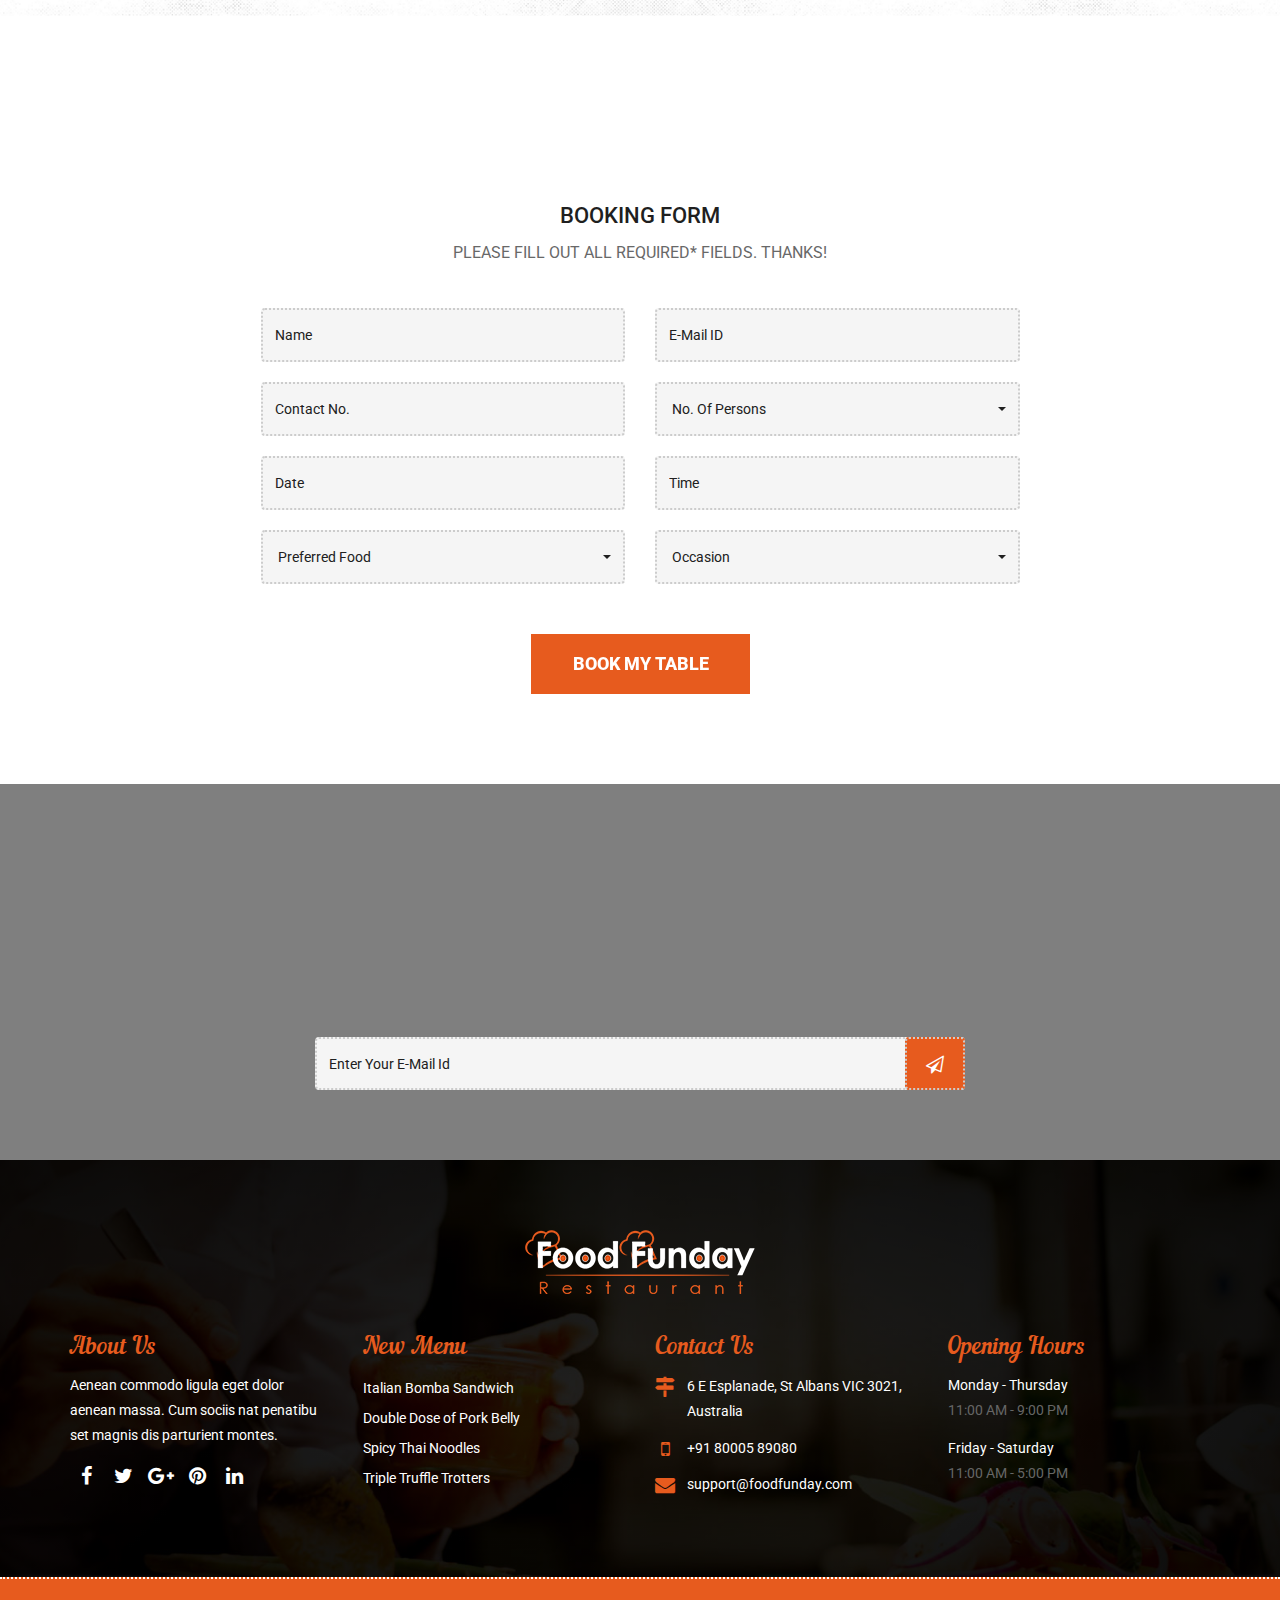
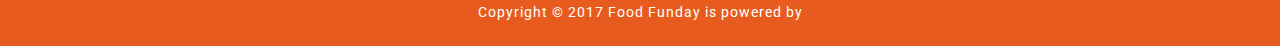
==== commit f60034a8: "." ====
--- a/index.html
+++ b/index.html
@@ -123,7 +123,7 @@
             <div class="row">
                 <div class="col-lg-6 col-md-6 col-sm-12 col-xs-12">
                     <div class="wow fadeIn" data-wow-duration="1s" data-wow-delay="0.1s">
-                        <h2 class="block-title"> About Us </h2>
+                        <h2 class="block-title"> Nuestra Historia </h2>
                         <h3>IT STARTED, QUITE SIMPLY, LIKE THIS...</h3>
                         <p> Lorem ipsum dolor sit amet, consectetur adipiscing elit, sed do eiusm incididunt ut labore et dolore magna aliqua. Ut enim ad minim venia, nostrud exercitation ullamco. </p>
 
@@ -253,19 +253,19 @@
                     <div class="tab-menu">
                         <div class="slider slider-nav">
                             <div class="tab-title-menu">
-                                <h2>STARTERS</h2>
+                                <h2>Tortas</h2>
                                 <p> <i class="flaticon-canape"></i> </p>
                             </div>
                             <div class="tab-title-menu">
-                                <h2>MAIN DISHES</h2>
+                                <h2>Quesadillas</h2>
                                 <p> <i class="flaticon-dinner"></i> </p>
                             </div>
                             <div class="tab-title-menu">
-                                <h2>DESERTS</h2>
+                                <h2>Tacos</h2>
                                 <p> <i class="flaticon-desert"></i> </p>
                             </div>
                             <div class="tab-title-menu">
-                                <h2>DRINKS</h2>
+                                <h2>Bebidas</h2>
                                 <p> <i class="flaticon-coffee"></i> </p>
                             </div>
                         </div>
@@ -310,6 +310,32 @@
                                     </div>
                                 </div>
                                 <!-- end col -->
+                                <div class="col-lg-6 col-md-6 col-sm-12 col-xs-12 ">
+                                    <div class="offer-item">
+                                        <img src="images/menu-item-thumbnail-02.jpg" alt="" class="img-responsive">
+                                        <div>
+                                            <h3>MIXED SALAD</h3>
+                                            <p>
+                                                Lorem ipsum dolor sit amet, consectetur adipiscing elit. Nunc mollis eleifend dapibus.
+                                            </p>
+                                        </div>
+                                        <span class="offer-price">$25</span>
+                                    </div>
+                                </div>
+                                <!-- end col -->
+                                <div class="col-lg-6 col-md-6 col-sm-12 col-xs-12 ">
+                                    <div class="offer-item">
+                                        <img src="images/menu-item-thumbnail-03.jpg" alt="" class="img-responsive">
+                                        <div>
+                                            <h3>BBQ CHICKEN WINGS</h3>
+                                            <p>
+                                                Lorem ipsum dolor sit amet, consectetur adipiscing elit. Nunc mollis eleifend dapibus.
+                                            </p>
+                                        </div>
+                                        <span class="offer-price">$10</span>
+                                    </div>
+                                </div>
+                                <!-- end col -->
                             </div>
                             <div>
                                 <div class="col-lg-6 col-md-6 col-sm-12 col-xs-12 ">
@@ -434,6 +460,8 @@
                                 </div>
                                 <!-- end col -->
                             </div>
+                        
+                        
                         </div>
                     </div>
                     <!-- end tab-menu -->
--- a/css/style.css
+++ b/css/style.css
@@ -877,7 +877,9 @@
 .offer-item div h3 {
     font-size: 20px;
     margin: 9px 0 0px;
-    font-family: 'nautilus_pompiliusregular';
+    /* font-family: 'nautilus_pompiliusregular'; */
+    font-family: 'Roboto', sans-serif;
+
     font-weight: 400;
     letter-spacing: .5px;
 }
--- a/css/colors/orange.css
+++ b/css/colors/orange.css
@@ -48,7 +48,7 @@
 }
 
 .offer-item .offer-price{
-	border: 1px solid #e75b1e;
+	/* border: 1px solid #e75b1e; */
 }
 .sf-team:hover .text-col{
 	background-color: #e75b1e;
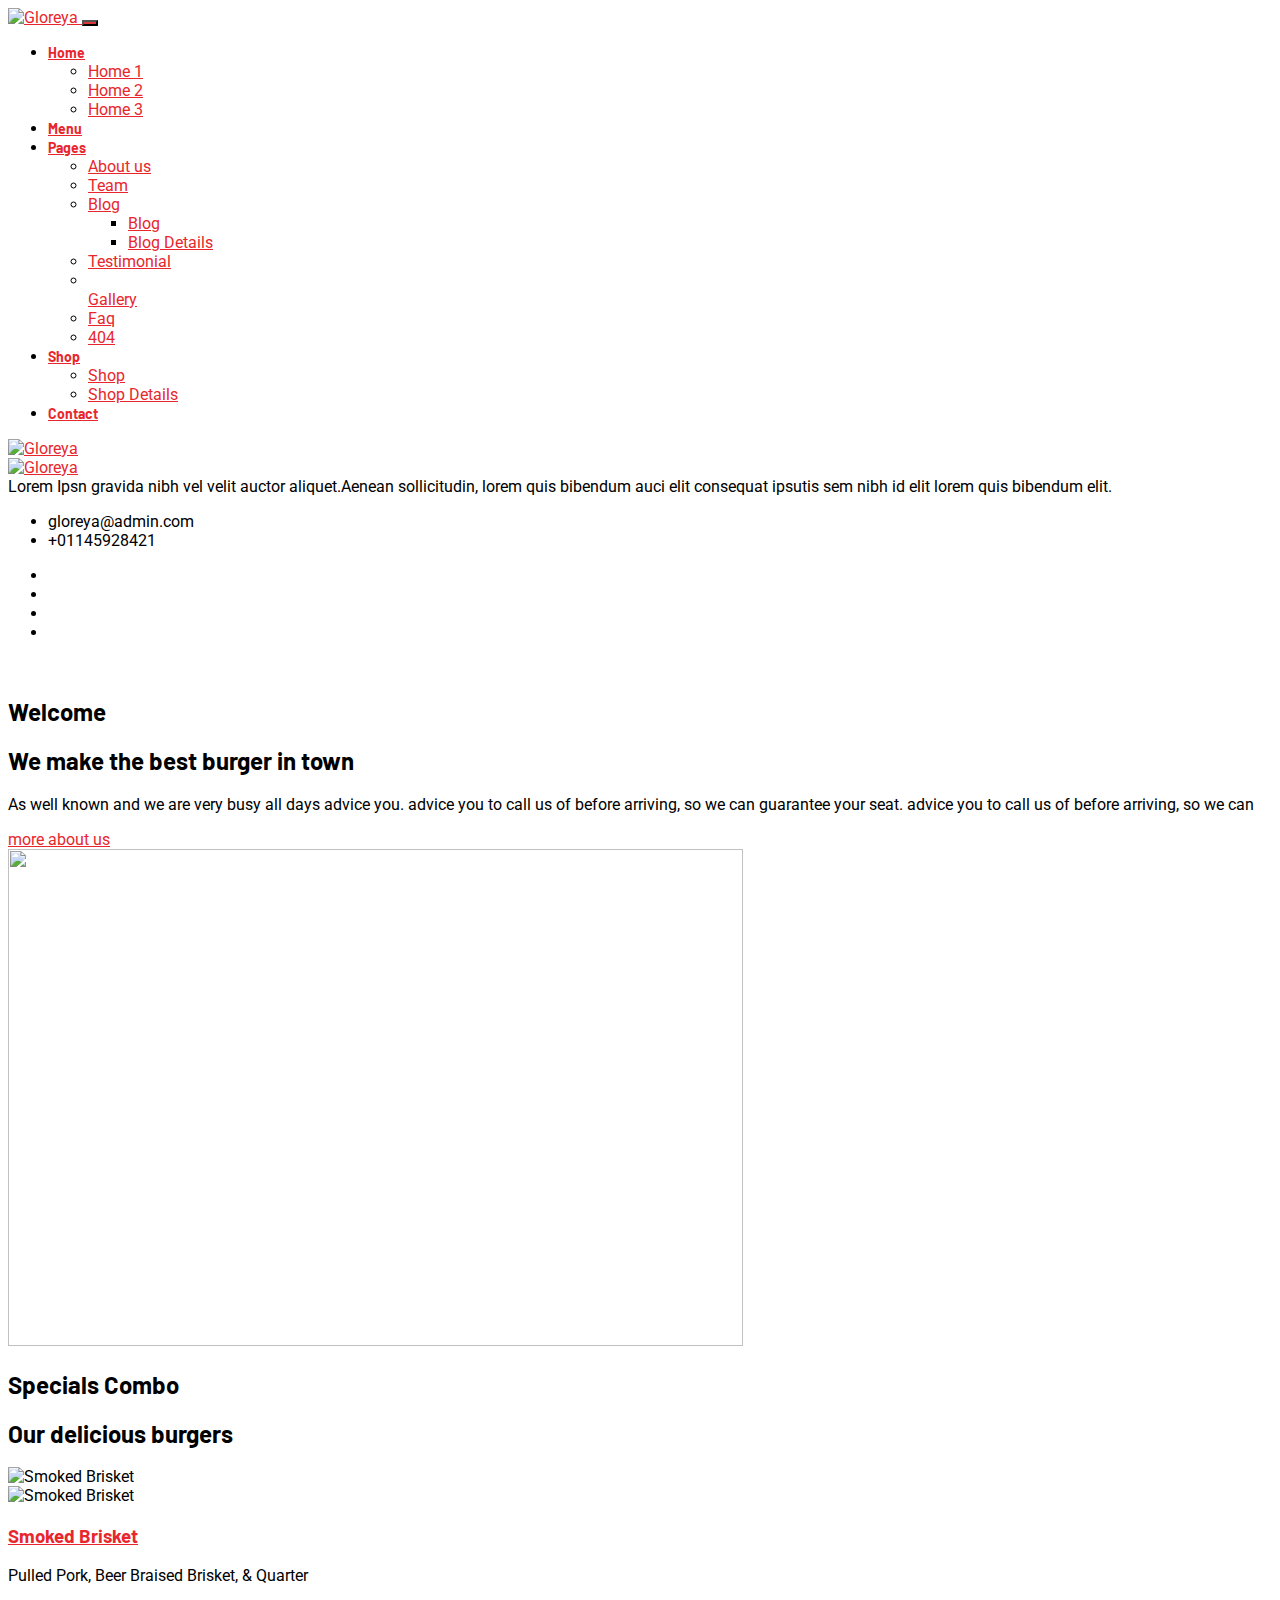
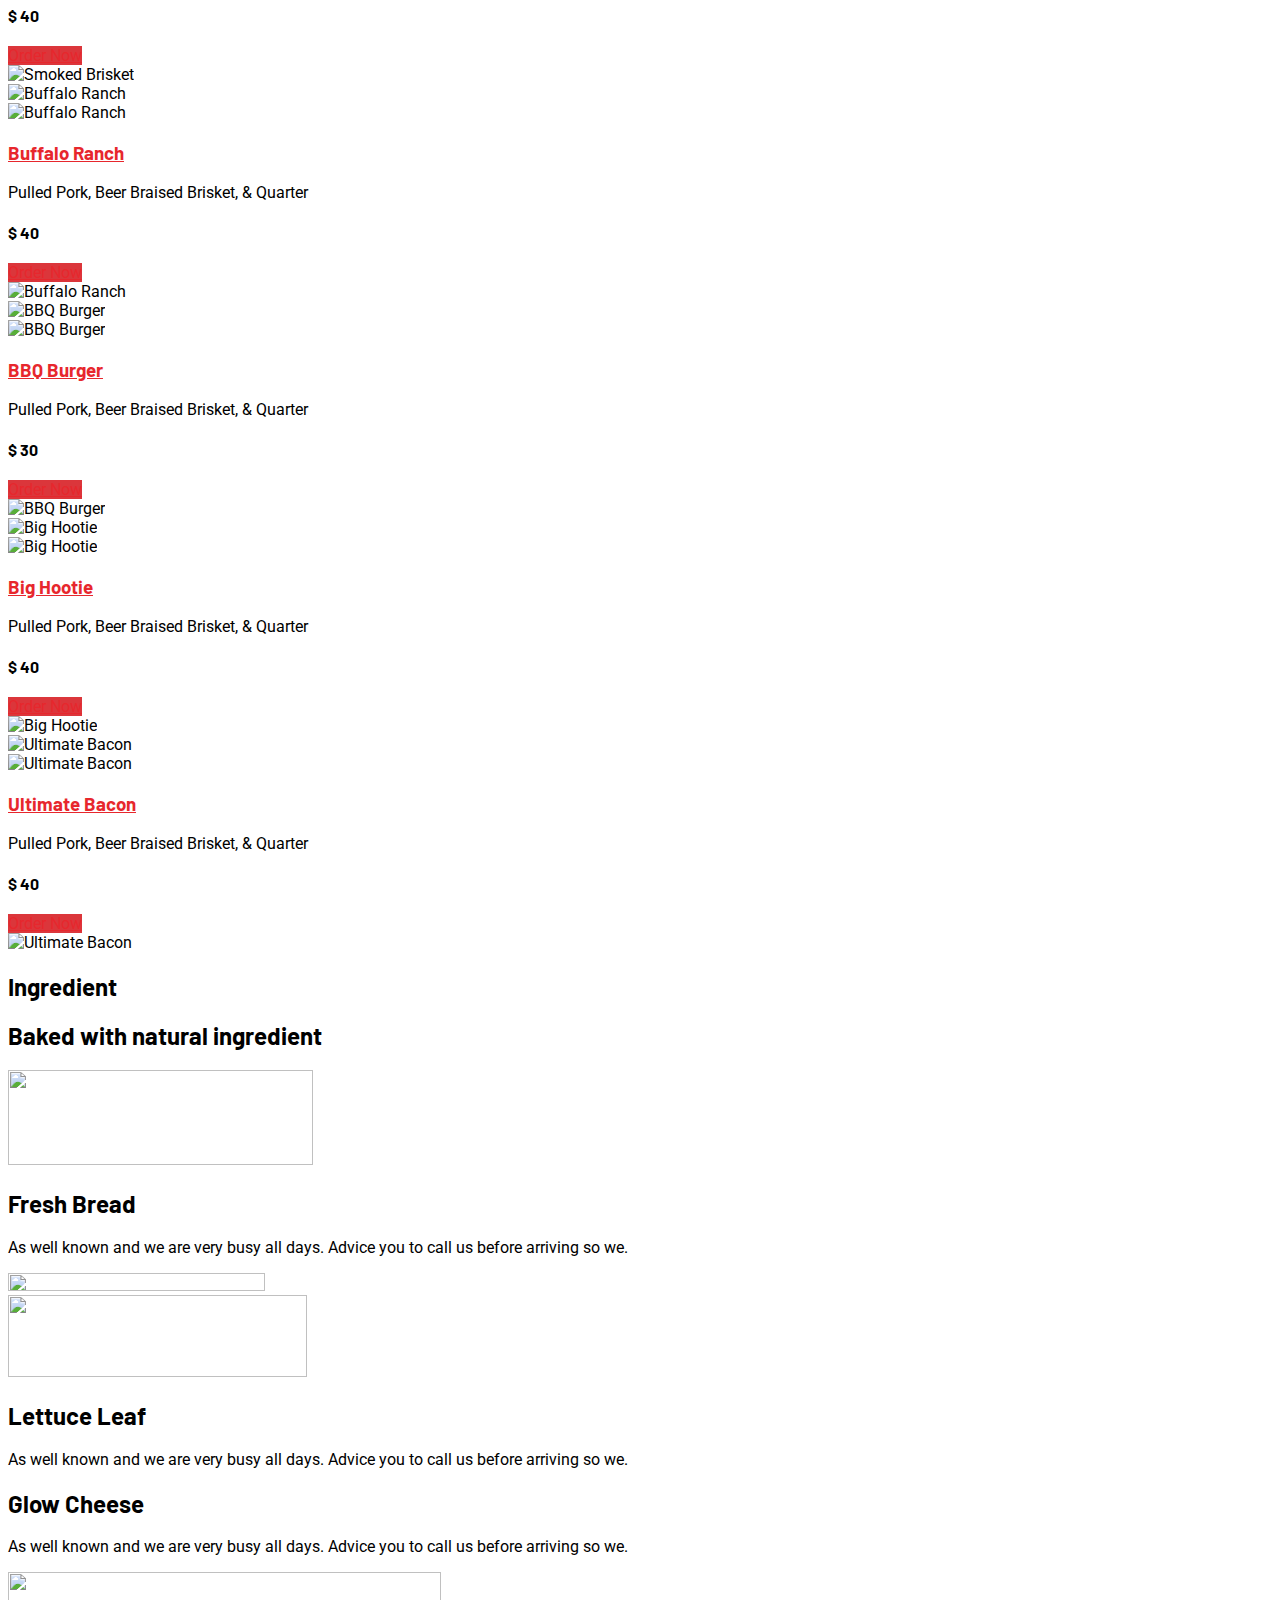
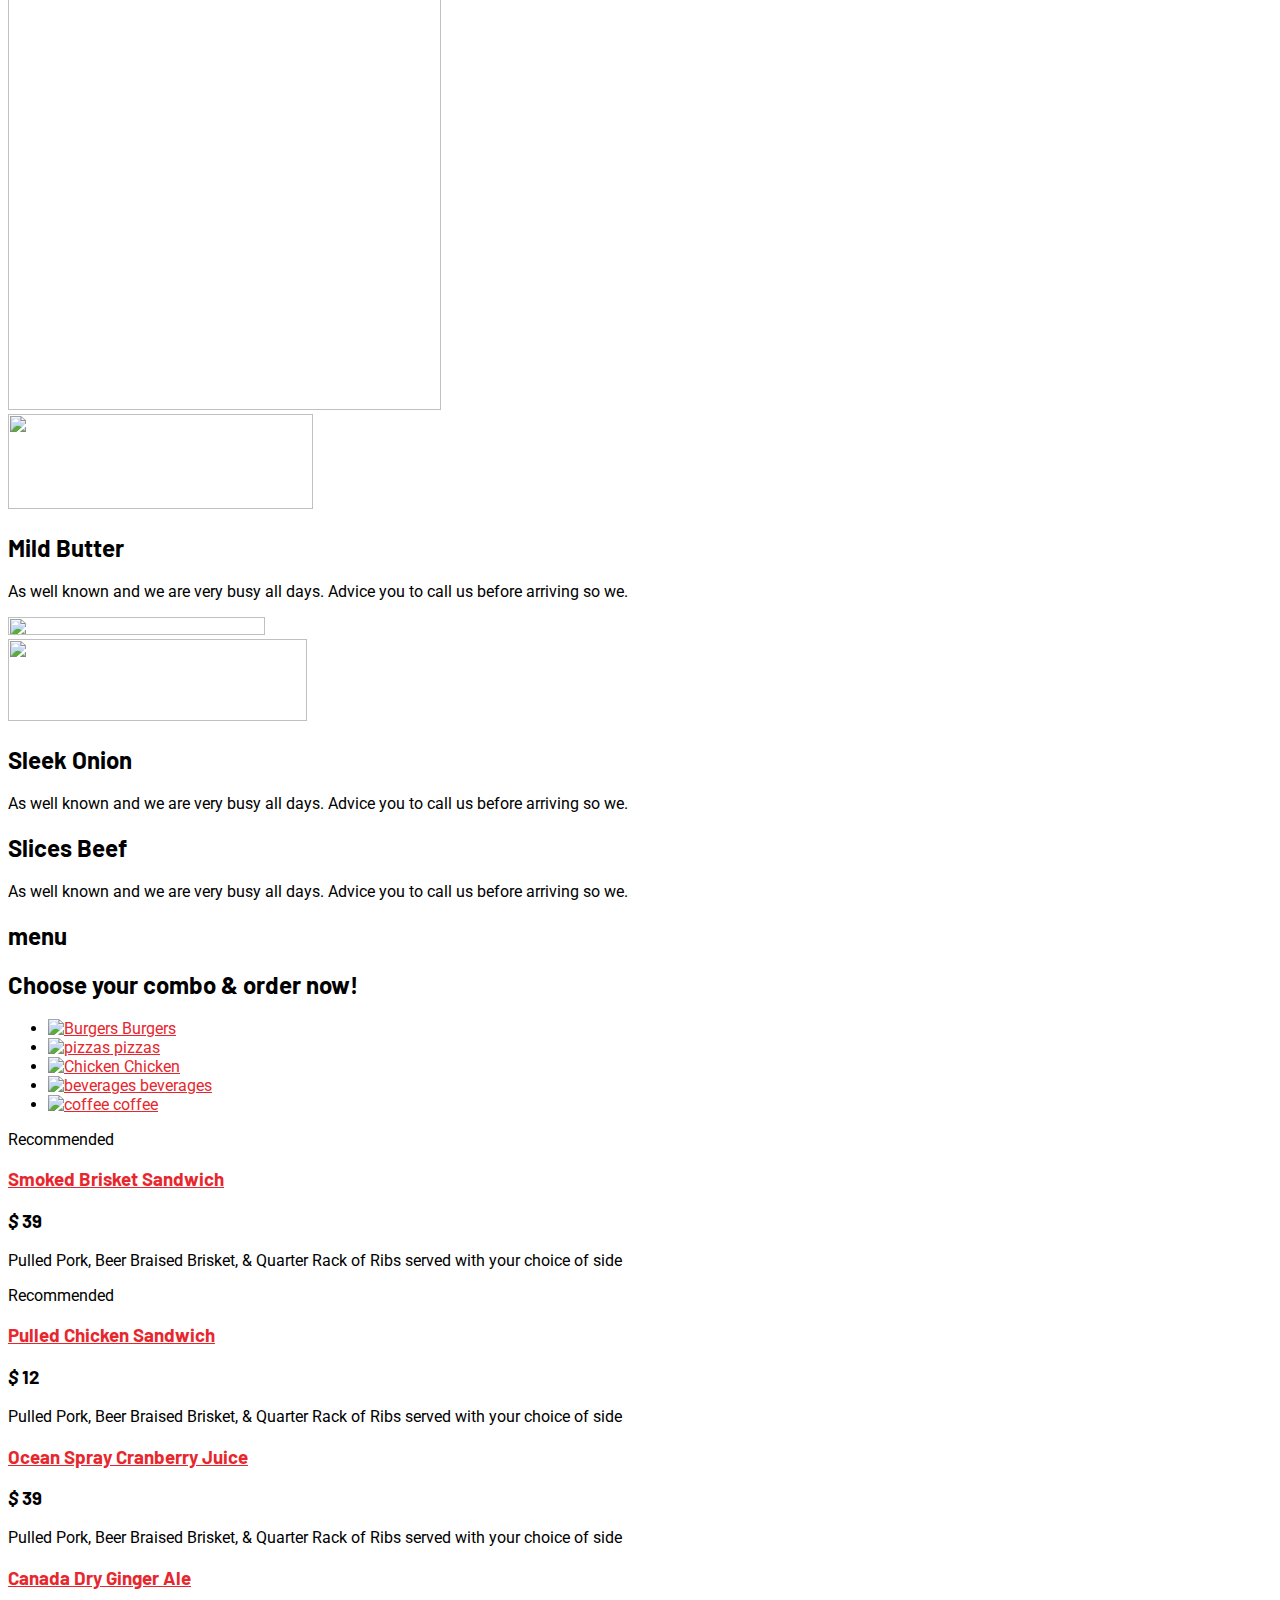
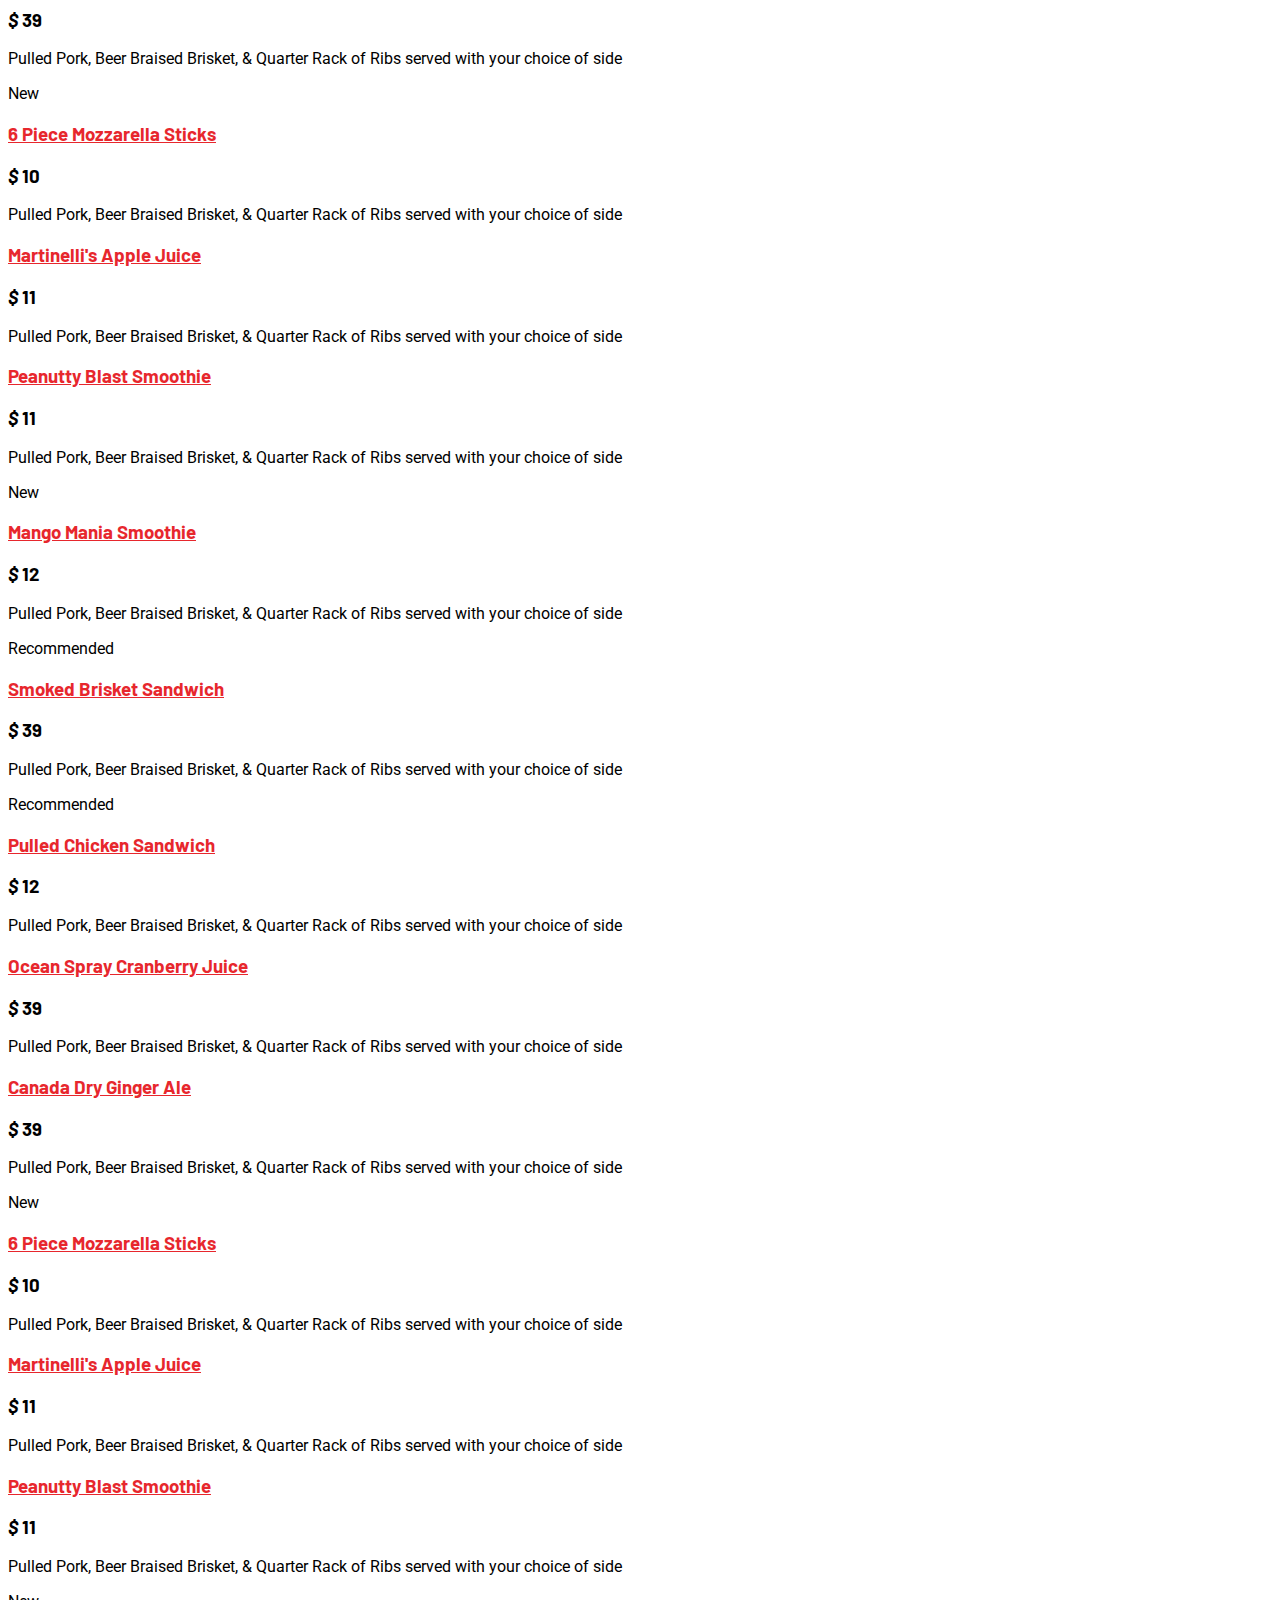
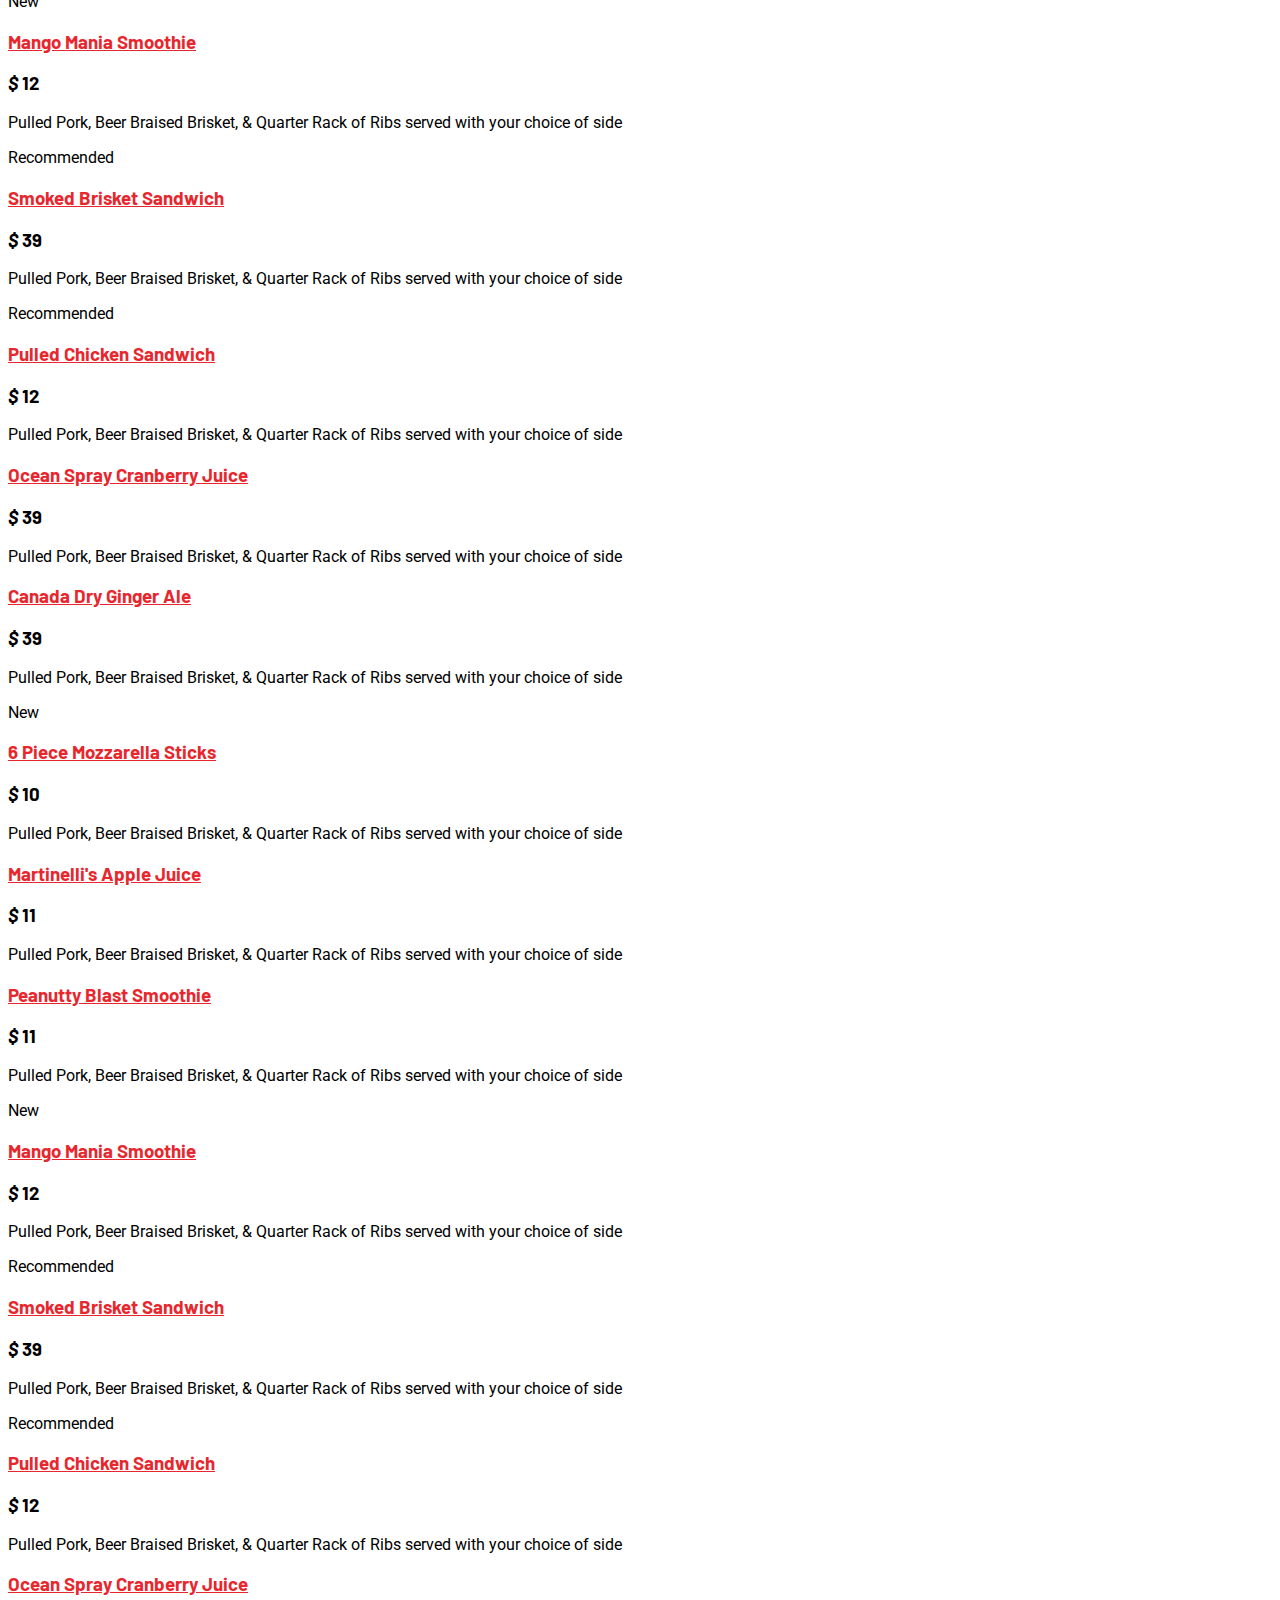
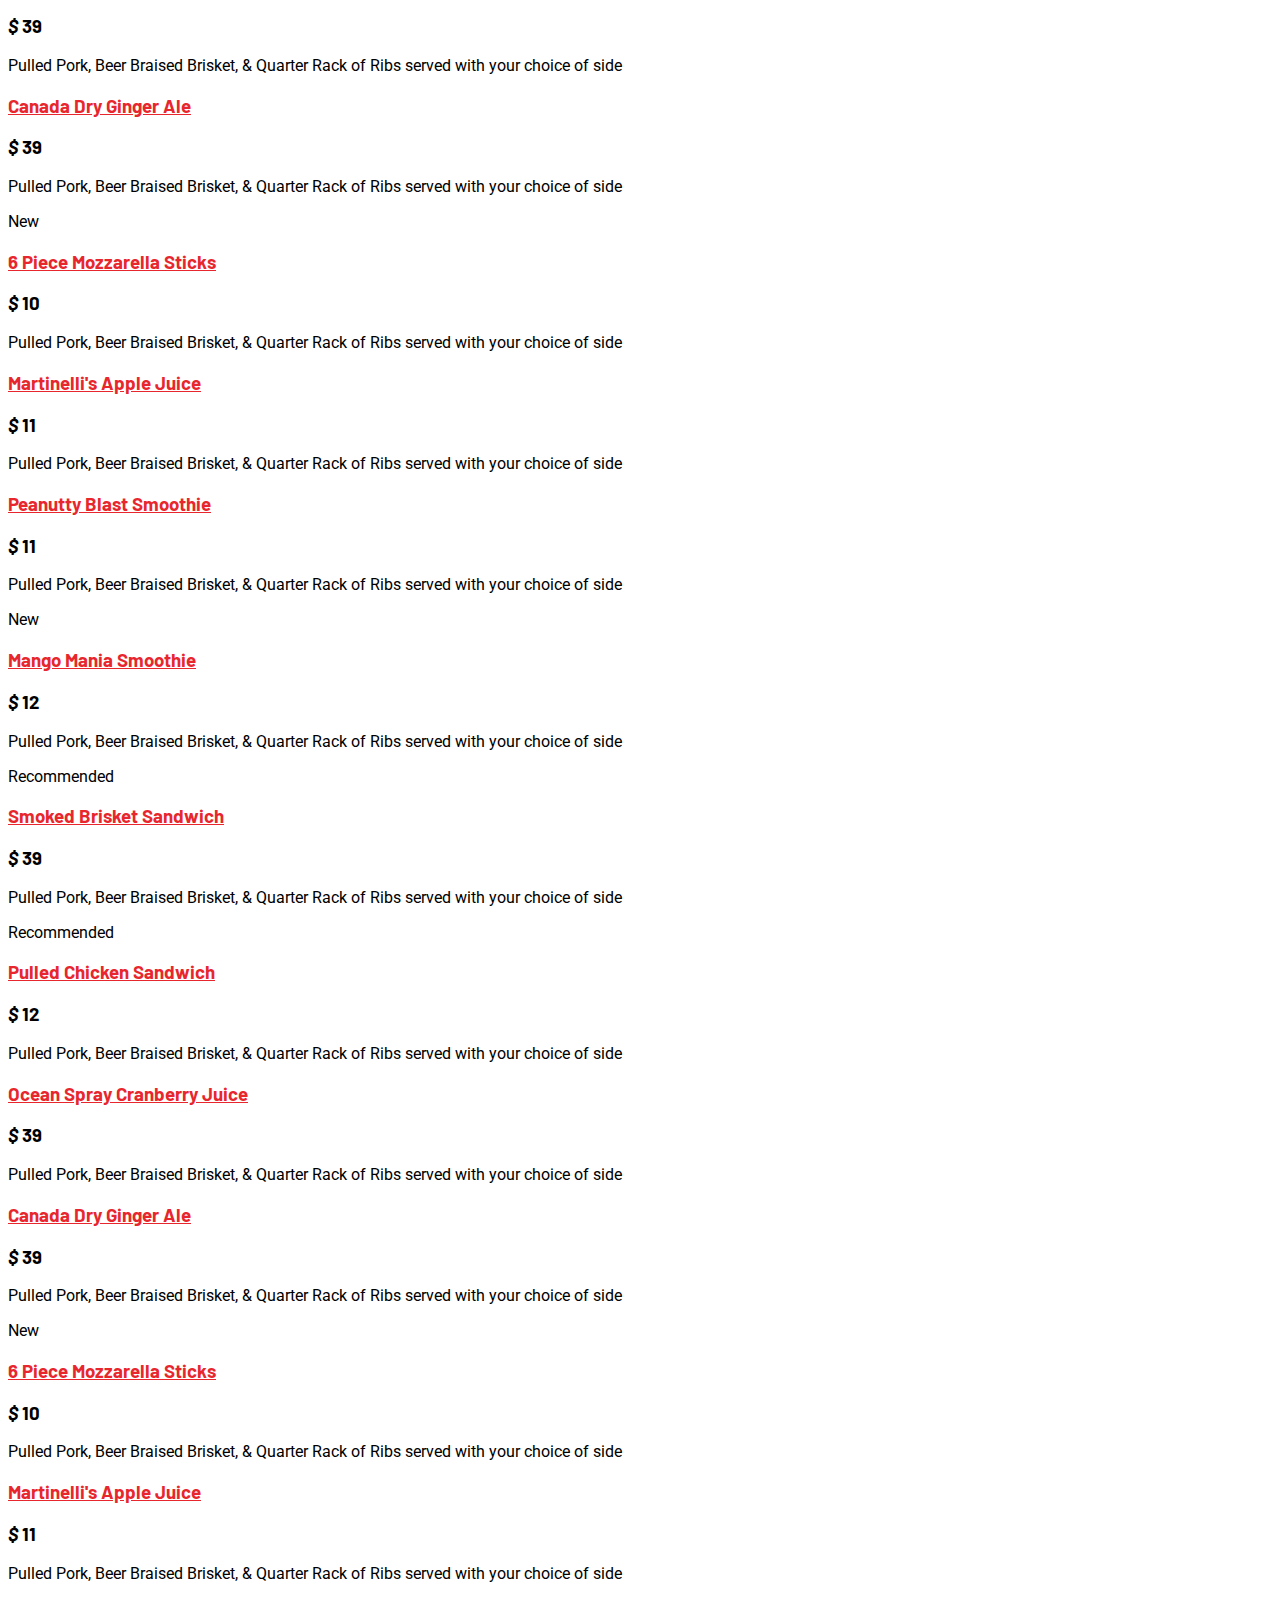
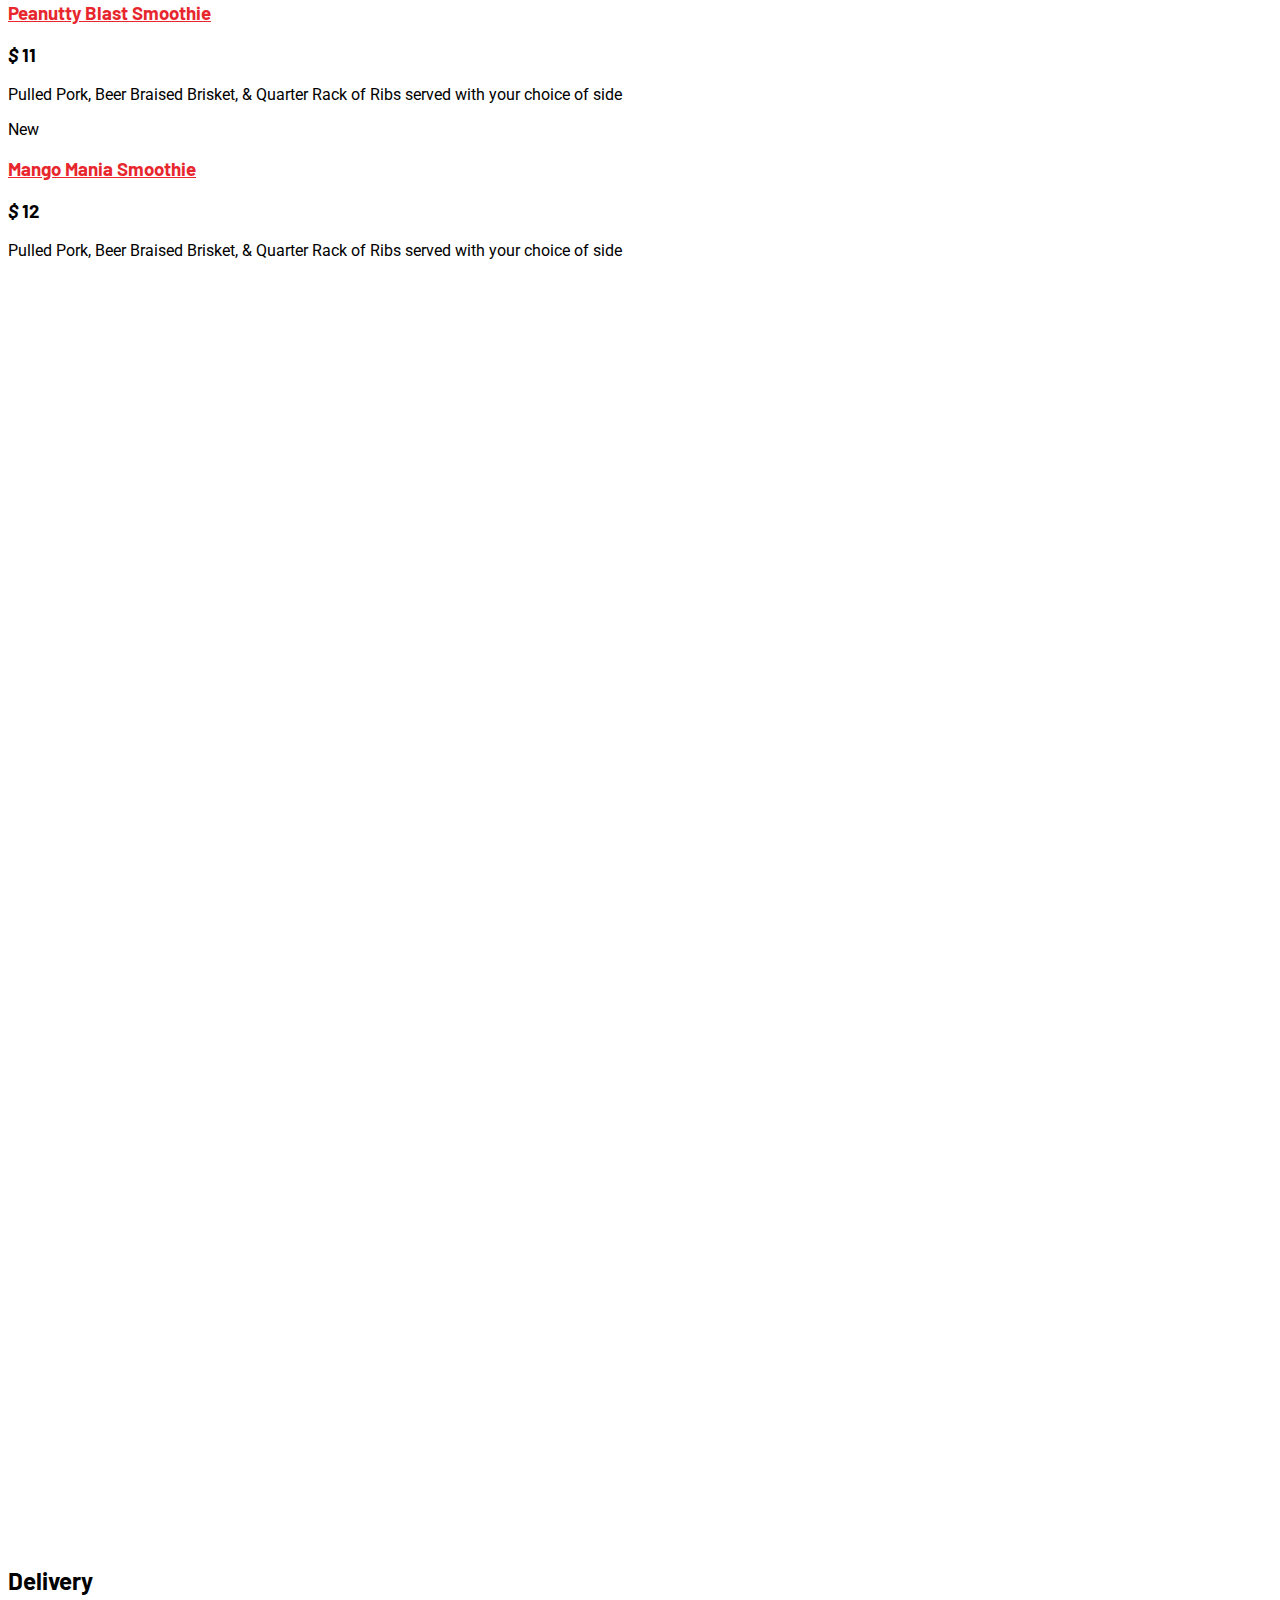
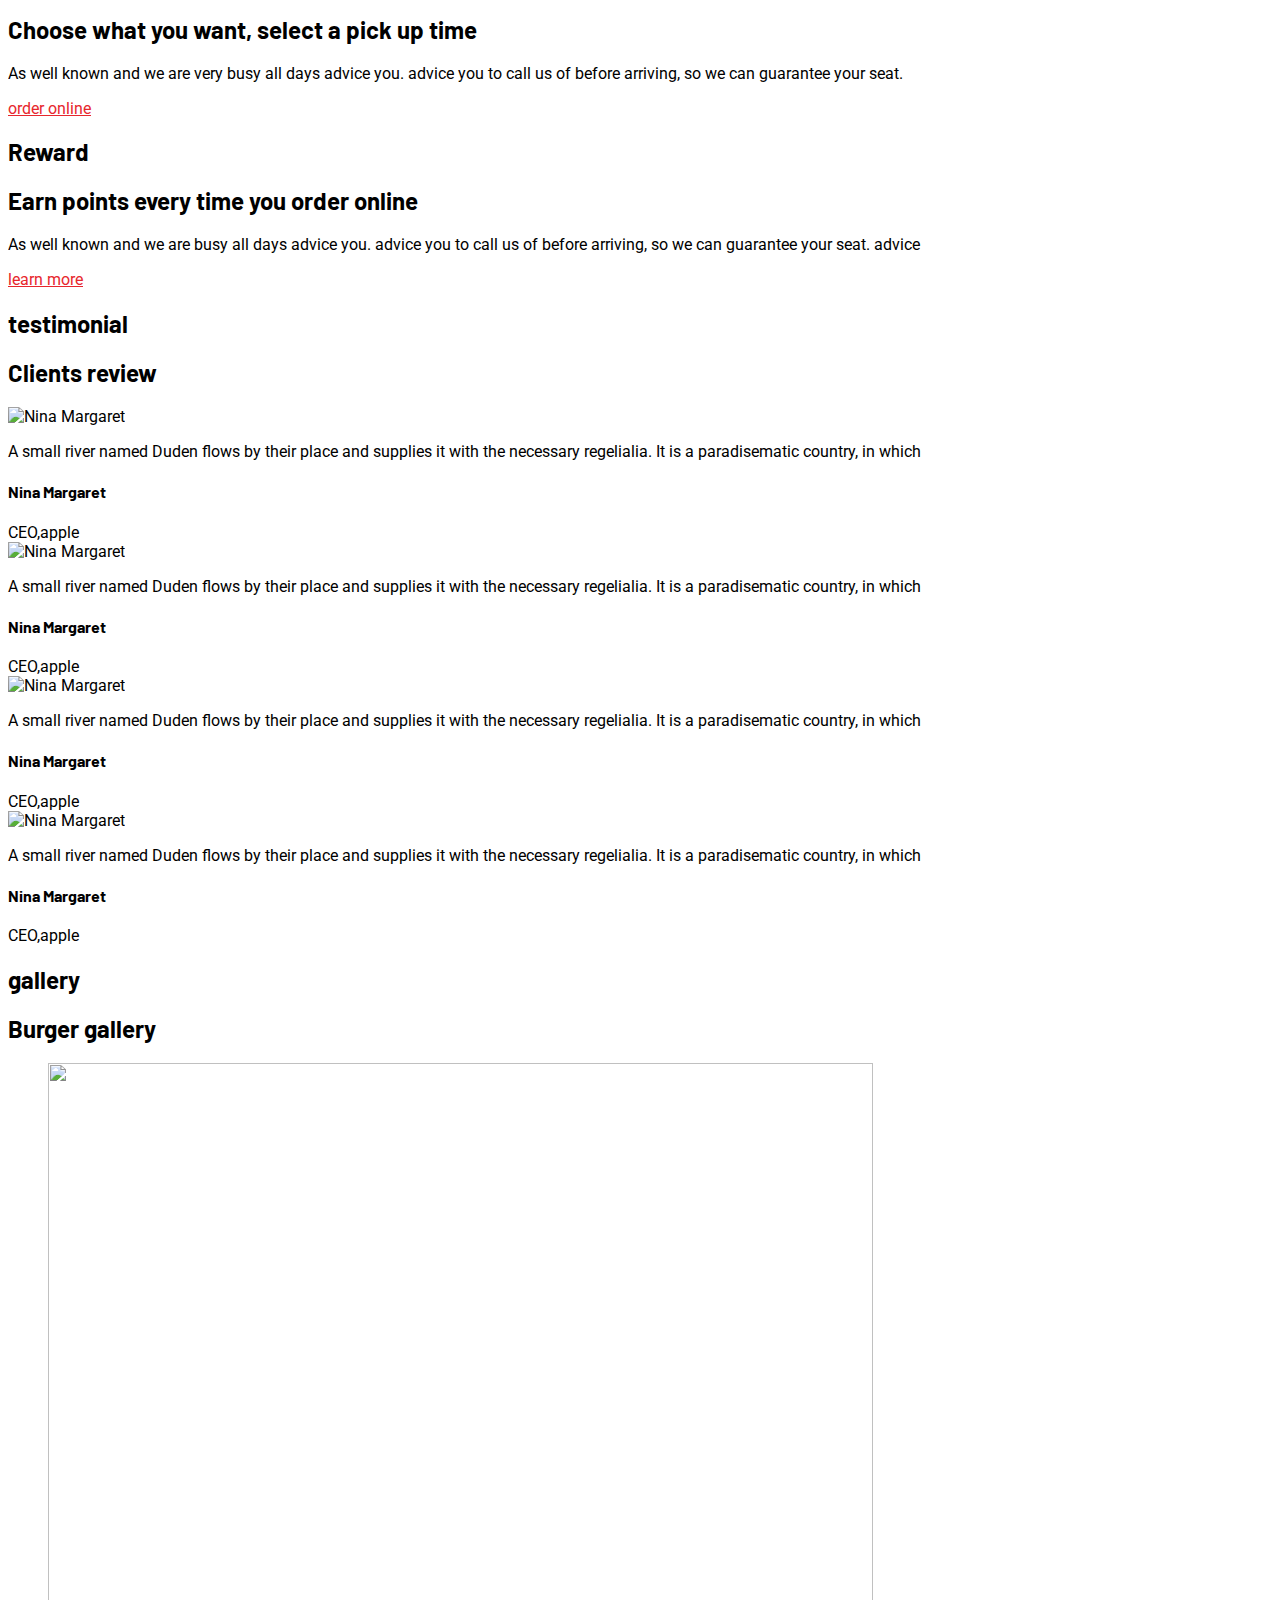
==== commit fe491993: "." ====
--- a/index.html
+++ b/index.html
@@ -1,1232 +1,3252 @@
 <!DOCTYPE html>
-<html lang="en">
-
-<head>
-
-    <!-- Basic -->
-    <meta charset="utf-8">
-    <meta http-equiv="X-UA-Compatible" content="IE=edge">
-
-    <!-- Mobile Metas -->
-    <meta name="viewport" content="width=device-width, maximum-scale=1, initial-scale=1, user-scalable=0">
-
-    <!-- Site Metas -->
-    <title>Aca las tortas</title>
-    <meta name="keywords" content="">
-    <meta name="description" content="">
-    <meta name="author" content="">
-
-
-    <!-- Site Icons -->
-    <link rel="shortcut icon" href="images/favicon.ico" type="image/x-icon" />
-    <link rel="apple-touch-icon" href="images/apple-touch-icon.png">
-
-    <!-- Bootstrap CSS -->
-    <link rel="stylesheet" href="css/bootstrap.min.css">
-    <!-- Site CSS -->
-    <link rel="stylesheet" href="css/style.css">
-    <!-- Responsive CSS -->
-    <link rel="stylesheet" href="css/responsive.css">
-    <!-- color -->
-    <link id="changeable-colors" rel="stylesheet" href="css/colors/orange.css" />
-
-    <!-- Modernizer -->
-    <script src="js/modernizer.js"></script>
-
-    <!--[if lt IE 9]>
-      <script src="https://oss.maxcdn.com/libs/html5shiv/3.7.0/html5shiv.js"></script>
-      <script src="https://oss.maxcdn.com/libs/respond.js/1.4.2/respond.min.js"></script>
-    <![endif]-->
-
-</head>
-
-<body>
-    <div id="loader">
-        <div id="status"></div>
-    </div>
-    <div id="site-header">
-        <header id="header" class="header-block-top">
-            <div class="container">
-                <div class="row">
-                    <div class="main-menu">
-                        <!-- navbar -->
-                        <nav class="navbar navbar-default" id="mainNav">
-                            <div class="navbar-header">
-                                <button type="button" class="navbar-toggle collapsed" data-toggle="collapse" data-target="#navbar" aria-expanded="false" aria-controls="navbar">
-                                    <span class="sr-only">Toggle navigation</span>
-                                    <span class="icon-bar"></span>
-                                    <span class="icon-bar"></span>
-                                    <span class="icon-bar"></span>
-                                </button>
-                                <div class="logo">
-                                    <a class="navbar-brand js-scroll-trigger logo-header" href="#">
-                                        <img src="images/logo.png" alt="">
-                                    </a>
-                                </div>
-                            </div>
-                            <div id="navbar" class="navbar-collapse collapse">
-                                <ul class="nav navbar-nav navbar-right">
-                                    <li class="active"><a href="#banner">Inicio</a></li>
-                                    <li><a href="#about">Acerca Nosotros</a></li>
-                                    <li><a href="#menu">Menu</a></li>
-                                    <li><a href="#our_team">Sucursales</a></li>
-                                    <li><a href="#gallery">Gallery</a></li>
-                                    <li><a href="#blog">Blog</a></li>
-                                    <li><a href="#pricing">pricing</a></li>
-                                    <li><a href="#reservation">Reservaion</a></li>
-                                    <li><a href="#footer">Contact us</a></li>
-                                </ul>
-                            </div>
-                            <!-- end nav-collapse -->
-                        </nav>
-                        <!-- end navbar -->
-                    </div>
-                </div>
-                <!-- end row -->
-            </div>
-            <!-- end container-fluid -->
-        </header>
-        <!-- end header -->
-    </div>
-	<!-- end site-header -->
+<html lang="en-US" class="" data-skin="light"> 
+
+    <head>
+        <meta charset="UTF-8">
+        <meta name="viewport" content="width=device-width, initial-scale=1, maximum-scale=1">
+		<title>Gloreya &#8211; Just another WordPress site</title><link rel="stylesheet" href="https://fonts.googleapis.com/css?family=Roboto%3A%2C400%2C700%2C900%7CBarlow%3A800%2C700%2C%2C400%2C900%7CBarlow%3A300%2C300i%2C400%2C400i%2C500%2C500i%2C600%2C600i%2C700%2C700i%2C800%2C800i%2C900%2C900i%7CRoboto%3A300%2C300i%2C400%2C400i%2C500%2C500i%2C700%2C700i%2C900%2C900i%7CRoboto%3A100%2C100italic%2C200%2C200italic%2C300%2C300italic%2C400%2C400italic%2C500%2C500italic%2C600%2C600italic%2C700%2C700italic%2C800%2C800italic%2C900%2C900italic%7CRoboto%20Slab%3A100%2C100italic%2C200%2C200italic%2C300%2C300italic%2C400%2C400italic%2C500%2C500italic%2C600%2C600italic%2C700%2C700italic%2C800%2C800italic%2C900%2C900italic%7CPermanent%20Marker%3A100%2C100italic%2C200%2C200italic%2C300%2C300italic%2C400%2C400italic%2C500%2C500italic%2C600%2C600italic%2C700%2C700italic%2C800%2C800italic%2C900%2C900italic%7CBarlow%3A100%2C100italic%2C200%2C200italic%2C300%2C300italic%2C400%2C400italic%2C500%2C500italic%2C600%2C600italic%2C700%2C700italic%2C800%2C800italic%2C900%2C900italic%7CBarlow%3A800%2C700%7CRoboto%3A400%2C500&#038;display=swap" />
+<meta name='robots' content='max-image-preview:large' />
+<link rel='dns-prefetch' href='//fonts.googleapis.com' />
+<link href='https://fonts.gstatic.com' crossorigin rel='preconnect' />
+<link rel="alternate" type="application/rss+xml" title="Gloreya &raquo; Feed" href="http://demo.themewinter.com/wp/gloreya/feed/" />
+<link rel="alternate" type="application/rss+xml" title="Gloreya &raquo; Comments Feed" href="http://demo.themewinter.com/wp/gloreya/comments/feed/" />
+<style type="text/css">
+img.wp-smiley,
+img.emoji {
+	display: inline !important;
+	border: none !important;
+	box-shadow: none !important;
+	height: 1em !important;
+	width: 1em !important;
+	margin: 0 .07em !important;
+	vertical-align: -0.1em !important;
+	background: none !important;
+	padding: 0 !important;
+}
+</style>
+	<link rel='stylesheet' id='wp-block-library-css'  href='http://demo.themewinter.com/wp/gloreya/wp-includes/css/dist/block-library/style.min.css?ver=5.7' type='text/css' media='all' />
+<link data-minify="1" rel='stylesheet' id='wc-block-vendors-style-css'  href='http://demo.themewinter.com/wp/gloreya/wp-content/cache/min/1/wp/gloreya/wp-content/plugins/woocommerce/packages/woocommerce-blocks/build/vendors-style.css?ver=1616415859' type='text/css' media='all' />
+<link data-minify="1" rel='stylesheet' id='wc-block-style-css'  href='http://demo.themewinter.com/wp/gloreya/wp-content/cache/min/1/wp/gloreya/wp-content/plugins/woocommerce/packages/woocommerce-blocks/build/style.css?ver=1616415859' type='text/css' media='all' />
+<link rel='stylesheet' id='wpc-block-style-css-css'  href='http://demo.themewinter.com/wp/gloreya/wp-content/plugins/wp-cafe/core/guten-block/dist/blocks.style.build.css' type='text/css' media='all' />
+<link data-minify="1" rel='stylesheet' id='contact-form-7-css'  href='http://demo.themewinter.com/wp/gloreya/wp-content/cache/min/1/wp/gloreya/wp-content/plugins/contact-form-7/includes/css/styles.css?ver=1616415859' type='text/css' media='all' />
+<link data-minify="1" rel='stylesheet' id='rs-plugin-settings-css'  href='http://demo.themewinter.com/wp/gloreya/wp-content/cache/min/1/wp/gloreya/wp-content/plugins/revslider/public/assets/css/rs6.css?ver=1616415859' type='text/css' media='all' />
+<style id='rs-plugin-settings-inline-css' type='text/css'>
+#rs-demo-id {}
+</style>
+<link data-minify="1" rel='stylesheet' id='woocommerce-layout-css'  href='http://demo.themewinter.com/wp/gloreya/wp-content/cache/min/1/wp/gloreya/wp-content/plugins/woocommerce/assets/css/woocommerce-layout.css?ver=1616415859' type='text/css' media='all' />
+<link data-minify="1" rel='stylesheet' id='woocommerce-smallscreen-css'  href='http://demo.themewinter.com/wp/gloreya/wp-content/cache/min/1/wp/gloreya/wp-content/plugins/woocommerce/assets/css/woocommerce-smallscreen.css?ver=1616415859' type='text/css' media='only screen and (max-width: 768px)' />
+<link data-minify="1" rel='stylesheet' id='woocommerce-general-css'  href='http://demo.themewinter.com/wp/gloreya/wp-content/cache/min/1/wp/gloreya/wp-content/plugins/woocommerce/assets/css/woocommerce.css?ver=1616415859' type='text/css' media='all' />
+<style id='woocommerce-inline-inline-css' type='text/css'>
+.woocommerce form .form-row .required { visibility: visible; }
+</style>
+<link rel='stylesheet' id='flatpicker-css'  href='http://demo.themewinter.com/wp/gloreya/wp-content/plugins/wp-cafe/assets/css/flatpickr.min.css?ver=1.3.1' type='text/css' media='all' />
+<link rel='stylesheet' id='jquery-timepicker-css'  href='http://demo.themewinter.com/wp/gloreya/wp-content/plugins/wp-cafe/assets/css/jquery.timepicker.min.css?ver=1.3.1' type='text/css' media='all' />
+<link data-minify="1" rel='stylesheet' id='wpc-icon-css'  href='http://demo.themewinter.com/wp/gloreya/wp-content/cache/min/1/wp/gloreya/wp-content/plugins/wp-cafe/assets/css/wpc-icon.css?ver=1616415859' type='text/css' media='all' />
+<link data-minify="1" rel='stylesheet' id='wpc-public-css'  href='http://demo.themewinter.com/wp/gloreya/wp-content/cache/min/1/wp/gloreya/wp-content/plugins/wp-cafe/assets/css/wpc-public.css?ver=1616415859' type='text/css' media='all' />
+<link data-minify="1" rel='stylesheet' id='elementskit-parallax-style-css'  href='http://demo.themewinter.com/wp/gloreya/wp-content/cache/min/1/wp/gloreya/wp-content/themes/gloreya/core/parallax/assets/css/style.css?ver=1616415859' type='text/css' media='all' />
+<link data-minify="1" rel='stylesheet' id='elementor-icons-css'  href='http://demo.themewinter.com/wp/gloreya/wp-content/cache/min/1/wp/gloreya/wp-content/plugins/elementor/assets/lib/eicons/css/elementor-icons.min.css?ver=1616415859' type='text/css' media='all' />
+<link rel='stylesheet' id='elementor-animations-css'  href='http://demo.themewinter.com/wp/gloreya/wp-content/plugins/elementor/assets/lib/animations/animations.min.css?ver=3.1.4' type='text/css' media='all' />
+<link rel='stylesheet' id='elementor-frontend-legacy-css'  href='http://demo.themewinter.com/wp/gloreya/wp-content/plugins/elementor/assets/css/frontend-legacy.min.css?ver=3.1.4' type='text/css' media='all' />
+<link rel='stylesheet' id='elementor-frontend-css'  href='http://demo.themewinter.com/wp/gloreya/wp-content/plugins/elementor/assets/css/frontend.min.css?ver=3.1.4' type='text/css' media='all' />
+<link data-minify="1" rel='stylesheet' id='elementor-post-1583-css'  href='http://demo.themewinter.com/wp/gloreya/wp-content/cache/min/1/wp/gloreya/wp-content/uploads/elementor/css/post-1583.css?ver=1616415859' type='text/css' media='all' />
+<link data-minify="1" rel='stylesheet' id='elementor-global-css'  href='http://demo.themewinter.com/wp/gloreya/wp-content/cache/min/1/wp/gloreya/wp-content/uploads/elementor/css/global.css?ver=1616415859' type='text/css' media='all' />
+<link data-minify="1" rel='stylesheet' id='elementor-post-33-css'  href='http://demo.themewinter.com/wp/gloreya/wp-content/cache/min/1/wp/gloreya/wp-content/uploads/elementor/css/post-33.css?ver=1616417607' type='text/css' media='all' />
+
+<link rel='stylesheet' id='bootstrap-min-css'  href='http://demo.themewinter.com/wp/gloreya/wp-content/themes/gloreya/assets/css/bootstrap.min.css?ver=2.0.2' type='text/css' media='all' />
+<link data-minify="1" rel='stylesheet' id='font-awesome-5-css'  href='http://demo.themewinter.com/wp/gloreya/wp-content/cache/min/1/wp/gloreya/wp-content/themes/gloreya/assets/css/font-awesome.css?ver=1616415859' type='text/css' media='all' />
+<link data-minify="1" rel='stylesheet' id='iconfont-css'  href='http://demo.themewinter.com/wp/gloreya/wp-content/cache/min/1/wp/gloreya/wp-content/themes/gloreya/assets/css/iconfont.css?ver=1616415859' type='text/css' media='all' />
+<link data-minify="1" rel='stylesheet' id='magnific-popup-css'  href='http://demo.themewinter.com/wp/gloreya/wp-content/cache/min/1/wp/gloreya/wp-content/themes/gloreya/assets/css/magnific-popup.css?ver=1616415859' type='text/css' media='all' />
+<link rel='stylesheet' id='owl-carousel-min-css'  href='http://demo.themewinter.com/wp/gloreya/wp-content/themes/gloreya/assets/css/owl.carousel.min.css?ver=2.0.2' type='text/css' media='all' />
+<link data-minify="1" rel='stylesheet' id='gloreya-woocommerce-css'  href='http://demo.themewinter.com/wp/gloreya/wp-content/cache/min/1/wp/gloreya/wp-content/themes/gloreya/assets/css/woocommerce.css?ver=1616415859' type='text/css' media='all' />
+<link data-minify="1" rel='stylesheet' id='gloreya-gutenberg-custom-css'  href='http://demo.themewinter.com/wp/gloreya/wp-content/cache/min/1/wp/gloreya/wp-content/themes/gloreya/assets/css/gutenberg-custom.css?ver=1616415859' type='text/css' media='all' />
+<link data-minify="1" rel='stylesheet' id='gloreya-style-css'  href='http://demo.themewinter.com/wp/gloreya/wp-content/cache/min/1/wp/gloreya/wp-content/themes/gloreya/assets/css/master.css?ver=1616415859' type='text/css' media='all' />
+<style id='gloreya-style-inline-css' type='text/css'>
+
+        body{ font-family:"Roboto";font-size:16px; }
+
+        h1{
+            font-family:"Barlow";font-weight:800;
+        }
+        h2{
+            font-family:"Barlow";font-weight:700; 
+        }
+        h3{ 
+            font-family:"Barlow";font-weight:700; 
+        }
+
+        h4{ 
+            font-family:"Barlow";font-weight:700;
+        }
+    
+       
+      
+
+        a, .post-meta span i, .entry-header .entry-title a:hover, .sidebar ul li a:hover{
+            color: #e7272d;
+        }
+
+        .entry-header .entry-title a,
+        .post .entry-header .entry-title a{
+            color: #222;
+        }
+     
+        body{
+            background-color: #fff;
+        }
+      
+     
+        .single-intro-text .count-number, .sticky.post .meta-featured-post,
+        .sidebar .widget .widget-title:before, .pagination li.active a, .pagination li:hover a,
+        .pagination li.active a:hover, .pagination li:hover a:hover,
+        .sidebar .widget.widget_search .input-group-btn,
+        .BackTo, .ticket-btn.btn:hover,
+        .woocommerce div.product form.cart .button,
+        .btn-primary,
+        .BackTo,
+        .header-book-btn .btn-primary,
+        .header .navbar-container .navbar-light .main-menu > li > a:before,
+        .header-transparent:before,
+         .header-transparent .header-cart .cart-link a sup,
+        .header-transparent .navSidebar-button, 
+        .owl-carousel .owl-dots .owl-dot.active,
+        .testimonial-carousel.owl-carousel.style4 .author-name:after,
+        .xs-review-box .xs-review .xs-btn,
+        .sidebar .widget-title:before,
+        .not-found .input-group-btn,
+        .ts-product-slider.owl-carousel .owl-nav .owl-prev:hover, .ts-product-slider.owl-carousel .owl-nav .owl-next:hover,
+        .woocommerce ul.products li.product .button,.woocommerce ul.products li.product .added_to_cart,
+        .woocommerce nav.woocommerce-pagination ul li a:focus, .woocommerce nav.woocommerce-pagination ul li a:hover, .woocommerce nav.woocommerce-pagination ul li span.current,
+        .woocommerce #respond input#submit.alt, .woocommerce a.button.alt, .woocommerce button.button.alt, .woocommerce input.button.alt,.sponsor-web-link a:hover i, .woocommerce .widget_price_filter .ui-slider .ui-slider-range,
+        .woocommerce span.onsale,
+        .navbar-light .navbar-toggler,
+        .ts-contact-form .form-group .btn-submit:hover,
+        .woocommerce table.cart td.actions button.button,
+        .woocommerce a.button, .woocommerce button.button.alt,
+        .faq .elementor-accordion .elementor-accordion-item .elementor-tab-title.elementor-active .elementor-accordion-icon,
+        .woocommerce ul.products li.product .added_to_cart:hover, .woocommerce #respond input#submit.alt:hover, .woocommerce a.button.alt:hover, .woocommerce button.button.alt:hover, .woocommerce input.button.alt:hover,.woocommerce .widget_price_filter .ui-slider .ui-slider-handle{
+            background: #db363b;
+        }
+
+
+        .btn-primary,
+        .sidebar .widget.widget_search .form-control:focus,
+        .not-found .form-control:focus,
+        .ts-contact-form .form-group .btn-submit:hover,
+        .woocommerce div.product .woocommerce-tabs ul.tabs li.active{
+            border-color: #e7272d;
+        }
+
+      
+
+        .copyright .footer-social li a i:hover,
+        .copyright .copyright-text a,
+        .header .navbar-container .navbar-light .main-menu li a:hover,
+        .header .navbar-container .navbar-light .main-menu li.active > a,
+        .post .entry-header .entry-title a:hover,
+        a:hover,
+        .ts-footer .footer-menu li a:hover,
+        .tag-lists a:hover, .tagcloud a:hover,
+        .post-navigation span:hover, .post-navigation h3:hover,
+        #rev_slider_4_1  .gloreya .tp-bullet.selected:after,
+        #rev_slider_4_1 .gloreya.tparrows::before,
+        .woocommerce ul.products li.product .woocommerce-loop-product__title:hover{
+            color: #e7272d;
+        }
+
+        .footer-widget p strong a,
+        .nav-classic-transparent.header .navbar-container .navbar-light .main-menu li a:hover{
+            color: #ffe119;
+
+        }
+
+        .header-book-btn .btn-primary:hover,
+        .btn-primary:hover,
+        .xs-review-box .xs-review .xs-btn:hover,
+        .nav-classic-transparent .header-cart .cart-link a sup{
+            background: #ffe119;
+        }
+        .header-book-btn .btn-primary:hover,
+        .btn-primary:hover{
+            border-color: #ffe119;
+        }
+
+        
+
+        
+         .header-book-btn .btn-primary{
+            background: #e7272d;
+            border-color: #e7272d;
+        }
+         
+         .header-book-btn .btn-primary{
+            color: #fff;
+        }
+         
+            .header .navbar-container .navbar-light .main-menu > li > a,
+            .header-transparent .header-nav-right-info li{
+             font-family:"Barlow";font-size:14px;font-weight:700;
+         }
+
+        .ts-footer{
+            background-color: #1b1b1b;
+            padding-top:80px;
+            background-image:url(//demo.themewinter.com/wp/gloreya/wp-content/uploads/2019/10/footer_bg.png);;
+            background-repeat: no-repeat;
+            background-size: cover;
+        }
+        
+        
+
+      .copyright .copyright-text{
+         color: #aaa;
+      }
+
+     
+</style>
+
+<link data-minify="1" rel='stylesheet' id='elementor-icons-shared-1-css'  href='http://demo.themewinter.com/wp/gloreya/wp-content/cache/min/1/wp/gloreya/wp-content/themes/gloreya/assets/css/iconfont.css?ver=1616415859' type='text/css' media='all' />
+<link data-minify="1" rel='stylesheet' id='elementor-icons-icon-gloreya-css'  href='http://demo.themewinter.com/wp/gloreya/wp-content/cache/min/1/wp/gloreya/wp-content/themes/gloreya/assets/css/iconfont.css?ver=1616415859' type='text/css' media='all' />
+<script type='text/javascript' src='http://demo.themewinter.com/wp/gloreya/wp-includes/js/jquery/jquery.min.js?ver=3.5.1' id='jquery-core-js'></script>
+<script type='text/javascript' src='http://demo.themewinter.com/wp/gloreya/wp-includes/js/jquery/jquery-migrate.min.js?ver=3.3.2' id='jquery-migrate-js'></script>
+<script type='text/javascript' src='http://demo.themewinter.com/wp/gloreya/wp-content/plugins/revslider/public/assets/js/revolution.tools.min.js?ver=6.0' id='tp-tools-js'></script>
+<script type='text/javascript' src='http://demo.themewinter.com/wp/gloreya/wp-content/plugins/revslider/public/assets/js/rs6.min.js?ver=6.1.0' id='revmin-js'></script>
+<script type='text/javascript' src='http://demo.themewinter.com/wp/gloreya/wp-content/themes/gloreya/core/parallax/assets/js/jarallax.js?ver=2.0.2' id='jarallax-js'></script>
+<link rel="https://api.w.org/" href="http://demo.themewinter.com/wp/gloreya/wp-json/" /><link rel="alternate" type="application/json" href="http://demo.themewinter.com/wp/gloreya/wp-json/wp/v2/pages/33" /><link rel="EditURI" type="application/rsd+xml" title="RSD" href="http://demo.themewinter.com/wp/gloreya/xmlrpc.php?rsd" />
+<link rel="wlwmanifest" type="application/wlwmanifest+xml" href="http://demo.themewinter.com/wp/gloreya/wp-includes/wlwmanifest.xml" /> 
+<meta name="generator" content="WordPress 5.7" />
+<meta name="generator" content="WooCommerce 5.1.0" />
+<link rel="canonical" href="http://demo.themewinter.com/wp/gloreya/" />
+<link rel='shortlink' href='http://demo.themewinter.com/wp/gloreya/' />
+<link rel="alternate" type="application/json+oembed" href="http://demo.themewinter.com/wp/gloreya/wp-json/oembed/1.0/embed?url=http%3A%2F%2Fdemo.themewinter.com%2Fwp%2Fgloreya%2F" />
+<link rel="alternate" type="text/xml+oembed" href="http://demo.themewinter.com/wp/gloreya/wp-json/oembed/1.0/embed?url=http%3A%2F%2Fdemo.themewinter.com%2Fwp%2Fgloreya%2F&#038;format=xml" />
+
+
+
+
+
+<link href="https://fonts.googleapis.com/icon?family=Material+Icons" rel="stylesheet">
+
+<link rel="stylesheet" href="https://use.fontawesome.com/releases/v5.7.0/css/all.css" integrity="sha384-lZN37f5QGtY3VHgisS14W3ExzMWZxybE1SJSEsQp9S+oqd12jhcu+A56Ebc1zFSJ" crossorigin="anonymous">
+
+
+
+
+
+<!-- <ul class="wpc_cart_block"><a href="#" class="wpc_cart_icon">
+        <i class="wpcafe-cart_icon"></i>
+        <sup class="basket-item-count" style="display: inline-block;">
+            <span class="cart-items-count count" id="wpc-mini-cart-count">
+            </span>
+        </sup>
+    </a>
+    <li class="wpc-menu-mini-cart wpc_background_color">
+        <div class="widget_shopping_cart_content">
+            
+
+	<p class="woocommerce-mini-cart__empty-message">No products in the cart.</p>
+
+
+        </div>
+    </li>
+</ul> -->
+			<script type="text/javascript">
+				var elementskit_module_parallax_url = "http://demo.themewinter.com/wp/gloreya/wp-content/themes/gloreya/core/parallax/"
+			</script>
+			<noscript><style>.woocommerce-product-gallery{ opacity: 1 !important; }</style></noscript>
+	<style type="text/css">.recentcomments a{display:inline !important;padding:0 !important;margin:0 !important;}</style><meta name="generator" content="Powered by Slider Revolution 6.1.0 - responsive, Mobile-Friendly Slider Plugin for WordPress with comfortable drag and drop interface." />
+<script type="text/javascript">function setREVStartSize(a){try{var b,c=document.getElementById(a.c).parentNode.offsetWidth;if(c=0===c||isNaN(c)?window.innerWidth:c,a.tabw=void 0===a.tabw?0:parseInt(a.tabw),a.thumbw=void 0===a.thumbw?0:parseInt(a.thumbw),a.tabh=void 0===a.tabh?0:parseInt(a.tabh),a.thumbh=void 0===a.thumbh?0:parseInt(a.thumbh),a.tabhide=void 0===a.tabhide?0:parseInt(a.tabhide),a.thumbhide=void 0===a.thumbhide?0:parseInt(a.thumbhide),a.mh=void 0===a.mh||""==a.mh?0:a.mh,"fullscreen"===a.layout||"fullscreen"===a.l)b=Math.max(a.mh,window.innerHeight);else{for(var d in a.gw=Array.isArray(a.gw)?a.gw:[a.gw],a.rl)(void 0===a.gw[d]||0===a.gw[d])&&(a.gw[d]=a.gw[d-1]);for(var d in a.gh=void 0===a.el||""===a.el||Array.isArray(a.el)&&0==a.el.length?a.gh:a.el,a.gh=Array.isArray(a.gh)?a.gh:[a.gh],a.rl)(void 0===a.gh[d]||0===a.gh[d])&&(a.gh[d]=a.gh[d-1]);var e,f=Array(a.rl.length),g=0;for(var d in a.tabw=a.tabhide>=c?0:a.tabw,a.thumbw=a.thumbhide>=c?0:a.thumbw,a.tabh=a.tabhide>=c?0:a.tabh,a.thumbh=a.thumbhide>=c?0:a.thumbh,a.rl)f[d]=a.rl[d]<window.innerWidth?0:a.rl[d];for(var d in e=f[0],f)e>f[d]&&0<f[d]&&(e=f[d],g=d);var h=c>a.gw[g]+a.tabw+a.thumbw?1:(c-(a.tabw+a.thumbw))/a.gw[g];b=a.gh[g]*h+(a.tabh+a.thumbh)}void 0===window.rs_init_css&&(window.rs_init_css=document.head.appendChild(document.createElement("style"))),document.getElementById(a.c).height=b,window.rs_init_css.innerHTML+="#"+a.c+"_wrapper { height: "+b+"px }"}catch(a){console.log("Failure at Presize of Slider:"+a)}};</script>
+		<style type="text/css" id="wp-custom-css">
+			
+.menu-block .inner-box .text {
+    padding-right: 50px;
+}
+
+.intro-content-section{
+	overflow: hidden;
+}
+ .subtitle{
+	 position: relative;
+}
+.subtitle::after{
+	width: 100px;
+	height: 2px;
+	background: #e7272d;
+	right: 0;
+	margin-left: 30px;
+	content: '';
+	display: inline-block;
+	vertical-align: middle;
+}
+
+.gallery-spacing-custom .elementor-image-gallery .gallery-icon {
+    position: relative;
+}		</style>
+		    </head>
+
+    <body class="home page-template page-template-template page-template-homepage-template page-template-templatehomepage-template-php page page-id-33 theme-gloreya woocommerce-no-js sidebar-active sidebar-class elementor-default elementor-kit-1583 elementor-page elementor-page-33">
+
 	
-    <div id="banner" class="banner full-screen-mode parallax">
-        <div class="container pr">
-            <div class="col-lg-12 col-md-12 col-sm-12 col-xs-12">
-                <div class="banner-static">
-                    <div class="banner-text">
-                        <div class="banner-cell">
-                            <h1>Aca las tortas <span class="typer" id="some-id" data-delay="200" data-delim=":" data-words="Sabor:Familia:Costosas" data-colors="red"></span><span class="cursor" data-cursorDisplay="_" data-owner="some-id"></span></h1>
-                            <h2>Otro text </h2>
-                            <p>Un parrafo de texto</p>
-                            <div class="book-btn">
-                                <a href="#reservation" class="table-btn hvr-underline-from-center">Reservaciones</a>
-                            </div>
-                            <a href="#about">
-                                <div class="mouse"></div>
-                            </a>
-                        </div>
-                        <!-- end banner-cell -->
-                    </div>
-                    <!-- end banner-text -->
-                </div>
-                <!-- end banner-static -->
-            </div>
-            <!-- end col -->
-        </div>
-        <!-- end container -->
-    </div>
-    <!-- end banner -->
-
-    <div id="about" class="about-main pad-top-100 pad-bottom-100">
+<!-- header nav start-->
+
+<header id="header" class="header header-transparent navbar-sticky   "> 
+    <!-- --offcanvas-yes  -->
+    <div class="navbar-container">
         <div class="container">
             <div class="row">
-                <div class="col-lg-6 col-md-6 col-sm-12 col-xs-12">
-                    <div class="wow fadeIn" data-wow-duration="1s" data-wow-delay="0.1s">
-                        <h2 class="block-title"> Nuestra Historia </h2>
-                        <h3>IT STARTED, QUITE SIMPLY, LIKE THIS...</h3>
-                        <p> Lorem ipsum dolor sit amet, consectetur adipiscing elit, sed do eiusm incididunt ut labore et dolore magna aliqua. Ut enim ad minim venia, nostrud exercitation ullamco. </p>
-
-                        <p> Aenean commodo ligula eget dolor aenean massa. Cum sociis nat penatibu set magnis dis parturient montes, nascetur ridiculus mus. quam felisorat, ultricies nec, Aenean commodo ligula eget dolor penatibu set magnis is parturient montes, nascetur ridiculus mus. quam felisorat, ultricies nec, pellentesque eu, pretium quis, sem. quat massa quis enim. Donec vitae sapien ut libero venenatis fauci Nullam quis ante. Etiam sit amet rci eget eros. </p>
-
-                        <p> Lorem ipsum dolor sit amet, consectetur adipiscing elit, sed do eiusm incididunt ut labore et dolore magna aliqua. Ut enim ad minim venia, nostrud exercitation ullamco. </p>
-                    </div>
+                <div class="col-lg-5 align-self-center">
+
+                    <nav class="navbar navbar-expand-lg navbar-light">
+                        <a class="navbar-brand d-none" href="http://demo.themewinter.com/wp/gloreya/">
+                            <img src="http://demo.themewinter.com/wp/gloreya/wp-content/themes/gloreya/assets/images/logo/logo.png" alt="Gloreya">
+                        </a>
+                        <button class="navbar-toggler" type="button" data-toggle="collapse" data-target="#primary-nav"
+                            aria-controls="primary-nav" aria-expanded="false" aria-label="Toggle navigation">
+                            <span class="navbar-toggler-icon"><i class="icon icon-menu"></i></span>
+                        </button>
+                           
+
+                        <div id="primary-nav" class="collapse navbar-collapse">
+                            <ul id="main-menu" class="navbar-nav  main-menu">
+                                <li id="menu-item-1020" class="menu-item menu-item-type-post_type menu-item-object-page menu-item-home current-menu-item page_item page-item-33 current_page_item current-menu-ancestor current-menu-parent current_page_parent current_page_ancestor menu-item-has-children menu-item-1020 nav-item dropdown active">
+                                    <a href="http://demo.themewinter.com/wp/gloreya/" class="nav-link  active" data-toggle="dropdown"> Home </a>
+
+                                    <!-- menu-down.s. -->
+                                    <!-- dropdown-toggle -->
+
+                                    <ul class="dropdown-menu">
+                                        <li id="menu-item-928" class="menu-item menu-item-type-post_type menu-item-object-page menu-item-home current-menu-item page_item page-item-33 current_page_item menu-item-928 nav-item active">
+                                        <a href="http://demo.themewinter.com/wp/gloreya/" class=" dropdown-item active">Home 1</a>	
+                                        <li id="menu-item-1019" class="menu-item menu-item-type-post_type menu-item-object-page menu-item-1019 nav-item">
+                                        <a href="http://demo.themewinter.com/wp/gloreya/home-2/" class=" dropdown-item">Home 2</a>	
+                                        <li id="menu-item-1395" class="menu-item menu-item-type-custom menu-item-object-custom menu-item-1395 nav-item">
+                                        <a href="http://demo.themewinter.com/wp/gloreya/home-green/" class=" dropdown-item">Home 3</a>
+                                    </ul>
+                                </li>
+                                <li id="menu-item-1021" class="menu-item menu-item-type-post_type menu-item-object-page menu-item-1021 nav-item">
+                                    <a href="http://demo.themewinter.com/wp/gloreya/menu/" class="nav-link">Menu</a></li>
+                                <li id="menu-item-1022" class="menu-item menu-item-type-custom menu-item-object-custom menu-item-has-children menu-item-1022 nav-item dropdown">
+                                    <a href="#" class="nav-link dropdown-toggle" data-toggle="dropdown">Pages</a>
+                                    <ul class="dropdown-menu">
+                                        <li id="menu-item-927" class="menu-item menu-item-type-post_type menu-item-object-page menu-item-927 nav-item">
+                                            <a href="http://demo.themewinter.com/wp/gloreya/about-us/" class=" dropdown-item">About us</a>	
+                                        <li id="menu-item-926" class="menu-item menu-item-type-post_type menu-item-object-page menu-item-926 nav-item">
+                                            <a href="http://demo.themewinter.com/wp/gloreya/team/" class=" dropdown-item">Team</a>	
+                                        <li id="menu-item-1028" class="menu-item menu-item-type-custom menu-item-object-custom menu-item-has-children menu-item-1028 nav-item dropdown">
+                                            <a href="#" class=" dropdown-item">Blog</a>
+                                        <ul class="dropdown-menu">
+                                            <li id="menu-item-1026" class="menu-item menu-item-type-post_type menu-item-object-page menu-item-1026 nav-item">
+                                                <a href="http://demo.themewinter.com/wp/gloreya/blog/" class=" dropdown-item">Blog</a>		
+                                            <li id="menu-item-1027" class="menu-item menu-item-type-post_type menu-item-object-post menu-item-1027 nav-item">
+                                                <a href="http://demo.themewinter.com/wp/gloreya/2019/10/10/labor-depar-rules-pro-as-tweaks-overtime/" class=" dropdown-item">Blog Details</a>	
+                                        </ul>
+                                        <li id="menu-item-1024" class="menu-item menu-item-type-post_type menu-item-object-page menu-item-1024 nav-item">
+                                            <a href="http://demo.themewinter.com/wp/gloreya/testimonial/" class=" dropdown-item">Testimonial</a>	
+                                        <li id="menu-item-1023" class="menu-item menu-item-type-post_type menu-item-object-page menu-item-1023 nav-item"></li>
+                                            <a href="http://demo.themewinter.com/wp/gloreya/gallery/" class=" dropdown-item">Gallery</a>	
+                                        <li id="menu-item-925" class="menu-item menu-item-type-post_type menu-item-object-page menu-item-925 nav-item">
+                                            <a href="http://demo.themewinter.com/wp/gloreya/faq/" class=" dropdown-item">Faq</a>	
+                                        <li id="menu-item-1025" class="menu-item menu-item-type-custom menu-item-object-custom menu-item-1025 nav-item">
+                                            <a href="http://demo.themewinter.com/wp/gloreya/404" class=" dropdown-item">404</a>
+                                    </ul>
+                                </li>
+                                <li id="menu-item-1032" class="menu-item menu-item-type-post_type menu-item-object-page menu-item-has-children menu-item-1032 nav-item dropdown">
+                                    <a href="http://demo.themewinter.com/wp/gloreya/shop/" class="nav-link dropdown-toggle" data-toggle="dropdown">Shop</a>
+                                    <ul class="dropdown-menu">
+                                        <li id="menu-item-1180" class="menu-item menu-item-type-post_type menu-item-object-page menu-item-1180 nav-item">
+                                            <a href="http://demo.themewinter.com/wp/gloreya/shop/" class=" dropdown-item">Shop</a>	
+                                        <li id="menu-item-1183" class="menu-item menu-item-type-post_type menu-item-object-product menu-item-1183 nav-item">
+                                            <a href="http://demo.themewinter.com/wp/gloreya/product/baked-beer-pizza-copy/" class=" dropdown-item">Shop Details</a>
+                                    </ul>
+                                </li>
+                                <li   li id="menu-item-924" class="menu-item menu-item-type-post_type menu-item-object-page menu-item-924 nav-item"><a href="http://demo.themewinter.com/wp/gloreya/contact/" class="nav-link">Contact</a></li>
+                            </ul>
+                        </div>
+
+                        
+                    </nav>
+                  
                 </div>
-                <!-- end col -->
-                <div class="col-lg-6 col-md-6 col-sm-12 col-xs-12">
-                    <div class="wow fadeIn" data-wow-duration="1s" data-wow-delay="0.1s">
-                        <div class="about-images">
-                            <img class="about-main" src="images/about-main.jpg" alt="About Main Image">
-                            <img class="about-inset" src="images/about-inset.jpg" alt="About Inset Image">
-                        </div>
-                    </div>
+                  <div class="col-lg-2">
+                     <div class="nav-logo text-center">
+                        <a class="logo" href="http://demo.themewinter.com/wp/gloreya/">
+                              <img src="http://demo.themewinter.com/wp/gloreya/wp-content/themes/gloreya/assets/images/logo/logo.png" alt="Gloreya">
+                           </a>
+                     </div>
+                  </div>
+               
+               </div>
+              
+            </div>
+        </div> 
+
+</header>
+
+<div class="xs-sidebar-group info-group">
+    <div class="xs-overlay xs-bg-black"></div>
+    <div class="xs-sidebar-widget">
+        <div class="sidebar-widget-container">
+            <div class="widget-heading">
+                <a href="#" class="close-side-widget">
+                <i class="icon icon-cross"></i>
+                </a>
+            </div>
+            <div class="sidebar-textwidget">
+                <div class="sidebar-logo-wraper">
+                    <a class="navbar-brand" href="http://demo.themewinter.com/wp/gloreya/">                        <img src="//demo.themewinter.com/wp/gloreya/wp-content/uploads/2019/10/ingredient_image-min.png" alt="Gloreya">
+                     </a>
                 </div>
-                <!-- end col -->
+                <div class="off-canvas-desc">
+                     Lorem Ipsn gravida nibh vel velit auctor aliquet.Aenean sollicitudin, lorem quis bibendum auci elit consequat ipsutis sem nibh id elit lorem quis bibendum elit.                </div>
+                
+ 
+
+                <ul class="sideabr-list-widget">
+                                    <li>
+                        <div class="media">
+                                                         <div class="d-flex">
+                                <i class="fa fa-envelope"></i>
+                              </div>
+                                                          <div class="media-body">
+                                <span>gloreya@admin.com</span>
+                            </div>
+                        </div>
+                    </li>
+                      
+                                    <li>
+                        <div class="media">
+                                                         <div class="d-flex">
+                                <i class="fa fa-phone"></i>
+                              </div>
+                                                          <div class="media-body">
+                                <span>+01145928421</span>
+                            </div>
+                        </div>
+                    </li>
+                                
+                 
+                </ul>
+
+                                  <ul class="social-list version-2">
+                                          <li class="ts-facebook">
+                           <a title="facebook" href="#">
+                            <i class="fa fa-facebook"></i>
+                           </a>
+                        </li>
+                                          <li class="ts-twitter">
+                           <a title="Twitter" href="#">
+                            <i class="fa fa-twitter"></i>
+                           </a>
+                        </li>
+                                          <li class="ts-linkedin">
+                           <a title="Linkedin" href="#">
+                            <i class="fa fa-linkedin"></i>
+                           </a>
+                        </li>
+                                          <li class="ts-youtube-play">
+                           <a title="youtube" href="#">
+                            <i class="fa fa-youtube-play"></i>
+                           </a>
+                        </li>
+                                             </ul>
+               
             </div>
-            <!-- end row -->
         </div>
-        <!-- end container -->
     </div>
-
-    <div class="special-menu pad-top-100 parallax">
-        <div class="container">
-            <div class="row">
-                <div class="col-lg-12 col-md-12 col-sm-12 col-xs-12">
-                    <div class="wow fadeIn" data-wow-duration="1s" data-wow-delay="0.1s">
-                        <h2 class="block-title color-white text-center"> Today's Special </h2>
-                        <h5 class="title-caption text-center"> Lorem ipsum dolor sit amet, consectetur adipiscing elit, sed do eiusm incididunt ut labore et dolore magna aliqua. Ut enim ad minim venia,nostrud exercitation ullamco. </h5>
-                    </div>
-                    <div class="special-box">
-                        <div id="owl-demo">
-                            <div class="item item-type-zoom">
-                                <a href="#" class="item-hover">
-                                    <div class="item-info">
-                                        <div class="headline">
-                                            SALMON STEAK
-                                            <div class="line"></div>
-                                            <div class="dit-line">Lorem ipsum dolor sit amet, consectetur adip aliqua. Ut enim ad minim venia.</div>
-                                        </div>
-                                    </div>
-                                </a>
-                                <div class="item-img">
-                                    <img src="images/special-menu-1.jpg" alt="sp-menu">
-                                </div>
-                            </div>
-                            <div class="item item-type-zoom">
-                                <a href="#" class="item-hover">
-                                    <div class="item-info">
-                                        <div class="headline">
-                                            ITALIAN PIZZA
-                                            <div class="line"></div>
-                                            <div class="dit-line">Lorem ipsum dolor sit amet, consectetur adip aliqua. Ut enim ad minim venia.</div>
-                                        </div>
-                                    </div>
-                                </a>
-                                <div class="item-img">
-                                    <img src="images/special-menu-2.jpg" alt="sp-menu">
-                                </div>
-                            </div>
-                            <div class="item item-type-zoom">
-                                <a href="#" class="item-hover">
-                                    <div class="item-info">
-                                        <div class="headline">
-                                            VEG. ROLL
-                                            <div class="line"></div>
-                                            <div class="dit-line">Lorem ipsum dolor sit amet, consectetur adip aliqua. Ut enim ad minim venia.</div>
-                                        </div>
-                                    </div>
-                                </a>
-                                <div class="item-img">
-                                    <img src="images/special-menu-3.jpg" alt="sp-menu">
-                                </div>
-                            </div>
-                            <div class="item item-type-zoom">
-                                <a href="#" class="item-hover">
-                                    <div class="item-info">
-                                        <div class="headline">
-                                            SALMON STEAK
-                                            <div class="line"></div>
-                                            <div class="dit-line">Lorem ipsum dolor sit amet, consectetur adip aliqua. Ut enim ad minim venia.</div>
-                                        </div>
-                                    </div>
-                                </a>
-                                <div class="item-img">
-                                    <img src="images/special-menu-1.jpg" alt="sp-menu">
-                                </div>
-                            </div>
-                            <div class="item item-type-zoom">
-                                <a href="#" class="item-hover">
-                                    <div class="item-info">
-                                        <div class="headline">
-                                            VEG. ROLL
-                                            <div class="line"></div>
-                                            <div class="dit-line">Lorem ipsum dolor sit amet, consectetur adip aliqua. Ut enim ad minim venia.</div>
-                                        </div>
-                                    </div>
-                                </a>
-                                <div class="item-img">
-                                    <img src="images/special-menu-2.jpg" alt="sp-menu">
-                                </div>
-                            </div>
-                        </div>
-                    </div>
-                    <!-- end special-box -->
-                </div>
-                <!-- end col -->
+</div>   
+
+    
+		<div data-elementor-type="wp-page" data-elementor-id="33" class="elementor elementor-33" data-elementor-settings="[]">
+						<div class="elementor-inner">
+							<div class="elementor-section-wrap">
+							<section class="elementor-section elementor-top-section elementor-element elementor-element-ab401fe elementor-section-full_width elementor-section-height-min-height elementor-section-height-default elementor-section-items-middle" data-id="ab401fe" data-element_type="section">
+						<div class="elementor-container elementor-column-gap-no">
+							<div class="elementor-row">
+					<div class="elementor-column elementor-col-100 elementor-top-column elementor-element elementor-element-059015f" data-id="059015f" data-element_type="column">
+			<div class="elementor-column-wrap elementor-element-populated">
+							<div class="elementor-widget-wrap">
+						<div class="elementor-element elementor-element-44dd48a elementor-widget elementor-widget-slider_revolution" data-id="44dd48a" data-element_type="widget" data-settings="{&quot;ekit_we_effect_on&quot;:&quot;none&quot;}" data-widget_type="slider_revolution.default">
+				<div class="elementor-widget-container">
+					<div class="elementor-shortcode">
+			<!-- START Slider 1 REVOLUTION SLIDER 6.1.0 --><p class="rs-p-wp-fix"></p>
+			<rs-module-wrap id="rev_slider_4_1_wrapper" data-source="gallery" style="background:transparent;padding:0;margin:0px auto;margin-top:0;margin-bottom:0;">
+				<rs-module id="rev_slider_4_1" style="display:none;" data-version="6.1.0">
+					<rs-slides>
+						<rs-slide data-key="rs-9" data-title="Slide" data-thumb="//demo.themewinter.com/wp/gloreya/wp-content/uploads/2019/10/slider_bg2-50x100.png" data-anim="ei:d;eo:d;s:1630;r:0;t:slidingoverlayleft;sl:d;">
+							<img loading="lazy" src="//demo.themewinter.com/wp/gloreya/wp-content/uploads/2019/10/slider_bg2.png" title="slider_bg2" width="1920" height="900" data-parallax="off" class="rev-slidebg" data-no-retina>
+<!--
+							--><rs-layer
+								id="slider-4-slide-9-layer-2" 
+								data-type="text"
+								data-color="#e7272d"
+								data-rsp_ch="on"
+								data-xy="xo:68px,56px,42px,30px;yo:276px,227px,172px,250px;"
+								data-text="w:normal;s:22,18,13,18;l:22,18,13,18;fw:800;"
+								data-frame_0="x:0,0,0,0px;y:0,0,0,0px;o:1;"
+								data-frame_0_chars="x:0,0,0,0px;y:0,0,0,0px;o:0;rX:90deg;oZ:-50;"
+								data-frame_1="x:0,0,0,0px;y:0,0,0,0px;st:750;sp:1240;sR:750;"
+								data-frame_1_chars="e:Power4.easeInOut;d:10;x:0,0,0,0px;y:0,0,0,0px;oZ:-50;"
+								data-frame_999="o:0;st:w;sR:6110;"
+								style="z-index:8;font-family:Barlow;text-transform:uppercase;"
+							><div class="subtitle">new in menu</div> 
+							</rs-layer><!--
+
+							--><rs-layer
+								id="slider-4-slide-9-layer-3" 
+								data-type="text"
+								data-rsp_ch="on"
+								data-xy="xo:60px,49px,37px,29px;yo:317px,261px,198px,294px;"
+								data-text="w:normal;s:110,90,68,41;l:100,82,62,38;fw:800;"
+								data-dim="w:582,480,364,224;"
+								data-ford="frame_0;frame_1;frame_2;frame_999;"
+								data-frame_0="o:1;"
+								data-frame_0_chars="x:-105%;o:0;rZ:-90deg;"
+								data-frame_0_mask="u:t;"
+								data-frame_1="st:580;sp:1200;"
+								data-frame_1_chars="e:Power4.easeInOut;dir:backward;d:10;rZ:0deg;"
+								data-frame_1_mask="u:t;"
+								data-frame_999="o:0;st:w;"
+								data-frame_2="oX:50%;oY:50%;oZ:0;tp:600px;st:6810;sp:2190;sR:2160;"
+								style="z-index:9;font-family:Barlow;text-transform:uppercase;"
+							>Double<br />
+                            MUSHROOM<br />
+                            Burger 
+							</rs-layer><!--
+
+							--><rs-layer
+								id="slider-4-slide-9-layer-11" 
+								class="rs-pxl-3"
+								data-type="image"
+								data-rsp_ch="on"
+								data-xy="xo:746px,616px,468px,291px;yo:275px,227px,172px,392px;"
+								data-text="w:normal;s:20,16,12,7;l:0,20,15,9;"
+								data-dim="w:505px,417px,316px,194px;h:222px,183px,139px,85px;"
+								data-frame_0="x:100%;"
+								data-frame_0_mask="u:t;"
+								data-frame_1="st:2190;sp:820;sR:2190;"
+								data-frame_1_mask="u:t;"
+								data-frame_999="o:0;st:w;sR:5990;"
+								style="z-index:11;font-family:Roboto;"
+							><img loading="lazy" src="//demo.themewinter.com/wp/gloreya/wp-content/uploads/2019/10/shape3-min.png" alt="shape3-min" width="574" height="252" data-no-retina> 
+							</rs-layer><!--
+
+							--><rs-layer
+								id="slider-4-slide-9-layer-12" 
+								class="rs-pxl-1"
+								data-type="image"
+								data-rsp_ch="on"
+								data-xy="xo:751px,620px,471px,284px;yo:412px,340px,258px,341px;"
+								data-text="w:normal;s:20,16,12,7;l:0,20,15,9;"
+								data-dim="w:494px,407px,309px,190px;h:372px,307px,233px,143px;"
+								data-frame_0="x:-100%;"
+								data-frame_0_mask="u:t;"
+								data-frame_1="st:1560;sp:1000;sR:1560;"
+								data-frame_1_mask="u:t;"
+								data-frame_999="o:0;st:w;sR:6440;"
+								style="z-index:12;font-family:Roboto;"
+							><img loading="lazy" src="//demo.themewinter.com/wp/gloreya/wp-content/uploads/2019/10/shape1-min.png" alt="shape1-min" width="540" height="407" data-no-retina> 
+							</rs-layer><!--
+
+							--><rs-layer
+								id="slider-4-slide-9-layer-14" 
+								data-type="text"
+								data-rsp_ch="on"
+								data-xy="xo:642px,530px,402px,357px;yo:674px,556px,422px,460px;"
+								data-text="w:normal;s:20,16,12,17;l:25,20,15,22;"
+								data-frame_0="x:0,0,0,0px;y:0,0,0,0px;"
+								data-frame_1="x:0,0,0,0px;y:0,0,0,0px;st:1570;sR:1570;"
+								data-frame_999="o:0;st:w;sR:7130;"
+								style="z-index:18;font-family:Roboto;"
+							>Only 
+							</rs-layer><!--
+
+							--><rs-layer
+								id="slider-4-slide-9-layer-15" 
+								class="rs-pxl-2"
+								data-type="image"
+								data-rsp_ch="on"
+								data-xy="xo:755px,623px,473px,293px;yo:185px,152px,115px,269px;"
+								data-text="w:normal;s:20,16,12,7;l:0,20,15,9;"
+								data-dim="w:491px,405px,307px,189px;h:712px,587px,445px,274px;"
+								data-frame_0="y:-100%;"
+								data-frame_0_mask="u:t;"
+								data-frame_1="st:2140;sp:1200;sR:2140;"
+								data-frame_1_mask="u:t;"
+								data-frame_999="o:0;st:w;sR:5660;"
+								style="z-index:13;font-family:Roboto;"
+							><img loading="lazy" src="//demo.themewinter.com/wp/gloreya/wp-content/uploads/2019/10/slider-img.png" alt="slider-img" width="491" height="712" data-no-retina> 
+							</rs-layer><!--
+
+							--><rs-layer
+								id="slider-4-slide-9-layer-16" 
+								class="rs-pxl-1"
+								data-type="image"
+								data-rsp_ch="on"
+								data-xy="xo:744px,614px,466px,297px;yo:393px,324px,246px,329px;"
+								data-text="w:normal;s:20,16,12,7;l:0,20,15,9;"
+								data-dim="w:539px,445px,338px,208px;h:313px,258px,196px,120px;"
+								data-frame_0="x:-100%;"
+								data-frame_0_mask="u:t;"
+								data-frame_1="st:2040;sp:1000;sR:2040;"
+								data-frame_1_mask="u:t;"
+								data-frame_999="o:0;st:w;sR:5960;"
+								style="z-index:10;font-family:Roboto;"
+							><img loading="lazy" src="//demo.themewinter.com/wp/gloreya/wp-content/uploads/2019/10/shape2-min.png" alt="shape2-min" width="570" height="331" data-no-retina> 
+							</rs-layer><!--
+
+							--><rs-layer
+								id="slider-4-slide-9-layer-17" 
+								data-type="shape"
+								data-rsp_ch="on"
+								data-xy="xo:65px,53px,40px,16px;yo:653px,539px,409px,455px;"
+								data-text="w:normal;s:20,16,12,7;l:0,20,15,9;"
+								data-dim="w:803px,663px,503px,442px;h:120,99,75,64;"
+								data-border="bor:5px,5px,5px,5px;"
+								data-frame_1="st:1270;sp:800;sR:1270;"
+								data-frame_999="o:0;st:w;sR:6930;"
+								style="z-index:14;background-color:#e7272d;font-family:Roboto;"
+							> 
+							</rs-layer><!--
+
+							--><rs-layer
+								id="slider-4-slide-9-layer-18" 
+								data-type="text"
+								data-rsp_ch="on"
+								data-xy="xo:638px,526px,399px,358px;yo:707px,583px,442px,488px;"
+								data-text="w:normal;s:50,41,31,19;l:43,35,26,16;fw:800;"
+								data-frame_1="st:1490;sR:1490;"
+								data-frame_999="o:0;st:w;sR:7210;"
+								style="z-index:19;font-family:Barlow;"
+							>$15.99 
+							</rs-layer><!--
+
+							--><rs-layer
+								id="slider-4-slide-9-layer-19" 
+								data-type="text"
+								data-rsp_ch="on"
+								data-xy="xo:392px,323px,245px,221px;yo:704px,581px,441px,480px;"
+								data-text="w:normal;s:24,19,14,16;l:18,14,10,6;fw:700;"
+								data-dim="w:119px,98px,74px,45px;"
+								data-frame_1="st:1730;sR:1730;"
+								data-frame_999="o:0;st:w;sR:6970;"
+								style="z-index:16;font-family:Barlow;"
+							><ul><li> Mushroom</li></ul> 
+							</rs-layer><!--
+
+							--><rs-layer
+								id="slider-4-slide-9-layer-20" 
+								class="item-first"
+								data-type="text"
+								data-rsp_ch="on"
+								data-xy="xo:112px,92px,69px,35px;yo:705px,582px,442px,481px;"
+								data-text="w:normal;s:24,19,14,15;l:18,14,10,6;fw:700;"
+								data-dim="w:0px,1px,1px,49px;"
+								data-frame_1="st:1900;sR:1900;"
+								data-frame_999="o:0;st:w;sR:6800;"
+								style="z-index:15;font-family:Barlow;"
+							><ul> <li> Bacon </li></ul> 
+							</rs-layer><!--
+
+							--><rs-layer
+								id="slider-4-slide-9-layer-21" 
+								data-type="object"
+								data-rsp_ch="on"
+								data-xy="xo:50px,41px,31px,19px;yo:311px,256px,194px,160px;"
+								data-text="w:normal;s:20,16,12,7;l:0,20,15,9;"
+								data-frame_1="st:1470;sR:1470;"
+								data-frame_999="o:0;st:w;sR:7230;"
+								style="z-index:20;font-family:Roboto;"
+							> 
+							</rs-layer><!--
+
+							--><rs-layer
+								id="slider-4-slide-9-layer-22" 
+								data-type="text"
+								data-rsp_ch="on"
+								data-xy="xo:248px,204px,154px,128px;yo:705px,582px,442px,480px;"
+								data-text="w:normal;s:24,19,14,15;l:18,14,10,6;fw:700;"
+								data-dim="w:119px,98px,74px,45px;"
+								data-frame_1="st:1650;sR:1650;"
+								data-frame_999="o:0;st:w;sR:7050;"
+								style="z-index:17;font-family:Barlow;"
+							><ul> <li> Cheese</li></ul> 
+							</rs-layer><!--
+
+							--><rs-layer
+								id="slider-4-slide-9-layer-23" 
+								class="rev-btn"
+								data-type="button"
+								data-rsp_ch="on"
+								data-xy="xo:837px,691px,524px,435px;yo:683px,564px,428px,470px;"
+								data-text="w:normal;s:25,20,15,14;l:45,37,28,27;fw:500;"
+								data-dim="w:59,48,36,35px;h:59px,48px,36px,35px;minh:0,none,none,none;"
+								data-padding="t:10,8,6,4;r:5,4,3,2;b:5,4,3,2;l:20,17,13,11;"
+								data-border="bor:100px,100px,100px,100px;"
+								data-frame_1="st:1400;sR:1400;"
+								data-frame_999="o:0;st:w;sR:7300;"
+								data-frame_hover="c:#fff;bgc:#000;bor:100px,100px,100px,100px;"
+								style="z-index:21;background-color:rgba(255,255,255,1);font-family:Roboto;"
+							><a href="#"> <i class="fa-plus"></i></a> 
+							</rs-layer><!--
+-->						</rs-slide>
+						<rs-slide data-key="rs-22" data-title="Slide" data-thumb="//demo.themewinter.com/wp/gloreya/wp-content/uploads/2019/10/slider_bg2-50x100.png" data-anim="ei:d;eo:d;s:1630;r:0;t:slidingoverlayleft;sl:d;">
+							<img loading="lazy" src="//demo.themewinter.com/wp/gloreya/wp-content/uploads/2019/10/slider_bg2.png" title="slider_bg2" width="1920" height="900" data-parallax="off" class="rev-slidebg" data-no-retina>
+<!--
+							--><rs-layer
+								id="slider-4-slide-22-layer-2" 
+								data-type="text"
+								data-color="#e7272d"
+								data-rsp_ch="on"
+								data-xy="xo:68px,56px,42px,30px;yo:276px,227px,172px,250px;"
+								data-text="w:normal;s:22,18,13,18;l:22,18,13,18;fw:800;"
+								data-frame_0="x:0,0,0,0px;y:0,0,0,0px;o:1;"
+								data-frame_0_chars="x:0,0,0,0px;y:0,0,0,0px;o:0;rX:90deg;oZ:-50;"
+								data-frame_1="x:0,0,0,0px;y:0,0,0,0px;st:750;sp:1240;sR:750;"
+								data-frame_1_chars="e:Power4.easeInOut;d:10;x:0,0,0,0px;y:0,0,0,0px;oZ:-50;"
+								data-frame_999="o:0;st:w;sR:6110;"
+								style="z-index:8;font-family:Barlow;text-transform:uppercase;"
+							><div class="subtitle">new in menu</div> 
+							</rs-layer><!--
+
+							--><rs-layer
+								id="slider-4-slide-22-layer-3" 
+								data-type="text"
+								data-rsp_ch="on"
+								data-xy="xo:60px,49px,37px,29px;yo:317px,261px,198px,294px;"
+								data-text="w:normal;s:110,90,68,41;l:100,82,62,38;fw:800;"
+								data-dim="w:582,480,364,224;"
+								data-ford="frame_0;frame_1;frame_2;frame_999;"
+								data-frame_0="o:1;"
+								data-frame_0_chars="x:105%;o:1;rY:45deg;rZ:90deg;"
+								data-frame_0_mask="u:t;"
+								data-frame_1="st:580;sp:1200;"
+								data-frame_1_chars="e:Power4.easeInOut;d:10;rZ:0deg;"
+								data-frame_1_mask="u:t;"
+								data-frame_999="o:0;st:w;"
+								data-frame_2="oX:50%;oY:50%;oZ:0;tp:600px;st:6810;sp:2190;sR:2160;"
+								style="z-index:9;font-family:Barlow;text-transform:uppercase;"
+							>Flame<br />
+MUSHROOM<br />
+Burger 
+							</rs-layer><!--
+
+							--><rs-layer
+								id="slider-4-slide-22-layer-11" 
+								class="rs-pxl-3"
+								data-type="image"
+								data-rsp_ch="on"
+								data-xy="xo:782px,645px,490px,291px;yo:282px,232px,176px,392px;"
+								data-text="w:normal;s:20,16,12,7;l:0,20,15,9;"
+								data-dim="w:463px,382px,290px,178px;h:203px,167px,126px,77px;"
+								data-frame_0="x:100%;"
+								data-frame_0_mask="u:t;"
+								data-frame_1="st:2190;sp:820;sR:2190;"
+								data-frame_1_mask="u:t;"
+								data-frame_999="o:0;st:w;sR:5990;"
+								style="z-index:11;font-family:Roboto;"
+							><img loading="lazy" src="//demo.themewinter.com/wp/gloreya/wp-content/uploads/2019/10/shape3-min.png" alt="shape3-min" width="574" height="252" data-no-retina> 
+							</rs-layer><!--
+
+							--><rs-layer
+								id="slider-4-slide-22-layer-12" 
+								class="rs-pxl-1"
+								data-type="image"
+								data-rsp_ch="on"
+								data-xy="xo:789px,651px,494px,284px;yo:418px,345px,262px,341px;"
+								data-text="w:normal;s:20,16,12,7;l:0,20,15,9;"
+								data-dim="w:448px,369px,280px,172px;h:338px,279px,211px,130px;"
+								data-frame_0="x:-100%;"
+								data-frame_0_mask="u:t;"
+								data-frame_1="st:1560;sp:1000;sR:1560;"
+								data-frame_1_mask="u:t;"
+								data-frame_999="o:0;st:w;sR:6440;"
+								style="z-index:12;font-family:Roboto;"
+							><img loading="lazy" src="//demo.themewinter.com/wp/gloreya/wp-content/uploads/2019/10/shape1-min.png" alt="shape1-min" width="540" height="407" data-no-retina> 
+							</rs-layer><!--
+
+							--><rs-layer
+								id="slider-4-slide-22-layer-14" 
+								data-type="text"
+								data-rsp_ch="on"
+								data-xy="xo:642px,530px,402px,357px;yo:674px,556px,422px,460px;"
+								data-text="w:normal;s:20,16,12,17;l:25,20,15,22;"
+								data-frame_0="x:0,0,0,0px;y:0,0,0,0px;"
+								data-frame_1="x:0,0,0,0px;y:0,0,0,0px;st:1570;sR:1570;"
+								data-frame_999="o:0;st:w;sR:7130;"
+								style="z-index:18;font-family:Roboto;"
+							>Only 
+							</rs-layer><!--
+
+							--><rs-layer
+								id="slider-4-slide-22-layer-15" 
+								class="rs-pxl-2"
+								data-type="image"
+								data-rsp_ch="on"
+								data-xy="xo:755px,623px,473px,293px;yo:185px,152px,115px,269px;"
+								data-text="w:normal;s:20,16,12,7;l:0,20,15,9;"
+								data-dim="w:524px,432px,328px,202px;h:686px,566px,430px,265px;"
+								data-frame_0="y:-100%;"
+								data-frame_0_mask="u:t;"
+								data-frame_1="st:2140;sp:1200;sR:2140;"
+								data-frame_1_mask="u:t;"
+								data-frame_999="o:0;st:w;sR:5660;"
+								style="z-index:13;font-family:Roboto;"
+							><img loading="lazy" src="//demo.themewinter.com/wp/gloreya/wp-content/uploads/2019/10/slider_image3.png" alt="slider_image" width="524" height="686" data-no-retina> 
+							</rs-layer><!--
+
+							--><rs-layer
+								id="slider-4-slide-22-layer-16" 
+								class="rs-pxl-1"
+								data-type="image"
+								data-rsp_ch="on"
+								data-xy="xo:758px,625px,474px,297px;yo:393px,324px,246px,329px;"
+								data-text="w:normal;s:20,16,12,7;l:0,20,15,9;"
+								data-dim="w:499px,412px,313px,193px;h:290px,239px,181px,111px;"
+								data-frame_0="x:-100%;"
+								data-frame_0_mask="u:t;"
+								data-frame_1="st:2040;sp:1000;sR:2040;"
+								data-frame_1_mask="u:t;"
+								data-frame_999="o:0;st:w;sR:5960;"
+								style="z-index:10;font-family:Roboto;"
+							><img loading="lazy" src="//demo.themewinter.com/wp/gloreya/wp-content/uploads/2019/10/shape2-min.png" alt="shape2-min" width="570" height="331" data-no-retina> 
+							</rs-layer><!--
+
+							--><rs-layer
+								id="slider-4-slide-22-layer-17" 
+								data-type="shape"
+								data-rsp_ch="on"
+								data-xy="xo:65px,53px,40px,16px;yo:653px,539px,409px,455px;"
+								data-text="w:normal;s:20,16,12,7;l:0,20,15,9;"
+								data-dim="w:803px,663px,503px,442px;h:120,99,75,64;"
+								data-border="bor:5px,5px,5px,5px;"
+								data-frame_1="st:1270;sp:800;sR:1270;"
+								data-frame_999="o:0;st:w;sR:6930;"
+								style="z-index:14;background-color:#e7272d;font-family:Roboto;"
+							> 
+							</rs-layer><!--
+
+							--><rs-layer
+								id="slider-4-slide-22-layer-18" 
+								data-type="text"
+								data-rsp_ch="on"
+								data-xy="xo:638px,526px,399px,358px;yo:707px,583px,442px,488px;"
+								data-text="w:normal;s:50,41,31,19;l:43,35,26,16;fw:800;"
+								data-frame_1="st:1490;sR:1490;"
+								data-frame_999="o:0;st:w;sR:7210;"
+								style="z-index:19;font-family:Barlow;"
+							>$15.99 
+							</rs-layer><!--
+
+							--><rs-layer
+								id="slider-4-slide-22-layer-19" 
+								data-type="text"
+								data-rsp_ch="on"
+								data-xy="xo:398px,328px,249px,221px;yo:704px,581px,441px,480px;"
+								data-text="w:normal;s:24,19,14,16;l:18,14,10,6;fw:700;"
+								data-dim="w:119px,98px,74px,45px;"
+								data-frame_1="st:1730;sR:1730;"
+								data-frame_999="o:0;st:w;sR:6970;"
+								style="z-index:16;font-family:Barlow;"
+							><ul><li> Mushroom</li></ul> 
+							</rs-layer><!--
+
+							--><rs-layer
+								id="slider-4-slide-22-layer-20" 
+								class="item-first"
+								data-type="text"
+								data-rsp_ch="on"
+								data-xy="xo:116px,95px,72px,35px;yo:704px,581px,441px,481px;"
+								data-text="w:normal;s:24,19,14,15;l:18,14,10,6;fw:700;"
+								data-dim="w:0px,1px,1px,49px;"
+								data-frame_1="st:1900;sR:1900;"
+								data-frame_999="o:0;st:w;sR:6800;"
+								style="z-index:15;font-family:Barlow;"
+							><ul> <li> Bacon </li></ul> 
+							</rs-layer><!--
+
+							--><rs-layer
+								id="slider-4-slide-22-layer-21" 
+								data-type="object"
+								data-rsp_ch="on"
+								data-xy="xo:50px,41px,31px,19px;yo:311px,256px,194px,160px;"
+								data-text="w:normal;s:20,16,12,7;l:0,20,15,9;"
+								data-frame_1="st:1470;sR:1470;"
+								data-frame_999="o:0;st:w;sR:7230;"
+								style="z-index:20;font-family:Roboto;"
+							> 
+							</rs-layer><!--
+
+							--><rs-layer
+								id="slider-4-slide-22-layer-22" 
+								data-type="text"
+								data-rsp_ch="on"
+								data-xy="xo:246px,203px,154px,128px;yo:705px,582px,442px,480px;"
+								data-text="w:normal;s:24,19,14,15;l:18,14,10,6;fw:700;"
+								data-dim="w:119px,98px,74px,45px;"
+								data-frame_1="st:1650;sR:1650;"
+								data-frame_999="o:0;st:w;sR:7050;"
+								style="z-index:17;font-family:Barlow;"
+							><ul> <li> Cheese</li></ul> 
+							</rs-layer><!--
+
+							--><rs-layer
+								id="slider-4-slide-22-layer-23" 
+								class="rev-btn"
+								data-type="button"
+								data-rsp_ch="on"
+								data-xy="xo:837px,691px,524px,435px;yo:683px,564px,428px,470px;"
+								data-text="w:normal;s:25,20,15,14;l:45,37,28,27;fw:500;"
+								data-dim="w:59,48,36,35px;h:59px,48px,36px,35px;minh:0,none,none,none;"
+								data-padding="t:10,8,6,4;r:5,4,3,2;b:5,4,3,2;l:20,17,13,11;"
+								data-border="bor:100px,100px,100px,100px;"
+								data-frame_1="st:1400;sR:1400;"
+								data-frame_999="o:0;st:w;sR:7300;"
+								data-frame_hover="c:#fff;bgc:#000;bor:100px,100px,100px,100px;"
+								style="z-index:21;background-color:rgba(255,255,255,1);font-family:Roboto;"
+							><a href="#"> <i class="fa-plus"></i></a> 
+							</rs-layer><!--
+-->						</rs-slide>
+						<rs-slide data-key="rs-23" data-title="Slide" data-thumb="//demo.themewinter.com/wp/gloreya/wp-content/uploads/2019/10/slider_bg2-50x100.png" data-anim="ei:d;eo:d;s:1630;r:0;t:slidingoverlayleft;sl:d;">
+							<img loading="lazy" src="//demo.themewinter.com/wp/gloreya/wp-content/uploads/2019/10/slider_bg2.png" title="slider_bg2" width="1920" height="900" data-parallax="off" class="rev-slidebg" data-no-retina>
+<!--
+							--><rs-layer
+								id="slider-4-slide-23-layer-2" 
+								data-type="text"
+								data-color="#e7272d"
+								data-rsp_ch="on"
+								data-xy="xo:68px,56px,42px,30px;yo:276px,227px,172px,250px;"
+								data-text="w:normal;s:22,18,13,18;l:22,18,13,18;fw:800;"
+								data-frame_0="x:0,0,0,0px;y:0,0,0,0px;o:1;"
+								data-frame_0_chars="x:0,0,0,0px;y:0,0,0,0px;o:0;rX:90deg;oZ:-50;"
+								data-frame_1="x:0,0,0,0px;y:0,0,0,0px;st:750;sp:1240;sR:750;"
+								data-frame_1_chars="e:Power4.easeInOut;d:10;x:0,0,0,0px;y:0,0,0,0px;oZ:-50;"
+								data-frame_999="o:0;st:w;sR:6110;"
+								style="z-index:8;font-family:Barlow;text-transform:uppercase;"
+							><div class="subtitle">lo nuevo</div> 
+							</rs-layer><!--
+
+							--><rs-layer
+								id="slider-4-slide-23-layer-3" 
+								data-type="text"
+								data-rsp_ch="on"
+								data-xy="xo:60px,49px,37px,29px;yo:317px,261px,198px,294px;"
+								data-text="w:normal;s:110,90,68,41;l:100,82,62,38;fw:800;"
+								data-dim="w:582,480,364,224;"
+								data-ford="frame_0;frame_1;frame_2;frame_999;"
+								data-frame_0="o:1;"
+								data-frame_0_chars="y:-100%;o:0;rZ:35deg;"
+								data-frame_0_mask="u:t;"
+								data-frame_1="st:580;sp:1200;"
+								data-frame_1_chars="e:Power4.easeInOut;d:10;rZ:0deg;"
+								data-frame_1_mask="u:t;"
+								data-frame_999="o:0;st:w;"
+								data-frame_2="oX:50%;oY:50%;oZ:0;tp:600px;st:6810;sp:2190;sR:2160;"
+								style="z-index:9;font-family:Barlow;text-transform:uppercase;"
+							>PRODUCTO<br />
+                            inventado<br />
+                            por mi
+							</rs-layer><!--
+
+							--><rs-layer
+								id="slider-4-slide-23-layer-11" 
+								class="rs-pxl-3"
+								data-type="image"
+								data-rsp_ch="on"
+								data-xy="xo:746px,616px,468px,291px;yo:275px,227px,172px,392px;"
+								data-text="w:normal;s:20,16,12,7;l:0,20,15,9;"
+								data-dim="w:409px,337px,256px,157px;h:180px,148px,112px,69px;"
+								data-frame_0="x:100%;"
+								data-frame_0_mask="u:t;"
+								data-frame_1="st:2190;sp:820;sR:2190;"
+								data-frame_1_mask="u:t;"
+								data-frame_999="o:0;st:w;sR:5990;"
+								style="z-index:11;font-family:Roboto;"
+							><img loading="lazy" src="//demo.themewinter.com/wp/gloreya/wp-content/uploads/2019/10/shape3-min.png" alt="shape3-min" width="574" height="252" data-no-retina> 
+							</rs-layer><!--
+
+							--><rs-layer
+								id="slider-4-slide-23-layer-12" 
+								class="rs-pxl-1"
+								data-type="image"
+								data-rsp_ch="on"
+								data-xy="xo:751px,620px,471px,284px;yo:412px,340px,258px,341px;"
+								data-text="w:normal;s:20,16,12,7;l:0,20,15,9;"
+								data-dim="w:414px,341px,259px,159px;h:312px,257px,195px,120px;"
+								data-frame_0="x:-100%;"
+								data-frame_0_mask="u:t;"
+								data-frame_1="st:1560;sp:1000;sR:1560;"
+								data-frame_1_mask="u:t;"
+								data-frame_999="o:0;st:w;sR:6440;"
+								style="z-index:12;font-family:Roboto;"
+							><img loading="lazy" src="//demo.themewinter.com/wp/gloreya/wp-content/uploads/2019/10/shape1-min.png" alt="shape1-min" width="540" height="407" data-no-retina> 
+							</rs-layer><!--
+
+							--><rs-layer
+								id="slider-4-slide-23-layer-14" 
+								data-type="text"
+								data-rsp_ch="on"
+								data-xy="xo:642px,530px,402px,357px;yo:674px,556px,422px,460px;"
+								data-text="w:normal;s:20,16,12,17;l:25,20,15,22;"
+								data-frame_0="x:0,0,0,0px;y:0,0,0,0px;"
+								data-frame_1="x:0,0,0,0px;y:0,0,0,0px;st:1570;sR:1570;"
+								data-frame_999="o:0;st:w;sR:7130;"
+								style="z-index:18;font-family:Roboto;"
+							>A solo 
+							</rs-layer><!--
+
+							--><rs-layer
+								id="slider-4-slide-23-layer-15" 
+								class="rs-pxl-2"
+								data-type="image"
+								data-rsp_ch="on"
+								data-xy="xo:716px,591px,449px,293px;yo:185px,152px,115px,269px;"
+								data-text="w:normal;s:20,16,12,7;l:0,20,15,9;"
+								data-dim="w:538px,444px,337px,207px;h:713px,588px,446px,275px;"
+								data-frame_0="y:-100%;"
+								data-frame_0_mask="u:t;"
+								data-frame_1="st:2140;sp:1200;sR:2140;"
+								data-frame_1_mask="u:t;"
+								data-frame_999="o:0;st:w;sR:5660;"
+								style="z-index:13;font-family:Roboto;"
+							>
+                            <!-- <img loading="lazy" src="//demo.themewinter.com/wp/gloreya/wp-content/uploads/2019/10/slider_image2.png" width="580" height="769" data-no-retina>  -->
+                            <img loading="lazy" src="images/pizza1.png"  width="580" height="769" data-no-retina> 
+
+							</rs-layer><!--
+
+							--><rs-layer
+								id="slider-4-slide-23-layer-16" 
+								class="rs-pxl-1"
+								data-type="image"
+								data-rsp_ch="on"
+								data-xy="xo:744px,614px,466px,297px;yo:393px,324px,246px,329px;"
+								data-text="w:normal;s:20,16,12,7;l:0,20,15,9;"
+								data-dim="w:406px,335px,254px,156px;h:236px,194px,147px,90px;"
+								data-frame_0="x:-100%;"
+								data-frame_0_mask="u:t;"
+								data-frame_1="st:2040;sp:1000;sR:2040;"
+								data-frame_1_mask="u:t;"
+								data-frame_999="o:0;st:w;sR:5960;"
+								style="z-index:10;font-family:Roboto;"
+							><img loading="lazy" src="//demo.themewinter.com/wp/gloreya/wp-content/uploads/2019/10/shape2-min.png" alt="shape2-min" width="570" height="331" data-no-retina> 
+							</rs-layer><!--
+
+							--><rs-layer
+								id="slider-4-slide-23-layer-17" 
+								data-type="shape"
+								data-rsp_ch="on"
+								data-xy="xo:65px,53px,40px,16px;yo:653px,539px,409px,455px;"
+								data-text="w:normal;s:20,16,12,7;l:0,20,15,9;"
+								data-dim="w:803px,663px,503px,442px;h:120,99,75,64;"
+								data-border="bor:5px,5px,5px,5px;"
+								data-frame_1="st:1270;sp:800;sR:1270;"
+								data-frame_999="o:0;st:w;sR:6930;"
+								style="z-index:14;background-color:#e7272d;font-family:Roboto;"
+							> 
+							</rs-layer><!--
+
+							--><rs-layer
+								id="slider-4-slide-23-layer-18" 
+								data-type="text"
+								data-rsp_ch="on"
+								data-xy="xo:638px,526px,399px,358px;yo:707px,583px,442px,488px;"
+								data-text="w:normal;s:50,41,31,19;l:43,35,26,16;fw:800;"
+								data-frame_1="st:1490;sR:1490;"
+								data-frame_999="o:0;st:w;sR:7210;"
+								style="z-index:19;font-family:Barlow;"
+							>$90 
+							</rs-layer><!--
+
+							--><rs-layer
+								id="slider-4-slide-23-layer-19" 
+								data-type="text"
+								data-rsp_ch="on"
+								data-xy="xo:390px,322px,244px,221px;yo:707px,583px,442px,480px;"
+								data-text="w:normal;s:24,19,14,16;l:18,14,10,6;fw:700;"
+								data-dim="w:119px,98px,74px,45px;"
+								data-frame_1="st:1730;sR:1730;"
+								data-frame_999="o:0;st:w;sR:6970;"
+								style="z-index:16;font-family:Barlow;"
+							><ul><li> Peperoni</li></ul> 
+							</rs-layer><!--
+
+							--><rs-layer
+								id="slider-4-slide-23-layer-20" 
+								class="item-first"
+								data-type="text"
+								data-rsp_ch="on"
+								data-xy="xo:107px,88px,66px,35px;yo:708px,584px,443px,481px;"
+								data-text="w:normal;s:24,19,14,15;l:18,14,10,6;fw:700;"
+								data-dim="w:0px,1px,1px,49px;"
+								data-frame_1="st:1900;sR:1900;"
+								data-frame_999="o:0;st:w;sR:6800;"
+								style="z-index:15;font-family:Barlow;"
+							><ul> <li> Tocinito </li></ul> 
+							</rs-layer><!--
+
+							--><rs-layer
+								id="slider-4-slide-23-layer-21" 
+								data-type="object"
+								data-rsp_ch="on"
+								data-xy="xo:50px,41px,31px,19px;yo:311px,256px,194px,160px;"
+								data-text="w:normal;s:20,16,12,7;l:0,20,15,9;"
+								data-frame_1="st:1470;sR:1470;"
+								data-frame_999="o:0;st:w;sR:7230;"
+								style="z-index:20;font-family:Roboto;"
+							> 
+							</rs-layer><!--
+
+							--><rs-layer
+								id="slider-4-slide-23-layer-22" 
+								data-type="text"
+								data-rsp_ch="on"
+								data-xy="xo:247px,203px,154px,128px;yo:708px,584px,443px,480px;"
+								data-text="w:normal;s:24,19,14,15;l:18,14,10,6;fw:700;"
+								data-dim="w:119px,98px,74px,45px;"
+								data-frame_1="st:1650;sR:1650;"
+								data-frame_999="o:0;st:w;sR:7050;"
+								style="z-index:17;font-family:Barlow;"
+							><ul> <li> Quesito</li></ul> 
+							</rs-layer><!--
+
+							-->
+                            <!-- <rs-layer
+								id="slider-4-slide-23-layer-23" 
+								class="rev-btn"
+								data-type="button"
+								data-rsp_ch="on"
+								data-xy="xo:837px,691px,524px,435px;yo:683px,564px,428px,470px;"
+								data-text="w:normal;s:25,20,15,14;l:45,37,28,27;fw:500;"
+								data-dim="w:59,48,36,35px;h:59px,48px,36px,35px;minh:0,none,none,none;"
+								data-padding="t:10,8,6,4;r:5,4,3,2;b:5,4,3,2;l:20,17,13,11;"
+								data-border="bor:100px,100px,100px,100px;"
+								data-frame_1="st:1400;sR:1400;"
+								data-frame_999="o:0;st:w;sR:7300;"
+								data-frame_hover="c:#fff;bgc:#000;bor:100px,100px,100px,100px;"
+								style="z-index:21;background-color:rgba(255,255,255,1);font-family:Roboto;"
+							> -->
+                            <!-- <a href="#"> <i class="fa-plus"></i></a>  -->
+							</rs-layer><!--
+-->						</rs-slide>
+					</rs-slides>
+					<rs-progress class="rs-bottom" style="visibility: hidden !important;"></rs-progress>
+				</rs-module>
+				<script type="text/javascript">
+					setREVStartSize({c: 'rev_slider_4_1',rl:[1240,1024,778,480],el:[1000,768,650,650],gw:[1240,1024,778,480],gh:[1000,768,650,650],layout:'fullwidth',mh:"0"});
+					var	revapi4,
+						tpj;
+					jQuery(function() {
+						tpj = jQuery;
+						if(tpj("#rev_slider_4_1").revolution == undefined){
+							revslider_showDoubleJqueryError("#rev_slider_4_1");
+						}else{
+							revapi4 = tpj("#rev_slider_4_1").show().revolution({
+								jsFileLocation:"//demo.themewinter.com/wp/gloreya/wp-content/plugins/revslider/public/assets/js/",
+								sliderLayout:"fullwidth",
+								visibilityLevels:"1240,1024,778,480",
+								gridwidth:"1240,1024,778,480",
+								gridheight:"1000,768,650,650",
+								minHeight:"",
+								spinner:"spinner0",
+								editorheight:"1000,768,650,650",
+								responsiveLevels:"1240,1024,778,480",
+								disableProgressBar:"on",
+								navigation: {
+									onHoverStop:false,
+									arrows: {
+										enable:true,
+										style:"gloreya",
+										hide_onmobile:true,
+										hide_under:"1200px",
+										left: {
+											container:"layergrid",
+											v_align:"bottom",
+											h_offset:50,
+											v_offset:115
+										},
+										right: {
+											container:"layergrid",
+											h_align:"left",
+											v_align:"bottom",
+											h_offset:165,
+											v_offset:115
+										}
+									},
+									bullets: {
+										enable:true,
+										tmp:"",
+										style:"gloreya",
+										anim:"zoomout",
+										h_align:"left",
+										h_offset:100,
+										v_offset:120,
+										container:"layergrid"
+									}
+								},
+								parallax: {
+									levels:[5,10,15,20,25,30,35,40,45,46,47,48,49,50,51,30],
+									type:"mouse",
+									origo:"slideCenter",
+									speed:0
+								},
+								fallbacks: {
+									allowHTML5AutoPlayOnAndroid:true
+								},
+							});
+						}
+						
+					});
+				</script>
+				<script>
+					var htmlDivCss = unescape("%5Ce825%23rev_slider_4_1_wrapper%20.gloreya.tparrows%20%7B%0A%09cursor%3Apointer%3B%0A%09background%3A%23000%3B%0A%09background%3Argba%280%2C0%2C0%2C0.5%29%3B%0A%09width%3A40px%3B%0A%09height%3A40px%3B%0A%09position%3Aabsolute%3B%0A%09display%3Ablock%3B%0A%09z-index%3A1000%3B%0A%7D%0A%23rev_slider_4_1_wrapper%20.gloreya.tparrows%3Ahover%20%7B%0A%09background%3A%23000%3B%0A%7D%0A%23rev_slider_4_1_wrapper%20.gloreya.tparrows%3Abefore%20%7B%0A%09font-family%3A%20%27revicons%27%3B%0A%09font-size%3A15px%3B%0A%09color%3A%23fff%3B%0A%09display%3Ablock%3B%0A%09line-height%3A%2040px%3B%0A%09text-align%3A%20center%3B%0A%7D%0A%23rev_slider_4_1_wrapper%20.gloreya.tparrows.tp-leftarrow%3Abefore%20%7B%0A%09content%3A%20%27%5Ce824%27%3B%0A%7D%0A%23rev_slider_4_1_wrapper%20.gloreya.tparrows.tp-rightarrow%3Abefore%20%7B%0A%09content%3A%20%27%5Ce825%27%3B%0A%7D%0A%0A%0A%23rev_slider_4_1_wrapper%20.gloreya.tp-bullets%20%7B%0A%7D%0A%0A%23rev_slider_4_1_wrapper%20.gloreya%20.tp-bullet%20%7B%0A%20%20%20%20overflow%3Ahidden%3B%0A%20%20%20%20border-radius%3A50%25%3B%0A%20%20%20%20width%3A16px%3B%0A%20%20%20%20height%3A16px%3B%0A%20%20%20%20background-color%3A%20rgba%280%2C%200%2C%200%2C%200%29%3B%0A%20%20%20%20box-shadow%3A%20inset%200%200%200%202px%20%23ffffff%3B%0A%20%20%20%20-webkit-transition%3A%20background%200.3s%20ease%3B%0A%20%20%20%20transition%3A%20background%200.3s%20ease%3B%0A%20%20%20%20position%3Aabsolute%3B%0A%7D%0A%0A%23rev_slider_4_1_wrapper%20.gloreya%20.tp-bullet%3Ahover%20%7B%0A%09%20%20background-color%3A%20rgba%280%2C0%2C0%2C0.21%29%3B%0A%7D%0A%23rev_slider_4_1_wrapper%20.gloreya%20.tp-bullet%3Aafter%20%7B%0A%20%20content%3A%20%27%20%27%3B%0A%20%20position%3A%20absolute%3B%0A%20%20bottom%3A%200%3B%0A%20%20height%3A%200%3B%0A%20%20left%3A%200%3B%0A%20%20width%3A%20100%25%3B%0A%20%20background-color%3A%20%23ffffff%3B%0A%20%20box-shadow%3A%200%200%201px%20%23ffffff%3B%0A%20%20-webkit-transition%3A%20height%200.3s%20ease%3B%0A%20%20transition%3A%20height%200.3s%20ease%3B%0A%7D%0A%23rev_slider_4_1_wrapper%20.gloreya%20.tp-bullet.selected%3Aafter%20%7B%0A%20%20height%3A100%25%3B%0A%7D%0A%0A");
+					var htmlDiv = document.getElementById('rs-plugin-settings-inline-css');
+					if(htmlDiv) {
+						htmlDiv.innerHTML = htmlDiv.innerHTML + htmlDivCss;
+					}else{
+						var htmlDiv = document.createElement('div');
+						htmlDiv.innerHTML = '<style>' + htmlDivCss + '</style>';
+						document.getElementsByTagName('head')[0].appendChild(htmlDiv.childNodes[0]);
+					}
+				</script>
+			</rs-module-wrap>
+			<!-- END REVOLUTION SLIDER -->
+</div>
+				</div>
+				</div>
+						</div>
+					</div>
+		</div>
+								</div>
+					</div>
+		</section>
+				<section class="elementor-section elementor-top-section elementor-element elementor-element-f6b5ea0 elementor-section-full_width elementor-section-height-default elementor-section-height-default" data-id="f6b5ea0" data-element_type="section">
+						<div class="elementor-container elementor-column-gap-no">
+							<div class="elementor-row">
+					<div class="elementor-column elementor-col-100 elementor-top-column elementor-element elementor-element-63b9ef4" data-id="63b9ef4" data-element_type="column">
+			<div class="elementor-column-wrap elementor-element-populated">
+							<div class="elementor-widget-wrap">
+						<div class="elementor-element elementor-element-edc406f elementor-widget elementor-widget-image" data-id="edc406f" data-element_type="widget" data-settings="{&quot;ekit_we_effect_on&quot;:&quot;none&quot;}" data-widget_type="image.default">
+				<div class="elementor-widget-container">
+					<div class="elementor-image">
+										<img width="800" height="12" src="http://demo.themewinter.com/wp/gloreya/wp-content/uploads/2019/10/welcome_grunge_shape-min-1024x15.png" class="attachment-large size-large" alt="" loading="lazy" srcset="http://demo.themewinter.com/wp/gloreya/wp-content/uploads/2019/10/welcome_grunge_shape-min-1024x15.png 1024w, http://demo.themewinter.com/wp/gloreya/wp-content/uploads/2019/10/welcome_grunge_shape-min-300x5.png 300w, http://demo.themewinter.com/wp/gloreya/wp-content/uploads/2019/10/welcome_grunge_shape-min-768x12.png 768w, http://demo.themewinter.com/wp/gloreya/wp-content/uploads/2019/10/welcome_grunge_shape-min.png 1920w" sizes="(max-width: 800px) 100vw, 800px" />											</div>
+				</div>
+				</div>
+						</div>
+					</div>
+		</div>
+								</div>
+					</div>
+		</section>
+				<section class="elementor-section elementor-top-section elementor-element elementor-element-37c2662 elementor-section-boxed elementor-section-height-default elementor-section-height-default" data-id="37c2662" data-element_type="section" data-settings="{&quot;ekit_section_parallax_multi&quot;:&quot;yes&quot;,&quot;ekit_section_parallax_multi_items&quot;:[{&quot;parallax_style&quot;:&quot;onscroll&quot;,&quot;image&quot;:{&quot;url&quot;:&quot;http:\/\/demo.themewinter.com\/wp\/gloreya\/wp-content\/uploads\/2019\/10\/welcome_image1-min.png&quot;,&quot;id&quot;:56},&quot;width_type&quot;:&quot;custom&quot;,&quot;width_type_tablet&quot;:&quot;custom&quot;,&quot;custom_width_tablet&quot;:null,&quot;pos_x&quot;:{&quot;unit&quot;:&quot;px&quot;,&quot;size&quot;:0,&quot;sizes&quot;:[]},&quot;pos_x_tablet&quot;:{&quot;unit&quot;:&quot;px&quot;,&quot;size&quot;:&quot;&quot;,&quot;sizes&quot;:[]},&quot;pos_x_mobile&quot;:{&quot;unit&quot;:&quot;px&quot;,&quot;size&quot;:&quot;&quot;,&quot;sizes&quot;:[]},&quot;pos_y&quot;:{&quot;unit&quot;:&quot;%&quot;,&quot;size&quot;:0,&quot;sizes&quot;:[]},&quot;item_opacity&quot;:1,&quot;parallax_transform_value&quot;:150,&quot;offsettop&quot;:250,&quot;offsetbottom&quot;:100,&quot;_id&quot;:&quot;75ad0f8&quot;,&quot;left&quot;:{&quot;unit&quot;:&quot;%&quot;,&quot;size&quot;:0,&quot;sizes&quot;:[]},&quot;item_source&quot;:&quot;image&quot;,&quot;shape&quot;:null,&quot;shape_color&quot;:null,&quot;width_type_mobile&quot;:&quot;&quot;,&quot;custom_width&quot;:{&quot;unit&quot;:&quot;px&quot;,&quot;size&quot;:&quot;&quot;,&quot;sizes&quot;:[]},&quot;custom_width_mobile&quot;:null,&quot;source_rotate&quot;:{&quot;unit&quot;:&quot;deg&quot;,&quot;size&quot;:0,&quot;sizes&quot;:[]},&quot;source_rotate_tablet&quot;:{&quot;unit&quot;:&quot;px&quot;,&quot;size&quot;:&quot;&quot;,&quot;sizes&quot;:[]},&quot;source_rotate_mobile&quot;:{&quot;unit&quot;:&quot;px&quot;,&quot;size&quot;:&quot;&quot;,&quot;sizes&quot;:[]},&quot;parallax_blur_effect&quot;:{&quot;unit&quot;:&quot;px&quot;,&quot;size&quot;:0,&quot;sizes&quot;:[]},&quot;parallax_blur_effect_tablet&quot;:{&quot;unit&quot;:&quot;px&quot;,&quot;size&quot;:&quot;&quot;,&quot;sizes&quot;:[]},&quot;parallax_blur_effect_mobile&quot;:{&quot;unit&quot;:&quot;px&quot;,&quot;size&quot;:&quot;&quot;,&quot;sizes&quot;:[]},&quot;pos_y_tablet&quot;:{&quot;unit&quot;:&quot;px&quot;,&quot;size&quot;:&quot;&quot;,&quot;sizes&quot;:[]},&quot;pos_y_mobile&quot;:{&quot;unit&quot;:&quot;px&quot;,&quot;size&quot;:&quot;&quot;,&quot;sizes&quot;:[]},&quot;animation&quot;:null,&quot;animation_tablet&quot;:null,&quot;animation_mobile&quot;:null,&quot;animation_speed&quot;:null,&quot;animation_iteration_count&quot;:null,&quot;animation_direction&quot;:null,&quot;parallax_speed&quot;:null,&quot;parallax_transform&quot;:&quot;translateY&quot;,&quot;smoothness&quot;:&quot;700&quot;,&quot;maxtilt&quot;:null,&quot;scale&quot;:null,&quot;disableaxis&quot;:null,&quot;zindex&quot;:&quot;2&quot;},{&quot;parallax_style&quot;:&quot;mousemove&quot;,&quot;image&quot;:{&quot;url&quot;:&quot;http:\/\/demo.themewinter.com\/wp\/gloreya\/wp-content\/uploads\/2019\/10\/welcome_pattern-min.png&quot;,&quot;id&quot;:71},&quot;pos_x&quot;:{&quot;unit&quot;:&quot;%&quot;,&quot;size&quot;:32,&quot;sizes&quot;:[]},&quot;pos_x_tablet&quot;:{&quot;unit&quot;:&quot;px&quot;,&quot;size&quot;:&quot;&quot;,&quot;sizes&quot;:[]},&quot;pos_x_mobile&quot;:{&quot;unit&quot;:&quot;px&quot;,&quot;size&quot;:&quot;&quot;,&quot;sizes&quot;:[]},&quot;pos_y&quot;:{&quot;unit&quot;:&quot;%&quot;,&quot;size&quot;:0,&quot;sizes&quot;:[]},&quot;parallax_transform_value&quot;:null,&quot;offsettop&quot;:null,&quot;offsetbottom&quot;:null,&quot;zindex&quot;:0,&quot;_id&quot;:&quot;12e685c&quot;,&quot;item_source&quot;:&quot;image&quot;,&quot;shape&quot;:null,&quot;shape_color&quot;:null,&quot;width_type&quot;:&quot;&quot;,&quot;width_type_tablet&quot;:&quot;&quot;,&quot;width_type_mobile&quot;:&quot;&quot;,&quot;custom_width&quot;:null,&quot;custom_width_tablet&quot;:null,&quot;custom_width_mobile&quot;:null,&quot;source_rotate&quot;:{&quot;unit&quot;:&quot;deg&quot;,&quot;size&quot;:0,&quot;sizes&quot;:[]},&quot;source_rotate_tablet&quot;:{&quot;unit&quot;:&quot;px&quot;,&quot;size&quot;:&quot;&quot;,&quot;sizes&quot;:[]},&quot;source_rotate_mobile&quot;:{&quot;unit&quot;:&quot;px&quot;,&quot;size&quot;:&quot;&quot;,&quot;sizes&quot;:[]},&quot;parallax_blur_effect&quot;:{&quot;unit&quot;:&quot;px&quot;,&quot;size&quot;:0,&quot;sizes&quot;:[]},&quot;parallax_blur_effect_tablet&quot;:{&quot;unit&quot;:&quot;px&quot;,&quot;size&quot;:&quot;&quot;,&quot;sizes&quot;:[]},&quot;parallax_blur_effect_mobile&quot;:{&quot;unit&quot;:&quot;px&quot;,&quot;size&quot;:&quot;&quot;,&quot;sizes&quot;:[]},&quot;pos_y_tablet&quot;:{&quot;unit&quot;:&quot;px&quot;,&quot;size&quot;:&quot;&quot;,&quot;sizes&quot;:[]},&quot;pos_y_mobile&quot;:{&quot;unit&quot;:&quot;px&quot;,&quot;size&quot;:&quot;&quot;,&quot;sizes&quot;:[]},&quot;animation&quot;:null,&quot;animation_tablet&quot;:null,&quot;animation_mobile&quot;:null,&quot;item_opacity&quot;:&quot;1&quot;,&quot;animation_speed&quot;:null,&quot;animation_iteration_count&quot;:null,&quot;animation_direction&quot;:null,&quot;parallax_speed&quot;:40,&quot;parallax_transform&quot;:null,&quot;smoothness&quot;:null,&quot;maxtilt&quot;:null,&quot;scale&quot;:null,&quot;disableaxis&quot;:null}],&quot;background_background&quot;:&quot;classic&quot;}">
+							<div class="elementor-background-overlay"></div>
+							<div class="elementor-container elementor-column-gap-default">
+							<div class="elementor-row">
+					<div class="elementor-column elementor-col-50 elementor-top-column elementor-element elementor-element-2311068" data-id="2311068" data-element_type="column">
+			<div class="elementor-column-wrap elementor-element-populated">
+							<div class="elementor-widget-wrap">
+						<div class="elementor-element elementor-element-12b6c29 elementor-widget elementor-widget-heading" data-id="12b6c29" data-element_type="widget" data-settings="{&quot;ekit_we_effect_on&quot;:&quot;none&quot;}" data-widget_type="heading.default">
+				<div class="elementor-widget-container">
+			<h2 class="elementor-heading-title elementor-size-default">Welcome</h2>		</div>
+				</div>
+				<div class="elementor-element elementor-element-c025058 elementor-widget elementor-widget-gloreya-title" data-id="c025058" data-element_type="widget" data-settings="{&quot;ekit_we_effect_on&quot;:&quot;none&quot;}" data-widget_type="gloreya-title.default">
+				<div class="elementor-widget-container">
+			
+   <div class="ts-section-title title-left">
+      <h2 class="section-title ">
+        We make the
+best burger
+in town     </h2>
+            			
+   </div>
+    
+    		</div>
+				</div>
+				<div class="elementor-element elementor-element-766c57b elementor-widget elementor-widget-text-editor" data-id="766c57b" data-element_type="widget" data-settings="{&quot;ekit_we_effect_on&quot;:&quot;none&quot;}" data-widget_type="text-editor.default">
+				<div class="elementor-widget-container">
+					<div class="elementor-text-editor elementor-clearfix"><p>As well known and we are very busy all days advice you. advice you to call us of before arriving, so we can guarantee your seat. advice you to call us of before arriving, so we can</p></div>
+				</div>
+				</div>
+				<div class="elementor-element elementor-element-3e59fd3 elementor-widget elementor-widget-button" data-id="3e59fd3" data-element_type="widget" data-settings="{&quot;ekit_we_effect_on&quot;:&quot;none&quot;}" data-widget_type="button.default">
+				<div class="elementor-widget-container">
+					<div class="elementor-button-wrapper">
+			<a href="#" class="elementor-button-link elementor-button elementor-size-md" role="button">
+						<span class="elementor-button-content-wrapper">
+						<span class="elementor-button-icon elementor-align-icon-left">
+				<i aria-hidden="true" class="icon icon-tspeople"></i>			</span>
+						<span class="elementor-button-text">more about us</span>
+		</span>
+					</a>
+		</div>
+				</div>
+				</div>
+						</div>
+					</div>
+		</div>
+				<div class="elementor-column elementor-col-50 elementor-top-column elementor-element elementor-element-6aafc12" data-id="6aafc12" data-element_type="column">
+			<div class="elementor-column-wrap elementor-element-populated">
+							<div class="elementor-widget-wrap">
+						<div class="elementor-element elementor-element-6402396 elementor-widget elementor-widget-image" data-id="6402396" data-element_type="widget" data-settings="{&quot;ekit_we_effect_on&quot;:&quot;none&quot;}" data-widget_type="image.default">
+				<div class="elementor-widget-container">
+					<div class="elementor-image">
+										<img width="735" height="497" src="http://demo.themewinter.com/wp/gloreya/wp-content/uploads/2019/10/welcome_image2-min.png" class="attachment-large size-large" alt="" loading="lazy" srcset="http://demo.themewinter.com/wp/gloreya/wp-content/uploads/2019/10/welcome_image2-min.png 735w, http://demo.themewinter.com/wp/gloreya/wp-content/uploads/2019/10/welcome_image2-min-300x203.png 300w" sizes="(max-width: 735px) 100vw, 735px" />											</div>
+				</div>
+				</div>
+						</div>
+					</div>
+		</div>
+								</div>
+					</div>
+		</section>
+				<section class="elementor-section elementor-top-section elementor-element elementor-element-96f5711 elementor-section-boxed elementor-section-height-default elementor-section-height-default" data-id="96f5711" data-element_type="section" data-settings="{&quot;background_background&quot;:&quot;classic&quot;}">
+						<div class="elementor-container elementor-column-gap-default">
+							<div class="elementor-row">
+					<div class="elementor-column elementor-col-100 elementor-top-column elementor-element elementor-element-c301b79" data-id="c301b79" data-element_type="column">
+			<div class="elementor-column-wrap elementor-element-populated">
+							<div class="elementor-widget-wrap">
+						<div class="elementor-element elementor-element-29a106a elementor-widget elementor-widget-heading" data-id="29a106a" data-element_type="widget" data-settings="{&quot;ekit_we_effect_on&quot;:&quot;none&quot;}" data-widget_type="heading.default">
+				<div class="elementor-widget-container">
+			<h2 class="elementor-heading-title elementor-size-default">Specials Combo </h2>		</div>
+				</div>
+				<div class="elementor-element elementor-element-e6502c9 elementor-widget elementor-widget-gloreya-title" data-id="e6502c9" data-element_type="widget" data-settings="{&quot;ekit_we_effect_on&quot;:&quot;none&quot;}" data-widget_type="gloreya-title.default">
+				<div class="elementor-widget-container">
+			
+   <div class="ts-section-title title-center">
+      <h2 class="section-title ">
+        Our delicious
+burgers     </h2>
+            			
+   </div>
+    
+    		</div>
+				</div>
+						</div>
+					</div>
+		</div>
+								</div>
+					</div>
+		</section>
+				<section class="elementor-section elementor-top-section elementor-element elementor-element-5b862cc elementor-section-boxed elementor-section-height-default elementor-section-height-default" data-id="5b862cc" data-element_type="section">
+						<div class="elementor-container elementor-column-gap-default">
+							<div class="elementor-row">
+					<div class="elementor-column elementor-col-100 elementor-top-column elementor-element elementor-element-f6980b1" data-id="f6980b1" data-element_type="column">
+			<div class="elementor-column-wrap elementor-element-populated">
+							<div class="elementor-widget-wrap">
+						<div class="elementor-element elementor-element-c45ebcc elementor-widget elementor-widget-gloreya-product-slider" data-id="c45ebcc" data-element_type="widget" data-settings="{&quot;ekit_we_effect_on&quot;:&quot;none&quot;}" data-widget_type="gloreya-product-slider.default">
+				<div class="elementor-widget-container">
+			        
+                                      <div class="ts-product-item ts-product-slider owl-carousel" data-controls="{&quot;nav&quot;:&quot;yes&quot;,&quot;auto_play&quot;:&quot;yes&quot;,&quot;post_count&quot;:4}">
+                                                      <div class="ts-product-single-item">
+                            <img class="border-shap" src="http://demo.themewinter.com/wp/gloreya/wp-content/themes/gloreya/assets/images/menu_border_shape.png" alt="Smoked Brisket">
+
+                                                               <div class="shap-img"><img src="http://demo.themewinter.com/wp/gloreya/wp-content/uploads/2019/10/menu_grunge.png" alt="Smoked Brisket"></div>
+                                                            <h3 class="ts-title"> <a href="http://demo.themewinter.com/wp/gloreya/product/smoked-brisket/"> Smoked Brisket</a></h3>
+                              <p>Pulled Pork, Beer Braised Brisket, &amp; Quarter</p>
+                              <h4 class="product-price">$ 40</h4>
+                              <div class="product-btn">
+                                 <a href="http://demo.themewinter.com/wp/gloreya/product/smoked-brisket/" class="btn btn-primary">
+                                 <i class="icon icon-tscart"></i>
+                                    Order Now</a>
+                              </div>
+                                                               <div class="product-img">
+                                       <img 
+                                          class="img-fluid" 
+                                          src="http://demo.themewinter.com/wp/gloreya/wp-content/uploads/2019/10/menu_image1-1.png" 
+                                          alt="Smoked Brisket">
+                                 </div>
+                                                         </div>
+                                             
+                                                      <div class="ts-product-single-item">
+                            <img class="border-shap" src="http://demo.themewinter.com/wp/gloreya/wp-content/themes/gloreya/assets/images/menu_border_shape.png" alt="Buffalo Ranch">
+
+                                                               <div class="shap-img"><img src="http://demo.themewinter.com/wp/gloreya/wp-content/uploads/2019/10/menu_grunge.png" alt="Buffalo Ranch"></div>
+                                                            <h3 class="ts-title"> <a href="http://demo.themewinter.com/wp/gloreya/product/buffalo-ranch/"> Buffalo Ranch</a></h3>
+                              <p>Pulled Pork, Beer Braised Brisket, &amp; Quarter</p>
+                              <h4 class="product-price">$ 40</h4>
+                              <div class="product-btn">
+                                 <a href="http://demo.themewinter.com/wp/gloreya/product/buffalo-ranch/" class="btn btn-primary">
+                                 <i class="icon icon-tscart"></i>
+                                    Order Now</a>
+                              </div>
+                                                               <div class="product-img">
+                                       <img 
+                                          class="img-fluid" 
+                                          src="http://demo.themewinter.com/wp/gloreya/wp-content/uploads/2019/10/menu_image2-1.png" 
+                                          alt="Buffalo Ranch">
+                                 </div>
+                                                         </div>
+                                             
+                                                      <div class="ts-product-single-item">
+                            <img class="border-shap" src="http://demo.themewinter.com/wp/gloreya/wp-content/themes/gloreya/assets/images/menu_border_shape.png" alt="BBQ Burger">
+
+                                                               <div class="shap-img"><img src="http://demo.themewinter.com/wp/gloreya/wp-content/uploads/2019/10/menu_grunge.png" alt="BBQ Burger"></div>
+                                                            <h3 class="ts-title"> <a href="http://demo.themewinter.com/wp/gloreya/product/bbq-burger/"> BBQ Burger</a></h3>
+                              <p>Pulled Pork, Beer Braised Brisket, &amp; Quarter</p>
+                              <h4 class="product-price">$ 30</h4>
+                              <div class="product-btn">
+                                 <a href="http://demo.themewinter.com/wp/gloreya/product/bbq-burger/" class="btn btn-primary">
+                                 <i class="icon icon-tscart"></i>
+                                    Order Now</a>
+                              </div>
+                                                               <div class="product-img">
+                                       <img 
+                                          class="img-fluid" 
+                                          src="http://demo.themewinter.com/wp/gloreya/wp-content/uploads/2019/10/menu_image3-1.png" 
+                                          alt="BBQ Burger">
+                                 </div>
+                                                         </div>
+                                             
+                                                      <div class="ts-product-single-item">
+                            <img class="border-shap" src="http://demo.themewinter.com/wp/gloreya/wp-content/themes/gloreya/assets/images/menu_border_shape.png" alt="Big Hootie">
+
+                                                               <div class="shap-img"><img src="http://demo.themewinter.com/wp/gloreya/wp-content/uploads/2019/10/menu_grunge.png" alt="Big Hootie"></div>
+                                                            <h3 class="ts-title"> <a href="http://demo.themewinter.com/wp/gloreya/product/big-hootie/"> Big Hootie</a></h3>
+                              <p>Pulled Pork, Beer Braised Brisket, &amp; Quarter</p>
+                              <h4 class="product-price">$ 40</h4>
+                              <div class="product-btn">
+                                 <a href="http://demo.themewinter.com/wp/gloreya/product/big-hootie/" class="btn btn-primary">
+                                 <i class="icon icon-tscart"></i>
+                                    Order Now</a>
+                              </div>
+                                                               <div class="product-img">
+                                       <img 
+                                          class="img-fluid" 
+                                          src="http://demo.themewinter.com/wp/gloreya/wp-content/uploads/2019/10/menu_image4-1.png" 
+                                          alt="Big Hootie">
+                                 </div>
+                                                         </div>
+                                             
+                                                      <div class="ts-product-single-item">
+                            <img class="border-shap" src="http://demo.themewinter.com/wp/gloreya/wp-content/themes/gloreya/assets/images/menu_border_shape.png" alt="Ultimate Bacon">
+
+                                                               <div class="shap-img"><img src="http://demo.themewinter.com/wp/gloreya/wp-content/uploads/2019/10/menu_grunge.png" alt="Ultimate Bacon"></div>
+                                                            <h3 class="ts-title"> <a href="http://demo.themewinter.com/wp/gloreya/product/ultimate-bacon/"> Ultimate Bacon</a></h3>
+                              <p>Pulled Pork, Beer Braised Brisket, &amp; Quarter</p>
+                              <h4 class="product-price">$ 40</h4>
+                              <div class="product-btn">
+                                 <a href="http://demo.themewinter.com/wp/gloreya/product/ultimate-bacon/" class="btn btn-primary">
+                                 <i class="icon icon-tscart"></i>
+                                    Order Now</a>
+                              </div>
+                                                               <div class="product-img">
+                                       <img 
+                                          class="img-fluid" 
+                                          src="http://demo.themewinter.com/wp/gloreya/wp-content/uploads/2019/10/menu_image5-1.png" 
+                                          alt="Ultimate Bacon">
+                                 </div>
+                                                         </div>
+                                             
+                                             </div><!-- block-item6 -->
+                                    
+      		</div>
+				</div>
+						</div>
+					</div>
+		</div>
+								</div>
+					</div>
+		</section>
+				<section class="elementor-section elementor-top-section elementor-element elementor-element-9e63d75 elementor-section-boxed elementor-section-height-default elementor-section-height-default" data-id="9e63d75" data-element_type="section" data-settings="{&quot;background_background&quot;:&quot;classic&quot;}">
+							<div class="elementor-background-overlay"></div>
+							<div class="elementor-container elementor-column-gap-default">
+							<div class="elementor-row">
+					<div class="elementor-column elementor-col-100 elementor-top-column elementor-element elementor-element-0389e93" data-id="0389e93" data-element_type="column">
+			<div class="elementor-column-wrap elementor-element-populated">
+							<div class="elementor-widget-wrap">
+						<section class="elementor-section elementor-inner-section elementor-element elementor-element-7951283 elementor-section-boxed elementor-section-height-default elementor-section-height-default" data-id="7951283" data-element_type="section">
+						<div class="elementor-container elementor-column-gap-default">
+							<div class="elementor-row">
+					<div class="elementor-column elementor-col-100 elementor-inner-column elementor-element elementor-element-5414d7f" data-id="5414d7f" data-element_type="column">
+			<div class="elementor-column-wrap elementor-element-populated">
+							<div class="elementor-widget-wrap">
+						<div class="elementor-element elementor-element-2762e61 elementor-widget elementor-widget-heading" data-id="2762e61" data-element_type="widget" data-settings="{&quot;ekit_we_effect_on&quot;:&quot;none&quot;}" data-widget_type="heading.default">
+				<div class="elementor-widget-container">
+			<h2 class="elementor-heading-title elementor-size-default">Ingredient</h2>		</div>
+				</div>
+				<div class="elementor-element elementor-element-62a99e2 elementor-widget elementor-widget-gloreya-title" data-id="62a99e2" data-element_type="widget" data-settings="{&quot;ekit_we_effect_on&quot;:&quot;none&quot;}" data-widget_type="gloreya-title.default">
+				<div class="elementor-widget-container">
+			
+   <div class="ts-section-title title-center">
+      <h2 class="section-title ">
+        Baked with natural
+ingredient     </h2>
+            			
+   </div>
+    
+    		</div>
+				</div>
+						</div>
+					</div>
+		</div>
+								</div>
+					</div>
+		</section>
+				<section class="elementor-section elementor-inner-section elementor-element elementor-element-b775e58 elementor-section-boxed elementor-section-height-default elementor-section-height-default" data-id="b775e58" data-element_type="section">
+						<div class="elementor-container elementor-column-gap-default">
+							<div class="elementor-row">
+					<div class="elementor-column elementor-col-33 elementor-inner-column elementor-element elementor-element-8688645" data-id="8688645" data-element_type="column">
+			<div class="elementor-column-wrap elementor-element-populated">
+							<div class="elementor-widget-wrap">
+						<div class="elementor-element elementor-element-7b29ca7 elementor-widget__width-initial elementor-widget-tablet__width-initial elementor-absolute elementor-hidden-tablet elementor-hidden-phone elementor-widget elementor-widget-image" data-id="7b29ca7" data-element_type="widget" data-settings="{&quot;_position&quot;:&quot;absolute&quot;,&quot;ekit_we_effect_on&quot;:&quot;none&quot;}" data-widget_type="image.default">
+				<div class="elementor-widget-container">
+					<div class="elementor-image">
+										<img width="305" height="95" src="http://demo.themewinter.com/wp/gloreya/wp-content/uploads/2019/10/line_shape1.png" class="attachment-large size-large" alt="" loading="lazy" srcset="http://demo.themewinter.com/wp/gloreya/wp-content/uploads/2019/10/line_shape1.png 305w, http://demo.themewinter.com/wp/gloreya/wp-content/uploads/2019/10/line_shape1-300x93.png 300w" sizes="(max-width: 305px) 100vw, 305px" />											</div>
+				</div>
+				</div>
+				<div class="elementor-element elementor-element-4877280 elementor-widget elementor-widget-gloreya-title" data-id="4877280" data-element_type="widget" data-settings="{&quot;ekit_we_effect_on&quot;:&quot;none&quot;}" data-widget_type="gloreya-title.default">
+				<div class="elementor-widget-container">
+			
+   <div class="ts-section-title title-left">
+      <h2 class="section-title ">
+        Fresh  <span>Bread</span>     </h2>
+               <i class=""></i>
+			      			
+   </div>
+    
+    		</div>
+				</div>
+				<div class="elementor-element elementor-element-5f8398f elementor-widget elementor-widget-text-editor" data-id="5f8398f" data-element_type="widget" data-settings="{&quot;ekit_we_effect_on&quot;:&quot;none&quot;}" data-widget_type="text-editor.default">
+				<div class="elementor-widget-container">
+					<div class="elementor-text-editor elementor-clearfix"><p>As well known and we are very busy all days. Advice you to call us before arriving so we.</p></div>
+				</div>
+				</div>
+				<div class="elementor-element elementor-element-0fa1d7b elementor-absolute elementor-hidden-tablet elementor-hidden-phone elementor-widget elementor-widget-image" data-id="0fa1d7b" data-element_type="widget" data-settings="{&quot;_position&quot;:&quot;absolute&quot;,&quot;ekit_we_effect_on&quot;:&quot;none&quot;}" data-widget_type="image.default">
+				<div class="elementor-widget-container">
+					<div class="elementor-image">
+										<img width="257" height="18" src="http://demo.themewinter.com/wp/gloreya/wp-content/uploads/2019/10/line_shape2.png" class="attachment-large size-large" alt="" loading="lazy" />											</div>
+				</div>
+				</div>
+				<div class="elementor-element elementor-element-67a0be1 elementor-widget__width-initial elementor-widget-tablet__width-initial elementor-absolute elementor-hidden-tablet elementor-hidden-phone elementor-widget elementor-widget-image" data-id="67a0be1" data-element_type="widget" data-settings="{&quot;_position&quot;:&quot;absolute&quot;,&quot;ekit_we_effect_on&quot;:&quot;none&quot;}" data-widget_type="image.default">
+				<div class="elementor-widget-container">
+					<div class="elementor-image">
+										<img width="299" height="82" src="http://demo.themewinter.com/wp/gloreya/wp-content/uploads/2019/10/line_shape3.png" class="attachment-large size-large" alt="" loading="lazy" />											</div>
+				</div>
+				</div>
+				<div class="elementor-element elementor-element-b32cc67 elementor-widget elementor-widget-gloreya-title" data-id="b32cc67" data-element_type="widget" data-settings="{&quot;ekit_we_effect_on&quot;:&quot;none&quot;}" data-widget_type="gloreya-title.default">
+				<div class="elementor-widget-container">
+			
+   <div class="ts-section-title title-left">
+      <h2 class="section-title ">
+        Lettuce  <span>Leaf </span>     </h2>
+               <i class=""></i>
+			      			
+   </div>
+    
+    		</div>
+				</div>
+				<div class="elementor-element elementor-element-e4e1733 elementor-widget elementor-widget-text-editor" data-id="e4e1733" data-element_type="widget" data-settings="{&quot;ekit_we_effect_on&quot;:&quot;none&quot;}" data-widget_type="text-editor.default">
+				<div class="elementor-widget-container">
+					<div class="elementor-text-editor elementor-clearfix"><p>As well known and we are very busy all days. Advice you to call us before arriving so we.</p></div>
+				</div>
+				</div>
+				<div class="elementor-element elementor-element-8e5928d elementor-widget elementor-widget-gloreya-title" data-id="8e5928d" data-element_type="widget" data-settings="{&quot;ekit_we_effect_on&quot;:&quot;none&quot;}" data-widget_type="gloreya-title.default">
+				<div class="elementor-widget-container">
+			
+   <div class="ts-section-title title-left">
+      <h2 class="section-title ">
+        Glow  <span>Cheese</span>     </h2>
+               <i class=""></i>
+			      			
+   </div>
+    
+    		</div>
+				</div>
+				<div class="elementor-element elementor-element-27c430d elementor-widget elementor-widget-text-editor" data-id="27c430d" data-element_type="widget" data-settings="{&quot;ekit_we_effect_on&quot;:&quot;none&quot;}" data-widget_type="text-editor.default">
+				<div class="elementor-widget-container">
+					<div class="elementor-text-editor elementor-clearfix"><p>As well known and we are very busy all days. Advice you to call us before arriving so we.</p></div>
+				</div>
+				</div>
+						</div>
+					</div>
+		</div>
+				<div class="elementor-column elementor-col-33 elementor-inner-column elementor-element elementor-element-b42df91" data-id="b42df91" data-element_type="column">
+			<div class="elementor-column-wrap elementor-element-populated">
+							<div class="elementor-widget-wrap">
+						<div class="elementor-element elementor-element-d77cb9a elementor-widget elementor-widget-image" data-id="d77cb9a" data-element_type="widget" data-settings="{&quot;ekit_we_effect_on&quot;:&quot;none&quot;}" data-widget_type="image.default">
+				<div class="elementor-widget-container">
+					<div class="elementor-image">
+										<img width="433" height="438" src="http://demo.themewinter.com/wp/gloreya/wp-content/uploads/2019/10/ingredient_image-min.png" class="attachment-large size-large" alt="" loading="lazy" srcset="http://demo.themewinter.com/wp/gloreya/wp-content/uploads/2019/10/ingredient_image-min.png 433w, http://demo.themewinter.com/wp/gloreya/wp-content/uploads/2019/10/ingredient_image-min-297x300.png 297w" sizes="(max-width: 433px) 100vw, 433px" />											</div>
+				</div>
+				</div>
+						</div>
+					</div>
+		</div>
+				<div class="elementor-column elementor-col-33 elementor-inner-column elementor-element elementor-element-3ae265c" data-id="3ae265c" data-element_type="column">
+			<div class="elementor-column-wrap elementor-element-populated">
+							<div class="elementor-widget-wrap">
+						<div class="elementor-element elementor-element-2d592b1 elementor-widget__width-initial elementor-widget-tablet__width-initial elementor-absolute elementor-hidden-tablet elementor-hidden-phone elementor-widget elementor-widget-image" data-id="2d592b1" data-element_type="widget" data-settings="{&quot;_position&quot;:&quot;absolute&quot;,&quot;ekit_we_effect_on&quot;:&quot;none&quot;}" data-widget_type="image.default">
+				<div class="elementor-widget-container">
+					<div class="elementor-image">
+										<img width="305" height="95" src="http://demo.themewinter.com/wp/gloreya/wp-content/uploads/2019/10/r_line_shape1.png" class="attachment-large size-large" alt="" loading="lazy" srcset="http://demo.themewinter.com/wp/gloreya/wp-content/uploads/2019/10/r_line_shape1.png 305w, http://demo.themewinter.com/wp/gloreya/wp-content/uploads/2019/10/r_line_shape1-300x93.png 300w" sizes="(max-width: 305px) 100vw, 305px" />											</div>
+				</div>
+				</div>
+				<div class="elementor-element elementor-element-08c9b23 elementor-widget elementor-widget-gloreya-title" data-id="08c9b23" data-element_type="widget" data-settings="{&quot;ekit_we_effect_on&quot;:&quot;none&quot;}" data-widget_type="gloreya-title.default">
+				<div class="elementor-widget-container">
+			
+   <div class="ts-section-title title-right">
+      <h2 class="section-title ">
+        Mild  <span>Butter</span>     </h2>
+               <i class=""></i>
+			      			
+   </div>
+    
+    		</div>
+				</div>
+				<div class="elementor-element elementor-element-e00c778 elementor-widget elementor-widget-text-editor" data-id="e00c778" data-element_type="widget" data-settings="{&quot;ekit_we_effect_on&quot;:&quot;none&quot;}" data-widget_type="text-editor.default">
+				<div class="elementor-widget-container">
+					<div class="elementor-text-editor elementor-clearfix"><p>As well known and we are very busy all days. Advice you to call us before arriving so we.</p></div>
+				</div>
+				</div>
+				<div class="elementor-element elementor-element-2be34f8 elementor-absolute elementor-hidden-tablet elementor-hidden-phone elementor-widget elementor-widget-image" data-id="2be34f8" data-element_type="widget" data-settings="{&quot;_position&quot;:&quot;absolute&quot;,&quot;ekit_we_effect_on&quot;:&quot;none&quot;}" data-widget_type="image.default">
+				<div class="elementor-widget-container">
+					<div class="elementor-image">
+										<img width="257" height="18" src="http://demo.themewinter.com/wp/gloreya/wp-content/uploads/2019/10/r_line_shape2.png" class="attachment-large size-large" alt="" loading="lazy" />											</div>
+				</div>
+				</div>
+				<div class="elementor-element elementor-element-cc920a0 elementor-widget__width-initial elementor-widget-tablet__width-initial elementor-absolute elementor-hidden-tablet elementor-hidden-phone elementor-widget elementor-widget-image" data-id="cc920a0" data-element_type="widget" data-settings="{&quot;_position&quot;:&quot;absolute&quot;,&quot;ekit_we_effect_on&quot;:&quot;none&quot;}" data-widget_type="image.default">
+				<div class="elementor-widget-container">
+					<div class="elementor-image">
+										<img width="299" height="82" src="http://demo.themewinter.com/wp/gloreya/wp-content/uploads/2019/10/r_line_shape3.png" class="attachment-large size-large" alt="" loading="lazy" />											</div>
+				</div>
+				</div>
+				<div class="elementor-element elementor-element-ecc99e1 elementor-widget elementor-widget-gloreya-title" data-id="ecc99e1" data-element_type="widget" data-settings="{&quot;ekit_we_effect_on&quot;:&quot;none&quot;}" data-widget_type="gloreya-title.default">
+				<div class="elementor-widget-container">
+			
+   <div class="ts-section-title title-right">
+      <h2 class="section-title ">
+        Sleek  <span>Onion</span>     </h2>
+               <i class=""></i>
+			      			
+   </div>
+    
+    		</div>
+				</div>
+				<div class="elementor-element elementor-element-dcb20bf elementor-widget elementor-widget-text-editor" data-id="dcb20bf" data-element_type="widget" data-settings="{&quot;ekit_we_effect_on&quot;:&quot;none&quot;}" data-widget_type="text-editor.default">
+				<div class="elementor-widget-container">
+					<div class="elementor-text-editor elementor-clearfix"><p>As well known and we are very busy all days. Advice you to call us before arriving so we.</p></div>
+				</div>
+				</div>
+				<div class="elementor-element elementor-element-12f6a97 elementor-widget elementor-widget-gloreya-title" data-id="12f6a97" data-element_type="widget" data-settings="{&quot;ekit_we_effect_on&quot;:&quot;none&quot;}" data-widget_type="gloreya-title.default">
+				<div class="elementor-widget-container">
+			
+   <div class="ts-section-title title-right">
+      <h2 class="section-title ">
+        Slices  <span>Beef</span>     </h2>
+               <i class=""></i>
+			      			
+   </div>
+    
+    		</div>
+				</div>
+				<div class="elementor-element elementor-element-7c03692 elementor-widget elementor-widget-text-editor" data-id="7c03692" data-element_type="widget" data-settings="{&quot;ekit_we_effect_on&quot;:&quot;none&quot;}" data-widget_type="text-editor.default">
+				<div class="elementor-widget-container">
+					<div class="elementor-text-editor elementor-clearfix"><p>As well known and we are very busy all days. Advice you to call us before arriving so we.</p></div>
+				</div>
+				</div>
+						</div>
+					</div>
+		</div>
+								</div>
+					</div>
+		</section>
+						</div>
+					</div>
+		</div>
+								</div>
+					</div>
+		</section>
+				<section class="elementor-section elementor-top-section elementor-element elementor-element-c8bb82e elementor-section-boxed elementor-section-height-default elementor-section-height-default" data-id="c8bb82e" data-element_type="section" data-settings="{&quot;background_background&quot;:&quot;classic&quot;}">
+						<div class="elementor-container elementor-column-gap-default">
+							<div class="elementor-row">
+					<div class="elementor-column elementor-col-100 elementor-top-column elementor-element elementor-element-c00fc2c" data-id="c00fc2c" data-element_type="column">
+			<div class="elementor-column-wrap elementor-element-populated">
+							<div class="elementor-widget-wrap">
+						<div class="elementor-element elementor-element-e57951d elementor-widget elementor-widget-heading" data-id="e57951d" data-element_type="widget" data-settings="{&quot;ekit_we_effect_on&quot;:&quot;none&quot;}" data-widget_type="heading.default">
+				<div class="elementor-widget-container">
+			<h2 class="elementor-heading-title elementor-size-default">menu</h2>		</div>
+				</div>
+				<div class="elementor-element elementor-element-f09f99a elementor-widget elementor-widget-gloreya-title" data-id="f09f99a" data-element_type="widget" data-settings="{&quot;ekit_we_effect_on&quot;:&quot;none&quot;}" data-widget_type="gloreya-title.default">
+				<div class="elementor-widget-container">
+			
+   <div class="ts-section-title title-center">
+      <h2 class="section-title ">
+        Choose your combo
+&amp; order now!     </h2>
+            			
+   </div>
+    
+    		</div>
+				</div>
+						</div>
+					</div>
+		</div>
+								</div>
+					</div>
+		</section>
+				<section class="elementor-section elementor-top-section elementor-element elementor-element-cb9d626 elementor-section-boxed elementor-section-height-default elementor-section-height-default" data-id="cb9d626" data-element_type="section" data-settings="{&quot;background_background&quot;:&quot;classic&quot;}">
+						<div class="elementor-container elementor-column-gap-default">
+							<div class="elementor-row">
+					<div class="elementor-column elementor-col-100 elementor-top-column elementor-element elementor-element-47fc934" data-id="47fc934" data-element_type="column">
+			<div class="elementor-column-wrap elementor-element-populated">
+							<div class="elementor-widget-wrap">
+						<div class="elementor-element elementor-element-fdc054e elementor-widget elementor-widget-gloreya-food-menu" data-id="fdc054e" data-element_type="widget" data-settings="{&quot;ekit_we_effect_on&quot;:&quot;none&quot;}" data-widget_type="gloreya-food-menu.default">
+				<div class="elementor-widget-container">
+			            
+                          <div class="row ts-tab-menu">
+                 <div class="col d-flex justify-content-center">
+                     <ul class="nav nav-menu-tabs" role="tablist">
+                                                
+                           <li class="col">
+                                 <a class=" active show " data-toggle="tab" href="#burgers" role="tab" aria-controls="burgers" aria-selected="true">
+                                 
+                                            <img src="//demo.themewinter.com/wp/gloreya/wp-content/uploads/2019/10/menu_icon1-min.png" class="img-fluid" alt='Burgers'/>
+                                                      
+                                 Burgers                               </a>
+                           </li>
+                           
+                                                
+                           <li class="col">
+                                 <a class="  " data-toggle="tab" href="#pizzas" role="tab" aria-controls="pizzas" aria-selected="true">
+                                 
+                                            <img src="//demo.themewinter.com/wp/gloreya/wp-content/uploads/2019/10/menu_icon2-min.png" class="img-fluid" alt='pizzas'/>
+                                                      
+                                 pizzas                               </a>
+                           </li>
+                           
+                                                
+                           <li class="col">
+                                 <a class="  " data-toggle="tab" href="#chicken" role="tab" aria-controls="chicken" aria-selected="true">
+                                 
+                                            <img src="//demo.themewinter.com/wp/gloreya/wp-content/uploads/2019/10/menu_icon3-min.png" class="img-fluid" alt='Chicken'/>
+                                                      
+                                 Chicken                               </a>
+                           </li>
+                           
+                                                
+                           <li class="col">
+                                 <a class="  " data-toggle="tab" href="#beverages" role="tab" aria-controls="beverages" aria-selected="true">
+                                 
+                                            <img src="//demo.themewinter.com/wp/gloreya/wp-content/uploads/2019/10/menu_icon4-min.png" class="img-fluid" alt='beverages'/>
+                                                      
+                                 beverages                               </a>
+                           </li>
+                           
+                                                
+                           <li class="col">
+                                 <a class="  " data-toggle="tab" href="#coffee" role="tab" aria-controls="coffee" aria-selected="true">
+                                 
+                                            <img src="//demo.themewinter.com/wp/gloreya/wp-content/uploads/2019/10/menu_icon5-min.png" class="img-fluid" alt='coffee'/>
+                                                      
+                                 coffee                               </a>
+                           </li>
+                           
+                                             </ul>
+                  </div>
+               </div>
+             
+         <div class="tab-content">
+                                  <div id="burgers" class="container tab-pane active">
+               
+            <div class="row menu-section"> 
+                                 <div class="menu-block col-xs-12 col-md-6 col-sm-6"> 
+                  <div class="inner-box"> 
+                                                   <span class="menu-tag">
+                              Recommended                           </span>
+                                                <div class="info clearfix">
+                              <h3 class="post-title pull-left">
+                                 <a href="#">
+                                    Smoked Brisket Sandwich                                 </a>
+                              </h3> 
+                              <h3 class="price pull-right"><i>$ </i> 39</h3>
+                                 
+                        </div>
+                        <p class="ingradien-text"> 
+                           Pulled Pork, Beer Braised Brisket, &amp; Quarter Rack of
+Ribs served with your choice of side                        </p>
+                     </div>
+                  </div>
+                                                   <div class="menu-block col-xs-12 col-md-6 col-sm-6"> 
+                  <div class="inner-box"> 
+                                                   <span class="menu-tag">
+                              Recommended                           </span>
+                                                <div class="info clearfix">
+                              <h3 class="post-title pull-left">
+                                 <a href="#">
+                                    Pulled Chicken Sandwich                                 </a>
+                              </h3> 
+                              <h3 class="price pull-right"><i>$ </i> 12</h3>
+                                 
+                        </div>
+                        <p class="ingradien-text"> 
+                           Pulled Pork, Beer Braised Brisket, &amp; Quarter Rack of
+Ribs served with your choice of side                        </p>
+                     </div>
+                  </div>
+                                                   <div class="menu-block col-xs-12 col-md-6 col-sm-6"> 
+                  <div class="inner-box"> 
+                                                   <span class="menu-tag">
+                                                         </span>
+                                                <div class="info clearfix">
+                              <h3 class="post-title pull-left">
+                                 <a href="#">
+                                    Ocean Spray Cranberry Juice                                 </a>
+                              </h3> 
+                              <h3 class="price pull-right"><i>$ </i> 39</h3>
+                                 
+                        </div>
+                        <p class="ingradien-text"> 
+                           Pulled Pork, Beer Braised Brisket, &amp; Quarter Rack of
+Ribs served with your choice of side                        </p>
+                     </div>
+                  </div>
+                                                   <div class="menu-block col-xs-12 col-md-6 col-sm-6"> 
+                  <div class="inner-box"> 
+                                                   <span class="menu-tag">
+                                                         </span>
+                                                <div class="info clearfix">
+                              <h3 class="post-title pull-left">
+                                 <a href="#">
+                                    Canada Dry Ginger Ale                                 </a>
+                              </h3> 
+                              <h3 class="price pull-right"><i>$ </i> 39</h3>
+                                 
+                        </div>
+                        <p class="ingradien-text"> 
+                           Pulled Pork, Beer Braised Brisket, &amp; Quarter Rack of
+Ribs served with your choice of side                        </p>
+                     </div>
+                  </div>
+                                                   <div class="menu-block col-xs-12 col-md-6 col-sm-6"> 
+                  <div class="inner-box"> 
+                                                   <span class="menu-tag">
+                              New                           </span>
+                                                <div class="info clearfix">
+                              <h3 class="post-title pull-left">
+                                 <a href="#">
+                                    6 Piece Mozzarella Sticks                                 </a>
+                              </h3> 
+                              <h3 class="price pull-right"><i>$ </i> 10</h3>
+                                 
+                        </div>
+                        <p class="ingradien-text"> 
+                           Pulled Pork, Beer Braised Brisket, &amp; Quarter Rack of
+Ribs served with your choice of side                        </p>
+                     </div>
+                  </div>
+                                                   <div class="menu-block col-xs-12 col-md-6 col-sm-6"> 
+                  <div class="inner-box"> 
+                                                   <span class="menu-tag">
+                                                         </span>
+                                                <div class="info clearfix">
+                              <h3 class="post-title pull-left">
+                                 <a href="#">
+                                    Martinelli&#039;s Apple Juice                                 </a>
+                              </h3> 
+                              <h3 class="price pull-right"><i>$ </i> 11</h3>
+                                 
+                        </div>
+                        <p class="ingradien-text"> 
+                           Pulled Pork, Beer Braised Brisket, &amp; Quarter Rack of
+Ribs served with your choice of side                        </p>
+                     </div>
+                  </div>
+                                                   <div class="menu-block col-xs-12 col-md-6 col-sm-6"> 
+                  <div class="inner-box"> 
+                                                   <span class="menu-tag">
+                                                         </span>
+                                                <div class="info clearfix">
+                              <h3 class="post-title pull-left">
+                                 <a href="#">
+                                    Peanutty Blast Smoothie                                 </a>
+                              </h3> 
+                              <h3 class="price pull-right"><i>$ </i> 11</h3>
+                                 
+                        </div>
+                        <p class="ingradien-text"> 
+                           Pulled Pork, Beer Braised Brisket, &amp; Quarter Rack of
+Ribs served with your choice of side                        </p>
+                     </div>
+                  </div>
+                                                   <div class="menu-block col-xs-12 col-md-6 col-sm-6"> 
+                  <div class="inner-box"> 
+                                                   <span class="menu-tag">
+                              New                           </span>
+                                                <div class="info clearfix">
+                              <h3 class="post-title pull-left">
+                                 <a href="#">
+                                    Mango Mania Smoothie                                 </a>
+                              </h3> 
+                              <h3 class="price pull-right"><i>$ </i> 12</h3>
+                                 
+                        </div>
+                        <p class="ingradien-text"> 
+                           Pulled Pork, Beer Braised Brisket, &amp; Quarter Rack of
+Ribs served with your choice of side                        </p>
+                     </div>
+                  </div>
+                              </div>
+
             </div>
-            <!-- end row -->
+           
+                                  <div id="pizzas" class="container tab-pane ">
+               
+            <div class="row menu-section"> 
+                                 <div class="menu-block col-xs-12 col-md-6 col-sm-6"> 
+                  <div class="inner-box"> 
+                                                   <span class="menu-tag">
+                              Recommended                           </span>
+                                                <div class="info clearfix">
+                              <h3 class="post-title pull-left">
+                                 <a href="#">
+                                    Smoked Brisket Sandwich                                 </a>
+                              </h3> 
+                              <h3 class="price pull-right"><i>$ </i> 39</h3>
+                                 
+                        </div>
+                        <p class="ingradien-text"> 
+                           Pulled Pork, Beer Braised Brisket, &amp; Quarter Rack of
+Ribs served with your choice of side                        </p>
+                     </div>
+                  </div>
+                                                   <div class="menu-block col-xs-12 col-md-6 col-sm-6"> 
+                  <div class="inner-box"> 
+                                                   <span class="menu-tag">
+                              Recommended                           </span>
+                                                <div class="info clearfix">
+                              <h3 class="post-title pull-left">
+                                 <a href="#">
+                                    Pulled Chicken Sandwich                                 </a>
+                              </h3> 
+                              <h3 class="price pull-right"><i>$ </i> 12</h3>
+                                 
+                        </div>
+                        <p class="ingradien-text"> 
+                           Pulled Pork, Beer Braised Brisket, &amp; Quarter Rack of
+Ribs served with your choice of side                        </p>
+                     </div>
+                  </div>
+                                                   <div class="menu-block col-xs-12 col-md-6 col-sm-6"> 
+                  <div class="inner-box"> 
+                                                   <span class="menu-tag">
+                                                         </span>
+                                                <div class="info clearfix">
+                              <h3 class="post-title pull-left">
+                                 <a href="#">
+                                    Ocean Spray Cranberry Juice                                 </a>
+                              </h3> 
+                              <h3 class="price pull-right"><i>$ </i> 39</h3>
+                                 
+                        </div>
+                        <p class="ingradien-text"> 
+                           Pulled Pork, Beer Braised Brisket, &amp; Quarter Rack of
+Ribs served with your choice of side                        </p>
+                     </div>
+                  </div>
+                                                   <div class="menu-block col-xs-12 col-md-6 col-sm-6"> 
+                  <div class="inner-box"> 
+                                                   <span class="menu-tag">
+                                                         </span>
+                                                <div class="info clearfix">
+                              <h3 class="post-title pull-left">
+                                 <a href="#">
+                                    Canada Dry Ginger Ale                                 </a>
+                              </h3> 
+                              <h3 class="price pull-right"><i>$ </i> 39</h3>
+                                 
+                        </div>
+                        <p class="ingradien-text"> 
+                           Pulled Pork, Beer Braised Brisket, &amp; Quarter Rack of
+Ribs served with your choice of side                        </p>
+                     </div>
+                  </div>
+                                                   <div class="menu-block col-xs-12 col-md-6 col-sm-6"> 
+                  <div class="inner-box"> 
+                                                   <span class="menu-tag">
+                              New                           </span>
+                                                <div class="info clearfix">
+                              <h3 class="post-title pull-left">
+                                 <a href="#">
+                                    6 Piece Mozzarella Sticks                                 </a>
+                              </h3> 
+                              <h3 class="price pull-right"><i>$ </i> 10</h3>
+                                 
+                        </div>
+                        <p class="ingradien-text"> 
+                           Pulled Pork, Beer Braised Brisket, &amp; Quarter Rack of
+Ribs served with your choice of side                        </p>
+                     </div>
+                  </div>
+                                                   <div class="menu-block col-xs-12 col-md-6 col-sm-6"> 
+                  <div class="inner-box"> 
+                                                   <span class="menu-tag">
+                                                         </span>
+                                                <div class="info clearfix">
+                              <h3 class="post-title pull-left">
+                                 <a href="#">
+                                    Martinelli&#039;s Apple Juice                                 </a>
+                              </h3> 
+                              <h3 class="price pull-right"><i>$ </i> 11</h3>
+                                 
+                        </div>
+                        <p class="ingradien-text"> 
+                           Pulled Pork, Beer Braised Brisket, &amp; Quarter Rack of
+Ribs served with your choice of side                        </p>
+                     </div>
+                  </div>
+                                                   <div class="menu-block col-xs-12 col-md-6 col-sm-6"> 
+                  <div class="inner-box"> 
+                                                   <span class="menu-tag">
+                                                         </span>
+                                                <div class="info clearfix">
+                              <h3 class="post-title pull-left">
+                                 <a href="#">
+                                    Peanutty Blast Smoothie                                 </a>
+                              </h3> 
+                              <h3 class="price pull-right"><i>$ </i> 11</h3>
+                                 
+                        </div>
+                        <p class="ingradien-text"> 
+                           Pulled Pork, Beer Braised Brisket, &amp; Quarter Rack of
+Ribs served with your choice of side                        </p>
+                     </div>
+                  </div>
+                                                   <div class="menu-block col-xs-12 col-md-6 col-sm-6"> 
+                  <div class="inner-box"> 
+                                                   <span class="menu-tag">
+                              New                           </span>
+                                                <div class="info clearfix">
+                              <h3 class="post-title pull-left">
+                                 <a href="#">
+                                    Mango Mania Smoothie                                 </a>
+                              </h3> 
+                              <h3 class="price pull-right"><i>$ </i> 12</h3>
+                                 
+                        </div>
+                        <p class="ingradien-text"> 
+                           Pulled Pork, Beer Braised Brisket, &amp; Quarter Rack of
+Ribs served with your choice of side                        </p>
+                     </div>
+                  </div>
+                              </div>
+
+            </div>
+           
+                                  <div id="chicken" class="container tab-pane ">
+               
+            <div class="row menu-section"> 
+                                 <div class="menu-block col-xs-12 col-md-6 col-sm-6"> 
+                  <div class="inner-box"> 
+                                                   <span class="menu-tag">
+                              Recommended                           </span>
+                                                <div class="info clearfix">
+                              <h3 class="post-title pull-left">
+                                 <a href="#">
+                                    Smoked Brisket Sandwich                                 </a>
+                              </h3> 
+                              <h3 class="price pull-right"><i>$ </i> 39</h3>
+                                 
+                        </div>
+                        <p class="ingradien-text"> 
+                           Pulled Pork, Beer Braised Brisket, &amp; Quarter Rack of
+Ribs served with your choice of side                        </p>
+                     </div>
+                  </div>
+                                                   <div class="menu-block col-xs-12 col-md-6 col-sm-6"> 
+                  <div class="inner-box"> 
+                                                   <span class="menu-tag">
+                              Recommended                           </span>
+                                                <div class="info clearfix">
+                              <h3 class="post-title pull-left">
+                                 <a href="#">
+                                    Pulled Chicken Sandwich                                 </a>
+                              </h3> 
+                              <h3 class="price pull-right"><i>$ </i> 12</h3>
+                                 
+                        </div>
+                        <p class="ingradien-text"> 
+                           Pulled Pork, Beer Braised Brisket, &amp; Quarter Rack of
+Ribs served with your choice of side                        </p>
+                     </div>
+                  </div>
+                                                   <div class="menu-block col-xs-12 col-md-6 col-sm-6"> 
+                  <div class="inner-box"> 
+                                                   <span class="menu-tag">
+                                                         </span>
+                                                <div class="info clearfix">
+                              <h3 class="post-title pull-left">
+                                 <a href="#">
+                                    Ocean Spray Cranberry Juice                                 </a>
+                              </h3> 
+                              <h3 class="price pull-right"><i>$ </i> 39</h3>
+                                 
+                        </div>
+                        <p class="ingradien-text"> 
+                           Pulled Pork, Beer Braised Brisket, &amp; Quarter Rack of
+Ribs served with your choice of side                        </p>
+                     </div>
+                  </div>
+                                                   <div class="menu-block col-xs-12 col-md-6 col-sm-6"> 
+                  <div class="inner-box"> 
+                                                   <span class="menu-tag">
+                                                         </span>
+                                                <div class="info clearfix">
+                              <h3 class="post-title pull-left">
+                                 <a href="#">
+                                    Canada Dry Ginger Ale                                 </a>
+                              </h3> 
+                              <h3 class="price pull-right"><i>$ </i> 39</h3>
+                                 
+                        </div>
+                        <p class="ingradien-text"> 
+                           Pulled Pork, Beer Braised Brisket, &amp; Quarter Rack of
+Ribs served with your choice of side                        </p>
+                     </div>
+                  </div>
+                                                   <div class="menu-block col-xs-12 col-md-6 col-sm-6"> 
+                  <div class="inner-box"> 
+                                                   <span class="menu-tag">
+                              New                           </span>
+                                                <div class="info clearfix">
+                              <h3 class="post-title pull-left">
+                                 <a href="#">
+                                    6 Piece Mozzarella Sticks                                 </a>
+                              </h3> 
+                              <h3 class="price pull-right"><i>$ </i> 10</h3>
+                                 
+                        </div>
+                        <p class="ingradien-text"> 
+                           Pulled Pork, Beer Braised Brisket, &amp; Quarter Rack of
+Ribs served with your choice of side                        </p>
+                     </div>
+                  </div>
+                                                   <div class="menu-block col-xs-12 col-md-6 col-sm-6"> 
+                  <div class="inner-box"> 
+                                                   <span class="menu-tag">
+                                                         </span>
+                                                <div class="info clearfix">
+                              <h3 class="post-title pull-left">
+                                 <a href="#">
+                                    Martinelli&#039;s Apple Juice                                 </a>
+                              </h3> 
+                              <h3 class="price pull-right"><i>$ </i> 11</h3>
+                                 
+                        </div>
+                        <p class="ingradien-text"> 
+                           Pulled Pork, Beer Braised Brisket, &amp; Quarter Rack of
+Ribs served with your choice of side                        </p>
+                     </div>
+                  </div>
+                                                   <div class="menu-block col-xs-12 col-md-6 col-sm-6"> 
+                  <div class="inner-box"> 
+                                                   <span class="menu-tag">
+                                                         </span>
+                                                <div class="info clearfix">
+                              <h3 class="post-title pull-left">
+                                 <a href="#">
+                                    Peanutty Blast Smoothie                                 </a>
+                              </h3> 
+                              <h3 class="price pull-right"><i>$ </i> 11</h3>
+                                 
+                        </div>
+                        <p class="ingradien-text"> 
+                           Pulled Pork, Beer Braised Brisket, &amp; Quarter Rack of
+Ribs served with your choice of side                        </p>
+                     </div>
+                  </div>
+                                                   <div class="menu-block col-xs-12 col-md-6 col-sm-6"> 
+                  <div class="inner-box"> 
+                                                   <span class="menu-tag">
+                              New                           </span>
+                                                <div class="info clearfix">
+                              <h3 class="post-title pull-left">
+                                 <a href="#">
+                                    Mango Mania Smoothie                                 </a>
+                              </h3> 
+                              <h3 class="price pull-right"><i>$ </i> 12</h3>
+                                 
+                        </div>
+                        <p class="ingradien-text"> 
+                           Pulled Pork, Beer Braised Brisket, &amp; Quarter Rack of
+Ribs served with your choice of side                        </p>
+                     </div>
+                  </div>
+                              </div>
+
+            </div>
+           
+                                  <div id="beverages" class="container tab-pane ">
+               
+            <div class="row menu-section"> 
+                                 <div class="menu-block col-xs-12 col-md-6 col-sm-6"> 
+                  <div class="inner-box"> 
+                                                   <span class="menu-tag">
+                              Recommended                           </span>
+                                                <div class="info clearfix">
+                              <h3 class="post-title pull-left">
+                                 <a href="#">
+                                    Smoked Brisket Sandwich                                 </a>
+                              </h3> 
+                              <h3 class="price pull-right"><i>$ </i> 39</h3>
+                                 
+                        </div>
+                        <p class="ingradien-text"> 
+                           Pulled Pork, Beer Braised Brisket, &amp; Quarter Rack of
+Ribs served with your choice of side                        </p>
+                     </div>
+                  </div>
+                                                   <div class="menu-block col-xs-12 col-md-6 col-sm-6"> 
+                  <div class="inner-box"> 
+                                                   <span class="menu-tag">
+                              Recommended                           </span>
+                                                <div class="info clearfix">
+                              <h3 class="post-title pull-left">
+                                 <a href="#">
+                                    Pulled Chicken Sandwich                                 </a>
+                              </h3> 
+                              <h3 class="price pull-right"><i>$ </i> 12</h3>
+                                 
+                        </div>
+                        <p class="ingradien-text"> 
+                           Pulled Pork, Beer Braised Brisket, &amp; Quarter Rack of
+Ribs served with your choice of side                        </p>
+                     </div>
+                  </div>
+                                                   <div class="menu-block col-xs-12 col-md-6 col-sm-6"> 
+                  <div class="inner-box"> 
+                                                   <span class="menu-tag">
+                                                         </span>
+                                                <div class="info clearfix">
+                              <h3 class="post-title pull-left">
+                                 <a href="#">
+                                    Ocean Spray Cranberry Juice                                 </a>
+                              </h3> 
+                              <h3 class="price pull-right"><i>$ </i> 39</h3>
+                                 
+                        </div>
+                        <p class="ingradien-text"> 
+                           Pulled Pork, Beer Braised Brisket, &amp; Quarter Rack of
+Ribs served with your choice of side                        </p>
+                     </div>
+                  </div>
+                                                   <div class="menu-block col-xs-12 col-md-6 col-sm-6"> 
+                  <div class="inner-box"> 
+                                                   <span class="menu-tag">
+                                                         </span>
+                                                <div class="info clearfix">
+                              <h3 class="post-title pull-left">
+                                 <a href="#">
+                                    Canada Dry Ginger Ale                                 </a>
+                              </h3> 
+                              <h3 class="price pull-right"><i>$ </i> 39</h3>
+                                 
+                        </div>
+                        <p class="ingradien-text"> 
+                           Pulled Pork, Beer Braised Brisket, &amp; Quarter Rack of
+Ribs served with your choice of side                        </p>
+                     </div>
+                  </div>
+                                                   <div class="menu-block col-xs-12 col-md-6 col-sm-6"> 
+                  <div class="inner-box"> 
+                                                   <span class="menu-tag">
+                              New                           </span>
+                                                <div class="info clearfix">
+                              <h3 class="post-title pull-left">
+                                 <a href="#">
+                                    6 Piece Mozzarella Sticks                                 </a>
+                              </h3> 
+                              <h3 class="price pull-right"><i>$ </i> 10</h3>
+                                 
+                        </div>
+                        <p class="ingradien-text"> 
+                           Pulled Pork, Beer Braised Brisket, &amp; Quarter Rack of
+Ribs served with your choice of side                        </p>
+                     </div>
+                  </div>
+                                                   <div class="menu-block col-xs-12 col-md-6 col-sm-6"> 
+                  <div class="inner-box"> 
+                                                   <span class="menu-tag">
+                                                         </span>
+                                                <div class="info clearfix">
+                              <h3 class="post-title pull-left">
+                                 <a href="#">
+                                    Martinelli&#039;s Apple Juice                                 </a>
+                              </h3> 
+                              <h3 class="price pull-right"><i>$ </i> 11</h3>
+                                 
+                        </div>
+                        <p class="ingradien-text"> 
+                           Pulled Pork, Beer Braised Brisket, &amp; Quarter Rack of
+Ribs served with your choice of side                        </p>
+                     </div>
+                  </div>
+                                                   <div class="menu-block col-xs-12 col-md-6 col-sm-6"> 
+                  <div class="inner-box"> 
+                                                   <span class="menu-tag">
+                                                         </span>
+                                                <div class="info clearfix">
+                              <h3 class="post-title pull-left">
+                                 <a href="#">
+                                    Peanutty Blast Smoothie                                 </a>
+                              </h3> 
+                              <h3 class="price pull-right"><i>$ </i> 11</h3>
+                                 
+                        </div>
+                        <p class="ingradien-text"> 
+                           Pulled Pork, Beer Braised Brisket, &amp; Quarter Rack of
+Ribs served with your choice of side                        </p>
+                     </div>
+                  </div>
+                                                   <div class="menu-block col-xs-12 col-md-6 col-sm-6"> 
+                  <div class="inner-box"> 
+                                                   <span class="menu-tag">
+                              New                           </span>
+                                                <div class="info clearfix">
+                              <h3 class="post-title pull-left">
+                                 <a href="#">
+                                    Mango Mania Smoothie                                 </a>
+                              </h3> 
+                              <h3 class="price pull-right"><i>$ </i> 12</h3>
+                                 
+                        </div>
+                        <p class="ingradien-text"> 
+                           Pulled Pork, Beer Braised Brisket, &amp; Quarter Rack of
+Ribs served with your choice of side                        </p>
+                     </div>
+                  </div>
+                              </div>
+
+            </div>
+           
+                                  <div id="coffee" class="container tab-pane ">
+               
+            <div class="row menu-section"> 
+                                 <div class="menu-block col-xs-12 col-md-6 col-sm-6"> 
+                  <div class="inner-box"> 
+                                                   <span class="menu-tag">
+                              Recommended                           </span>
+                                                <div class="info clearfix">
+                              <h3 class="post-title pull-left">
+                                 <a href="#">
+                                    Smoked Brisket Sandwich                                 </a>
+                              </h3> 
+                              <h3 class="price pull-right"><i>$ </i> 39</h3>
+                                 
+                        </div>
+                        <p class="ingradien-text"> 
+                           Pulled Pork, Beer Braised Brisket, &amp; Quarter Rack of
+Ribs served with your choice of side                        </p>
+                     </div>
+                  </div>
+                                                   <div class="menu-block col-xs-12 col-md-6 col-sm-6"> 
+                  <div class="inner-box"> 
+                                                   <span class="menu-tag">
+                              Recommended                           </span>
+                                                <div class="info clearfix">
+                              <h3 class="post-title pull-left">
+                                 <a href="#">
+                                    Pulled Chicken Sandwich                                 </a>
+                              </h3> 
+                              <h3 class="price pull-right"><i>$ </i> 12</h3>
+                                 
+                        </div>
+                        <p class="ingradien-text"> 
+                           Pulled Pork, Beer Braised Brisket, &amp; Quarter Rack of
+Ribs served with your choice of side                        </p>
+                     </div>
+                  </div>
+                                                   <div class="menu-block col-xs-12 col-md-6 col-sm-6"> 
+                  <div class="inner-box"> 
+                                                   <span class="menu-tag">
+                                                         </span>
+                                                <div class="info clearfix">
+                              <h3 class="post-title pull-left">
+                                 <a href="#">
+                                    Ocean Spray Cranberry Juice                                 </a>
+                              </h3> 
+                              <h3 class="price pull-right"><i>$ </i> 39</h3>
+                                 
+                        </div>
+                        <p class="ingradien-text"> 
+                           Pulled Pork, Beer Braised Brisket, &amp; Quarter Rack of
+Ribs served with your choice of side                        </p>
+                     </div>
+                  </div>
+                                                   <div class="menu-block col-xs-12 col-md-6 col-sm-6"> 
+                  <div class="inner-box"> 
+                                                   <span class="menu-tag">
+                                                         </span>
+                                                <div class="info clearfix">
+                              <h3 class="post-title pull-left">
+                                 <a href="#">
+                                    Canada Dry Ginger Ale                                 </a>
+                              </h3> 
+                              <h3 class="price pull-right"><i>$ </i> 39</h3>
+                                 
+                        </div>
+                        <p class="ingradien-text"> 
+                           Pulled Pork, Beer Braised Brisket, &amp; Quarter Rack of
+Ribs served with your choice of side                        </p>
+                     </div>
+                  </div>
+                                                   <div class="menu-block col-xs-12 col-md-6 col-sm-6"> 
+                  <div class="inner-box"> 
+                                                   <span class="menu-tag">
+                              New                           </span>
+                                                <div class="info clearfix">
+                              <h3 class="post-title pull-left">
+                                 <a href="#">
+                                    6 Piece Mozzarella Sticks                                 </a>
+                              </h3> 
+                              <h3 class="price pull-right"><i>$ </i> 10</h3>
+                                 
+                        </div>
+                        <p class="ingradien-text"> 
+                           Pulled Pork, Beer Braised Brisket, &amp; Quarter Rack of
+Ribs served with your choice of side                        </p>
+                     </div>
+                  </div>
+                                                   <div class="menu-block col-xs-12 col-md-6 col-sm-6"> 
+                  <div class="inner-box"> 
+                                                   <span class="menu-tag">
+                                                         </span>
+                                                <div class="info clearfix">
+                              <h3 class="post-title pull-left">
+                                 <a href="#">
+                                    Martinelli&#039;s Apple Juice                                 </a>
+                              </h3> 
+                              <h3 class="price pull-right"><i>$ </i> 11</h3>
+                                 
+                        </div>
+                        <p class="ingradien-text"> 
+                           Pulled Pork, Beer Braised Brisket, &amp; Quarter Rack of
+Ribs served with your choice of side                        </p>
+                     </div>
+                  </div>
+                                                   <div class="menu-block col-xs-12 col-md-6 col-sm-6"> 
+                  <div class="inner-box"> 
+                                                   <span class="menu-tag">
+                                                         </span>
+                                                <div class="info clearfix">
+                              <h3 class="post-title pull-left">
+                                 <a href="#">
+                                    Peanutty Blast Smoothie                                 </a>
+                              </h3> 
+                              <h3 class="price pull-right"><i>$ </i> 11</h3>
+                                 
+                        </div>
+                        <p class="ingradien-text"> 
+                           Pulled Pork, Beer Braised Brisket, &amp; Quarter Rack of
+Ribs served with your choice of side                        </p>
+                     </div>
+                  </div>
+                                                   <div class="menu-block col-xs-12 col-md-6 col-sm-6"> 
+                  <div class="inner-box"> 
+                                                   <span class="menu-tag">
+                              New                           </span>
+                                                <div class="info clearfix">
+                              <h3 class="post-title pull-left">
+                                 <a href="#">
+                                    Mango Mania Smoothie                                 </a>
+                              </h3> 
+                              <h3 class="price pull-right"><i>$ </i> 12</h3>
+                                 
+                        </div>
+                        <p class="ingradien-text"> 
+                           Pulled Pork, Beer Braised Brisket, &amp; Quarter Rack of
+Ribs served with your choice of side                        </p>
+                     </div>
+                  </div>
+                              </div>
+
+            </div>
+           
+            
+         </div>
+                   
+           
+      		</div>
+				</div>
+						</div>
+					</div>
+		</div>
+								</div>
+					</div>
+		</section>
+				<section class="elementor-section elementor-top-section elementor-element elementor-element-6576926 elementor-section-boxed elementor-section-height-default elementor-section-height-default" data-id="6576926" data-element_type="section">
+						<div class="elementor-container elementor-column-gap-default">
+							<div class="elementor-row">
+					<div class="elementor-column elementor-col-50 elementor-top-column elementor-element elementor-element-1ef0b9e" data-id="1ef0b9e" data-element_type="column">
+			<div class="elementor-column-wrap elementor-element-populated">
+							<div class="elementor-widget-wrap">
+						<div class="elementor-element elementor-element-1322c4d gallery-img-animation elementor-widget elementor-widget-image" data-id="1322c4d" data-element_type="widget" data-settings="{&quot;ekit_we_effect_on&quot;:&quot;none&quot;}" data-widget_type="image.default">
+				<div class="elementor-widget-container">
+					<div class="elementor-image">
+											<a href="#">
+							<img width="540" height="268" src="http://demo.themewinter.com/wp/gloreya/wp-content/uploads/2019/10/offer1.png" class="attachment-large size-large" alt="" loading="lazy" srcset="http://demo.themewinter.com/wp/gloreya/wp-content/uploads/2019/10/offer1.png 540w, http://demo.themewinter.com/wp/gloreya/wp-content/uploads/2019/10/offer1-300x149.png 300w" sizes="(max-width: 540px) 100vw, 540px" />								</a>
+											</div>
+				</div>
+				</div>
+						</div>
+					</div>
+		</div>
+				<div class="elementor-column elementor-col-50 elementor-top-column elementor-element elementor-element-7e48cd1" data-id="7e48cd1" data-element_type="column">
+			<div class="elementor-column-wrap elementor-element-populated">
+							<div class="elementor-widget-wrap">
+						<div class="elementor-element elementor-element-e24153a gallery-img-animation elementor-widget elementor-widget-image" data-id="e24153a" data-element_type="widget" data-settings="{&quot;ekit_we_effect_on&quot;:&quot;none&quot;}" data-widget_type="image.default">
+				<div class="elementor-widget-container">
+					<div class="elementor-image">
+											<a href="#">
+							<img width="540" height="268" src="http://demo.themewinter.com/wp/gloreya/wp-content/uploads/2019/10/offer2.png" class="attachment-large size-large" alt="" loading="lazy" srcset="http://demo.themewinter.com/wp/gloreya/wp-content/uploads/2019/10/offer2.png 540w, http://demo.themewinter.com/wp/gloreya/wp-content/uploads/2019/10/offer2-300x149.png 300w" sizes="(max-width: 540px) 100vw, 540px" />								</a>
+											</div>
+				</div>
+				</div>
+						</div>
+					</div>
+		</div>
+								</div>
+					</div>
+		</section>
+				<section class="elementor-section elementor-top-section elementor-element elementor-element-1b44439 elementor-section-boxed elementor-section-height-default elementor-section-height-default" data-id="1b44439" data-element_type="section">
+						<div class="elementor-container elementor-column-gap-default">
+							<div class="elementor-row">
+					<div class="elementor-column elementor-col-33 elementor-top-column elementor-element elementor-element-dcac295" data-id="dcac295" data-element_type="column">
+			<div class="elementor-column-wrap elementor-element-populated">
+							<div class="elementor-widget-wrap">
+						<div class="elementor-element elementor-element-302067e gallery-img-animation elementor-widget elementor-widget-image" data-id="302067e" data-element_type="widget" data-settings="{&quot;ekit_we_effect_on&quot;:&quot;none&quot;}" data-widget_type="image.default">
+				<div class="elementor-widget-container">
+					<div class="elementor-image">
+											<a href="#">
+							<img width="350" height="238" src="http://demo.themewinter.com/wp/gloreya/wp-content/uploads/2019/10/offer3.png" class="attachment-large size-large" alt="" loading="lazy" srcset="http://demo.themewinter.com/wp/gloreya/wp-content/uploads/2019/10/offer3.png 350w, http://demo.themewinter.com/wp/gloreya/wp-content/uploads/2019/10/offer3-300x204.png 300w" sizes="(max-width: 350px) 100vw, 350px" />								</a>
+											</div>
+				</div>
+				</div>
+						</div>
+					</div>
+		</div>
+				<div class="elementor-column elementor-col-33 elementor-top-column elementor-element elementor-element-7503217" data-id="7503217" data-element_type="column">
+			<div class="elementor-column-wrap elementor-element-populated">
+							<div class="elementor-widget-wrap">
+						<div class="elementor-element elementor-element-82ef598 gallery-img-animation elementor-widget elementor-widget-image" data-id="82ef598" data-element_type="widget" data-settings="{&quot;ekit_we_effect_on&quot;:&quot;none&quot;}" data-widget_type="image.default">
+				<div class="elementor-widget-container">
+					<div class="elementor-image">
+											<a href="#">
+							<img width="351" height="238" src="http://demo.themewinter.com/wp/gloreya/wp-content/uploads/2019/10/offer4.png" class="attachment-large size-large" alt="" loading="lazy" srcset="http://demo.themewinter.com/wp/gloreya/wp-content/uploads/2019/10/offer4.png 351w, http://demo.themewinter.com/wp/gloreya/wp-content/uploads/2019/10/offer4-300x203.png 300w" sizes="(max-width: 351px) 100vw, 351px" />								</a>
+											</div>
+				</div>
+				</div>
+						</div>
+					</div>
+		</div>
+				<div class="elementor-column elementor-col-33 elementor-top-column elementor-element elementor-element-e06d9a1" data-id="e06d9a1" data-element_type="column">
+			<div class="elementor-column-wrap elementor-element-populated">
+							<div class="elementor-widget-wrap">
+						<div class="elementor-element elementor-element-93c1508 gallery-img-animation elementor-widget elementor-widget-image" data-id="93c1508" data-element_type="widget" data-settings="{&quot;ekit_we_effect_on&quot;:&quot;none&quot;}" data-widget_type="image.default">
+				<div class="elementor-widget-container">
+					<div class="elementor-image">
+											<a href="#">
+							<img width="350" height="238" src="http://demo.themewinter.com/wp/gloreya/wp-content/uploads/2019/10/offer5.png" class="attachment-large size-large" alt="" loading="lazy" srcset="http://demo.themewinter.com/wp/gloreya/wp-content/uploads/2019/10/offer5.png 350w, http://demo.themewinter.com/wp/gloreya/wp-content/uploads/2019/10/offer5-300x204.png 300w" sizes="(max-width: 350px) 100vw, 350px" />								</a>
+											</div>
+				</div>
+				</div>
+						</div>
+					</div>
+		</div>
+								</div>
+					</div>
+		</section>
+				<section class="elementor-section elementor-top-section elementor-element elementor-element-ae3d550 intro-content-section elementor-section-boxed elementor-section-height-default elementor-section-height-default" data-id="ae3d550" data-element_type="section" data-settings="{&quot;background_background&quot;:&quot;classic&quot;,&quot;ekit_section_parallax_multi&quot;:&quot;yes&quot;,&quot;ekit_section_parallax_multi_items&quot;:[{&quot;parallax_style&quot;:&quot;onscroll&quot;,&quot;image&quot;:{&quot;url&quot;:&quot;http:\/\/demo.themewinter.com\/wp\/gloreya\/wp-content\/uploads\/2019\/10\/delivery_image-min.png&quot;,&quot;id&quot;:55},&quot;width_type&quot;:&quot;custom&quot;,&quot;width_type_tablet&quot;:&quot;custom&quot;,&quot;custom_width_tablet&quot;:null,&quot;custom_width_mobile&quot;:null,&quot;pos_x&quot;:{&quot;unit&quot;:&quot;%&quot;,&quot;size&quot;:92,&quot;sizes&quot;:[]},&quot;pos_x_tablet&quot;:{&quot;unit&quot;:&quot;px&quot;,&quot;size&quot;:&quot;&quot;,&quot;sizes&quot;:[]},&quot;pos_x_mobile&quot;:{&quot;unit&quot;:&quot;px&quot;,&quot;size&quot;:&quot;&quot;,&quot;sizes&quot;:[]},&quot;pos_y&quot;:{&quot;unit&quot;:&quot;%&quot;,&quot;size&quot;:-15,&quot;sizes&quot;:[]},&quot;parallax_transform_value&quot;:250,&quot;smoothness&quot;:800,&quot;offsettop&quot;:120,&quot;zindex&quot;:0,&quot;_id&quot;:&quot;30758c3&quot;,&quot;item_opacity_tablet&quot;:0,&quot;left_to_right&quot;:&quot;right&quot;,&quot;right&quot;:{&quot;unit&quot;:&quot;%&quot;,&quot;size&quot;:-3,&quot;sizes&quot;:[]},&quot;item_source&quot;:&quot;image&quot;,&quot;shape&quot;:null,&quot;shape_color&quot;:null,&quot;width_type_mobile&quot;:&quot;&quot;,&quot;custom_width&quot;:{&quot;unit&quot;:&quot;px&quot;,&quot;size&quot;:&quot;&quot;,&quot;sizes&quot;:[]},&quot;source_rotate&quot;:{&quot;unit&quot;:&quot;deg&quot;,&quot;size&quot;:0,&quot;sizes&quot;:[]},&quot;source_rotate_tablet&quot;:{&quot;unit&quot;:&quot;px&quot;,&quot;size&quot;:&quot;&quot;,&quot;sizes&quot;:[]},&quot;source_rotate_mobile&quot;:{&quot;unit&quot;:&quot;px&quot;,&quot;size&quot;:&quot;&quot;,&quot;sizes&quot;:[]},&quot;parallax_blur_effect&quot;:{&quot;unit&quot;:&quot;px&quot;,&quot;size&quot;:0,&quot;sizes&quot;:[]},&quot;parallax_blur_effect_tablet&quot;:{&quot;unit&quot;:&quot;px&quot;,&quot;size&quot;:&quot;&quot;,&quot;sizes&quot;:[]},&quot;parallax_blur_effect_mobile&quot;:{&quot;unit&quot;:&quot;px&quot;,&quot;size&quot;:&quot;&quot;,&quot;sizes&quot;:[]},&quot;pos_y_tablet&quot;:{&quot;unit&quot;:&quot;px&quot;,&quot;size&quot;:&quot;&quot;,&quot;sizes&quot;:[]},&quot;pos_y_mobile&quot;:{&quot;unit&quot;:&quot;px&quot;,&quot;size&quot;:&quot;&quot;,&quot;sizes&quot;:[]},&quot;animation&quot;:null,&quot;animation_tablet&quot;:null,&quot;animation_mobile&quot;:null,&quot;item_opacity&quot;:&quot;1&quot;,&quot;animation_speed&quot;:null,&quot;animation_iteration_count&quot;:null,&quot;animation_direction&quot;:null,&quot;parallax_speed&quot;:null,&quot;parallax_transform&quot;:&quot;translateY&quot;,&quot;offsetbottom&quot;:&quot;0&quot;,&quot;maxtilt&quot;:null,&quot;scale&quot;:null,&quot;disableaxis&quot;:null},{&quot;parallax_style&quot;:&quot;onscroll&quot;,&quot;image&quot;:{&quot;url&quot;:&quot;http:\/\/demo.themewinter.com\/wp\/gloreya\/wp-content\/uploads\/2019\/10\/delivery_bike-min.png&quot;,&quot;id&quot;:246},&quot;width_type&quot;:&quot;custom&quot;,&quot;width_type_tablet&quot;:&quot;custom&quot;,&quot;custom_width_tablet&quot;:null,&quot;custom_width_mobile&quot;:null,&quot;source_rotate&quot;:{&quot;unit&quot;:&quot;deg&quot;,&quot;size&quot;:&quot;&quot;,&quot;sizes&quot;:[]},&quot;pos_x&quot;:{&quot;unit&quot;:&quot;%&quot;,&quot;size&quot;:38,&quot;sizes&quot;:[]},&quot;pos_x_tablet&quot;:{&quot;unit&quot;:&quot;px&quot;,&quot;size&quot;:&quot;&quot;,&quot;sizes&quot;:[]},&quot;pos_x_mobile&quot;:{&quot;unit&quot;:&quot;px&quot;,&quot;size&quot;:&quot;&quot;,&quot;sizes&quot;:[]},&quot;pos_y&quot;:{&quot;unit&quot;:&quot;%&quot;,&quot;size&quot;:40,&quot;sizes&quot;:[]},&quot;parallax_transform&quot;:&quot;translateX&quot;,&quot;parallax_transform_value&quot;:150,&quot;smoothness&quot;:800,&quot;offsettop&quot;:120,&quot;zindex&quot;:0,&quot;_id&quot;:&quot;b54284e&quot;,&quot;item_opacity_tablet&quot;:0,&quot;left&quot;:{&quot;unit&quot;:&quot;%&quot;,&quot;size&quot;:38,&quot;sizes&quot;:[]},&quot;item_source&quot;:&quot;image&quot;,&quot;shape&quot;:null,&quot;shape_color&quot;:null,&quot;width_type_mobile&quot;:&quot;&quot;,&quot;custom_width&quot;:{&quot;unit&quot;:&quot;px&quot;,&quot;size&quot;:&quot;&quot;,&quot;sizes&quot;:[]},&quot;source_rotate_tablet&quot;:{&quot;unit&quot;:&quot;px&quot;,&quot;size&quot;:&quot;&quot;,&quot;sizes&quot;:[]},&quot;source_rotate_mobile&quot;:{&quot;unit&quot;:&quot;px&quot;,&quot;size&quot;:&quot;&quot;,&quot;sizes&quot;:[]},&quot;parallax_blur_effect&quot;:{&quot;unit&quot;:&quot;px&quot;,&quot;size&quot;:0,&quot;sizes&quot;:[]},&quot;parallax_blur_effect_tablet&quot;:{&quot;unit&quot;:&quot;px&quot;,&quot;size&quot;:&quot;&quot;,&quot;sizes&quot;:[]},&quot;parallax_blur_effect_mobile&quot;:{&quot;unit&quot;:&quot;px&quot;,&quot;size&quot;:&quot;&quot;,&quot;sizes&quot;:[]},&quot;pos_y_tablet&quot;:{&quot;unit&quot;:&quot;px&quot;,&quot;size&quot;:&quot;&quot;,&quot;sizes&quot;:[]},&quot;pos_y_mobile&quot;:{&quot;unit&quot;:&quot;px&quot;,&quot;size&quot;:&quot;&quot;,&quot;sizes&quot;:[]},&quot;animation&quot;:null,&quot;animation_tablet&quot;:null,&quot;animation_mobile&quot;:null,&quot;item_opacity&quot;:&quot;1&quot;,&quot;animation_speed&quot;:null,&quot;animation_iteration_count&quot;:null,&quot;animation_direction&quot;:null,&quot;parallax_speed&quot;:null,&quot;offsetbottom&quot;:&quot;0&quot;,&quot;maxtilt&quot;:null,&quot;scale&quot;:null,&quot;disableaxis&quot;:null}]}">
+							<div class="elementor-background-overlay"></div>
+							<div class="elementor-container elementor-column-gap-default">
+							<div class="elementor-row">
+					<div class="elementor-column elementor-col-50 elementor-top-column elementor-element elementor-element-77483a5" data-id="77483a5" data-element_type="column">
+			<div class="elementor-column-wrap elementor-element-populated">
+							<div class="elementor-widget-wrap">
+						<div class="elementor-element elementor-element-bd1d8a5 elementor-widget elementor-widget-heading" data-id="bd1d8a5" data-element_type="widget" data-settings="{&quot;ekit_we_effect_on&quot;:&quot;none&quot;}" data-widget_type="heading.default">
+				<div class="elementor-widget-container">
+			<h2 class="elementor-heading-title elementor-size-default">Delivery</h2>		</div>
+				</div>
+				<div class="elementor-element elementor-element-6cd79f4 elementor-widget elementor-widget-gloreya-title" data-id="6cd79f4" data-element_type="widget" data-settings="{&quot;ekit_we_effect_on&quot;:&quot;none&quot;}" data-widget_type="gloreya-title.default">
+				<div class="elementor-widget-container">
+			
+   <div class="ts-section-title title-left">
+      <h2 class="section-title ">
+        Choose what
+you want, select
+a pick up time     </h2>
+            			
+   </div>
+    
+    		</div>
+				</div>
+				<div class="elementor-element elementor-element-d1f74c0 elementor-widget elementor-widget-text-editor" data-id="d1f74c0" data-element_type="widget" data-settings="{&quot;ekit_we_effect_on&quot;:&quot;none&quot;}" data-widget_type="text-editor.default">
+				<div class="elementor-widget-container">
+					<div class="elementor-text-editor elementor-clearfix"><p>As well known and we are very busy all days advice you. advice you to call us of before arriving, so we can guarantee your seat.</p></div>
+				</div>
+				</div>
+				<div class="elementor-element elementor-element-75a3a59 elementor-widget elementor-widget-button" data-id="75a3a59" data-element_type="widget" data-settings="{&quot;ekit_we_effect_on&quot;:&quot;none&quot;}" data-widget_type="button.default">
+				<div class="elementor-widget-container">
+					<div class="elementor-button-wrapper">
+			<a href="#" class="elementor-button-link elementor-button elementor-size-md" role="button">
+						<span class="elementor-button-content-wrapper">
+						<span class="elementor-button-icon elementor-align-icon-left">
+				<i aria-hidden="true" class="icon icon-tscart"></i>			</span>
+						<span class="elementor-button-text">order online</span>
+		</span>
+					</a>
+		</div>
+				</div>
+				</div>
+						</div>
+					</div>
+		</div>
+				<div class="elementor-column elementor-col-50 elementor-top-column elementor-element elementor-element-935a078" data-id="935a078" data-element_type="column">
+			<div class="elementor-column-wrap elementor-element-populated">
+							<div class="elementor-widget-wrap">
+						<div class="elementor-element elementor-element-efca55d elementor-widget elementor-widget-heading" data-id="efca55d" data-element_type="widget" data-settings="{&quot;ekit_we_effect_on&quot;:&quot;none&quot;}" data-widget_type="heading.default">
+				<div class="elementor-widget-container">
+			<h2 class="elementor-heading-title elementor-size-default">Reward</h2>		</div>
+				</div>
+				<div class="elementor-element elementor-element-2c68fca elementor-widget elementor-widget-gloreya-title" data-id="2c68fca" data-element_type="widget" data-settings="{&quot;ekit_we_effect_on&quot;:&quot;none&quot;}" data-widget_type="gloreya-title.default">
+				<div class="elementor-widget-container">
+			
+   <div class="ts-section-title title-right">
+      <h2 class="section-title ">
+        Earn points
+every time you
+order online     </h2>
+            			
+   </div>
+    
+    		</div>
+				</div>
+				<div class="elementor-element elementor-element-0fada79 elementor-widget elementor-widget-text-editor" data-id="0fada79" data-element_type="widget" data-settings="{&quot;ekit_we_effect_on&quot;:&quot;none&quot;}" data-widget_type="text-editor.default">
+				<div class="elementor-widget-container">
+					<div class="elementor-text-editor elementor-clearfix"><p>As well known and we are busy all days advice you. advice you to call us of before arriving, so we can guarantee your seat. advice  </p></div>
+				</div>
+				</div>
+				<div class="elementor-element elementor-element-ff01b7b elementor-align-right elementor-widget elementor-widget-button" data-id="ff01b7b" data-element_type="widget" data-settings="{&quot;ekit_we_effect_on&quot;:&quot;none&quot;}" data-widget_type="button.default">
+				<div class="elementor-widget-container">
+					<div class="elementor-button-wrapper">
+			<a href="#" class="elementor-button-link elementor-button elementor-size-md" role="button">
+						<span class="elementor-button-content-wrapper">
+						<span class="elementor-button-icon elementor-align-icon-left">
+				<i aria-hidden="true" class="icon icon-tsplus_fill"></i>			</span>
+						<span class="elementor-button-text">learn more</span>
+		</span>
+					</a>
+		</div>
+				</div>
+				</div>
+						</div>
+					</div>
+		</div>
+								</div>
+					</div>
+		</section>
+				<section class="elementor-section elementor-top-section elementor-element elementor-element-3929ac5 elementor-section-boxed elementor-section-height-default elementor-section-height-default" data-id="3929ac5" data-element_type="section" data-settings="{&quot;background_background&quot;:&quot;classic&quot;,&quot;ekit_section_parallax_multi_items&quot;:[{&quot;image&quot;:{&quot;url&quot;:&quot;http:\/\/demo.themewinter.com\/wp\/gloreya\/wp-content\/uploads\/2019\/10\/testimonial_pattern-min.png&quot;,&quot;id&quot;:284},&quot;pos_x&quot;:{&quot;unit&quot;:&quot;%&quot;,&quot;size&quot;:14,&quot;sizes&quot;:[]},&quot;pos_x_tablet&quot;:{&quot;unit&quot;:&quot;px&quot;,&quot;size&quot;:&quot;&quot;,&quot;sizes&quot;:[]},&quot;pos_x_mobile&quot;:{&quot;unit&quot;:&quot;px&quot;,&quot;size&quot;:&quot;&quot;,&quot;sizes&quot;:[]},&quot;pos_y&quot;:{&quot;unit&quot;:&quot;%&quot;,&quot;size&quot;:25,&quot;sizes&quot;:[]},&quot;animation&quot;:&quot;tada&quot;,&quot;animation_iteration_count&quot;:&quot;infinite&quot;,&quot;animation_direction&quot;:&quot;alternate&quot;,&quot;_id&quot;:&quot;ff186cb&quot;,&quot;left&quot;:{&quot;unit&quot;:&quot;%&quot;,&quot;size&quot;:17,&quot;sizes&quot;:[]},&quot;parallax_style&quot;:&quot;animation&quot;,&quot;item_source&quot;:&quot;image&quot;,&quot;shape&quot;:null,&quot;shape_color&quot;:null,&quot;width_type&quot;:&quot;&quot;,&quot;width_type_tablet&quot;:&quot;&quot;,&quot;width_type_mobile&quot;:&quot;&quot;,&quot;custom_width&quot;:null,&quot;custom_width_tablet&quot;:null,&quot;custom_width_mobile&quot;:null,&quot;source_rotate&quot;:{&quot;unit&quot;:&quot;deg&quot;,&quot;size&quot;:0,&quot;sizes&quot;:[]},&quot;source_rotate_tablet&quot;:{&quot;unit&quot;:&quot;px&quot;,&quot;size&quot;:&quot;&quot;,&quot;sizes&quot;:[]},&quot;source_rotate_mobile&quot;:{&quot;unit&quot;:&quot;px&quot;,&quot;size&quot;:&quot;&quot;,&quot;sizes&quot;:[]},&quot;parallax_blur_effect&quot;:{&quot;unit&quot;:&quot;px&quot;,&quot;size&quot;:0,&quot;sizes&quot;:[]},&quot;parallax_blur_effect_tablet&quot;:{&quot;unit&quot;:&quot;px&quot;,&quot;size&quot;:&quot;&quot;,&quot;sizes&quot;:[]},&quot;parallax_blur_effect_mobile&quot;:{&quot;unit&quot;:&quot;px&quot;,&quot;size&quot;:&quot;&quot;,&quot;sizes&quot;:[]},&quot;pos_y_tablet&quot;:{&quot;unit&quot;:&quot;px&quot;,&quot;size&quot;:&quot;&quot;,&quot;sizes&quot;:[]},&quot;pos_y_mobile&quot;:{&quot;unit&quot;:&quot;px&quot;,&quot;size&quot;:&quot;&quot;,&quot;sizes&quot;:[]},&quot;animation_tablet&quot;:&quot;&quot;,&quot;animation_mobile&quot;:&quot;&quot;,&quot;item_opacity&quot;:&quot;1&quot;,&quot;animation_speed&quot;:&quot;5&quot;,&quot;parallax_speed&quot;:null,&quot;parallax_transform&quot;:null,&quot;parallax_transform_value&quot;:null,&quot;smoothness&quot;:null,&quot;offsettop&quot;:null,&quot;offsetbottom&quot;:null,&quot;maxtilt&quot;:null,&quot;scale&quot;:null,&quot;disableaxis&quot;:null,&quot;zindex&quot;:&quot;2&quot;}],&quot;ekit_section_parallax_multi&quot;:&quot;yes&quot;}">
+							<div class="elementor-background-overlay"></div>
+							<div class="elementor-container elementor-column-gap-default">
+							<div class="elementor-row">
+					<div class="elementor-column elementor-col-100 elementor-top-column elementor-element elementor-element-900ad31" data-id="900ad31" data-element_type="column">
+			<div class="elementor-column-wrap elementor-element-populated">
+							<div class="elementor-widget-wrap">
+						<div class="elementor-element elementor-element-d88e5ae elementor-widget elementor-widget-heading" data-id="d88e5ae" data-element_type="widget" data-settings="{&quot;ekit_we_effect_on&quot;:&quot;none&quot;}" data-widget_type="heading.default">
+				<div class="elementor-widget-container">
+			<h2 class="elementor-heading-title elementor-size-default">testimonial</h2>		</div>
+				</div>
+				<div class="elementor-element elementor-element-e5a8495 elementor-widget elementor-widget-gloreya-title" data-id="e5a8495" data-element_type="widget" data-settings="{&quot;ekit_we_effect_on&quot;:&quot;none&quot;}" data-widget_type="gloreya-title.default">
+				<div class="elementor-widget-container">
+			
+   <div class="ts-section-title title-center">
+      <h2 class="section-title ">
+        Clients review     </h2>
+            			
+   </div>
+    
+    		</div>
+				</div>
+				<div class="elementor-element elementor-element-2b8b41b elementor-widget elementor-widget-gloreya-testimonial" data-id="2b8b41b" data-element_type="widget" data-settings="{&quot;ekit_we_effect_on&quot;:&quot;none&quot;}" data-widget_type="gloreya-testimonial.default">
+				<div class="elementor-widget-container">
+			                   
+          
+
+                      <div  class="ts-testimonial ts-testimonial-classic testimonial-carousel owl-carousel style4" data-controls="{&quot;nav&quot;:&quot;&quot;,&quot;dot&quot;:&quot;yes&quot;,&quot;auto_play&quot;:&quot;&quot;,&quot;auto_loop&quot;:&quot;yes&quot;}">
+                                    <div class="row">
+                     <div class="col-lg-6">
+                        <div class="testimonial-thumb">
+                                                                                                    <img src="http://demo.themewinter.com/wp/gloreya/wp-content/uploads/2019/10/testimonial_image-min.png" alt="Nina Margaret" class="img-fluid testimonial-img">
+                                  
+                        </div>
+                     </div>
+                     <div class="col-lg-6 ">
+                        <div class="testimonial-author-content two">
+                            <p class="testimonial-text">
+                                 <i class="fa fa-quote-left" aria-hidden="true"> </i> 
+                                  A small river named Duden flows by their place and supplies it with the necessary regelialia. It is
+                        a paradisematic country, in which                               </p>
+                              <div class="testimonial-footer media">
+                             
+                                 <div class="testimonial-info align-self-center">
+                                 <h4 class="author-name">Nina Margaret</h4>
+                                    <span class="author-designation">CEO,apple</span>
+                                 </div>
+                              </div>
+                        </div>
+                     </div>
+                  
+                  </div>
+                                       <div class="row">
+                     <div class="col-lg-6">
+                        <div class="testimonial-thumb">
+                                                                                                    <img src="http://demo.themewinter.com/wp/gloreya/wp-content/uploads/2019/10/testimonial_2.png" alt="Nina Margaret" class="img-fluid testimonial-img">
+                                  
+                        </div>
+                     </div>
+                     <div class="col-lg-6 ">
+                        <div class="testimonial-author-content two">
+                            <p class="testimonial-text">
+                                 <i class="fa fa-quote-left" aria-hidden="true"> </i> 
+                                  A small river named Duden flows by their place and supplies it with the necessary regelialia. It is
+                        a paradisematic country, in which                               </p>
+                              <div class="testimonial-footer media">
+                             
+                                 <div class="testimonial-info align-self-center">
+                                 <h4 class="author-name">Nina Margaret</h4>
+                                    <span class="author-designation">CEO,apple</span>
+                                 </div>
+                              </div>
+                        </div>
+                     </div>
+                  
+                  </div>
+                                       <div class="row">
+                     <div class="col-lg-6">
+                        <div class="testimonial-thumb">
+                                                                                                    <img src="http://demo.themewinter.com/wp/gloreya/wp-content/uploads/2019/10/testimonial_4.png" alt="Nina Margaret" class="img-fluid testimonial-img">
+                                  
+                        </div>
+                     </div>
+                     <div class="col-lg-6 ">
+                        <div class="testimonial-author-content two">
+                            <p class="testimonial-text">
+                                 <i class="fa fa-quote-left" aria-hidden="true"> </i> 
+                                  A small river named Duden flows by their place and supplies it with the necessary regelialia. It is
+                        a paradisematic country, in which                               </p>
+                              <div class="testimonial-footer media">
+                             
+                                 <div class="testimonial-info align-self-center">
+                                 <h4 class="author-name">Nina Margaret</h4>
+                                    <span class="author-designation">CEO,apple</span>
+                                 </div>
+                              </div>
+                        </div>
+                     </div>
+                  
+                  </div>
+                                       <div class="row">
+                     <div class="col-lg-6">
+                        <div class="testimonial-thumb">
+                                                                                                    <img src="http://demo.themewinter.com/wp/gloreya/wp-content/uploads/2019/10/testimonial_3.png" alt="Nina Margaret" class="img-fluid testimonial-img">
+                                  
+                        </div>
+                     </div>
+                     <div class="col-lg-6 ">
+                        <div class="testimonial-author-content two">
+                            <p class="testimonial-text">
+                                 <i class="fa fa-quote-left" aria-hidden="true"> </i> 
+                                  A small river named Duden flows by their place and supplies it with the necessary regelialia. It is
+                        a paradisematic country, in which                               </p>
+                              <div class="testimonial-footer media">
+                             
+                                 <div class="testimonial-info align-self-center">
+                                 <h4 class="author-name">Nina Margaret</h4>
+                                    <span class="author-designation">CEO,apple</span>
+                                 </div>
+                              </div>
+                        </div>
+                     </div>
+                  
+                  </div>
+                   
+             </div>
+
+          
+
+
+        		</div>
+				</div>
+				<div class="elementor-element elementor-element-9ac6546 elementor-widget__width-initial elementor-absolute elementor-hidden-tablet elementor-hidden-phone elementor-widget-divider--view-line elementor-widget elementor-widget-divider" data-id="9ac6546" data-element_type="widget" data-settings="{&quot;_position&quot;:&quot;absolute&quot;,&quot;ekit_we_effect_on&quot;:&quot;none&quot;}" data-widget_type="divider.default">
+				<div class="elementor-widget-container">
+					<div class="elementor-divider">
+			<span class="elementor-divider-separator">
+						</span>
+		</div>
+				</div>
+				</div>
+						</div>
+					</div>
+		</div>
+								</div>
+					</div>
+		</section>
+				<section class="elementor-section elementor-top-section elementor-element elementor-element-94893c3 elementor-section-height-min-height elementor-section-boxed elementor-section-height-default elementor-section-items-middle" data-id="94893c3" data-element_type="section" data-settings="{&quot;background_background&quot;:&quot;classic&quot;}">
+						<div class="elementor-container elementor-column-gap-default">
+							<div class="elementor-row">
+					<div class="elementor-column elementor-col-100 elementor-top-column elementor-element elementor-element-9421064" data-id="9421064" data-element_type="column">
+			<div class="elementor-column-wrap elementor-element-populated">
+							<div class="elementor-widget-wrap">
+						<div class="elementor-element elementor-element-83e0074 elementor-widget elementor-widget-gloreya-video-popup" data-id="83e0074" data-element_type="widget" data-settings="{&quot;ekit_we_effect_on&quot;:&quot;none&quot;}" data-widget_type="gloreya-video-popup.default">
+				<div class="elementor-widget-container">
+			        <div class="video-icon">
+            <a href="https://www.youtube.com/watch?v=7LjC-nUPrNg" class="ts-play-btn video-btn">
+                <i class="fa fa-play-circle"></i> 
+                  
+                <span class="btn-hover-anim"></span>
+            </a>
         </div>
-        <!-- end container -->
-    </div>
-    <!-- end special-menu -->
-
-    <div id="menu" class="menu-main pad-top-100 pad-bottom-100">
-        <div class="container">
-            <div class="row">
-                <div class="col-lg-12 col-md-12 col-sm-12 col-xs-12">
-                    <div class="wow fadeIn" data-wow-duration="1s" data-wow-delay="0.1s">
-                        <h2 class="block-title text-center">
-						Our Menu 	
-					</h2>
-                        <p class="title-caption text-center">There are many variations of passages of Lorem Ipsum available, but the majority have suffered alteration in some form, by injected humour, or randomised words which don't look even slightly believable. </p>
-                    </div>
-                    <div class="tab-menu">
-                        <div class="slider slider-nav">
-                            <div class="tab-title-menu">
-                                <h2>Tortas</h2>
-                                <p> <i class="flaticon-canape"></i> </p>
-                            </div>
-                            <div class="tab-title-menu">
-                                <h2>Quesadillas</h2>
-                                <p> <i class="flaticon-dinner"></i> </p>
-                            </div>
-                            <div class="tab-title-menu">
-                                <h2>Tacos</h2>
-                                <p> <i class="flaticon-desert"></i> </p>
-                            </div>
-                            <div class="tab-title-menu">
-                                <h2>Bebidas</h2>
-                                <p> <i class="flaticon-coffee"></i> </p>
-                            </div>
-                        </div>
-                        <div class="slider slider-single">
-                            <div>
-                                <div class="col-lg-6 col-md-6 col-sm-12 col-xs-12 ">
-                                    <div class="offer-item">
-                                        <img src="images/menu-item-thumbnail-01.jpg" alt="" class="img-responsive">
-                                        <div>
-                                            <h3>GARLIC BREAD</h3>
-                                            <p>
-                                                Lorem ipsum dolor sit amet, consectetur adipiscing elit. Nunc mollis eleifend dapibus.
-                                            </p>
-                                        </div>
-                                        <span class="offer-price">$8.5</span>
-                                    </div>
-                                </div>
-                                <!-- end col -->
-                                <div class="col-lg-6 col-md-6 col-sm-12 col-xs-12 ">
-                                    <div class="offer-item">
-                                        <img src="images/menu-item-thumbnail-02.jpg" alt="" class="img-responsive">
-                                        <div>
-                                            <h3>MIXED SALAD</h3>
-                                            <p>
-                                                Lorem ipsum dolor sit amet, consectetur adipiscing elit. Nunc mollis eleifend dapibus.
-                                            </p>
-                                        </div>
-                                        <span class="offer-price">$25</span>
-                                    </div>
-                                </div>
-                                <!-- end col -->
-                                <div class="col-lg-6 col-md-6 col-sm-12 col-xs-12 ">
-                                    <div class="offer-item">
-                                        <img src="images/menu-item-thumbnail-03.jpg" alt="" class="img-responsive">
-                                        <div>
-                                            <h3>BBQ CHICKEN WINGS</h3>
-                                            <p>
-                                                Lorem ipsum dolor sit amet, consectetur adipiscing elit. Nunc mollis eleifend dapibus.
-                                            </p>
-                                        </div>
-                                        <span class="offer-price">$10</span>
-                                    </div>
-                                </div>
-                                <!-- end col -->
-                                <div class="col-lg-6 col-md-6 col-sm-12 col-xs-12 ">
-                                    <div class="offer-item">
-                                        <img src="images/menu-item-thumbnail-02.jpg" alt="" class="img-responsive">
-                                        <div>
-                                            <h3>MIXED SALAD</h3>
-                                            <p>
-                                                Lorem ipsum dolor sit amet, consectetur adipiscing elit. Nunc mollis eleifend dapibus.
-                                            </p>
-                                        </div>
-                                        <span class="offer-price">$25</span>
-                                    </div>
-                                </div>
-                                <!-- end col -->
-                                <div class="col-lg-6 col-md-6 col-sm-12 col-xs-12 ">
-                                    <div class="offer-item">
-                                        <img src="images/menu-item-thumbnail-03.jpg" alt="" class="img-responsive">
-                                        <div>
-                                            <h3>BBQ CHICKEN WINGS</h3>
-                                            <p>
-                                                Lorem ipsum dolor sit amet, consectetur adipiscing elit. Nunc mollis eleifend dapibus.
-                                            </p>
-                                        </div>
-                                        <span class="offer-price">$10</span>
-                                    </div>
-                                </div>
-                                <!-- end col -->
-                            </div>
-                            <div>
-                                <div class="col-lg-6 col-md-6 col-sm-12 col-xs-12 ">
-                                    <div class="offer-item">
-                                        <img src="images/menu-item-thumbnail-04.jpg" alt="" class="img-responsive">
-                                        <div>
-                                            <h3>MEAT FEAST PIZZA</h3>
-                                            <p>
-                                                Lorem ipsum dolor sit amet, consectetur adipiscing elit. Nunc mollis eleifend dapibus.
-                                            </p>
-                                        </div>
-                                        <span class="offer-price">$5</span>
-                                    </div>
-                                </div>
-                                <!-- end col -->
-                                <div class="col-lg-6 col-md-6 col-sm-12 col-xs-12 ">
-                                    <div class="offer-item">
-                                        <img src="images/menu-item-thumbnail-05.jpg" alt="" class="img-responsive">
-                                        <div>
-                                            <h3>CHICKEN TIKKA MASALA</h3>
-                                            <p>
-                                                Lorem ipsum dolor sit amet, consectetur adipiscing elit. Nunc mollis eleifend dapibus.
-                                            </p>
-                                        </div>
-                                        <span class="offer-price">$15</span>
-                                    </div>
-                                </div>
-                                <!-- end col -->
-                                <div class="col-lg-6 col-md-6 col-sm-12 col-xs-12 ">
-                                    <div class="offer-item">
-                                        <img src="images/menu-item-thumbnail-06.jpg" alt="" class="img-responsive">
-                                        <div>
-                                            <h3>SPICY MEATBALLS</h3>
-                                            <p>
-                                                Lorem ipsum dolor sit amet, consectetur adipiscing elit. Nunc mollis eleifend dapibus.
-                                            </p>
-                                        </div>
-                                        <span class="offer-price">$6.5</span>
-                                    </div>
-                                </div>
-                                <!-- end col -->
-                            </div>
-                            <div>
-                                <div class="col-lg-6 col-md-6 col-sm-12 col-xs-12 ">
-                                    <div class="offer-item">
-                                        <img src="images/menu-item-thumbnail-07.jpg" alt="" class="img-responsive">
-                                        <div>
-                                            <h3>CHOCOLATE FUDGECAKE</h3>
-                                            <p>
-                                                Lorem ipsum dolor sit amet, consectetur adipiscing elit. Nunc mollis eleifend dapibus.
-                                            </p>
-                                        </div>
-                                        <span class="offer-price">$4.5</span>
-                                    </div>
-                                </div>
-                                <!-- end col -->
-                                <div class="col-lg-6 col-md-6 col-sm-12 col-xs-12 ">
-                                    <div class="offer-item">
-                                        <img src="images/menu-item-thumbnail-08.jpg" alt="" class="img-responsive">
-                                        <div>
-                                            <h3>CHICKEN TIKKA MASALA</h3>
-                                            <p>
-                                                Lorem ipsum dolor sit amet, consectetur adipiscing elit. Nunc mollis eleifend dapibus.
-                                            </p>
-                                        </div>
-                                        <span class="offer-price">$9.5</span>
-                                    </div>
-                                </div>
-                                <!-- end col -->
-                                <div class="col-lg-6 col-md-6 col-sm-12 col-xs-12 ">
-                                    <div class="offer-item">
-                                        <img src="images/menu-item-thumbnail-09.jpg" alt="" class="img-responsive">
-                                        <div>
-                                            <h3>CHICKEN TIKKA MASALA</h3>
-                                            <p>
-                                                Lorem ipsum dolor sit amet, consectetur adipiscing elit. Nunc mollis eleifend dapibus.
-                                            </p>
-                                        </div>
-                                        <span class="offer-price">$10</span>
-                                    </div>
-                                </div>
-                                <!-- end col -->
-                            </div>
-                            <div>
-                                <div class="col-lg-6 col-md-6 col-sm-12 col-xs-12 ">
-                                    <div class="offer-item">
-                                        <img src="images/menu-item-thumbnail-10.jpg" alt="" class="img-responsive">
-                                        <div>
-                                            <h3>MEAT FEAST PIZZA</h3>
-                                            <p>
-                                                Lorem ipsum dolor sit amet, consectetur adipiscing elit. Nunc mollis eleifend dapibus.
-                                            </p>
-                                        </div>
-                                        <span class="offer-price">$12.5</span>
-                                    </div>
-                                </div>
-                                <!-- end col -->
-                                <div class="col-lg-6 col-md-6 col-sm-12 col-xs-12 ">
-                                    <div class="offer-item">
-                                        <img src="images/menu-item-thumbnail-09.jpg" alt="" class="img-responsive">
-                                        <div>
-                                            <h3>CHICKEN TIKKA MASALA</h3>
-                                            <p>
-                                                Lorem ipsum dolor sit amet, consectetur adipiscing elit. Nunc mollis eleifend dapibus.
-                                            </p>
-                                        </div>
-                                        <span class="offer-price">$9.5</span>
-                                    </div>
-                                </div>
-                                <!-- end col -->
-                                <div class="col-lg-6 col-md-6 col-sm-12 col-xs-12 ">
-                                    <div class="offer-item">
-                                        <img src="images/menu-item-thumbnail-08.jpg" alt="" class="img-responsive">
-                                        <div>
-                                            <h3>CHICKEN TIKKA MASALA</h3>
-                                            <p>
-                                                Lorem ipsum dolor sit amet, consectetur adipiscing elit. Nunc mollis eleifend dapibus.
-                                            </p>
-                                        </div>
-                                        <span class="offer-price">$5.5</span>
-                                    </div>
-                                </div>
-                                <!-- end col -->
-                            </div>
+
+    		</div>
+				</div>
+						</div>
+					</div>
+		</div>
+								</div>
+					</div>
+		</section>
+				<section class="elementor-section elementor-top-section elementor-element elementor-element-ea1921f elementor-section-height-min-height elementor-section-boxed elementor-section-height-default elementor-section-items-middle" data-id="ea1921f" data-element_type="section">
+						<div class="elementor-container elementor-column-gap-default">
+							<div class="elementor-row">
+					<div class="elementor-column elementor-col-100 elementor-top-column elementor-element elementor-element-97f2ef6" data-id="97f2ef6" data-element_type="column">
+			<div class="elementor-column-wrap elementor-element-populated">
+							<div class="elementor-widget-wrap">
+						<div class="elementor-element elementor-element-c1bb645 elementor-widget elementor-widget-heading" data-id="c1bb645" data-element_type="widget" data-settings="{&quot;ekit_we_effect_on&quot;:&quot;none&quot;}" data-widget_type="heading.default">
+				<div class="elementor-widget-container">
+			<h2 class="elementor-heading-title elementor-size-default">gallery</h2>		</div>
+				</div>
+				<div class="elementor-element elementor-element-db7e2fe elementor-widget elementor-widget-gloreya-title" data-id="db7e2fe" data-element_type="widget" data-settings="{&quot;ekit_we_effect_on&quot;:&quot;none&quot;}" data-widget_type="gloreya-title.default">
+				<div class="elementor-widget-container">
+			
+   <div class="ts-section-title title-center">
+      <h2 class="section-title ">
+        Burger gallery     </h2>
+            			
+   </div>
+    
+    		</div>
+				</div>
+						</div>
+					</div>
+		</div>
+								</div>
+					</div>
+		</section>
+				<section class="elementor-section elementor-top-section elementor-element elementor-element-14ae750 ts-custom-gallery  gallery-img-animation elementor-section-boxed elementor-section-height-default elementor-section-height-default" data-id="14ae750" data-element_type="section" data-settings="{&quot;ekit_section_parallax_multi&quot;:&quot;yes&quot;,&quot;ekit_section_parallax_multi_items&quot;:[{&quot;image&quot;:{&quot;url&quot;:&quot;http:\/\/demo.themewinter.com\/wp\/gloreya\/wp-content\/uploads\/2019\/10\/testimonial_pattern-min.png&quot;,&quot;id&quot;:284},&quot;width_type_mobile&quot;:&quot;custom&quot;,&quot;pos_x&quot;:{&quot;unit&quot;:&quot;%&quot;,&quot;size&quot;:59,&quot;sizes&quot;:[]},&quot;pos_x_tablet&quot;:{&quot;unit&quot;:&quot;px&quot;,&quot;size&quot;:&quot;&quot;,&quot;sizes&quot;:[]},&quot;pos_x_mobile&quot;:{&quot;unit&quot;:&quot;px&quot;,&quot;size&quot;:&quot;&quot;,&quot;sizes&quot;:[]},&quot;pos_y&quot;:{&quot;unit&quot;:&quot;%&quot;,&quot;size&quot;:2,&quot;sizes&quot;:[]},&quot;animation&quot;:&quot;swing&quot;,&quot;item_opacity&quot;:1,&quot;animation_speed&quot;:7,&quot;animation_iteration_count&quot;:&quot;infinite&quot;,&quot;zindex&quot;:0,&quot;_id&quot;:&quot;ffc71ff&quot;,&quot;item_opacity_mobile&quot;:0,&quot;left_to_right&quot;:&quot;right&quot;,&quot;right&quot;:{&quot;unit&quot;:&quot;%&quot;,&quot;size&quot;:30,&quot;sizes&quot;:[]},&quot;parallax_style&quot;:&quot;animation&quot;,&quot;item_source&quot;:&quot;image&quot;,&quot;shape&quot;:null,&quot;shape_color&quot;:null,&quot;width_type&quot;:&quot;&quot;,&quot;width_type_tablet&quot;:&quot;&quot;,&quot;custom_width&quot;:null,&quot;custom_width_tablet&quot;:null,&quot;custom_width_mobile&quot;:null,&quot;source_rotate&quot;:{&quot;unit&quot;:&quot;deg&quot;,&quot;size&quot;:0,&quot;sizes&quot;:[]},&quot;source_rotate_tablet&quot;:{&quot;unit&quot;:&quot;px&quot;,&quot;size&quot;:&quot;&quot;,&quot;sizes&quot;:[]},&quot;source_rotate_mobile&quot;:{&quot;unit&quot;:&quot;px&quot;,&quot;size&quot;:&quot;&quot;,&quot;sizes&quot;:[]},&quot;parallax_blur_effect&quot;:{&quot;unit&quot;:&quot;px&quot;,&quot;size&quot;:0,&quot;sizes&quot;:[]},&quot;parallax_blur_effect_tablet&quot;:{&quot;unit&quot;:&quot;px&quot;,&quot;size&quot;:&quot;&quot;,&quot;sizes&quot;:[]},&quot;parallax_blur_effect_mobile&quot;:{&quot;unit&quot;:&quot;px&quot;,&quot;size&quot;:&quot;&quot;,&quot;sizes&quot;:[]},&quot;pos_y_tablet&quot;:{&quot;unit&quot;:&quot;px&quot;,&quot;size&quot;:&quot;&quot;,&quot;sizes&quot;:[]},&quot;pos_y_mobile&quot;:{&quot;unit&quot;:&quot;px&quot;,&quot;size&quot;:&quot;&quot;,&quot;sizes&quot;:[]},&quot;animation_tablet&quot;:&quot;&quot;,&quot;animation_mobile&quot;:&quot;&quot;,&quot;animation_direction&quot;:&quot;normal&quot;,&quot;parallax_speed&quot;:null,&quot;parallax_transform&quot;:null,&quot;parallax_transform_value&quot;:null,&quot;smoothness&quot;:null,&quot;offsettop&quot;:null,&quot;offsetbottom&quot;:null,&quot;maxtilt&quot;:null,&quot;scale&quot;:null,&quot;disableaxis&quot;:null},{&quot;image&quot;:{&quot;url&quot;:&quot;http:\/\/demo.themewinter.com\/wp\/gloreya\/wp-content\/uploads\/2019\/10\/testimonial_pattern-min.png&quot;,&quot;id&quot;:284},&quot;width_type&quot;:&quot;custom&quot;,&quot;custom_width_mobile&quot;:null,&quot;pos_x&quot;:{&quot;unit&quot;:&quot;%&quot;,&quot;size&quot;:29,&quot;sizes&quot;:[]},&quot;pos_x_tablet&quot;:{&quot;unit&quot;:&quot;px&quot;,&quot;size&quot;:&quot;&quot;,&quot;sizes&quot;:[]},&quot;pos_x_mobile&quot;:{&quot;unit&quot;:&quot;px&quot;,&quot;size&quot;:&quot;&quot;,&quot;sizes&quot;:[]},&quot;pos_y&quot;:{&quot;unit&quot;:&quot;%&quot;,&quot;size&quot;:42,&quot;sizes&quot;:[]},&quot;animation&quot;:&quot;tada&quot;,&quot;item_opacity&quot;:1,&quot;animation_speed&quot;:10,&quot;animation_iteration_count&quot;:&quot;infinite&quot;,&quot;zindex&quot;:0,&quot;_id&quot;:&quot;8c42e64&quot;,&quot;item_opacity_mobile&quot;:0,&quot;left&quot;:{&quot;unit&quot;:&quot;%&quot;,&quot;size&quot;:30,&quot;sizes&quot;:[]},&quot;top_to_bottom&quot;:&quot;bottom&quot;,&quot;pos_y_bottom&quot;:{&quot;unit&quot;:&quot;%&quot;,&quot;size&quot;:20,&quot;sizes&quot;:[]},&quot;parallax_style&quot;:&quot;animation&quot;,&quot;item_source&quot;:&quot;image&quot;,&quot;shape&quot;:null,&quot;shape_color&quot;:null,&quot;width_type_tablet&quot;:&quot;&quot;,&quot;width_type_mobile&quot;:&quot;&quot;,&quot;custom_width&quot;:{&quot;unit&quot;:&quot;px&quot;,&quot;size&quot;:&quot;&quot;,&quot;sizes&quot;:[]},&quot;custom_width_tablet&quot;:null,&quot;source_rotate&quot;:{&quot;unit&quot;:&quot;deg&quot;,&quot;size&quot;:0,&quot;sizes&quot;:[]},&quot;source_rotate_tablet&quot;:{&quot;unit&quot;:&quot;px&quot;,&quot;size&quot;:&quot;&quot;,&quot;sizes&quot;:[]},&quot;source_rotate_mobile&quot;:{&quot;unit&quot;:&quot;px&quot;,&quot;size&quot;:&quot;&quot;,&quot;sizes&quot;:[]},&quot;parallax_blur_effect&quot;:{&quot;unit&quot;:&quot;px&quot;,&quot;size&quot;:0,&quot;sizes&quot;:[]},&quot;parallax_blur_effect_tablet&quot;:{&quot;unit&quot;:&quot;px&quot;,&quot;size&quot;:&quot;&quot;,&quot;sizes&quot;:[]},&quot;parallax_blur_effect_mobile&quot;:{&quot;unit&quot;:&quot;px&quot;,&quot;size&quot;:&quot;&quot;,&quot;sizes&quot;:[]},&quot;pos_y_tablet&quot;:{&quot;unit&quot;:&quot;px&quot;,&quot;size&quot;:&quot;&quot;,&quot;sizes&quot;:[]},&quot;pos_y_mobile&quot;:{&quot;unit&quot;:&quot;px&quot;,&quot;size&quot;:&quot;&quot;,&quot;sizes&quot;:[]},&quot;animation_tablet&quot;:&quot;&quot;,&quot;animation_mobile&quot;:&quot;&quot;,&quot;animation_direction&quot;:&quot;normal&quot;,&quot;parallax_speed&quot;:null,&quot;parallax_transform&quot;:null,&quot;parallax_transform_value&quot;:null,&quot;smoothness&quot;:null,&quot;offsettop&quot;:null,&quot;offsetbottom&quot;:null,&quot;maxtilt&quot;:null,&quot;scale&quot;:null,&quot;disableaxis&quot;:null}]}">
+						<div class="elementor-container elementor-column-gap-default">
+							<div class="elementor-row">
+					<div class="elementor-column elementor-col-100 elementor-top-column elementor-element elementor-element-757c371" data-id="757c371" data-element_type="column">
+			<div class="elementor-column-wrap elementor-element-populated">
+							<div class="elementor-widget-wrap">
+						<div class="elementor-element elementor-element-5e5dff0 gallery-spacing-custom elementor-widget elementor-widget-image-gallery" data-id="5e5dff0" data-element_type="widget" data-settings="{&quot;ekit_we_effect_on&quot;:&quot;none&quot;}" data-widget_type="image-gallery.default">
+				<div class="elementor-widget-container">
+					<div class="elementor-image-gallery">
+			<div id='gallery-1' class='gallery galleryid-33 gallery-columns-4 gallery-size-full'><figure class='gallery-item'>
+			<div class='gallery-icon landscape'>
+				<a data-elementor-open-lightbox="yes" data-elementor-lightbox-slideshow="5e5dff0" data-elementor-lightbox-title="news_image3-min" href='http://demo.themewinter.com/wp/gloreya/wp-content/uploads/2019/10/news_image3-min.jpg'><img width="825" height="559" src="http://demo.themewinter.com/wp/gloreya/wp-content/uploads/2019/10/news_image3-min.jpg" class="attachment-full size-full" alt="" loading="lazy" srcset="http://demo.themewinter.com/wp/gloreya/wp-content/uploads/2019/10/news_image3-min.jpg 825w, http://demo.themewinter.com/wp/gloreya/wp-content/uploads/2019/10/news_image3-min-300x203.jpg 300w, http://demo.themewinter.com/wp/gloreya/wp-content/uploads/2019/10/news_image3-min-768x520.jpg 768w" sizes="(max-width: 825px) 100vw, 825px" /></a>
+			</div></figure><figure class='gallery-item'>
+			<div class='gallery-icon landscape'>
+				<a data-elementor-open-lightbox="yes" data-elementor-lightbox-slideshow="5e5dff0" data-elementor-lightbox-title="gallery_image1-min" href='http://demo.themewinter.com/wp/gloreya/wp-content/uploads/2019/10/gallery_image1-min-1.jpg'><img width="800" height="800" src="http://demo.themewinter.com/wp/gloreya/wp-content/uploads/2019/10/gallery_image1-min-1.jpg" class="attachment-full size-full" alt="" loading="lazy" srcset="http://demo.themewinter.com/wp/gloreya/wp-content/uploads/2019/10/gallery_image1-min-1.jpg 800w, http://demo.themewinter.com/wp/gloreya/wp-content/uploads/2019/10/gallery_image1-min-1-150x150.jpg 150w, http://demo.themewinter.com/wp/gloreya/wp-content/uploads/2019/10/gallery_image1-min-1-300x300.jpg 300w, http://demo.themewinter.com/wp/gloreya/wp-content/uploads/2019/10/gallery_image1-min-1-768x768.jpg 768w" sizes="(max-width: 800px) 100vw, 800px" /></a>
+			</div></figure><figure class='gallery-item'>
+			<div class='gallery-icon landscape'>
+				<a data-elementor-open-lightbox="yes" data-elementor-lightbox-slideshow="5e5dff0" data-elementor-lightbox-title="news_image2-min" href='http://demo.themewinter.com/wp/gloreya/wp-content/uploads/2019/10/news_image2-min.jpg'><img width="825" height="559" src="http://demo.themewinter.com/wp/gloreya/wp-content/uploads/2019/10/news_image2-min.jpg" class="attachment-full size-full" alt="" loading="lazy" srcset="http://demo.themewinter.com/wp/gloreya/wp-content/uploads/2019/10/news_image2-min.jpg 825w, http://demo.themewinter.com/wp/gloreya/wp-content/uploads/2019/10/news_image2-min-300x203.jpg 300w, http://demo.themewinter.com/wp/gloreya/wp-content/uploads/2019/10/news_image2-min-768x520.jpg 768w" sizes="(max-width: 825px) 100vw, 825px" /></a>
+			</div></figure><figure class='gallery-item'>
+			<div class='gallery-icon landscape'>
+				<a data-elementor-open-lightbox="yes" data-elementor-lightbox-slideshow="5e5dff0" data-elementor-lightbox-title="gallery_image5-min" href='http://demo.themewinter.com/wp/gloreya/wp-content/uploads/2019/10/gallery_image5-min.jpg'><img width="800" height="800" src="http://demo.themewinter.com/wp/gloreya/wp-content/uploads/2019/10/gallery_image5-min.jpg" class="attachment-full size-full" alt="" loading="lazy" srcset="http://demo.themewinter.com/wp/gloreya/wp-content/uploads/2019/10/gallery_image5-min.jpg 800w, http://demo.themewinter.com/wp/gloreya/wp-content/uploads/2019/10/gallery_image5-min-150x150.jpg 150w, http://demo.themewinter.com/wp/gloreya/wp-content/uploads/2019/10/gallery_image5-min-300x300.jpg 300w, http://demo.themewinter.com/wp/gloreya/wp-content/uploads/2019/10/gallery_image5-min-768x768.jpg 768w" sizes="(max-width: 800px) 100vw, 800px" /></a>
+			</div></figure><figure class='gallery-item'>
+			<div class='gallery-icon landscape'>
+				<a data-elementor-open-lightbox="yes" data-elementor-lightbox-slideshow="5e5dff0" data-elementor-lightbox-title="news_image1-min" href='http://demo.themewinter.com/wp/gloreya/wp-content/uploads/2019/10/news_image1-min.jpg'><img width="825" height="559" src="http://demo.themewinter.com/wp/gloreya/wp-content/uploads/2019/10/news_image1-min.jpg" class="attachment-full size-full" alt="" loading="lazy" srcset="http://demo.themewinter.com/wp/gloreya/wp-content/uploads/2019/10/news_image1-min.jpg 825w, http://demo.themewinter.com/wp/gloreya/wp-content/uploads/2019/10/news_image1-min-300x203.jpg 300w, http://demo.themewinter.com/wp/gloreya/wp-content/uploads/2019/10/news_image1-min-768x520.jpg 768w" sizes="(max-width: 825px) 100vw, 825px" /></a>
+			</div></figure><figure class='gallery-item'>
+			<div class='gallery-icon landscape'>
+				<a data-elementor-open-lightbox="yes" data-elementor-lightbox-slideshow="5e5dff0" data-elementor-lightbox-title="gallery_image6-min" href='http://demo.themewinter.com/wp/gloreya/wp-content/uploads/2019/10/gallery_image6-min.jpg'><img width="800" height="800" src="http://demo.themewinter.com/wp/gloreya/wp-content/uploads/2019/10/gallery_image6-min.jpg" class="attachment-full size-full" alt="" loading="lazy" srcset="http://demo.themewinter.com/wp/gloreya/wp-content/uploads/2019/10/gallery_image6-min.jpg 800w, http://demo.themewinter.com/wp/gloreya/wp-content/uploads/2019/10/gallery_image6-min-150x150.jpg 150w, http://demo.themewinter.com/wp/gloreya/wp-content/uploads/2019/10/gallery_image6-min-300x300.jpg 300w, http://demo.themewinter.com/wp/gloreya/wp-content/uploads/2019/10/gallery_image6-min-768x768.jpg 768w" sizes="(max-width: 800px) 100vw, 800px" /></a>
+			</div></figure>
+		</div>
+		</div>
+				</div>
+				</div>
+						</div>
+					</div>
+		</div>
+								</div>
+					</div>
+		</section>
+				<section class="elementor-section elementor-top-section elementor-element elementor-element-3f1f4c0 elementor-section-boxed elementor-section-height-default elementor-section-height-default" data-id="3f1f4c0" data-element_type="section" data-settings="{&quot;background_background&quot;:&quot;classic&quot;}">
+							<div class="elementor-background-overlay"></div>
+							<div class="elementor-container elementor-column-gap-default">
+							<div class="elementor-row">
+					<div class="elementor-column elementor-col-100 elementor-top-column elementor-element elementor-element-e733c60" data-id="e733c60" data-element_type="column">
+			<div class="elementor-column-wrap elementor-element-populated">
+							<div class="elementor-widget-wrap">
+						<div class="elementor-element elementor-element-562988d elementor-widget elementor-widget-heading" data-id="562988d" data-element_type="widget" data-settings="{&quot;ekit_we_effect_on&quot;:&quot;none&quot;}" data-widget_type="heading.default">
+				<div class="elementor-widget-container">
+			<h2 class="elementor-heading-title elementor-size-default">news</h2>		</div>
+				</div>
+				<div class="elementor-element elementor-element-23dedd2 elementor-widget elementor-widget-gloreya-title" data-id="23dedd2" data-element_type="widget" data-settings="{&quot;ekit_we_effect_on&quot;:&quot;none&quot;}" data-widget_type="gloreya-title.default">
+				<div class="elementor-widget-container">
+			
+   <div class="ts-section-title title-center">
+      <h2 class="section-title ">
+        This is all about<br>
+burger     </h2>
+            			
+   </div>
+    
+    		</div>
+				</div>
+						</div>
+					</div>
+		</div>
+								</div>
+					</div>
+		</section>
+				<section class="elementor-section elementor-top-section elementor-element elementor-element-1e7da17 elementor-section-boxed elementor-section-height-default elementor-section-height-default" data-id="1e7da17" data-element_type="section">
+						<div class="elementor-container elementor-column-gap-default">
+							<div class="elementor-row">
+					<div class="elementor-column elementor-col-100 elementor-top-column elementor-element elementor-element-3b09f44" data-id="3b09f44" data-element_type="column">
+			<div class="elementor-column-wrap elementor-element-populated">
+							<div class="elementor-widget-wrap">
+						<div class="elementor-element elementor-element-485878d elementor-widget elementor-widget-gloreya-latestnews" data-id="485878d" data-element_type="widget" data-settings="{&quot;ekit_we_effect_on&quot;:&quot;none&quot;}" data-widget_type="gloreya-latestnews.default">
+				<div class="elementor-widget-container">
+			<div class="row latest-blog">
+     <div class="col-lg-4 fadeInUp">
+      <div class="post">
+                  <div class="post-media post-image">
+            <a href="http://demo.themewinter.com/wp/gloreya/2019/10/10/labor-depar-rules-pro-as-tweaks-overtime/"><img src="http://demo.themewinter.com/wp/gloreya/wp-content/uploads/2019/10/news_image3-min.jpg" class="img-fluid" alt="http://demo.themewinter.com/wp/gloreya/author/wptwuser/"></a>
+         </div>
+                 <div class="post-body">
+            <div class="post-meta">
+                              <span class="post-author">
+               <i class="icon icon-user"></i> 
+               <a href="http://demo.themewinter.com/wp/gloreya/author/wptwuser/"> wptwuser</a>
+               </span>
+                
+                
+               <span class="post-meta-date">
+                <i class="icon icon-clock"></i>
+                  10 , October , 2019 
+               </span>
+            </div>
+            <div class="entry-header">
+               <h2 class="entry-title">
+                  <a href="http://demo.themewinter.com/wp/gloreya/?post_type=post&p=354">Labor Depar rules </a>
+               </h2>
+            </div>
+            <!-- header end -->
+                        <div class="entry-content">
+               <p> You’re cooking a meal, especially a holiday meal, to be   </p>
+            </div>
+             
+            <div class="post-footer">
+                              <a href="http://demo.themewinter.com/wp/gloreya/?post_type=post&p=354" class="btn-link"> Read More <i class="icon icon-arrow-right"></i></a>
+                
+            </div>
+         </div>
+         <!-- post-body end -->
+      </div>
+      <!-- post end-->
+   </div>
+      <div class="col-lg-4 fadeInUp">
+      <div class="post">
+                  <div class="post-media post-image">
+            <a href="http://demo.themewinter.com/wp/gloreya/2019/10/10/new-restaurant-in-town-that-looking-think-that/"><img src="http://demo.themewinter.com/wp/gloreya/wp-content/uploads/2019/10/news_image2-min.jpg" class="img-fluid" alt="http://demo.themewinter.com/wp/gloreya/author/wptwuser/"></a>
+         </div>
+                 <div class="post-body">
+            <div class="post-meta">
+                              <span class="post-author">
+               <i class="icon icon-user"></i> 
+               <a href="http://demo.themewinter.com/wp/gloreya/author/wptwuser/"> wptwuser</a>
+               </span>
+                
+                
+               <span class="post-meta-date">
+                <i class="icon icon-clock"></i>
+                  10 , October , 2019 
+               </span>
+            </div>
+            <div class="entry-header">
+               <h2 class="entry-title">
+                  <a href="http://demo.themewinter.com/wp/gloreya/?post_type=post&p=351">New restaurant town </a>
+               </h2>
+            </div>
+            <!-- header end -->
+                        <div class="entry-content">
+               <p> You’re cooking a meal, especially a holiday meal, to be   </p>
+            </div>
+             
+            <div class="post-footer">
+                              <a href="http://demo.themewinter.com/wp/gloreya/?post_type=post&p=351" class="btn-link"> Read More <i class="icon icon-arrow-right"></i></a>
+                
+            </div>
+         </div>
+         <!-- post-body end -->
+      </div>
+      <!-- post end-->
+   </div>
+      <div class="col-lg-4 fadeInUp">
+      <div class="post">
+                  <div class="post-media post-image">
+            <a href="http://demo.themewinter.com/wp/gloreya/2019/10/10/check-upcoming-events/"><img src="http://demo.themewinter.com/wp/gloreya/wp-content/uploads/2019/10/news_image1-min.jpg" class="img-fluid" alt="http://demo.themewinter.com/wp/gloreya/author/wptwuser/"></a>
+         </div>
+                 <div class="post-body">
+            <div class="post-meta">
+                              <span class="post-author">
+               <i class="icon icon-user"></i> 
+               <a href="http://demo.themewinter.com/wp/gloreya/author/wptwuser/"> wptwuser</a>
+               </span>
+                
+                
+               <span class="post-meta-date">
+                <i class="icon icon-clock"></i>
+                  10 , October , 2019 
+               </span>
+            </div>
+            <div class="entry-header">
+               <h2 class="entry-title">
+                  <a href="http://demo.themewinter.com/wp/gloreya/?post_type=post&p=346">Starbucks invests $100M </a>
+               </h2>
+            </div>
+            <!-- header end -->
+                        <div class="entry-content">
+               <p> You’re cooking a meal, especially a holiday meal, to be   </p>
+            </div>
+             
+            <div class="post-footer">
+                              <a href="http://demo.themewinter.com/wp/gloreya/?post_type=post&p=346" class="btn-link"> Read More <i class="icon icon-arrow-right"></i></a>
+                
+            </div>
+         </div>
+         <!-- post-body end -->
+      </div>
+      <!-- post end-->
+   </div>
+    
+</div> <!-- row end -->
+   		</div>
+				</div>
+						</div>
+					</div>
+		</div>
+								</div>
+					</div>
+		</section>
+						</div>
+						</div>
+					</div>
+		 
+   
+      <footer class="ts-footer solid-bg-two" >
+            <div class="container">
+                           <div class="footer-logo-area text-center">
+                   <a class="footer-logo" href="http://demo.themewinter.com/wp/gloreya/">
+                     <img src="http://demo.themewinter.com/wp/gloreya/wp-content/themes/gloreya/assets/images/logo/footer_logo.png" alt="Gloreya">
+                  </a>
+               </div>
+                
+                  <div class="row">
+                     <div class="col-lg-3 col-md-6">
+                        <div class="footer-widget footer-left-widget"><h3 class="widget-title">Address</h3>			<div class="textwidget"><p>570 8th Ave, <br /> New York, NY 10018<br /> United States</p>
+</div>
+		</div>                    </div>
+                     <div class="col-lg-3 col-md-6">
+                        <div class="footer-widget footer-two-widget"><h3 class="widget-title">Book a table</h3>			<div class="textwidget"><p>Dogfood och Sliders foodtruck. <br /> Under Om oss kan ni läsa<br />
+<strong><a href="tel:123-456-7890">(850) 435-4155</a></strong></p>
+</div>
+		</div>                     </div>
+                     <div class="col-lg-3 col-md-6">
+                        <div class="footer-widget footer-three-widget"><h3 class="widget-title">Opening hours</h3>			<div class="textwidget"><p>Monday &#8211; Friday <br /> 10.00 AM &#8211; 11.00 PM</p>
+</div>
+		</div>                     </div>
+                     <div class="col-lg-3 col-md-6">
+                                             </div>
+                     <!-- end col -->
+                  </div>
+                  <div class='footer-bar'> </div>
+                  
+             
+             
+                  <div class="row copyright">
+                     <div class="col-lg-6 col-md-7 align-self-center">
+                       <div class="copyright-text">
+                               
+                                 
+
+	<div id="footer-nav" class="menu-footer-menu-container"><ul id="footer-menu" class="footer-menu"><li id="menu-item-1309" class="menu-item menu-item-type-post_type menu-item-object-page menu-item-1309 nav-item"><a href="http://demo.themewinter.com/wp/gloreya/about-us/" class="nav-link">About us</a></li>
+<li id="menu-item-1308" class="menu-item menu-item-type-post_type menu-item-object-page menu-item-1308 nav-item"><a href="http://demo.themewinter.com/wp/gloreya/menu/" class="nav-link">Menu</a></li>
+<li id="menu-item-1305" class="menu-item menu-item-type-post_type menu-item-object-page menu-item-1305 nav-item"><a href="http://demo.themewinter.com/wp/gloreya/blog/" class="nav-link">Blog</a></li>
+<li id="menu-item-1304" class="menu-item menu-item-type-post_type menu-item-object-page menu-item-1304 nav-item"><a href="http://demo.themewinter.com/wp/gloreya/gallery/" class="nav-link">Gallery</a></li>
+<li id="menu-item-1310" class="menu-item menu-item-type-post_type menu-item-object-page menu-item-1310 nav-item"><a href="http://demo.themewinter.com/wp/gloreya/faq/" class="nav-link">Faq</a></li>
+<li id="menu-item-1306" class="menu-item menu-item-type-post_type menu-item-object-page menu-item-1306 nav-item"><a href="http://demo.themewinter.com/wp/gloreya/contact/" class="nav-link">Contact</a></li>
+</ul></div>
+
+                                 
+                              
+                           Copyright &copy; 2021 Gloreya.All Right Reserved                        </div>
+                     </div>
+                     <div class="col-lg-6 col-md-5 align-self-center">
                         
-                        
-                        </div>
-                    </div>
-                    <!-- end tab-menu -->
-                </div>
-                <!-- end col -->
-            </div>
-            <!-- end row -->
-        </div>
-        <!-- end container -->
-    </div>
-    <!-- end menu -->
-
-    <div id="our_team" class="team-main pad-top-100 pad-bottom-100 parallax">
-        <div class="container">
-            <div class="row">
-                <div class="col-lg-12 col-md-12 col-sm-12 col-xs-12">
-                    <div class="wow fadeIn" data-wow-duration="1s" data-wow-delay="0.1s">
-                        <h2 class="block-title text-center">
-						Our Team 	
-					</h2>
-                        <p class="title-caption text-center">There are many variations of passages of Lorem Ipsum available, but the majority have suffered alteration in some form, by injected humour, or randomised words which don't look even slightly believable. </p>
-                    </div>
-                    <div class="team-box">
-
-                        <div class="row">
-                            <div class="col-md-4 col-sm-6">
-                                <div class="sf-team">
-                                    <div class="thumb">
-                                        <a href="#"><img src="images/staff-01.jpg" alt=""></a>
-                                    </div>
-                                    <div class="text-col">
-                                        <h3>John Doggett</h3>
-                                        <p>Nullam quis ante. Etiam sit amet orci eget eros faucibus tincidunt. Duis leo. Sed fringilla mauris sit amet nibh. Donec sodales sagittis magna. Aenean commodo ligula.</p>
-                                        <ul class="team-social">
-                                            <li><a href="#"><i class="fa fa-facebook" aria-hidden="true"></i></a></li>
-                                            <li><a href="#"><i class="fa fa-twitter" aria-hidden="true"></i></a></li>
-                                            <li><a href="#"><i class="fa fa-linkedin" aria-hidden="true"></i></a></li>
-                                        </ul>
-                                    </div>
-                                </div>
-                            </div>
-                            <!-- end col -->
-                            <div class="col-md-4 col-sm-6">
-                                <div class="sf-team">
-                                    <div class="thumb">
-                                        <a href="#"><img src="images/staff-02.jpg" alt=""></a>
-                                    </div>
-                                    <div class="text-col">
-                                        <h3>Jeffrey Spender</h3>
-                                        <p>Nullam quis ante. Etiam sit amet orci eget eros faucibus tincidunt. Duis leo. Sed fringilla mauris sit amet nibh. Donec sodales sagittis magna. Aenean commodo ligula.</p>
-                                        <ul class="team-social">
-                                            <li><a href="#"><i class="fa fa-facebook" aria-hidden="true"></i></a></li>
-                                            <li><a href="#"><i class="fa fa-twitter" aria-hidden="true"></i></a></li>
-                                            <li><a href="#"><i class="fa fa-linkedin" aria-hidden="true"></i></a></li>
-                                        </ul>
-                                    </div>
-                                </div>
-                            </div>
-                            <!-- end col -->
-                            <div class="col-md-4 col-sm-6">
-                                <div class="sf-team">
-                                    <div class="thumb">
-                                        <a href="#"><img src="images/staff-03.jpg" alt=""></a>
-                                    </div>
-                                    <div class="text-col">
-                                        <h3>Monica Reyes</h3>
-                                        <p>Nullam quis ante. Etiam sit amet orci eget eros faucibus tincidunt. Duis leo. Sed fringilla mauris sit amet nibh. Donec sodales sagittis magna. Aenean commodo ligula.</p>
-                                        <ul class="team-social">
-                                            <li><a href="#"><i class="fa fa-facebook" aria-hidden="true"></i></a></li>
-                                            <li><a href="#"><i class="fa fa-twitter" aria-hidden="true"></i></a></li>
-                                            <li><a href="#"><i class="fa fa-linkedin" aria-hidden="true"></i></a></li>
-                                        </ul>
-                                    </div>
-                                </div>
-                            </div>
-                            <!-- end col -->
-                        </div>
-                        <!-- end row -->
-
-                    </div>
-                    <!-- end team-box -->
-
-                </div>
-                <!-- end col -->
-            </div>
-            <!-- end row -->
-        </div>
-        <!-- end container -->
-    </div>
-    <!-- end team-main -->
-
-    <div id="gallery" class="gallery-main pad-top-100 pad-bottom-100">
-        <div class="container">
-            <div class="row">
-                <div class="col-lg-12 col-md-12 col-sm-12 col-xs-12">
-                    <div class="wow fadeIn" data-wow-duration="1s" data-wow-delay="0.1s">
-                        <h2 class="block-title text-center">
-						Our Gallery	
-					</h2>
-                        <p class="title-caption text-center">There are many variations of passages of Lorem Ipsum available </p>
-                    </div>
-                    <div class="gal-container clearfix">
-                        <div class="col-md-8 col-sm-12 co-xs-12 gal-item">
-                            <div class="box">
-                                <a href="#" data-toggle="modal" data-target="#1">
-                                    <img src="images/gallery_01.jpg" alt="" />
-                                </a>
-                                <div class="modal fade" id="1" tabindex="-1" role="dialog">
-                                    <div class="modal-dialog" role="document">
-                                        <div class="modal-content">
-                                            <button type="button" class="close" data-dismiss="modal" aria-label="Close"><span aria-hidden="true">×</span></button>
-                                            <div class="modal-body">
-                                                <img src="images/gallery_01.jpg" alt="" />
-                                            </div>
-                                            <div class="col-md-12 description">
-                                                <h4>This is the 1 one on my Gallery</h4>
-                                            </div>
-                                        </div>
-                                    </div>
-                                </div>
-                            </div>
-                        </div>
-                        <div class="col-md-4 col-sm-6 co-xs-12 gal-item">
-                            <div class="box">
-                                <a href="#" data-toggle="modal" data-target="#2">
-                                    <img src="images/gallery_02.jpg" alt="" />
-                                </a>
-                                <div class="modal fade" id="2" tabindex="-1" role="dialog">
-                                    <div class="modal-dialog" role="document">
-                                        <div class="modal-content">
-                                            <button type="button" class="close" data-dismiss="modal" aria-label="Close"><span aria-hidden="true">×</span></button>
-                                            <div class="modal-body">
-                                                <img src="images/gallery_02.jpg" alt="" />
-                                            </div>
-                                            <div class="col-md-12 description">
-                                                <h4>This is the 2 one on my Gallery</h4>
-                                            </div>
-                                        </div>
-                                    </div>
-                                </div>
-                            </div>
-                        </div>
-                        <div class="col-md-4 col-sm-6 co-xs-12 gal-item">
-                            <div class="box">
-                                <a href="#" data-toggle="modal" data-target="#3">
-                                    <img src="images/gallery_03.jpg" alt="" />
-                                </a>
-                                <div class="modal fade" id="3" tabindex="-1" role="dialog">
-                                    <div class="modal-dialog" role="document">
-                                        <div class="modal-content">
-                                            <button type="button" class="close" data-dismiss="modal" aria-label="Close"><span aria-hidden="true">×</span></button>
-                                            <div class="modal-body">
-                                                <img src="images/gallery_03.jpg" alt="" />
-                                            </div>
-                                            <div class="col-md-12 description">
-                                                <h4>This is the 3 one on my Gallery</h4>
-                                            </div>
-                                        </div>
-                                    </div>
-                                </div>
-                            </div>
-                        </div>
-                        <div class="col-md-4 col-sm-6 co-xs-12 gal-item">
-                            <div class="box">
-                                <a href="#" data-toggle="modal" data-target="#4">
-                                    <img src="images/gallery_04.jpg" alt="" />
-                                </a>
-                                <div class="modal fade" id="4" tabindex="-1" role="dialog">
-                                    <div class="modal-dialog" role="document">
-                                        <div class="modal-content">
-                                            <button type="button" class="close" data-dismiss="modal" aria-label="Close"><span aria-hidden="true">×</span></button>
-                                            <div class="modal-body">
-                                                <img src="images/gallery_04.jpg" alt="" />
-                                            </div>
-                                            <div class="col-md-12 description">
-                                                <h4>This is the 4 one on my Gallery</h4>
-                                            </div>
-                                        </div>
-                                    </div>
-                                </div>
-                            </div>
-                        </div>
-                        <div class="col-md-4 col-sm-6 co-xs-12 gal-item">
-                            <div class="box">
-                                <a href="#" data-toggle="modal" data-target="#5">
-                                    <img src="images/gallery_05.jpg" alt="" />
-                                </a>
-                                <div class="modal fade" id="5" tabindex="-1" role="dialog">
-                                    <div class="modal-dialog" role="document">
-                                        <div class="modal-content">
-                                            <button type="button" class="close" data-dismiss="modal" aria-label="Close"><span aria-hidden="true">×</span></button>
-                                            <div class="modal-body">
-                                                <img src="images/gallery_05.jpg" alt="" />
-                                            </div>
-                                            <div class="col-md-12 description">
-                                                <h4>This is the 5 one on my Gallery</h4>
-                                            </div>
-                                        </div>
-                                    </div>
-                                </div>
-                            </div>
-                        </div>
-                        <div class="col-md-4 col-sm-6 co-xs-12 gal-item">
-                            <div class="box">
-                                <a href="#" data-toggle="modal" data-target="#9">
-                                    <img src="images/gallery_06.jpg" alt="" />
-                                </a>
-                                <div class="modal fade" id="9" tabindex="-1" role="dialog">
-                                    <div class="modal-dialog" role="document">
-                                        <div class="modal-content">
-                                            <button type="button" class="close" data-dismiss="modal" aria-label="Close"><span aria-hidden="true">×</span></button>
-                                            <div class="modal-body">
-                                                <img src="images/gallery_06.jpg" alt="" />
-                                            </div>
-                                            <div class="col-md-12 description">
-                                                <h4>This is the 6 one on my Gallery</h4>
-                                            </div>
-                                        </div>
-                                    </div>
-                                </div>
-                            </div>
-                        </div>
-                        <div class="col-md-8 col-sm-12 co-xs-12 gal-item">
-                            <div class="box">
-                                <a href="#" data-toggle="modal" data-target="#10">
-                                    <img src="images/gallery_07.jpg" alt="" />
-                                </a>
-                                <div class="modal fade" id="10" tabindex="-1" role="dialog">
-                                    <div class="modal-dialog" role="document">
-                                        <div class="modal-content">
-                                            <button type="button" class="close" data-dismiss="modal" aria-label="Close"><span aria-hidden="true">×</span></button>
-                                            <div class="modal-body">
-                                                <img src="images/gallery_07.jpg" alt="" />
-                                            </div>
-                                            <div class="col-md-12 description">
-                                                <h4>This is the 7 one on my Gallery</h4>
-                                            </div>
-                                        </div>
-                                    </div>
-                                </div>
-                            </div>
-                        </div>
-                        <div class="col-md-4 col-sm-6 co-xs-12 gal-item">
-                            <div class="box">
-                                <a href="#" data-toggle="modal" data-target="#11">
-                                    <img src="images/gallery_08.jpg" alt="" />
-                                </a>
-                                <div class="modal fade" id="11" tabindex="-1" role="dialog">
-                                    <div class="modal-dialog" role="document">
-                                        <div class="modal-content">
-                                            <button type="button" class="close" data-dismiss="modal" aria-label="Close"><span aria-hidden="true">×</span></button>
-                                            <div class="modal-body">
-                                                <img src="images/gallery_08.jpg" alt="" />
-                                            </div>
-                                            <div class="col-md-12 description">
-                                                <h4>This is the 8 one on my Gallery</h4>
-                                            </div>
-                                        </div>
-                                    </div>
-                                </div>
-                            </div>
-                        </div>
-                        <div class="col-md-4 col-sm-6 co-xs-12 gal-item">
-                            <div class="box">
-                                <a href="#" data-toggle="modal" data-target="#12">
-                                    <img src="images/gallery_09.jpg" alt="" />
-                                </a>
-                                <div class="modal fade" id="12" tabindex="-1" role="dialog">
-                                    <div class="modal-dialog" role="document">
-                                        <div class="modal-content">
-                                            <button type="button" class="close" data-dismiss="modal" aria-label="Close"><span aria-hidden="true">×</span></button>
-                                            <div class="modal-body">
-                                                <img src="images/gallery_09.jpg" alt="" />
-                                            </div>
-                                            <div class="col-md-12 description">
-                                                <h4>This is the 9 one on my Gallery</h4>
-                                            </div>
-                                        </div>
-                                    </div>
-                                </div>
-                            </div>
-                        </div>
-                        <div class="col-md-4 col-sm-6 co-xs-12 gal-item">
-                            <div class="box">
-                                <a href="#" data-toggle="modal" data-target="#13">
-                                    <img src="images/gallery_10.jpg" alt="" />
-                                </a>
-                                <div class="modal fade" id="13" tabindex="-1" role="dialog">
-                                    <div class="modal-dialog" role="document">
-                                        <div class="modal-content">
-                                            <button type="button" class="close" data-dismiss="modal" aria-label="Close"><span aria-hidden="true">×</span></button>
-                                            <div class="modal-body">
-                                                <img src="images/gallery_10.jpg" alt="" />
-                                            </div>
-                                            <div class="col-md-12 description">
-                                                <h4>This is the 10 one on my Gallery</h4>
-                                            </div>
-                                        </div>
-                                    </div>
-                                </div>
-                            </div>
-                        </div>
-                    </div>
-                    <!-- end gal-container -->
-                </div>
-                <!-- end col -->
-            </div>
-            <!-- end row -->
-        </div>
-        <!-- end container -->
-    </div>
-    <!-- end gallery-main -->
-
-    <div id="blog" class="blog-main pad-top-100 pad-bottom-100 parallax">
-        <div class="container">
-            <div class="row">
-                <div class="col-lg-12 col-md-12 col-sm-12 col-xs-12">
-                    <h2 class="block-title text-center">
-					Our Blog 	
-				</h2>
-                    <div class="blog-box clearfix">
-                        <div class="wow fadeIn" data-wow-duration="1s" data-wow-delay="0.1s">
-                            <div class="col-md-6 col-sm-6">
-                                <div class="blog-block">
-                                    <div class="blog-img-box">
-                                        <img src="images/featured-image-01.jpg" alt="" />
-                                        <div class="overlay">
-                                            <a href=""><i class="fa fa-link" aria-hidden="true"></i></a>
-                                        </div>
-                                    </div>
-                                    <div class="blog-dit">
-                                        <p><span>25 NOVEMBER, 2014</span></p>
-                                        <h2>LATEST RECIPES JUST IN!</h2>
-                                        <h5>BY John Doggett</h5>
-                                    </div>
-                                </div>
-                            </div>
-                            <!-- end col -->
-                        </div>
-                        <div class="wow fadeIn" data-wow-duration="1s" data-wow-delay="0.1s">
-                            <div class="col-md-6 col-sm-6">
-                                <div class="blog-block">
-                                    <div class="blog-img-box">
-                                        <img src="images/featured-image-02.jpg" alt="" />
-                                        <div class="overlay">
-                                            <a href=""><i class="fa fa-link" aria-hidden="true"></i></a>
-                                        </div>
-                                    </div>
-                                    <div class="blog-dit">
-                                        <p><span>2 NOVEMBER, 2014</span></p>
-                                        <h2>NEW RECRUITS HAVE ARRIVED!</h2>
-                                        <h5>BY Jeffrey Spender</h5>
-                                    </div>
-                                </div>
-                            </div>
-                            <!-- end col -->
-                        </div>
-                        <div class="wow fadeIn" data-wow-duration="1s" data-wow-delay="0.1s">
-                            <div class="col-md-6 col-sm-6">
-                                <div class="blog-block">
-                                    <div class="blog-img-box">
-                                        <img src="images/featured-image-03.jpg" alt="" />
-                                        <div class="overlay">
-                                            <a href=""><i class="fa fa-link" aria-hidden="true"></i></a>
-                                        </div>
-                                    </div>
-                                    <div class="blog-dit">
-                                        <p><span>4 NOVEMBER, 2014</span></p>
-                                        <h2>BAKING TIPS FROM THE PROS</h2>
-                                        <h5>BY Monica Reyes</h5>
-                                    </div>
-                                </div>
-                            </div>
-                            <!-- end col -->
-                        </div>
-                        <div class="wow fadeIn" data-wow-duration="1s" data-wow-delay="0.1s">
-                            <div class="col-md-6 col-sm-6">
-                                <div class="blog-block">
-                                    <div class="blog-img-box">
-                                        <img src="images/featured-image-04.jpg" alt="" />
-                                        <div class="overlay">
-                                            <a href=""><i class="fa fa-link" aria-hidden="true"></i></a>
-                                        </div>
-                                    </div>
-                                    <div class="blog-dit">
-                                        <p><span>12 NOVEMBER, 2014</span></p>
-                                        <h2>ALL YOUR EGGS BELONG TO US</h2>
-                                        <h5>BY John Doggett</h5>
-                                    </div>
-                                </div>
-                            </div>
-                            <!-- end col -->
-                        </div>
-                    </div>
-                    <!-- end blog-box -->
-
-                    <div class="blog-btn-v">
-                        <a class="hvr-underline-from-center" href="#">View the Blog</a>
-                    </div>
-
-                </div>
-                <!-- end col -->
-            </div>
-            <!-- end row -->
-        </div>
-        <!-- end container -->
-    </div>
-    <!-- end blog-main -->
-
-    <div id="pricing" class="pricing-main pad-top-100 pad-bottom-100">
-        <div class="container">
-            <div class="row">
-                <div class="col-lg-12 col-md-12 col-sm-12 col-xs-12">
-                    <h2 class="block-title text-center">
-						Pricing 	
-					</h2>
-                    <p>Lorem ipsum dolor sit amet, consectetur adipiscing elit. Sed ut orci varius, elementum lectus nec, aliquam lectus. Duis neque augue, maximus in sapien ut, porta pharetra odio.</p>
-                </div>
-                <div class="panel-pricing-in">
-                    <!-- item -->
-                    <div class="col-md-4 col-sm-4 text-center">
-                        <div class="panel panel-pricing">
-                            <div class="panel-heading">
-                                <div class="pric-icon">
-                                    <img src="images/store.png" alt="" />
-                                </div>
-                                <h3>Basic</h3>
-                            </div>
-                            <div class="panel-body text-center">
-                                <p><strong>$30/<span>Month</span></strong></p>
-                            </div>
-                            <ul class="list-group text-center">
-                                <li class="list-group-item"><i class="fa fa-check"></i> One Website</li>
-                                <li class="list-group-item"><i class="fa fa-check"></i> One User</li>
-                                <li class="list-group-item"><i class="fa fa-check"></i> 10 GB Bandwidth</li>
-                                <li class="list-group-item"><i class="fa fa-times"></i> 2GB Storage</li>
-                                <li class="list-group-item"><i class="fa fa-times"></i> Offline work</li>
-                                <li class="list-group-item"><i class="fa fa-check"></i> 24x7 Support</li>
-                            </ul>
-                            <div class="panel-footer">
-                                <a class="btn btn-lg btn-block hvr-underline-from-center" href="#">Purchase Now!</a>
-                            </div>
-                        </div>
-                    </div>
-                    <!-- /item -->
-
-                    <!-- item -->
-                    <div class="col-md-4 col-sm-4 text-center">
-                        <div class="panel panel-pricing">
-                            <div class="panel-heading">
-                                <div class="pric-icon">
-                                    <img src="images/food.png" alt="" />
-                                </div>
-                                <h3>Pro</h3>
-                            </div>
-                            <div class="panel-body text-center">
-                                <p><strong>$60/<span>Month</span></strong></p>
-                            </div>
-                            <ul class="list-group text-center">
-                                <li class="list-group-item"><i class="fa fa-check"></i> One Website</li>
-                                <li class="list-group-item"><i class="fa fa-check"></i> One User</li>
-                                <li class="list-group-item"><i class="fa fa-check"></i> 50 GB Bandwidth</li>
-                                <li class="list-group-item"><i class="fa fa-check"></i> 2GB Storage</li>
-                                <li class="list-group-item"><i class="fa fa-check"></i> Offline work</li>
-                                <li class="list-group-item"><i class="fa fa-check"></i> 24x7 Support</li>
-                            </ul>
-                            <div class="panel-footer">
-                                <a class="btn btn-lg btn-block hvr-underline-from-center" href="#">Purchase Now!</a>
-                            </div>
-                        </div>
-                    </div>
-                    <!-- /item -->
-
-                    <!-- item -->
-                    <div class="col-md-4 col-sm-4 text-center">
-                        <div class="panel panel-pricing">
-                            <div class="panel-heading">
-                                <div class="pric-icon">
-                                    <img src="images/coffee.png" alt="" />
-                                </div>
-                                <h3>Platinum</h3>
-                            </div>
-                            <div class="panel-body text-center">
-                                <p><strong>$90/<span>Month</span></strong></p>
-                            </div>
-                            <ul class="list-group text-center">
-                                <li class="list-group-item"><i class="fa fa-check"></i> One Website</li>
-                                <li class="list-group-item"><i class="fa fa-check"></i> One User</li>
-                                <li class="list-group-item"><i class="fa fa-check"></i> 100 GB Bandwidth</li>
-                                <li class="list-group-item"><i class="fa fa-check"></i> 2GB Storage</li>
-                                <li class="list-group-item"><i class="fa fa-check"></i> Offline work</li>
-                                <li class="list-group-item"><i class="fa fa-check"></i> 24x7 Support</li>
-                            </ul>
-                            <div class="panel-footer">
-                                <a class="btn btn-lg btn-block hvr-underline-from-center" href="#">Purchase Now!</a>
-                            </div>
-                        </div>
-                    </div>
-                    <!-- /item -->
-                </div>
-            </div>
-            <!-- end row -->
-        </div>
-        <!-- end container -->
-    </div>
-    <!-- end pricing-main -->
-
-    <div id="reservation" class="reservations-main pad-top-100 pad-bottom-100">
-        <div class="container">
-            <div class="row">
-                <div class="form-reservations-box">
-                    <div class="col-lg-12 col-md-12 col-sm-12 col-xs-12">
-                        <div class="wow fadeIn" data-wow-duration="1s" data-wow-delay="0.1s">
-                            <h2 class="block-title text-center">
-						Reservations			
-					</h2>
-                        </div>
-                        <h4 class="form-title">BOOKING FORM</h4>
-                        <p>PLEASE FILL OUT ALL REQUIRED* FIELDS. THANKS!</p>
-
-                        <form id="contact-form" method="post" class="reservations-box" name="contactform" action="mail.php">
-                            <div class="col-lg-6 col-md-6 col-sm-6 col-xs-12">
-                                <div class="form-box">
-                                    <input type="text" name="form_name" id="form_name" placeholder="Name" required="required" data-error="Firstname is required.">
-                                </div>
-                            </div>
-                            <!-- end col -->
-                            <div class="col-lg-6 col-md-6 col-sm-6 col-xs-12">
-                                <div class="form-box">
-                                    <input type="email" name="email" id="email" placeholder="E-Mail ID" required="required" data-error="E-mail id is required.">
-                                </div>
-                            </div>
-                            <!-- end col -->
-                            <div class="col-lg-6 col-md-6 col-sm-6 col-xs-12">
-                                <div class="form-box">
-                                    <input type="text" name="phone" id="phone" placeholder="contact no.">
-                                </div>
-                            </div>
-                            <!-- end col -->
-                            <div class="col-lg-6 col-md-6 col-sm-6 col-xs-12">
-                                <div class="form-box">
-                                    <select name="no_of_persons" id="no_of_persons" class="selectpicker">
-                                        <option selected disabled>No. Of persons</option>
-                                        <option>1</option>
-                                        <option>2</option>
-                                        <option>3</option>
-                                    </select>
-                                </div>
-                            </div>
-                            <!-- end col -->
-                            <div class="col-lg-6 col-md-6 col-sm-6 col-xs-12">
-                                <div class="form-box">
-                                    <input type="text" name="date-picker" id="date-picker" placeholder="Date" required="required" data-error="Date is required." />
-                                </div>
-                            </div>
-                            <!-- end col -->
-                            <div class="col-lg-6 col-md-6 col-sm-6 col-xs-12">
-                                <div class="form-box">
-                                    <input type="text" name="time-picker" id="time-picker" placeholder="Time" required="required" data-error="Time is required." />
-                                </div>
-                            </div>
-                            <!-- end col -->
-                            <div class="col-lg-6 col-md-6 col-sm-6 col-xs-12">
-                                <div class="form-box">
-                                    <select name="preferred_food" id="preferred_food" class="selectpicker">
-                                        <option selected disabled>preferred food</option>
-                                        <option>Indian</option>
-                                        <option>Continental</option>
-                                        <option>Mexican</option>
-                                    </select>
-                                </div>
-                            </div>
-                            <!-- end col -->
-                            <div class="col-lg-6 col-md-6 col-sm-6 col-xs-12">
-                                <div class="form-box">
-                                    <select name="occasion" id="occasion" class="selectpicker">
-                                        <option selected disabled>Occasion</option>
-                                        <option>Wedding</option>
-                                        <option>Birthday</option>
-                                        <option>Anniversary</option>
-                                    </select>
-                                </div>
-                            </div>
-                            <!-- end col -->
-
-                            <div class="col-lg-12 col-md-12 col-sm-12 col-xs-12">
-                                <div class="reserve-book-btn text-center">
-                                    <button class="hvr-underline-from-center" type="submit" value="SEND" id="submit">BOOK MY TABLE </button>
-                                </div>
-                            </div>
-                            <!-- end col -->
-                        </form>
-                        <!-- end form -->
-                    </div>
-                    <!-- end col -->
-                </div>
-                <!-- end reservations-box -->
-            </div>
-            <!-- end row -->
-        </div>
-        <!-- end container -->
-    </div>
-    <!-- end reservations-main -->
-
-    <div id="footer" class="footer-main">
-        <div class="footer-news pad-top-100 pad-bottom-70 parallax">
-            <div class="container">
-                <div class="row">
-                    <div class="col-lg-12 col-md-12 col-sm-12 col-xs-12">
-                        <div class="wow fadeIn" data-wow-duration="1s" data-wow-delay="0.1s">
-                            <h2 class="ft-title color-white text-center"> Newsletter </h2>
-                            <p> Lorem ipsum dolor sit amet, consectetur adipiscing elit</p>
-                        </div>
-                        <form>
-                            <input type="email" placeholder="Enter your e-mail id">
-                            <a href="#" class="orange-btn"><i class="fa fa-paper-plane-o" aria-hidden="true"></i></a>
-                        </form>
-                    </div>
-                    <!-- end col -->
-                </div>
-                <!-- end row -->
-            </div>
-            <!-- end container -->
-        </div>
-        <!-- end footer-news -->
-        <div class="footer-box pad-top-70">
-            <div class="container">
-                <div class="row">
-                    <div class="footer-in-main">
-                        <div class="footer-logo">
-                            <div class="text-center">
-                                <img src="images/logo.png" alt="" />
-                            </div>
-                        </div>
-                        <div class="col-lg-3 col-md-3 col-sm-6 col-xs-12">
-                            <div class="footer-box-a">
-                                <h3>About Us</h3>
-                                <p>Aenean commodo ligula eget dolor aenean massa. Cum sociis nat penatibu set magnis dis parturient montes.</p>
-                                <ul class="socials-box footer-socials pull-left">
-                                    <li>
-                                        <a href="#">
-                                            <div class="social-circle-border"><i class="fa  fa-facebook"></i></div>
-                                        </a>
+                           <div class="footer-social">
+                              <ul>
+                                                                  <li class="ts-facebook">
+                                          <a href="#" target="_blank">
+                                          <i class="fa fa-facebook"></i>
+                                          </a>
                                     </li>
-                                    <li>
-                                        <a href="#">
-                                            <div class="social-circle-border"><i class="fa fa-twitter"></i></div>
-                                        </a>
+                                                                     <li class="ts-twitter">
+                                          <a href="#" target="_blank">
+                                          <i class="fa fa-twitter"></i>
+                                          </a>
                                     </li>
-                                    <li>
-                                        <a href="#">
-                                            <div class="social-circle-border"><i class="fa fa-google-plus"></i></div>
-                                        </a>
+                                                                     <li class="ts-instagram">
+                                          <a href="#" target="_blank">
+                                          <i class="fa fa-instagram"></i>
+                                          </a>
                                     </li>
-                                    <li>
-                                        <a href="#">
-                                            <div class="social-circle-border"><i class="fa fa-pinterest"></i></div>
-                                        </a>
+                                                                     <li class="ts-youtube-play">
+                                          <a href="" target="_blank">
+                                          <i class="fa fa-youtube-play"></i>
+                                          </a>
                                     </li>
-                                    <li>
-                                        <a href="#">
-                                            <div class="social-circle-border"><i class="fa fa-linkedin"></i></div>
-                                        </a>
-                                    </li>
-                                </ul>
-
-                            </div>
-                            <!-- end footer-box-a -->
-                        </div>
-                        <!-- end col -->
-                        <div class="col-lg-3 col-md-3 col-sm-6 col-xs-12">
-                            <div class="footer-box-b">
-                                <h3>New Menu</h3>
-                                <ul>
-                                    <li><a href="#">Italian Bomba Sandwich</a></li>
-                                    <li><a href="#">Double Dose of Pork Belly</a></li>
-                                    <li><a href="#">Spicy Thai Noodles</a></li>
-                                    <li><a href="#">Triple Truffle Trotters</a></li>
-                                </ul>
-                            </div>
-                            <!-- end footer-box-b -->
-                        </div>
-                        <!-- end col -->
-                        <div class="col-lg-3 col-md-3 col-sm-6 col-xs-12">
-                            <div class="footer-box-c">
-                                <h3>Contact Us</h3>
-                                <p>
-                                    <i class="fa fa-map-signs" aria-hidden="true"></i>
-                                    <span>6 E Esplanade, St Albans VIC 3021, Australia</span>
-                                </p>
-                                <p>
-                                    <i class="fa fa-mobile" aria-hidden="true"></i>
-                                    <span>
-									+91 80005 89080 
-								</span>
-                                </p>
-                                <p>
-                                    <i class="fa fa-envelope" aria-hidden="true"></i>
-                                    <span><a href="#">support@foodfunday.com</a></span>
-                                </p>
-                            </div>
-                            <!-- end footer-box-c -->
-                        </div>
-                        <!-- end col -->
-                        <div class="col-lg-3 col-md-3 col-sm-6 col-xs-12">
-                            <div class="footer-box-d">
-                                <h3>Opening Hours</h3>
-
-                                <ul>
-                                    <li>
-                                        <p>Monday - Thursday </p>
-                                        <span> 11:00 AM - 9:00 PM</span>
-                                    </li>
-                                    <li>
-                                        <p>Friday - Saturday </p>
-                                        <span>  11:00 AM - 5:00 PM</span>
-                                    </li>
-                                </ul>
-                            </div>
-                            <!-- end footer-box-d -->
-                        </div>
-                        <!-- end col -->
-                    </div>
-                    <!-- end footer-in-main -->
-                </div>
-                <!-- end row -->
-            </div>
-            <!-- end container -->
-            <div id="copyright" class="copyright-main">
-                <div class="container">
-                    <div class="row">
-                        <div class="col-lg-12 col-md-12 col-sm-12 col-xs-12">
-                            <h6 class="copy-title"> Copyright &copy; 2017 Food Funday is powered by <a href="#" target="_blank"></a> </h6>
-                        </div>
-                    </div>
-                    <!-- end row -->
-                </div>
-                <!-- end container -->
-            </div>
-            <!-- end copyright-main -->
-        </div>
-        <!-- end footer-box -->
-    </div>
-    <!-- end footer-main -->
-
-    <a href="#" class="scrollup" style="display: none;">Scroll</a>
-
-    <section id="color-panel" class="close-color-panel">
-        <!-- Boton Engrane -->
-        <!-- <a class="panel-button gray2"><i class="fa fa-cog fa-spin fa-2x"></i></a> -->
-        <!-- Colors -->
-        <div class="segment">
-            <h4 class="gray2 normal no-padding">Color Scheme</h4>
-            <a title="orange" class="switcher orange-bg"></a>
-            <a title="strong-blue" class="switcher strong-blue-bg"></a>
-            <a title="moderate-green" class="switcher moderate-green-bg"></a>
-            <a title="vivid-yellow" class="switcher vivid-yellow-bg"></a>
-        </div>
-    </section>
-
-    <!-- ALL JS FILES -->
-    <script src="js/all.js"></script>
-    <script src="js/bootstrap.min.js"></script>
-    <!-- ALL PLUGINS -->
-    <script src="js/custom.js"></script>
-</body>
-
-</html>+                                                               </ul>
+                             
+                           </div>
+                     </div>
+               </div>
+           </div>
+      </footer>
+        <!-- end footer -->
+         <div class="BackTo">
+            <i class="material-icons">navigation</i>
+            <!-- <a href="#" class="fa fa-angle-up" aria-hidden="true"></a> -->
+      </div>
+   
+   <link data-minify="1" rel='stylesheet' property='stylesheet' id='rs-icon-set-fa-icon-css' href='http://demo.themewinter.com/wp/gloreya/wp-content/cache/min/1/wp/gloreya/wp-content/plugins/revslider/public/assets/fonts/font-awesome/css/font-awesome.css?ver=1616417607' type='text/css' media='all' />
+
+
+	<script type="text/javascript">
+		(function () {
+			var c = document.body.className;
+			c = c.replace(/woocommerce-no-js/, 'woocommerce-js');
+			document.body.className = c;
+		})();
+	</script>
+			<script type="text/javascript">
+		if(typeof revslider_showDoubleJqueryError === "undefined") {
+			function revslider_showDoubleJqueryError(sliderID) {
+				var err = "<div class='rs_error_message_box'>";
+				err += "<div class='rs_error_message_oops'>Oops...</div>";
+				err += "<div class='rs_error_message_content'>";
+				err += "You have some jquery.js library include that comes after the Slider Revolution files js inclusion.<br>";
+				err += "To fix this, you can:<br>&nbsp;&nbsp;&nbsp; 1. Set 'Module General Options' ->  'jQuery & OutPut Filters' -> 'Put JS to Body' to on";
+				err += "<br>&nbsp;&nbsp;&nbsp; 2. Find the double jQuery.js inclusion and remove it";
+				err += "</div>";
+			err += "</div>";
+				jQuery(sliderID).show().html(err);
+			}
+		}		</script>
+<style id='wpc-cart-css-inline-css' type='text/css'>
+.wpc_background_color { background-color : #d5d5d5 }.wpc_cart_block .wpc_background_color a.button.wc-forward { background-color : #5D78FF}a.wpc_cart_icon i { color : #fff}.wpc_cart_block .wpc_background_color a.button.wc-forward:hover { background-color : #5D78FF}.wpc_cart_block .woocommerce-mini-cart li .remove.remove_from_cart_button:hover { background-color : #5D78FF}.cart-items-count { color : #fff}
+</style>
+<script type='text/javascript' src='http://demo.themewinter.com/wp/gloreya/wp-includes/js/dist/vendor/wp-polyfill.min.js?ver=7.4.4' id='wp-polyfill-js'></script>
+<script type='text/javascript' id='wp-polyfill-js-after'>
+( 'fetch' in window ) || document.write( '<script src="http://demo.themewinter.com/wp/gloreya/wp-includes/js/dist/vendor/wp-polyfill-fetch.min.js?ver=3.0.0"></scr' + 'ipt>' );( document.contains ) || document.write( '<script src="http://demo.themewinter.com/wp/gloreya/wp-includes/js/dist/vendor/wp-polyfill-node-contains.min.js?ver=3.42.0"></scr' + 'ipt>' );( window.DOMRect ) || document.write( '<script src="http://demo.themewinter.com/wp/gloreya/wp-includes/js/dist/vendor/wp-polyfill-dom-rect.min.js?ver=3.42.0"></scr' + 'ipt>' );( window.URL && window.URL.prototype && window.URLSearchParams ) || document.write( '<script src="http://demo.themewinter.com/wp/gloreya/wp-includes/js/dist/vendor/wp-polyfill-url.min.js?ver=3.6.4"></scr' + 'ipt>' );( window.FormData && window.FormData.prototype.keys ) || document.write( '<script src="http://demo.themewinter.com/wp/gloreya/wp-includes/js/dist/vendor/wp-polyfill-formdata.min.js?ver=3.0.12"></scr' + 'ipt>' );( Element.prototype.matches && Element.prototype.closest ) || document.write( '<script src="http://demo.themewinter.com/wp/gloreya/wp-includes/js/dist/vendor/wp-polyfill-element-closest.min.js?ver=2.0.2"></scr' + 'ipt>' );( 'objectFit' in document.documentElement.style ) || document.write( '<script src="http://demo.themewinter.com/wp/gloreya/wp-includes/js/dist/vendor/wp-polyfill-object-fit.min.js?ver=2.3.4"></scr' + 'ipt>' );
+</script>
+<script type='text/javascript' src='http://demo.themewinter.com/wp/gloreya/wp-includes/js/dist/hooks.min.js?ver=50e23bed88bcb9e6e14023e9961698c1' id='wp-hooks-js'></script>
+<script type='text/javascript' src='http://demo.themewinter.com/wp/gloreya/wp-includes/js/dist/i18n.min.js?ver=db9a9a37da262883343e941c3731bc67' id='wp-i18n-js'></script>
+<script type='text/javascript' id='wp-i18n-js-after'>
+wp.i18n.setLocaleData( { 'text direction\u0004ltr': [ 'ltr' ] } );
+</script>
+<script type='text/javascript' src='http://demo.themewinter.com/wp/gloreya/wp-includes/js/dist/vendor/lodash.min.js?ver=4.17.19' id='lodash-js'></script>
+<script type='text/javascript' id='lodash-js-after'>
+window.lodash = _.noConflict();
+</script>
+<script type='text/javascript' src='http://demo.themewinter.com/wp/gloreya/wp-includes/js/dist/url.min.js?ver=0ac7e0472c46121366e7ce07244be1ac' id='wp-url-js'></script>
+<script type='text/javascript' id='wp-api-fetch-js-translations'>
+( function( domain, translations ) {
+	var localeData = translations.locale_data[ domain ] || translations.locale_data.messages;
+	localeData[""].domain = domain;
+	wp.i18n.setLocaleData( localeData, domain );
+} )( "default", { "locale_data": { "messages": { "": {} } } } );
+</script>
+<script type='text/javascript' src='http://demo.themewinter.com/wp/gloreya/wp-includes/js/dist/api-fetch.min.js?ver=a783d1f442d2abefc7d6dbd156a44561' id='wp-api-fetch-js'></script>
+<script type='text/javascript' id='wp-api-fetch-js-after'>
+wp.apiFetch.use( wp.apiFetch.createRootURLMiddleware( "http://demo.themewinter.com/wp/gloreya/wp-json/" ) );
+wp.apiFetch.nonceMiddleware = wp.apiFetch.createNonceMiddleware( "cd44b144bc" );
+wp.apiFetch.use( wp.apiFetch.nonceMiddleware );
+wp.apiFetch.use( wp.apiFetch.mediaUploadMiddleware );
+wp.apiFetch.nonceEndpoint = "http://demo.themewinter.com/wp/gloreya/wp-admin/admin-ajax.php?action=rest-nonce";
+</script>
+<script type='text/javascript' id='contact-form-7-js-extra'>
+/* <![CDATA[ */
+var wpcf7 = {"cached":"1"};
+/* ]]> */
+</script>
+<script type='text/javascript' src='http://demo.themewinter.com/wp/gloreya/wp-content/plugins/contact-form-7/includes/js/index.js?ver=5.4' id='contact-form-7-js'></script>
+<script type='text/javascript' src='http://demo.themewinter.com/wp/gloreya/wp-content/plugins/woocommerce/assets/js/jquery-blockui/jquery.blockUI.min.js?ver=2.70' id='jquery-blockui-js'></script>
+<script type='text/javascript' id='wc-add-to-cart-js-extra'>
+/* <![CDATA[ */
+var wc_add_to_cart_params = {"ajax_url":"\/wp\/gloreya\/wp-admin\/admin-ajax.php","wc_ajax_url":"\/wp\/gloreya\/?wc-ajax=%%endpoint%%","i18n_view_cart":"View cart","cart_url":"http:\/\/demo.themewinter.com\/wp\/gloreya\/cart\/","is_cart":"","cart_redirect_after_add":"no"};
+/* ]]> */
+</script>
+<script type='text/javascript' src='http://demo.themewinter.com/wp/gloreya/wp-content/plugins/woocommerce/assets/js/frontend/add-to-cart.min.js?ver=5.1.0' id='wc-add-to-cart-js'></script>
+<script type='text/javascript' src='http://demo.themewinter.com/wp/gloreya/wp-content/plugins/woocommerce/assets/js/js-cookie/js.cookie.min.js?ver=2.1.4' id='js-cookie-js'></script>
+<script type='text/javascript' id='woocommerce-js-extra'>
+/* <![CDATA[ */
+var woocommerce_params = {"ajax_url":"\/wp\/gloreya\/wp-admin\/admin-ajax.php","wc_ajax_url":"\/wp\/gloreya\/?wc-ajax=%%endpoint%%"};
+/* ]]> */
+</script>
+<script type='text/javascript' src='http://demo.themewinter.com/wp/gloreya/wp-content/plugins/woocommerce/assets/js/frontend/woocommerce.min.js?ver=5.1.0' id='woocommerce-js'></script>
+<script type='text/javascript' id='wc-cart-fragments-js-extra'>
+/* <![CDATA[ */
+var wc_cart_fragments_params = {"ajax_url":"\/wp\/gloreya\/wp-admin\/admin-ajax.php","wc_ajax_url":"\/wp\/gloreya\/?wc-ajax=%%endpoint%%","cart_hash_key":"wc_cart_hash_e69db37f205f1e077d42b38780a378f8","fragment_name":"wc_fragments_e69db37f205f1e077d42b38780a378f8","request_timeout":"5000"};
+/* ]]> */
+</script>
+<script type='text/javascript' src='http://demo.themewinter.com/wp/gloreya/wp-content/plugins/woocommerce/assets/js/frontend/cart-fragments.min.js?ver=5.1.0' id='wc-cart-fragments-js'></script>
+<script type='text/javascript' src='http://demo.themewinter.com/wp/gloreya/wp-content/plugins/wp-cafe/assets/js/moment.min.js?ver=1.3.1' id='wpc-moment-js'></script>
+<script type='text/javascript' src='http://demo.themewinter.com/wp/gloreya/wp-content/plugins/wp-cafe/assets/js/flatpickr.min.js?ver=1.3.1' id='wpc-flatpicker-js'></script>
+<script type='text/javascript' src='http://demo.themewinter.com/wp/gloreya/wp-content/plugins/wp-cafe/assets/js/jquery.timepicker.min.js?ver=1.3.1' id='wpc-jquery-timepicker-js'></script>
+<script type='text/javascript' id='wpc-public-js-extra'>
+/* <![CDATA[ */
+var wpc_form_client_data = "{\"settings\":[],\"wpc_ajax_url\":\"http:\\\/\\\/demo.themewinter.com\\\/wp\\\/gloreya\\\/wp-admin\\\/admin-ajax.php\"}";
+/* ]]> */
+</script>
+<script type='text/javascript' src='http://demo.themewinter.com/wp/gloreya/wp-content/plugins/wp-cafe/assets/js/wpc-public.js?ver=1.3.1' id='wpc-public-js'></script>
+<script type='text/javascript' src='http://demo.themewinter.com/wp/gloreya/wp-content/plugins/wp-cafe/assets/js/common.js?ver=1.3.1' id='wpc-common-js'></script>
+<script type='text/javascript' src='http://demo.themewinter.com/wp/gloreya/wp-content/themes/gloreya/core/parallax/assets/js/TweenMax.min.js?ver=2.0.2' id='tweenmax-js'></script>
+<script type='text/javascript' src='http://demo.themewinter.com/wp/gloreya/wp-content/themes/gloreya/core/parallax/assets/js/jquery.easing.1.3.js?ver=2.0.2' id='jquery-easing-js'></script>
+<script type='text/javascript' src='http://demo.themewinter.com/wp/gloreya/wp-content/themes/gloreya/core/parallax/assets/js/tilt.jquery.min.js?ver=2.0.2' id='tilt-js'></script>
+<script type='text/javascript' src='http://demo.themewinter.com/wp/gloreya/wp-content/themes/gloreya/core/parallax/assets/js/anime.js?ver=2.0.2' id='animejs-js'></script>
+<script type='text/javascript' src='http://demo.themewinter.com/wp/gloreya/wp-content/themes/gloreya/core/parallax/assets/js/magician.js?ver=2.0.2' id='magicianjs-js'></script>
+<script type='text/javascript' src='http://demo.themewinter.com/wp/gloreya/wp-content/themes/gloreya/assets/js/bootstrap.min.js?ver=2.0.2' id='bootstrap-min-js'></script>
+<script type='text/javascript' src='http://demo.themewinter.com/wp/gloreya/wp-content/themes/gloreya/assets/js/popper.min.js?ver=2.0.2' id='popper-min-js'></script>
+<script type='text/javascript' src='http://demo.themewinter.com/wp/gloreya/wp-content/themes/gloreya/assets/js/jquery.magnific-popup.min.js?ver=2.0.2' id='jquery-magnific-popup-min-js'></script>
+<script type='text/javascript' src='http://demo.themewinter.com/wp/gloreya/wp-content/themes/gloreya/assets/js/instafeed.min.js?ver=2.0.2' id='instafeed-js'></script>
+<script type='text/javascript' src='http://demo.themewinter.com/wp/gloreya/wp-content/themes/gloreya/assets/js/owl.carousel.min.js?ver=2.0.2' id='owl-carousel-min-js'></script>
+<script type='text/javascript' src='http://demo.themewinter.com/wp/gloreya/wp-content/themes/gloreya/assets/js/jquery.easypiechart.min.js?ver=2.0.2' id='jquery-easypiechart-min-js'></script>
+<script type='text/javascript' src='http://demo.themewinter.com/wp/gloreya/wp-content/themes/gloreya/assets/js/script.js?ver=2.0.2' id='gloreya-script-js'></script>
+<script type='text/javascript' src='http://demo.themewinter.com/wp/gloreya/wp-includes/js/wp-embed.min.js?ver=5.7' id='wp-embed-js'></script>
+<script type='text/javascript' src='http://demo.themewinter.com/wp/gloreya/wp-content/plugins/elementor/assets/js/webpack.runtime.min.js?ver=3.1.4' id='elementor-webpack-runtime-js'></script>
+<script type='text/javascript' src='http://demo.themewinter.com/wp/gloreya/wp-content/plugins/elementor/assets/js/frontend-modules.min.js?ver=3.1.4' id='elementor-frontend-modules-js'></script>
+<script type='text/javascript' src='http://demo.themewinter.com/wp/gloreya/wp-includes/js/jquery/ui/core.min.js?ver=1.12.1' id='jquery-ui-core-js'></script>
+<script type='text/javascript' src='http://demo.themewinter.com/wp/gloreya/wp-content/plugins/elementor/assets/lib/dialog/dialog.min.js?ver=4.8.1' id='elementor-dialog-js'></script>
+<script type='text/javascript' src='http://demo.themewinter.com/wp/gloreya/wp-content/plugins/elementor/assets/lib/waypoints/waypoints.min.js?ver=4.0.2' id='elementor-waypoints-js'></script>
+<script type='text/javascript' src='http://demo.themewinter.com/wp/gloreya/wp-content/plugins/elementor/assets/lib/share-link/share-link.min.js?ver=3.1.4' id='share-link-js'></script>
+<script type='text/javascript' src='http://demo.themewinter.com/wp/gloreya/wp-content/plugins/elementor/assets/lib/swiper/swiper.min.js?ver=5.3.6' id='swiper-js'></script>
+<script type='text/javascript' id='elementor-frontend-js-before'>
+var elementorFrontendConfig = {"environmentMode":{"edit":false,"wpPreview":false,"isScriptDebug":false,"isImprovedAssetsLoading":false},"i18n":{"shareOnFacebook":"Share on Facebook","shareOnTwitter":"Share on Twitter","pinIt":"Pin it","download":"Download","downloadImage":"Download image","fullscreen":"Fullscreen","zoom":"Zoom","share":"Share","playVideo":"Play Video","previous":"Previous","next":"Next","close":"Close"},"is_rtl":false,"breakpoints":{"xs":0,"sm":480,"md":768,"lg":1025,"xl":1440,"xxl":1600},"version":"3.1.4","is_static":false,"experimentalFeatures":[],"urls":{"assets":"http:\/\/demo.themewinter.com\/wp\/gloreya\/wp-content\/plugins\/elementor\/assets\/"},"settings":{"page":[],"editorPreferences":[]},"kit":{"global_image_lightbox":"yes","lightbox_enable_counter":"yes","lightbox_enable_fullscreen":"yes","lightbox_enable_zoom":"yes","lightbox_enable_share":"yes","lightbox_title_src":"title","lightbox_description_src":"description"},"post":{"id":33,"title":"Gloreya%20%E2%80%93%20Just%20another%20WordPress%20site","excerpt":"","featuredImage":false}};
+</script>
+<script type='text/javascript' src='http://demo.themewinter.com/wp/gloreya/wp-content/plugins/elementor/assets/js/frontend.min.js?ver=3.1.4' id='elementor-frontend-js'></script>
+<script type='text/javascript' src='http://demo.themewinter.com/wp/gloreya/wp-content/plugins/wp-cafe/assets/js/elementor.js?ver=1.3.1' id='wpc-elementor-frontend-js'></script>
+<script type='text/javascript' src='http://demo.themewinter.com/wp/gloreya/wp-content/themes/gloreya/assets/js/elementor.js?ver=2.0.2' id='gloreya-main-elementor-js'></script>
+<script type='text/javascript' src='http://demo.themewinter.com/wp/gloreya/wp-content/themes/gloreya/core/parallax/assets/js/widget-init.js?ver=2.0.2' id='elementskit-parallax-widget-init-js'></script>
+<script type='text/javascript' src='http://demo.themewinter.com/wp/gloreya/wp-content/themes/gloreya/core/parallax/assets/js/section-init.js?ver=2.0.2' id='elementskit-parallax-section-init-js'></script>
+<script type='text/javascript' src='http://demo.themewinter.com/wp/gloreya/wp-content/plugins/elementor/assets/js/preloaded-elements-handlers.min.js?ver=3.1.4' id='preloaded-elements-handlers-js'></script>
+
+   </body>
+</html>
+<!-- This website is like a Rocket, isn't it? Performance optimized by WP Rocket. Learn more: https://wp-rocket.me - Debug: cached@1618226862 -->